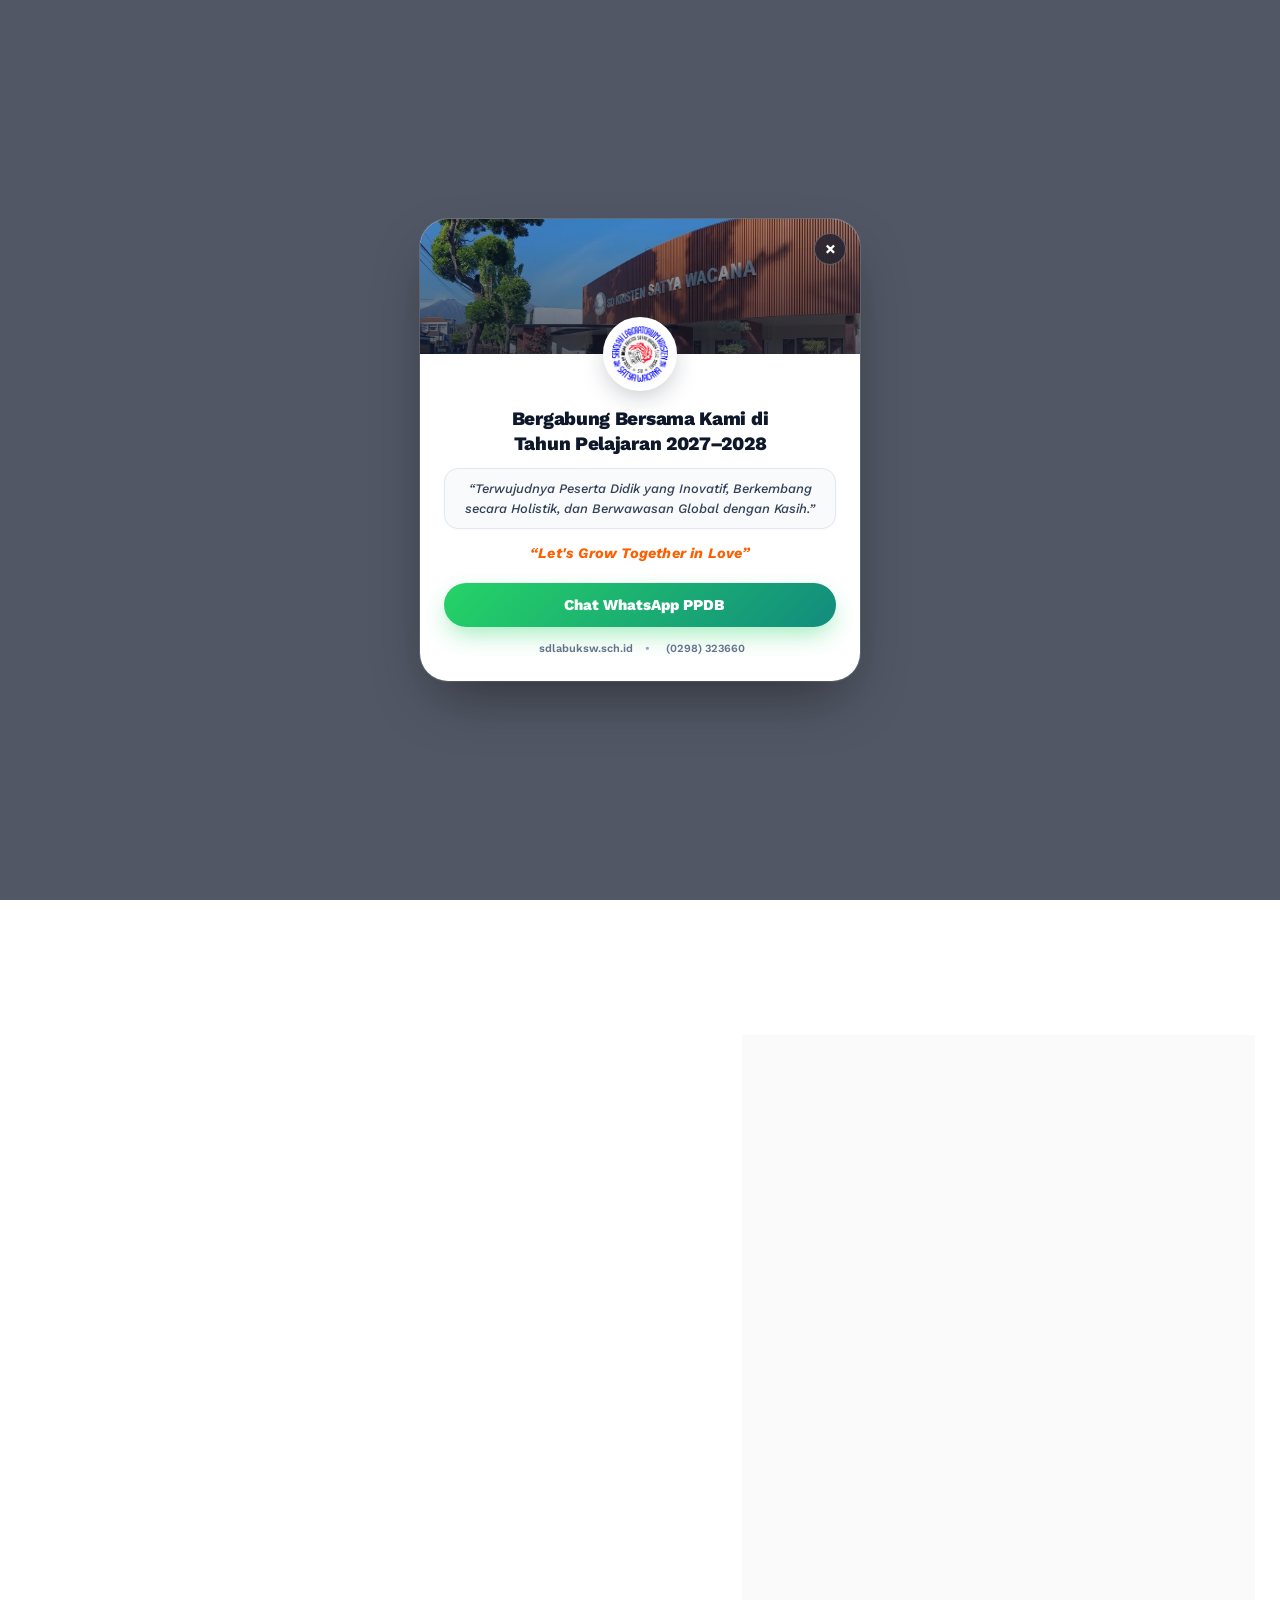
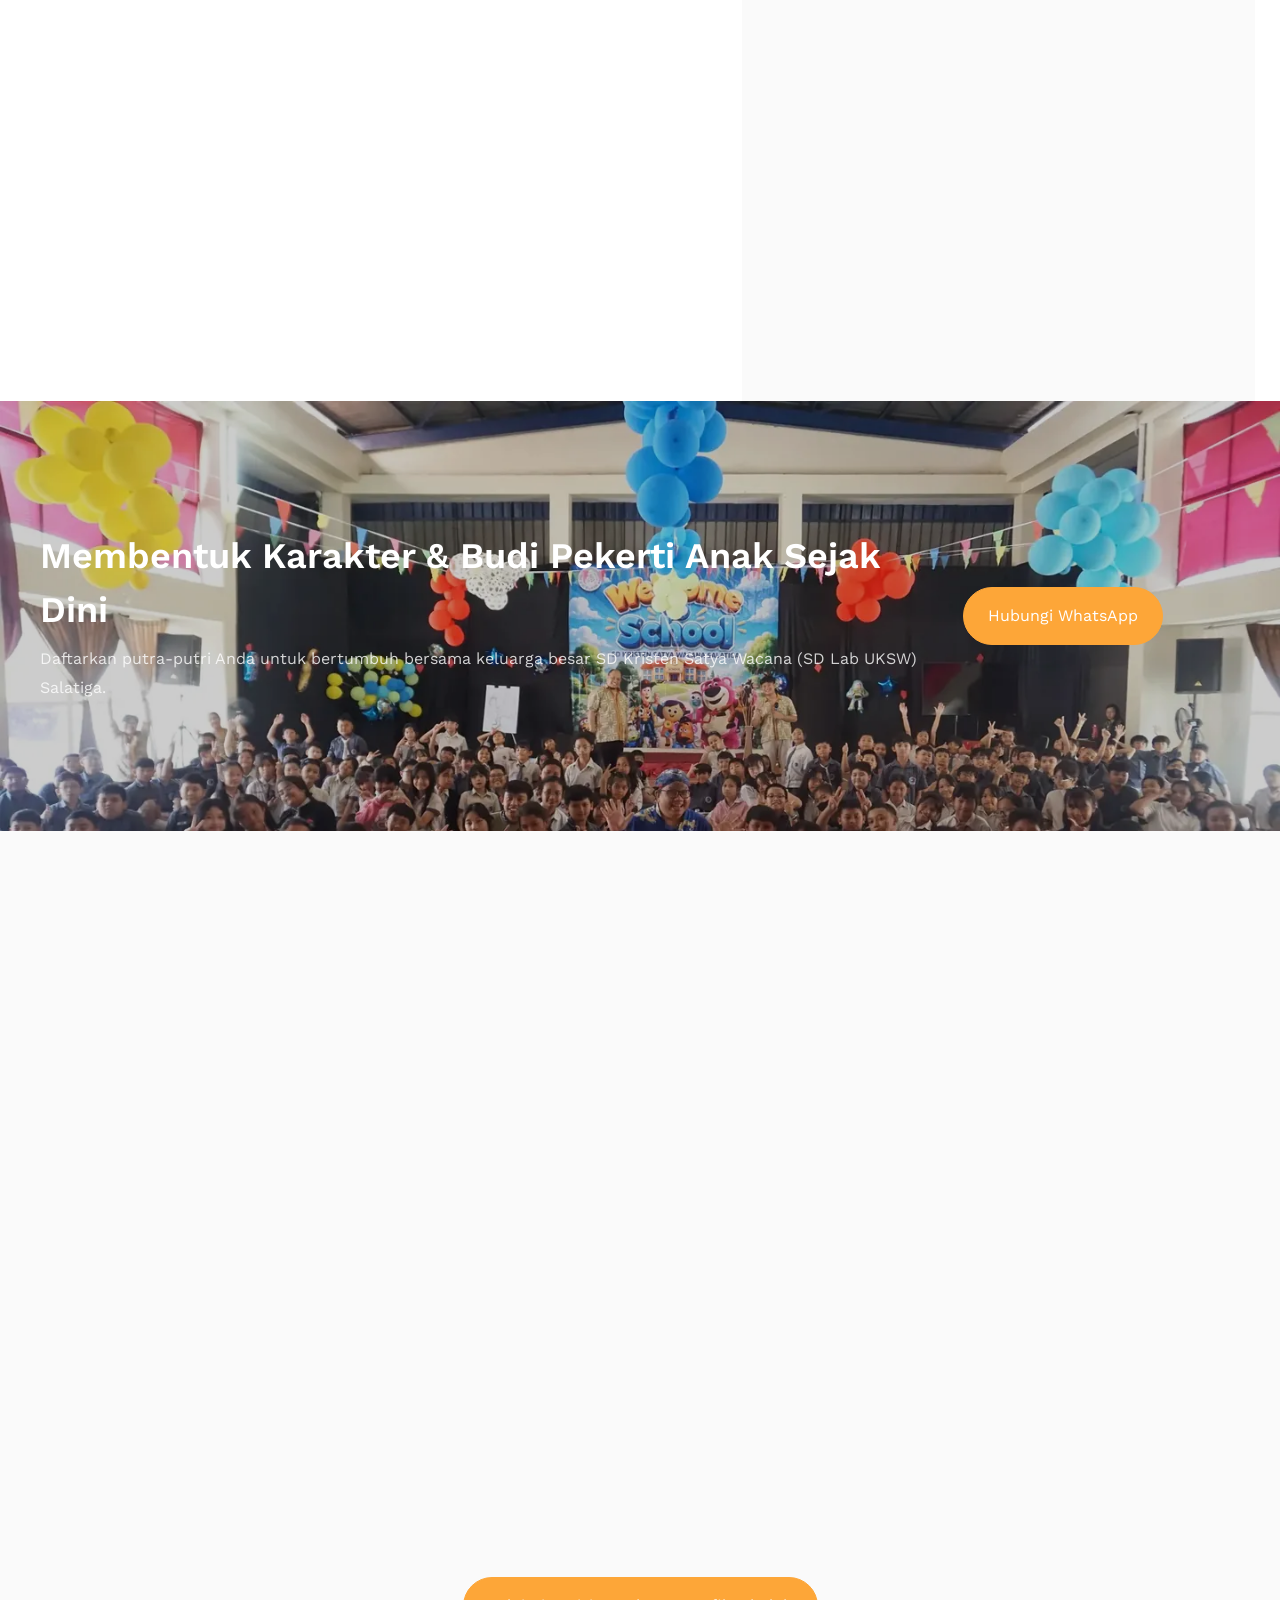
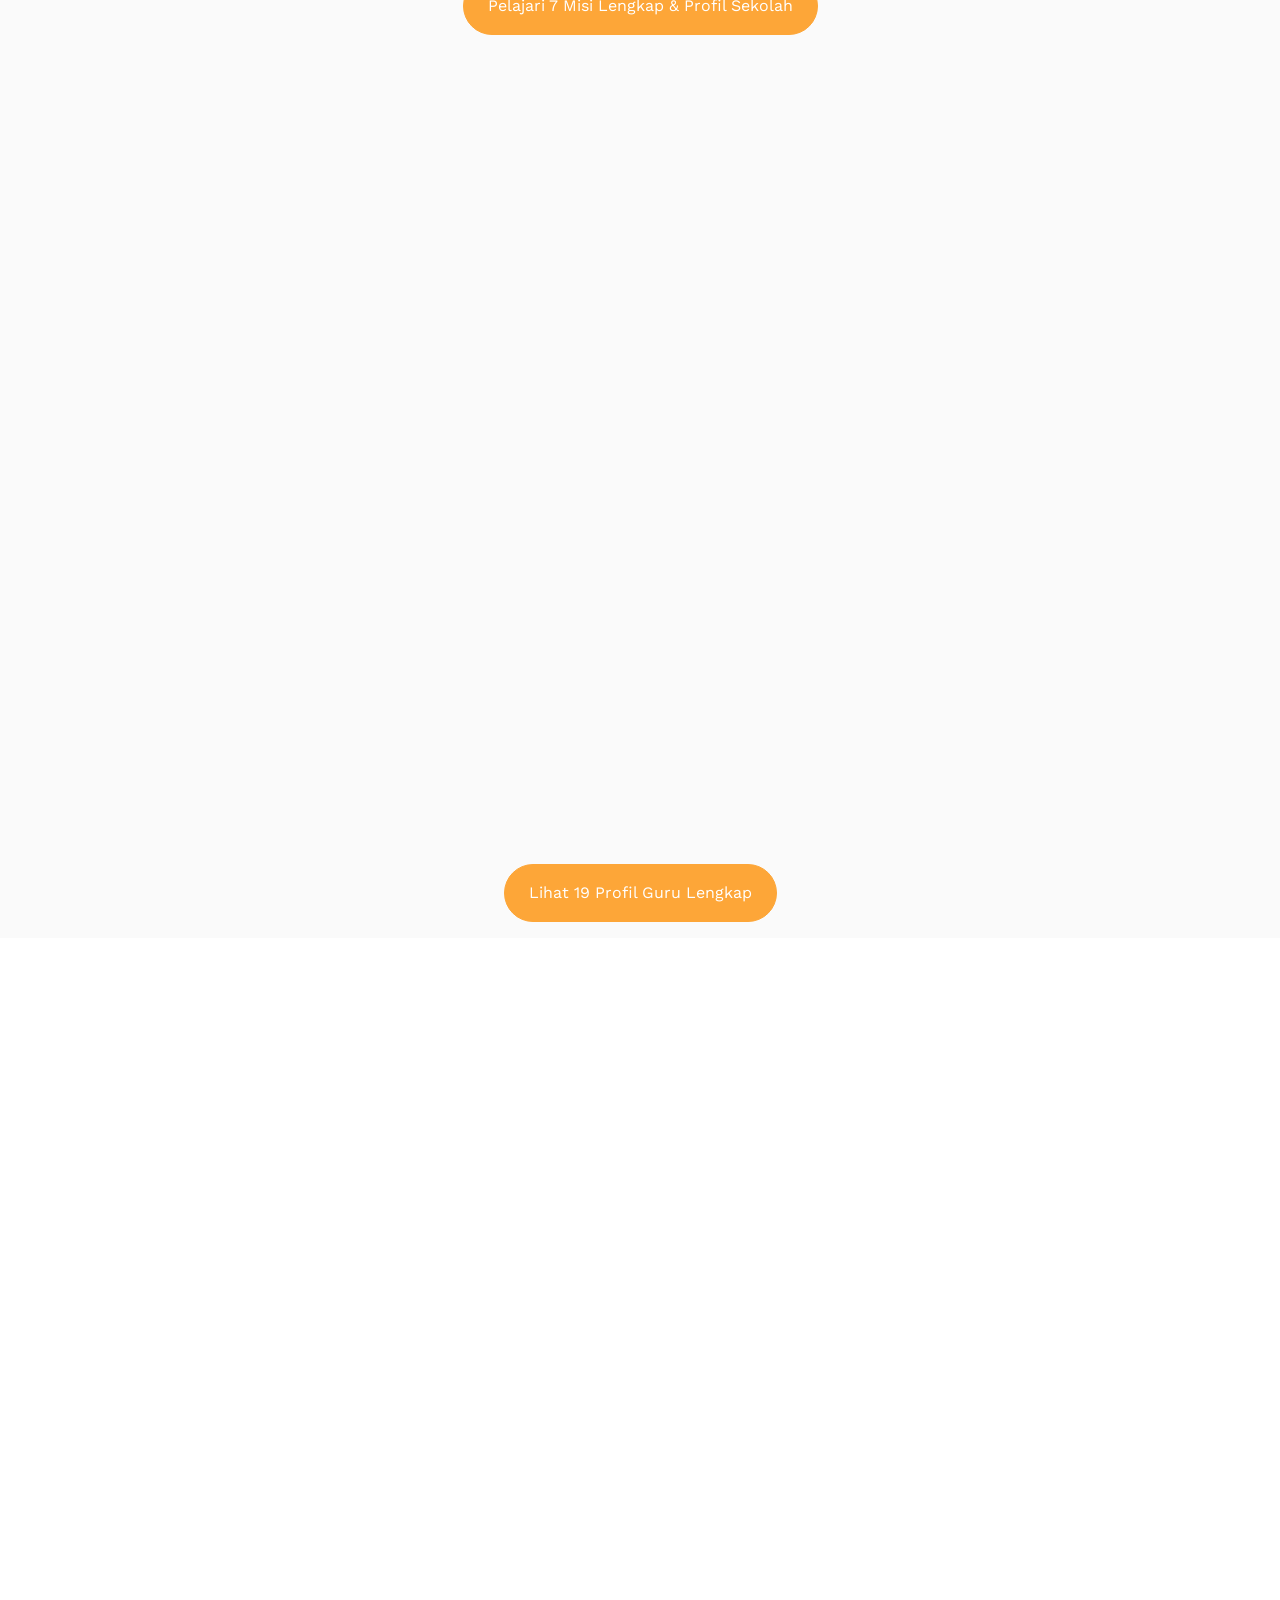
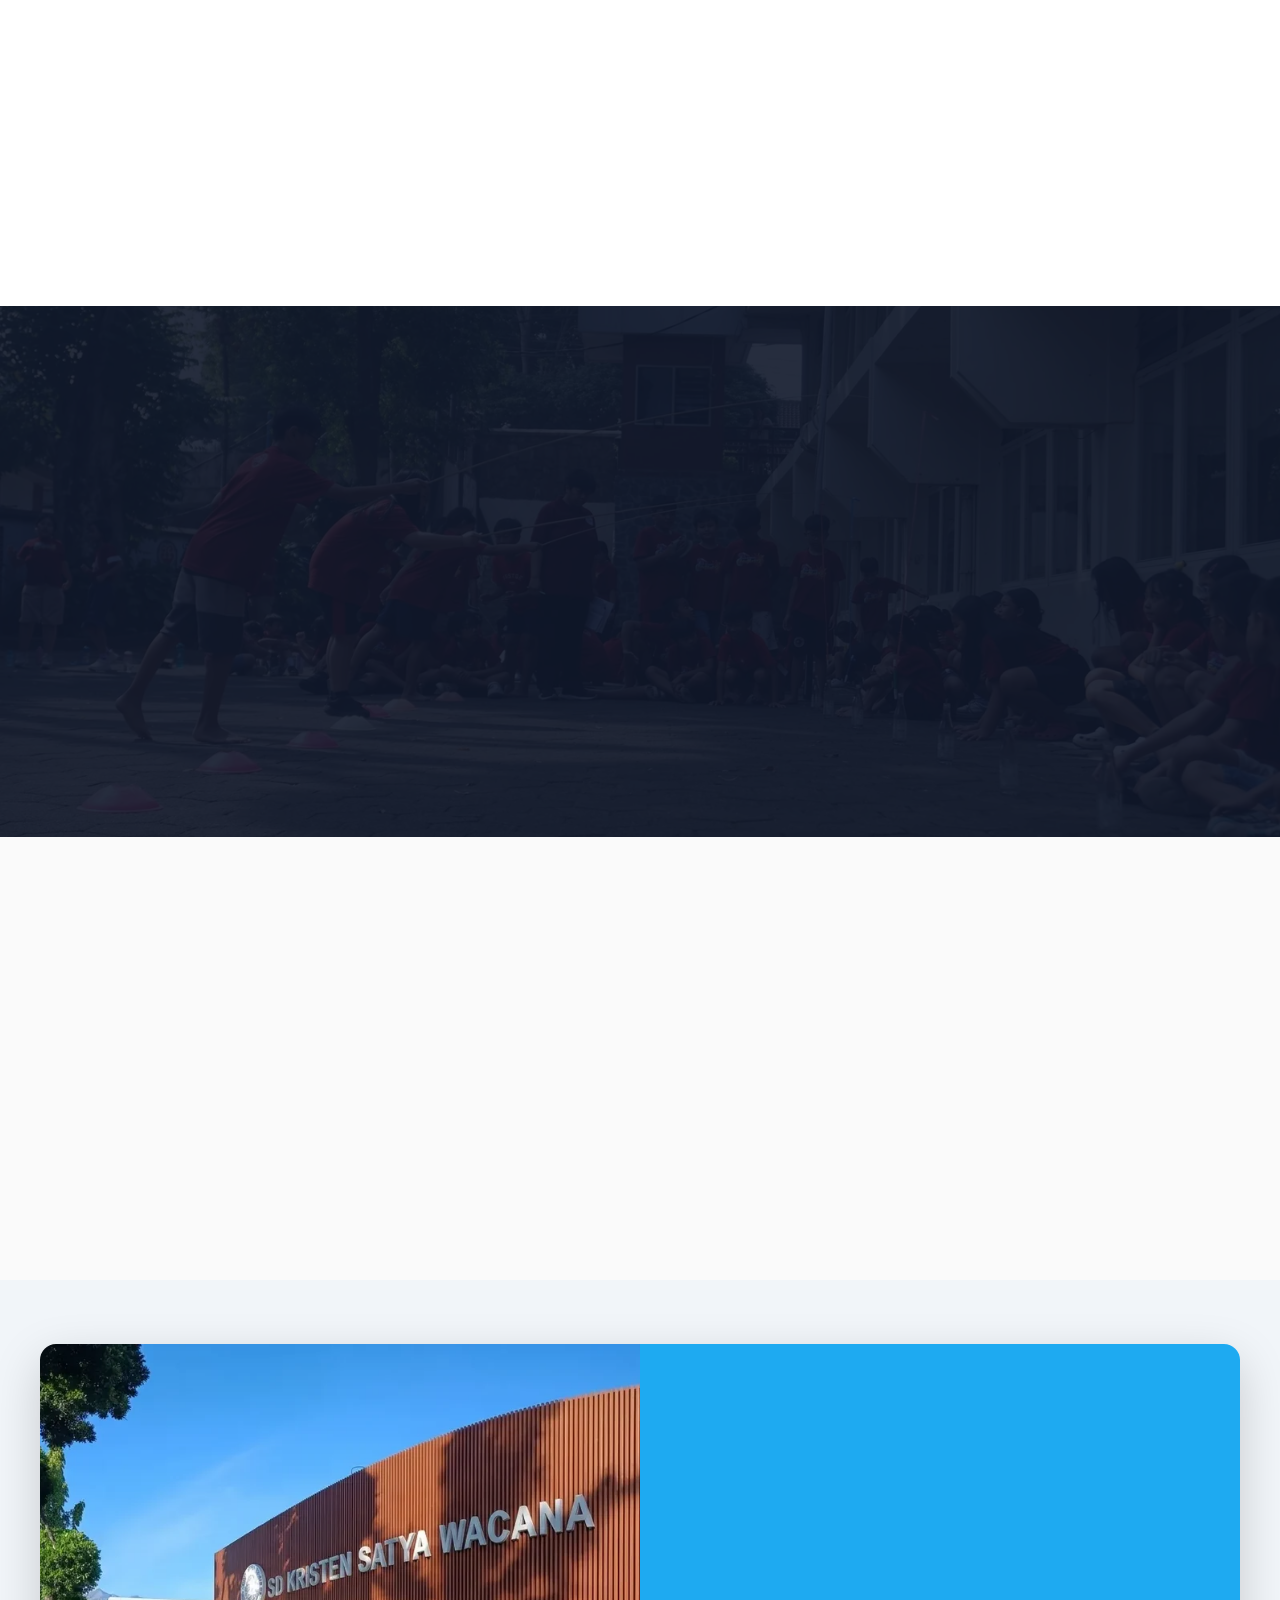
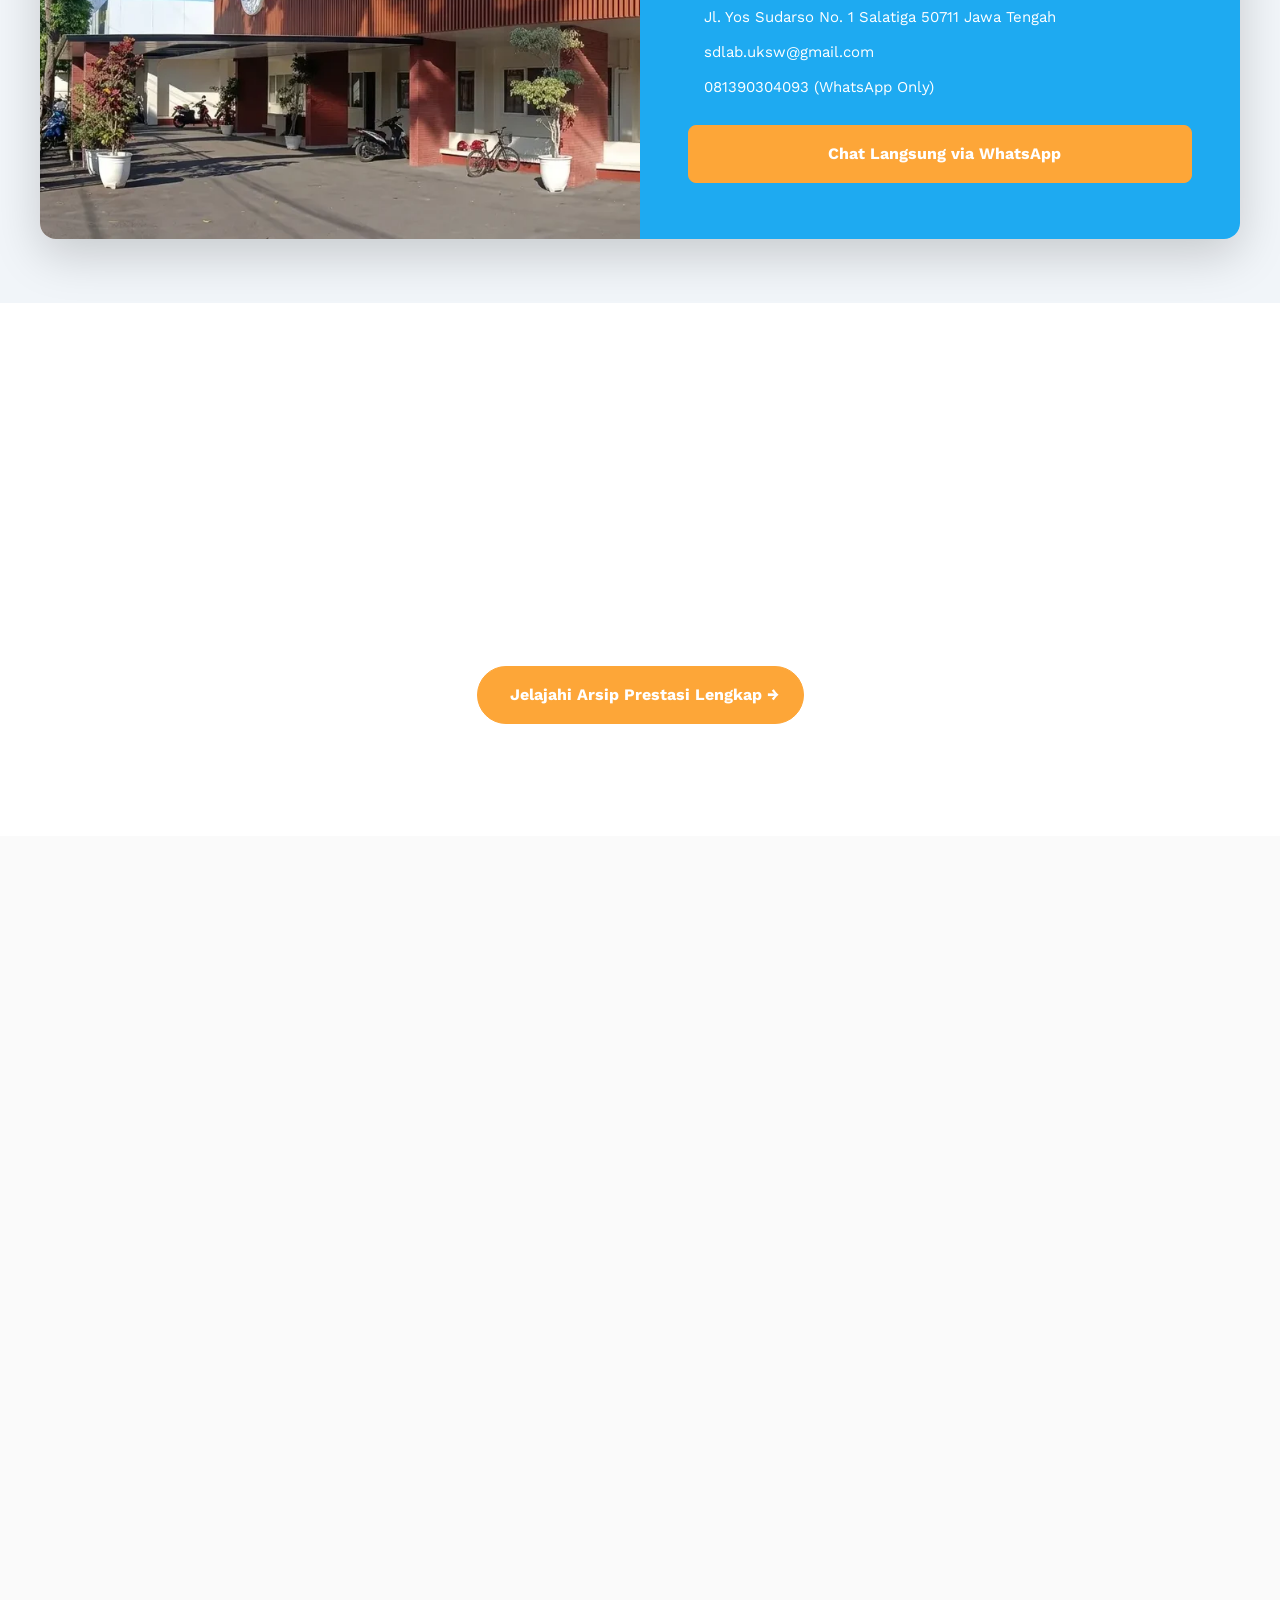
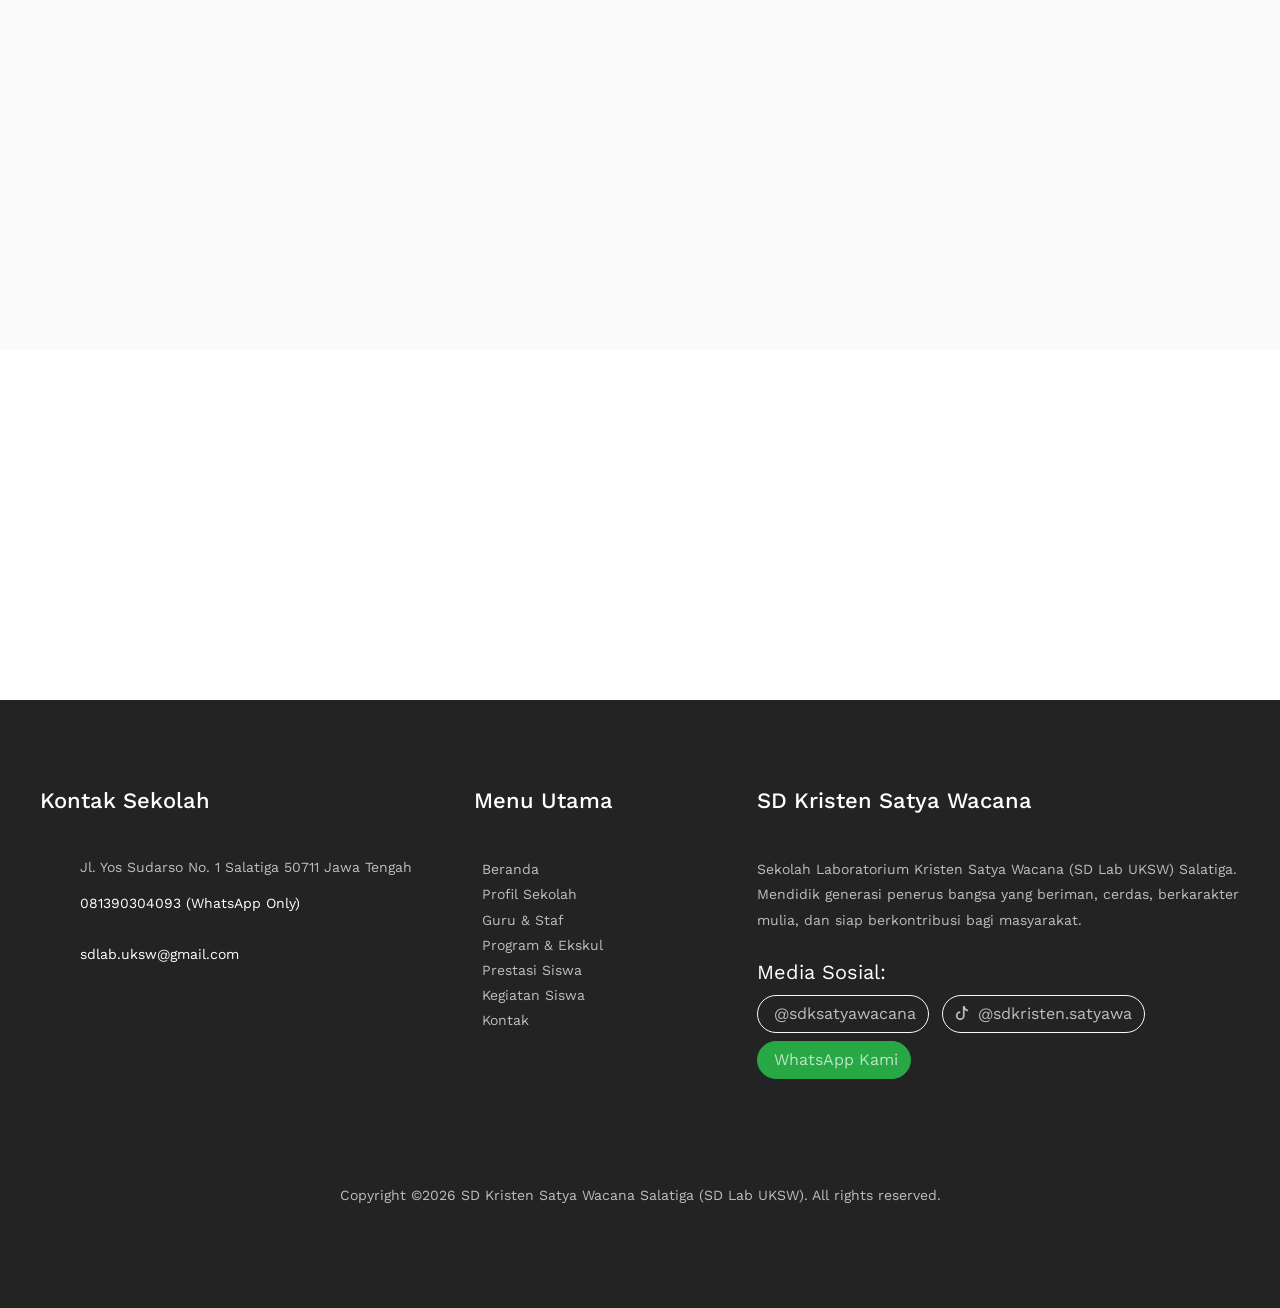
==== index.html @ 42e646e7 "fix(seo): resolve robots.txt, meta description, console errors, CLS, and agentic browsing audits" ====
<!DOCTYPE html>



<html lang="id">



  <head>



    <title>SD Kristen Satya Wacana Salatiga (SD Lab UKSW)</title>



    <meta charset="utf-8">



    <meta name="viewport" content="width=device-width, initial-scale=1, shrink-to-fit=no">
    <meta name="description" content="Website Resmi SD Kristen Satya Wacana Salatiga (SD Lab UKSW). Sekolah Laboratorium UKSW Terakreditasi A Unggul, berwawasan global, inovatif, dan holistik berlandaskan kasih.">



    <link rel="icon" type="image/png" href="images/logo.png">
    <link rel="preload" as="image" href="images/hero_1.webp" fetchpriority="high">



    



    <link href="https://fonts.googleapis.com/css?family=Work+Sans:100,200,300,400,500,600,700,800,900" rel="stylesheet">



    <link href="https://fonts.googleapis.com/css?family=Fredericka+the+Great" rel="stylesheet">







    <link rel="stylesheet" href="css/open-iconic-bootstrap.min.css">



    <link rel="stylesheet" href="css/animate.css">



    



    <link rel="stylesheet" href="css/owl.carousel.min.css">



    <link rel="stylesheet" href="css/owl.theme.default.min.css">



    <link rel="stylesheet" href="css/magnific-popup.css">







    <link rel="stylesheet" href="css/aos.css">







    <link rel="stylesheet" href="css/ionicons.min.css">



    



    <link rel="stylesheet" href="css/flaticon.css">



    <link rel="stylesheet" href="css/icomoon.css">



    <link rel="stylesheet" href="css/style.css">



  </head>



  <body>



	  <div class="py-2 bg-primary">



    	<div class="container">



    		<div class="row no-gutters d-flex align-items-start align-items-center px-3 px-md-0">



	    		<div class="col-lg-12 d-block">



		    		<div class="row d-flex">



			    		<div class="col-md-5 pr-4 d-flex topper align-items-center">



			    			<div class="icon bg-fifth mr-2 d-flex justify-content-center align-items-center"><span class="icon-map"></span></div>



						    <span class="text">Jl. Yos Sudarso No. 1 Salatiga 50711 Jawa Tengah</span>



					    </div>



					    <div class="col-md pr-4 d-flex topper align-items-center">



					    	<div class="icon bg-secondary mr-2 d-flex justify-content-center align-items-center"><span class="icon-paper-plane"></span></div>



						    <span class="text"><a href="mailto:sdlab.uksw@gmail.com" class="text-white">sdlab.uksw@gmail.com</a></span>



					    </div>



					    <div class="col-md pr-4 d-flex topper align-items-center">



					    	<div class="icon bg-tertiary mr-2 d-flex justify-content-center align-items-center"><span class="icon-phone2"></span></div>



						    <span class="text"><a href="https://wa.me/6281390304093" target="_blank" class="text-white">081390304093 (WA)</a></span>



					    </div>



				    </div>



			    </div>



		    </div>



		  </div>



    </div>



    <nav class="navbar navbar-expand-lg navbar-dark bg-dark ftco_navbar ftco-navbar-light" id="ftco-navbar">



	    <div class="container d-flex align-items-center">



	    	<a class="navbar-brand d-flex align-items-center" href="index.html">



	    		<img src="images/logo.png" alt="Logo SD Kristen Satya Wacana" width="52" height="52" style="height: 52px; width: 52px; margin-right: 12px; border-radius: 50%; object-fit: contain; background: #fff; padding: 2px; box-shadow: 0 2px 6px rgba(0,0,0,0.15);">



	    		<span>SD Kristen Satya Wacana</span>



	    	</a>



				<button class="navbar-toggler" type="button" data-toggle="collapse" data-target="#ftco-nav" aria-controls="ftco-nav" aria-expanded="false" aria-label="Toggle navigation">



	        <span class="oi oi-menu"></span> Menu



	      </button>



	      <div class="collapse navbar-collapse" id="ftco-nav">



	        <ul class="navbar-nav ml-auto">



	        	<li class="nav-item active"><a href="index.html" class="nav-link pl-0">Beranda</a></li>



	        	<li class="nav-item"><a href="about.html" class="nav-link">Profil</a></li>



	        	<li class="nav-item"><a href="teacher.html" class="nav-link">Guru</a></li>



	        	<li class="nav-item"><a href="courses.html" class="nav-link">Program & Ekskul</a></li>
	        	<li class="nav-item"><a href="prestasi.html" class="nav-link">Prestasi</a></li>



	        	<li class="nav-item"><a href="blog.html" class="nav-link">Kegiatan</a></li>



	          <li class="nav-item"><a href="contact.html" class="nav-link">Kontak</a></li>



	        </ul>



	      </div>



	    </div>



	  </nav>



    <!-- END nav -->



    



        <section class="home-slider owl-carousel">



      <div class="slider-item" style="background-image:url(images/hero_1.webp);">



      	<div class="overlay"></div>



        <div class="container">



          <div class="row no-gutters slider-text align-items-center justify-content-center" data-scrollax-parent="true">



          <div class="col-md-10 text-center ftco-animate">



            <span class="badge badge-primary px-3 py-2 text-uppercase font-weight-bold mb-3" style="letter-spacing: 1px;">Sekolah Laboratorium UKSW &bull; Terakreditasi "A"</span>



            <h1 class="mb-4"><span>Membentuk Generasi Inovatif, Holistik, dan Berwawasan Global berdasarkan Kasih</span></h1>



            <p class="lead text-white mb-4">Selamat Datang di SD Kristen Satya Wacana Salatiga. Sekolah Dasar Terakreditasi Unggul Berwawasan Global.</p>



            <p><a href="about.html" class="btn btn-secondary px-4 py-3 mt-3">Profil &amp; Visi Misi</a> <a href="contact.html" class="btn btn-primary px-4 py-3 mt-3">Informasi PPDB</a></p>



          </div>



        </div>



        </div>



      </div>







      <div class="slider-item" style="background-image:url(images/hero_2.webp);">



      	<div class="overlay"></div>



        <div class="container">



          <div class="row no-gutters slider-text align-items-center justify-content-center" data-scrollax-parent="true">



          <div class="col-md-10 text-center ftco-animate">



            <span class="badge badge-secondary px-3 py-2 text-uppercase font-weight-bold mb-3" style="letter-spacing: 1px;">Keunggulan Kolaboratif</span>



            <h1 class="mb-4">Didukung Ekosistem <span>Universitas Kristen Satya Wacana</span></h1>



            <p class="lead text-white mb-4">Akses Laboratorium Robotika &amp; AI (FTI), Laboratorium Sains (FSM), Studio Bahasa (FBS), serta Mitra Global Kwansei Gakuin University Jepang.</p>



            <p><a href="courses.html" class="btn btn-secondary px-4 py-3 mt-3">16 Ekstrakurikuler</a> <a href="blog.html" class="btn btn-primary px-4 py-3 mt-3">Galeri Kegiatan</a></p>



          </div>



        </div>



        </div>



      </div>







      <div class="slider-item" style="background-image:url(images/hero_3.webp);">



      	<div class="overlay"></div>



        <div class="container">



          <div class="row no-gutters slider-text align-items-center justify-content-center" data-scrollax-parent="true">



          <div class="col-md-10 text-center ftco-animate">



            <span class="badge badge-info px-3 py-2 text-uppercase font-weight-bold mb-3" style="letter-spacing: 1px;">Kurikulum Merdeka &amp; Deep Learning</span>



            <h1 class="mb-4">Pembelajaran Bermakna, <span>Mindful, &amp; Menyenangkan</span></h1>



            <p class="lead text-white mb-4">Mengembangkan nalar kritis, kreativitas, dan budi pekerti anak dalam lingkungan aman dan penuh kasih.</p>



            <p><a href="teacher.html" class="btn btn-secondary px-4 py-3 mt-3">Pendidik Profesional</a></p>



          </div>



        </div>



        </div>



      </div>



    </section>







    <section class="ftco-services ftco-no-pb">



			<div class="container-wrap">



				<div class="row no-gutters">



          <div class="col-md-3 d-flex services align-self-stretch pb-4 px-4 ftco-animate bg-primary">



            <div class="media block-6 d-block text-center">



              <div class="icon d-flex justify-content-center align-items-center">



            		<span class="flaticon-teacher"></span>



              </div>



              <div class="media-body p-2 mt-3">



                <h3 class="heading">Guru Berdedikasi</h3>



                <p>Tenaga pendidik profesional yang mengajar dengan kasih, keteladanan, dan penuh perhatian.</p>



              </div>



            </div>      



          </div>



          <div class="col-md-3 d-flex services align-self-stretch pb-4 px-4 ftco-animate bg-tertiary">



            <div class="media block-6 d-block text-center">



              <div class="icon d-flex justify-content-center align-items-center">



            		<span class="flaticon-reading"></span>



              </div>



              <div class="media-body p-2 mt-3">



                <h3 class="heading">Karakter Kristiani</h3>



                <p>Penguatan nilai moral, budi pekerti luhur, dan rasa kepedulian sosial sejak usia dini.</p>



              </div>



            </div>    



          </div>



          <div class="col-md-3 d-flex services align-self-stretch pb-4 px-4 ftco-animate bg-fifth">



            <div class="media block-6 d-block text-center">



              <div class="icon d-flex justify-content-center align-items-center">



            		<span class="flaticon-books"></span>



              </div>



              <div class="media-body p-2 mt-3">



                <h3 class="heading">Budaya Literasi</h3>



                <p>Perpustakaan nyaman dan kegiatan membaca terstruktur untuk memperluas wawasan siswa.</p>



              </div>



            </div>      



          </div>



          <div class="col-md-3 d-flex services align-self-stretch pb-4 px-4 ftco-animate bg-quarternary">



            <div class="media block-6 d-block text-center">



              <div class="icon d-flex justify-content-center align-items-center">



            		<span class="flaticon-diploma"></span>



              </div>



              <div class="media-body p-2 mt-3">



                <h3 class="heading">Pengembangan Bakat</h3>



                <p>Beragam ekstrakurikuler seni, olahraga, dan sains untuk mencetak siswa berprestasi.</p>



              </div>



            </div>      



          </div>



        </div>



			</div>



		</section>



		



				<section class="ftco-section ftco-no-pt ftc-no-pb">



			<div class="container">



				<div class="row">



					<div class="col-md-5 order-md-last wrap-about py-5 wrap-about bg-light">



						<div class="text px-4 ftco-animate">



	          	<h2 class="mb-4">Selamat Datang di SD Kristen Satya Wacana</h2>



							<p><strong>Sekolah Laboratorium Kristen Satya Wacana (SD Lab UKSW) Salatiga</strong> merupakan lembaga pendidikan dasar unggul terakreditasi <strong>A</strong> yang memadukan keunggulan akademik, riset pedagogis modern, dan penanaman iman Kristiani.</p>



							<p>Di bawah bimbingan Kepala Sekolah <strong>Bpk. Amrih Gunarto, S.Sn., M.Pd.</strong> dan dewan pendidik berkualifikasi S1/S2 serta Guru Penggerak, kami menghadirkan pendekatan <em>Deep Learning</em> dan <em>Humanizing Education</em> untuk memupuk potensi setiap anak dengan penuh kasih.</p>



							<div class="p-3 bg-white rounded shadow-sm border-left border-primary mb-3">



								<h5 class="text-primary font-weight-bold mb-1"><span class="icon-award mr-2"></span> Rapor Mutu Pendidikan Unggul</h5>



								<p class="mb-0 text-dark">Kemampuan Literasi: <strong>81.76 (Sangat Baik)</strong> &bull; Akreditasi: <strong>A (Unggul)</strong></p>



							</div>



							<p><a href="about.html" class="btn btn-secondary px-4 py-3">Profil Lengkap &amp; Visi Misi</a></p>



						</div>



					</div>



					<div class="col-md-7 wrap-about py-5 pr-md-4 ftco-animate">



          	<h2 class="mb-4">Gedung Baru &amp; Lingkungan Belajar Holistik</h2>



						<p>Fasilitas representatif di kawasan strategis dan asri Jl. Yos Sudarso No. 1 Salatiga yang ramah anak, nyaman, dan mendukung pembelajaran aktif.</p>



						<div class="mb-4">



							<img src="images/gedung_depan.webp" alt="Tampak Depan SD Kristen Satya Wacana" loading="lazy" class="img-fluid rounded shadow" style="width: 100%; height: 300px; object-fit: cover;">



						</div>



						<div class="row mt-4">



							<div class="col-lg-6">



								<div class="services-2 d-flex">



									<div class="icon mt-2 mr-3 d-flex justify-content-center align-items-center"><span class="flaticon-security"></span></div>



									<div class="text">



										<h3>Sekolah Laboratorium UKSW</h3>



										<p>Integrasi langsung dengan lab AI/Robotika, sains, dan dosen tamu UKSW.</p>



									</div>



								</div>



							</div>



							<div class="col-lg-6">



								<div class="services-2 d-flex">



									<div class="icon mt-2 mr-3 d-flex justify-content-center align-items-center"><span class="flaticon-reading"></span></div>



									<div class="text">



										<h3>Deep Learning &amp; Kasih</h3>



										<p>Pembelajaran bermakna (Meaningful, Joyful) yang memanusiakan anak.</p>



									</div>



								</div>



							</div>



							<div class="col-lg-6">



								<div class="services-2 d-flex">



									<div class="icon mt-2 mr-3 d-flex justify-content-center align-items-center"><span class="flaticon-diploma"></span></div>



									<div class="text">



										<h3>Kemitraan Global</h3>



										<p>Pertukaran wawasan budaya bersama Kwansei Gakuin University, Jepang.</p>



									</div>



								</div>



							</div>



							<div class="col-lg-6">



								<div class="services-2 d-flex">



									<div class="icon mt-2 mr-3 d-flex justify-content-center align-items-center"><span class="flaticon-education"></span></div>



									<div class="text">



										<h3>16 Ekstrakurikuler Pilihan</h3>



										<p>Wadah bakat seni rupa, vokal, tari, olahraga futsal/basket, sains, dan literasi kreatif.</p>



									</div>



								</div>



							</div>



						</div>



					</div>



				</div>



			</div>



		</section>



		



		<section class="ftco-intro" style="background-image: url(images/hero_3.webp);" data-stellar-background-ratio="0.5">



			<div class="overlay"></div>



			<div class="container">



				<div class="row">



					<div class="col-md-9">



						<h2>Membentuk Karakter &amp; Budi Pekerti Anak Sejak Dini</h2>



						<p class="mb-0">Daftarkan putra-putri Anda untuk bertumbuh bersama keluarga besar SD Kristen Satya Wacana (SD Lab UKSW) Salatiga.</p>



					</div>



					<div class="col-md-3 d-flex align-items-center">



						<p class="mb-0"><a href="https://wa.me/6281390304093" target="_blank" class="btn btn-secondary px-4 py-3">Hubungi WhatsApp</a></p>



					</div>



				</div>



			</div>



		</section>







		<!-- SECTION VISI & MISI SD KRISTEN SATYA WACANA -->



		<section class="ftco-section bg-light ftco-no-pt ftc-no-pb" style="padding: 5em 0;">



			<div class="container">



				<div class="row justify-content-center mb-5 pb-2">



					<div class="col-md-10 text-center heading-section ftco-animate">



						<span class="subheading" style="font-size: 15px; font-weight: 700; color: #fd5f00; text-transform: uppercase; letter-spacing: 2px;">Landasan Pendidikan Kami</span>



						<h2 class="mb-4"><span>Visi &amp; Misi</span> SD Kristen Satya Wacana</h2>



						<div class="p-4 p-md-5 bg-white rounded shadow-sm border border-primary my-3">



							<span class="badge badge-primary px-3 py-2 text-uppercase mb-3" style="font-size: 13px; letter-spacing: 1px;">Visi Resmi Satuan Pendidikan</span>



							<h3 class="text-primary font-weight-bold" style="font-size: 26px; line-height: 1.4;">



								&ldquo;Terwujudnya Peserta Didik yang Inovatif, Berkembang secara Holistik, dan Berwawasan Global dengan Kasih.&rdquo;



							</h3>



						</div>



					</div>



				</div>



				<div class="row">



					<div class="col-md-4 mb-4 ftco-animate">



						<div class="p-4 bg-white rounded shadow-sm h-100 border-top border-primary" style="border-top-width: 4px !important;">



							<div class="d-flex align-items-center mb-3">



								<span class="flaticon-reading text-primary mr-3" style="font-size: 32px;"></span>



								<h5 class="font-weight-bold mb-0 text-dark">Kasih &amp; Nilai Kristiani</h5>



							</div>



							<p class="text-muted mb-0">Meningkatkan keimanan dan ketakwaan dalam kehidupan sehari-hari dengan teladan kasih dan penguatan karakter Profil Pelajar Pancasila.</p>



						</div>



					</div>



					<div class="col-md-4 mb-4 ftco-animate">



						<div class="p-4 bg-white rounded shadow-sm h-100 border-top border-secondary" style="border-top-width: 4px !important;">



							<div class="d-flex align-items-center mb-3">



								<span class="flaticon-diploma text-secondary mr-3" style="font-size: 32px;"></span>



								<h5 class="font-weight-bold mb-0 text-dark">Prestasi &amp; Deep Learning</h5>



							</div>



							<p class="text-muted mb-0">Mendorong capaian akademik dan IPTEK melalui pembelajaran mendalam yang bermakna (Meaningful), mindful, dan menggembirakan (Joyful).</p>



						</div>



					</div>



					<div class="col-md-4 mb-4 ftco-animate">



						<div class="p-4 bg-white rounded shadow-sm h-100 border-top border-tertiary" style="border-top-width: 4px !important;">



							<div class="d-flex align-items-center mb-3">



								<span class="flaticon-education text-tertiary mr-3" style="font-size: 32px;"></span>



								<h5 class="font-weight-bold mb-0 text-dark">Wawasan Global &amp; UKSW</h5>



							</div>



							<p class="text-muted mb-0">Kemitraan strategis dengan ekosistem UKSW (Lab Robotika FTI, Sains FSM, Bahasa FBS) dan mitra global Kwansei Gakuin University Jepang.</p>



						</div>



					</div>



				</div>



				<div class="row mt-3">



					<div class="col-12 text-center">



						<a href="about.html" class="btn btn-secondary px-4 py-3">Pelajari 7 Misi Lengkap &amp; Profil Sekolah</a>



					</div>



				</div>



			</div>



		</section>



				<section class="ftco-section ftco-no-pb bg-light">



			<div class="container">



				<div class="row justify-content-center mb-5 pb-2">



          <div class="col-md-8 text-center heading-section ftco-animate">



            <h2 class="mb-4"><span>Pendidik</span> Berdedikasi &amp; Profesional</h2>



            <p>Dibimbing oleh tenaga pendidik berkualifikasi S1 &amp; S2, bersertifikasi, serta Guru Penggerak yang mengajar dengan teladan kasih.</p>



          </div>



        </div>	



				<div class="row">
					<div class="col-md-6 col-lg-3 d-flex align-items-stretch ftco-animate mb-4">
						<div class="staff shadow-sm rounded h-100 d-flex flex-column justify-content-between">
							<div>
								<div class="img-wrap d-flex align-items-stretch">
									<div class="img align-self-stretch" style="background-image: url(images/amrih.webp); background-position: center top;"></div>
								</div>
								<div class="text pt-3 text-center px-3 pb-3">
									<h3>Amrih Gunarto, S.Sn., M.Pd.</h3>
									<div class="role-box">
										<span class="primary-role">Kepala Sekolah</span>
										<span class="sub-role">&nbsp;</span>
									</div>
								</div>
							</div>
						</div>
					</div>
					<div class="col-md-6 col-lg-3 d-flex align-items-stretch ftco-animate mb-4">
						<div class="staff shadow-sm rounded h-100 d-flex flex-column justify-content-between">
							<div>
								<div class="img-wrap d-flex align-items-stretch">
									<div class="img align-self-stretch" style="background-image: url(images/ria.webp); background-position: center top;"></div>
								</div>
								<div class="text pt-3 text-center px-3 pb-3">
									<h3>Dian Perdana Riatri, S.Pd., M.Pd.</h3>
									<div class="role-box">
										<span class="primary-role">Wali Kelas</span>
										<span class="sub-role">Koord. Kurikulum</span>
									</div>
								</div>
							</div>
						</div>
					</div>
					<div class="col-md-6 col-lg-3 d-flex align-items-stretch ftco-animate mb-4">
						<div class="staff shadow-sm rounded h-100 d-flex flex-column justify-content-between">
							<div>
								<div class="img-wrap d-flex align-items-stretch">
									<div class="img align-self-stretch" style="background-image: url(images/deti.webp); background-position: center top;"></div>
								</div>
								<div class="text pt-3 text-center px-3 pb-3">
									<h3>Maria Magdalena Deti Irmawanti, S.Pd., M.Pd.</h3>
									<div class="role-box">
										<span class="primary-role">Wali Kelas</span>
										<span class="sub-role">Koord. Kesiswaan</span>
									</div>
								</div>
							</div>
						</div>
					</div>
					<div class="col-md-6 col-lg-3 d-flex align-items-stretch ftco-animate mb-4">
						<div class="staff shadow-sm rounded h-100 d-flex flex-column justify-content-between">
							<div>
								<div class="img-wrap d-flex align-items-stretch">
									<div class="img align-self-stretch" style="background-image: url(images/maria.webp); background-position: center top;"></div>
								</div>
								<div class="text pt-3 text-center px-3 pb-3">
									<h3>Maria Cristiana Yulianti Djari, S.Pd., M.Pd.</h3>
									<div class="role-box">
										<span class="primary-role">Wali Kelas</span>
										<span class="sub-role">Tim Kurikulum</span>
									</div>
								</div>
							</div>
						</div>
					</div>
				</div>



				<div class="row mt-4">



					<div class="col-12 text-center">



						<p><a href="teacher.html" class="btn btn-secondary px-4 py-3">Lihat 19 Profil Guru Lengkap</a></p>



					</div>



				</div>



			</div>



		</section>







		<section class="ftco-section">



			<div class="container">



				<div class="row justify-content-center mb-5 pb-2">



          <div class="col-md-8 text-center heading-section ftco-animate">



            <h2 class="mb-4"><span>Program &amp;</span> Ekstrakurikuler</h2>



            <p>Berbagai program pembiasaan positif dan ekstrakurikuler untuk mengasah bakat, sportivitas, dan kemandirian siswa.</p>



          </div>



        </div>	



				<div class="row d-flex align-items-stretch">
					<div class="col-md-6 d-flex align-items-stretch ftco-animate mb-4">
						<div class="course d-lg-flex w-100">
							<div class="img" style="background-image: url(images/ekskul_kempo_1.webp);"></div>
							<div class="text bg-light p-4">
								<h3><a href="courses.html">Literasi Karakter &amp; Dongeng Anak</a></h3>
								<p class="subheading"><span>Jadwal:</span> Ekstrakurikuler Pilihan</p>
								<p>Membangun budi pekerti, empati, dan kecintaan membaca melalui panggung dongeng inspiratif bersama Kak Kempo (Semarang).</p>
							</div>
						</div>
					</div>

					<div class="col-md-6 d-flex align-items-stretch ftco-animate mb-4">
						<div class="course d-lg-flex w-100">
							<div class="img" style="background-image: url(images/edukasi_damkar_1.webp);"></div>
							<div class="text bg-light p-4">
								<h3><a href="courses.html">Outing Class &amp; Edukasi Profesi</a></h3>
								<p class="subheading"><span>Jadwal:</span> Kegiatan Lapangan Terjadwal</p>
								<p>Kunjungan edukasi profesi dan lapangan nyata bersama instansi mitra seperti Tim Damkar untuk memperkaya wawasan praktis anak.</p>
							</div>
						</div>
					</div>

					<div class="col-md-6 d-flex align-items-stretch ftco-animate mb-4">
						<div class="course d-lg-flex w-100">
							<div class="img" style="background-image: url(images/edukasi_bencana_1.webp);"></div>
							<div class="text bg-light p-4">
								<h3><a href="courses.html">Edukasi Mitigasi Kebencanaan</a></h3>
								<p class="subheading"><span>Jadwal:</span> Program Karakter &amp; Kesiapsiagaan</p>
								<p>Simulasi tanggap darurat dan pengenalan keselamatan diri agar anak memiliki kesiapsiagaan menghadapi kondisi bencana.</p>
							</div>
						</div>
					</div>

					<div class="col-md-6 d-flex align-items-stretch ftco-animate mb-4">
						<div class="course d-lg-flex w-100">
							<div class="img" style="background-image: url(images/about_perpus_2.webp);"></div>
							<div class="text bg-light p-4">
								<h3><a href="courses.html">Gerakan Literasi &amp; Membaca</a></h3>
								<p class="subheading"><span>Jadwal:</span> Pembiasaan Rutin</p>
								<p>Menumbuhkan kecintaan membaca sejak dini dengan ruang perpustakaan yang hangat, ramah anak, dan koleksi buku inspiratif.</p>
							</div>
						</div>
					</div>
				</div>



			</div>



		</section>







		<section class="ftco-section ftco-counter img" id="section-counter" style="background-image: url(images/hero_1.webp); position: relative;" data-stellar-background-ratio="0.5">

			<div class="overlay" style="position: absolute; top:0; left:0; right:0; bottom:0; background: rgba(15, 23, 42, 0.88);"></div>

    	<div class="container" style="position: relative; z-index: 2;">



    		<div class="row justify-content-center mb-5 pb-2">



          <div class="col-md-8 text-center heading-section heading-section-white ftco-animate">



            <h2 class="mb-4"><span>Pendidikan Berkualitas</span> &amp; Berkarakter</h2>



            <p class="text-white">SD Kristen Satya Wacana (SD Lab UKSW) Salatiga siap menjadi mitra terbaik keluarga Anda</p>



          </div>



        </div>	



    		<div class="row d-md-flex align-items-center justify-content-center">



    			<div class="col-lg-10">



    				<div class="row d-md-flex align-items-center">



		          <div class="col-md d-flex justify-content-center counter-wrap ftco-animate">



		            <div class="block-18">



		            	<div class="icon"><span class="flaticon-diploma"></span></div>



		              <div class="text">



		                <strong class="number" data-number="82">0</strong>



		                <span>Skor Literasi (Sangat Baik)</span>



		              </div>



		            </div>



		          </div>



		          <div class="col-md d-flex justify-content-center counter-wrap ftco-animate">



		            <div class="block-18">



		            	<div class="icon"><span class="flaticon-education"></span></div>



		              <div class="text">



		                <strong class="number" data-number="16">0</strong>



		                <span>Ekstrakurikuler Pilihan</span>



		              </div>



		            </div>



		          </div>



		          <div class="col-md d-flex justify-content-center counter-wrap ftco-animate">



		            <div class="block-18">



		            	<div class="icon"><span class="flaticon-teacher"></span></div>



		              <div class="text">



		                <strong class="number" data-number="19">0</strong>



		                <span>Tenaga Pendidik S1 &amp; S2</span>



		              </div>



		            </div>



		          </div>



		          <div class="col-md d-flex justify-content-center counter-wrap ftco-animate">



		            <div class="block-18">



		            	<div class="icon"><span class="flaticon-books"></span></div>



		              <div class="text">



		                <strong class="number" data-number="100">0</strong>



		                <span>% Akreditasi A (Unggul)</span>



		              </div>



		            </div>



		          </div>



	          </div>



          </div>



        </div>



    	</div>



    </section>







    <section class="ftco-section testimony-section bg-light">



      <div class="container">



        <div class="row justify-content-center mb-5 pb-2">



          <div class="col-md-8 text-center heading-section ftco-animate">



            <h2 class="mb-4"><span>Kesan</span> Orang Tua Murid</h2>



            <p>Pengalaman berharga para orang tua mendampingi putra-putrinya bertumbuh di SD Kristen Satya Wacana Salatiga.</p>



          </div>



        </div>



        <div class="row ftco-animate justify-content-center">



          <div class="col-md-12">



            <div class="carousel-testimony owl-carousel">
              <div class="item">
                <div class="testimony-wrap d-flex">
                  <div class="user-img mr-4" style="background-image: url(images/pak_Jasson.webp); background-position: center 20%;">
                  </div>
                  <div class="text ml-2 bg-light">
                  	<span class="quote d-flex align-items-center justify-content-center">
                      <i class="icon-quote-left"></i>
                    </span>
                    <p>Kami bangga menyekolahkan anak-anak kami di SD Lab UKSW. Anak kami happy saat belajar, mandiri, dan berkarakter yang baik. Para guru mengajar dengan kreatif dan penuh kasih.</p>
                    <p class="name">Pak Jasson</p>
                    <span class="position">Orang Tua Siswa Kelas 4 &amp; 6</span>
                  </div>
                </div>
              </div>



              <div class="item">
                <div class="testimony-wrap d-flex">
                  <div class="user-img mr-4" style="background-image: url(images/bu_Devina.webp); background-position: center 20%;">
                  </div>
                  <div class="text ml-2 bg-light">
                  	<span class="quote d-flex align-items-center justify-content-center">
                      <i class="icon-quote-left"></i>
                    </span>
                    <p>SD LAB UKSW memberikan pengalaman belajar yang menyenangkan, kreatif, dan membangun karakter. Lingkungannya nyaman, guru-gurunya ramah dan penuh kasih.</p>
                    <p class="name">Bu Devina</p>
                    <span class="position">Orang Tua Siswa Kelas 3</span>
                  </div>
                </div>
              </div>



              <div class="item">
                <div class="testimony-wrap d-flex">
                  <div class="user-img mr-4" style="background-image: url(images/pak_yus.webp); background-position: center 20%;">
                  </div>
                  <div class="text ml-2 bg-light">
                  	<span class="quote d-flex align-items-center justify-content-center">
                      <i class="icon-quote-left"></i>
                    </span>
                    <p>Kedua anak saya bersekolah di SD Lab, dan keduanya bertumbuh kembang dengan baik dari sisi akademis &amp; kreativitasnya. Well-balanced education. Labschool…you rock 🤟🏻</p>
                    <p class="name">Y.B. Indrianto, ST</p>
                    <span class="position">Orang Tua Siswa Kelas 6</span>
                  </div>
                </div>
              </div>



              <div class="item">
                <div class="testimony-wrap d-flex">
                  <div class="user-img mr-4" style="background-image: url(images/bu_septi.webp); background-position: center 20%;">
                  </div>
                  <div class="text ml-2 bg-light">
                  	<span class="quote d-flex align-items-center justify-content-center">
                      <i class="icon-quote-left"></i>
                    </span>
                    <p>SD Kristen Satya Wacana adalah rumah kedua bagi anak kami untuk belajar. Karakter baik terbentuk di sini, tanpa kehilangan jati diri. Para guru bukan sekedar pengajar, tapi menjadi partner terbaik bagi kami dalam bersama2 mendidik anak-anak.</p>
                    <p class="name">Bu Septi</p>
                    <span class="position">Orang Tua Siswa Kelas 4</span>
                  </div>
                </div>
              </div>
            </div>



          </div>



        </div>



      </div>



    </section>







        <section class="ftco-section ftco-consult" style="background: #f1f5f9; padding: 4em 0;">
    	<div class="container">
    		<div class="row no-gutters shadow-lg rounded" style="overflow: hidden; border-radius: 16px !important; background: #ffffff;">
    			<div class="col-lg-6 d-flex align-items-stretch">
    				<div class="img w-100" style="background-image: url('images/gedung_depan.webp'); background-size: cover; background-position: center center; min-height: 420px;">
    				</div>
    			</div>
    			<div class="col-lg-6 py-5 px-md-5 bg-primary text-white d-flex flex-column justify-content-center">
	          <div class="heading-section heading-section-white ftco-animate mb-4">
	            <span class="subheading text-white-50 font-weight-bold" style="letter-spacing: 1.5px; text-transform: uppercase; font-size: 13px;">Penerimaan Peserta Didik Baru (PPDB)</span>
	            <h2 class="mb-3 text-white" style="font-weight: 800;">Informasi &amp; Pendaftaran</h2>
	            <p class="text-white-50" style="font-size: 15px; line-height: 1.6;">Ingin mengetahui lebih lanjut seputar pendaftaran siswa baru, kurikulum KSP, program ekstrakurikuler, dan fasilitas sekolah? Tim Humas SD Kristen Satya Wacana siap mendampingi Anda.</p>
	          </div>
	          <div class="text-white mb-2">
	          	<p class="d-flex align-items-center mb-2" style="font-size: 15px;"><span class="icon-map-marker mr-3 text-warning" style="font-size: 18px;"></span> Jl. Yos Sudarso No. 1 Salatiga 50711 Jawa Tengah</p>
	          	<p class="d-flex align-items-center mb-2" style="font-size: 15px;"><span class="icon-envelope mr-3 text-warning" style="font-size: 18px;"></span> sdlab.uksw@gmail.com</p>
	          	<p class="d-flex align-items-center mb-4" style="font-size: 15px;"><span class="icon-phone mr-3 text-warning" style="font-size: 18px;"></span> 081390304093 (WhatsApp Only)</p>
	          	<a href="https://wa.me/6281390304093?text=Halo%20SD%20Kristen%20Satya%20Wacana,%20saya%20ingin%20bertanya%20informasi%20pendaftaran%20sekolah" target="_blank" class="btn btn-secondary py-3 px-4 btn-block text-center font-weight-bold shadow-sm" style="font-size: 16px; border-radius: 8px;">
	          		<span class="icon-whatsapp mr-2"></span> Chat Langsung via WhatsApp
	          	</a>
	          </div>
    			</div>
        </div>
    	</div>
    </section>

<section class="ftco-section">



    	<div class="container">



    		<div class="row justify-content-center mb-5 pb-2">



          <div class="col-md-8 text-center heading-section ftco-animate">



            <h2 class="mb-4"><span>Galeri Prestasi</span> &amp; Prestise Siswa</h2>



            <p>Dokumentasi semangat juang siswa-siswi SD Kristen Satya Wacana menorehkan prestasi membanggakan.</p>



          </div>



        </div>



    		    		<div class="row">
        	<div class="col-md-12">
        		<div class="carousel-prestasi owl-carousel" id="prestasiCarousel">
        			<div class="item">
        				<div class="prestasi-card shadow-sm" data-id="6" data-img="images/prestasi/prestasi_1790404097667.jpg" data-badge="Juara 2 • Tingkat Kota" data-badge-class="badge-silver" data-student="Isabella Leticia Aqueena & Leona Andara Suprapto" data-class="Kelas 6A" data-competition="Lomba Dance Ajang GIHN UKSW" data-date="10 September 2026" data-location="UKSW Salatiga" data-sub-category="Juara Best Costume & Juara Umum 2" data-organizer="UKSW Salatiga" data-category="Seni & Kreativitas" title="Klik untuk melihat foto ukuran penuh">
        					<div class="prestasi-img-wrap">
        						<img src="images/prestasi/prestasi_1790404097667.jpg" alt="Juara 2 • Tingkat Kota - Lomba Dance Ajang GIHN UKSW" loading="lazy" class="prestasi-img" onerror="this.src='images/prestasi_piala_1.webp';">
        						<span class="prestasi-pill-badge badge-silver"><i class="icon-trophy mr-1"></i> Juara 2 • Tingkat Kota</span>
        						<span class="prestasi-zoom-hint"><i class="ion-ios-expand"></i></span>
        					</div>
        					<div class="prestasi-body">
        						<div>
        							<span class="prestasi-category-tag">Seni & Kreativitas</span>
        							<h4 class="prestasi-student">Isabella Leticia Aqueena & Leona Andara Suprapto</h4>
        							<span class="prestasi-class">Kelas 6A</span>
        							<p class="prestasi-competition">Lomba Dance Ajang GIHN UKSW</p>
        							<div class="prestasi-meta-row">
        								<span class="prestasi-meta-item"><i class="icon-calendar text-primary mr-1"></i> 10 September 2026</span>
        								<span class="prestasi-meta-item"><i class="icon-map-marker text-danger mr-1"></i> UKSW Salatiga</span>
        							</div>
        						</div>
        						<p class="prestasi-organizer"><span class="icon-award mr-1"></span> UKSW Salatiga</p>
        					</div>
        				</div>
        			</div>
        			<div class="item">
        				<div class="prestasi-card shadow-sm" data-id="1" data-img="images/prestasi_piala_1.webp" data-badge="Juara 1 • Tingkat Kota" data-badge-class="badge-gold" data-student="Kezia Aurelia" data-class="Kelas 5" data-competition="Olimpiade Sains Nasional (OSN) Tingkat Kota Salatiga" data-date="Tahun Ajaran 2025/2026" data-location="Kota Salatiga" data-sub-category="Bidang Sains & IPA" data-organizer="Dinas Pendidikan & Kemitraan FSM UKSW" data-category="Akademik & Sains" title="Klik untuk melihat foto ukuran penuh">
        					<div class="prestasi-img-wrap">
        						<img src="images/prestasi_piala_1.webp" alt="Juara 1 OSN Sains SD" loading="lazy" class="prestasi-img" onerror="this.src='images/prestasi_piala_1.webp';">
        						<span class="prestasi-pill-badge badge-gold"><i class="icon-trophy mr-1"></i> Juara 1 • Tingkat Kota</span>
        						<span class="prestasi-zoom-hint"><i class="ion-ios-expand"></i></span>
        					</div>
        					<div class="prestasi-body">
        						<div>
        							<span class="prestasi-category-tag">Akademik & Sains</span>
        							<h4 class="prestasi-student">Kezia Aurelia</h4>
        							<span class="prestasi-class">Kelas 5</span>
        							<p class="prestasi-competition">Olimpiade Sains Nasional (OSN) Tingkat Kota Salatiga</p>
        							<div class="prestasi-meta-row">
        								<span class="prestasi-meta-item"><i class="icon-calendar text-primary mr-1"></i> Tahun Ajaran 2025/2026</span>
        								<span class="prestasi-meta-item"><i class="icon-map-marker text-danger mr-1"></i> Kota Salatiga</span>
        							</div>
        						</div>
        						<p class="prestasi-organizer"><span class="icon-award mr-1"></span> Dinas Pendidikan & Kemitraan FSM UKSW</p>
        					</div>
        				</div>
        			</div>
        			<div class="item">
        				<div class="prestasi-card shadow-sm" data-id="2" data-img="images/prestasi_piala_2.webp" data-badge="Juara 1 • Tingkat Kota" data-badge-class="badge-gold" data-student="Jonathan Putra" data-class="Kelas 4" data-competition="Festival & Lomba Seni Siswa Nasional (FLS2N) Tingkat Kota Salatiga" data-date="Tahun Ajaran 2025/2026" data-location="Kota Salatiga" data-sub-category="Menyanyi Solo Anak" data-organizer="Balai Pengembangan Talenta Indonesia (BPTI)" data-category="Seni & Kreativitas" title="Klik untuk melihat foto ukuran penuh">
        					<div class="prestasi-img-wrap">
        						<img src="images/prestasi_piala_2.webp" alt="Juara 1 Solo Vokal FLS2N" loading="lazy" class="prestasi-img" onerror="this.src='images/prestasi_piala_1.webp';">
        						<span class="prestasi-pill-badge badge-gold"><i class="icon-trophy mr-1"></i> Juara 1 • Tingkat Kota</span>
        						<span class="prestasi-zoom-hint"><i class="ion-ios-expand"></i></span>
        					</div>
        					<div class="prestasi-body">
        						<div>
        							<span class="prestasi-category-tag">Seni & Kreativitas</span>
        							<h4 class="prestasi-student">Jonathan Putra</h4>
        							<span class="prestasi-class">Kelas 4</span>
        							<p class="prestasi-competition">Festival & Lomba Seni Siswa Nasional (FLS2N) Tingkat Kota Salatiga</p>
        							<div class="prestasi-meta-row">
        								<span class="prestasi-meta-item"><i class="icon-calendar text-primary mr-1"></i> Tahun Ajaran 2025/2026</span>
        								<span class="prestasi-meta-item"><i class="icon-map-marker text-danger mr-1"></i> Kota Salatiga</span>
        							</div>
        						</div>
        						<p class="prestasi-organizer"><span class="icon-award mr-1"></span> Balai Pengembangan Talenta Indonesia (BPTI)</p>
        					</div>
        				</div>
        			</div>
        			<div class="item">
        				<div class="prestasi-card shadow-sm" data-id="3" data-img="images/student_single.webp" data-badge="Medali Emas • Tingkat Provinsi" data-badge-class="badge-blue" data-student="David Chris Immanuel" data-class="Kelas 4" data-competition="Kejuaraan Renang Antar-Sekolah Dasar Jawa Tengah" data-date="Tahun Ajaran 2025/2026" data-location="Kolam Renang Kalitaman Salatiga" data-sub-category="Gaya Dada 50 Meter" data-organizer="Akuatik Indonesia Cabang Salatiga" data-category="Olahraga Prestasi" title="Klik untuk melihat foto ukuran penuh">
        					<div class="prestasi-img-wrap">
        						<img src="images/student_single.webp" alt="Medali Emas Kejurda Renang" loading="lazy" class="prestasi-img" onerror="this.src='images/prestasi_piala_1.webp';">
        						<span class="prestasi-pill-badge badge-blue"><i class="icon-trophy mr-1"></i> Medali Emas • Tingkat Provinsi</span>
        						<span class="prestasi-zoom-hint"><i class="ion-ios-expand"></i></span>
        					</div>
        					<div class="prestasi-body">
        						<div>
        							<span class="prestasi-category-tag">Olahraga Prestasi</span>
        							<h4 class="prestasi-student">David Chris Immanuel</h4>
        							<span class="prestasi-class">Kelas 4</span>
        							<p class="prestasi-competition">Kejuaraan Renang Antar-Sekolah Dasar Jawa Tengah</p>
        							<div class="prestasi-meta-row">
        								<span class="prestasi-meta-item"><i class="icon-calendar text-primary mr-1"></i> Tahun Ajaran 2025/2026</span>
        								<span class="prestasi-meta-item"><i class="icon-map-marker text-danger mr-1"></i> Kolam Renang Kalitaman Salatiga</span>
        							</div>
        						</div>
        						<p class="prestasi-organizer"><span class="icon-award mr-1"></span> Akuatik Indonesia Cabang Salatiga</p>
        					</div>
        				</div>
        			</div>
        			<div class="item">
        				<div class="prestasi-card shadow-sm" data-id="4" data-img="images/hero_3.webp" data-badge="Juara 2 • Tingkat Karesidenan" data-badge-class="badge-silver" data-student="Tim Basket SD Satya Wacana" data-class="Tim Prestasi" data-competition="Kejuaraan Bola Basket Pelajar Tingkat Karesidenan" data-date="Tahun Ajaran 2025/2026" data-location="GOR Kridanggo Salatiga" data-sub-category="Kelompok Umur Pelajar SD" data-organizer="Perbasi & GOR Kridanggo Salatiga" data-category="Olahraga Prestasi" title="Klik untuk melihat foto ukuran penuh">
        					<div class="prestasi-img-wrap">
        						<img src="images/hero_3.webp" alt="Juara 2 Turnamen Basket Pelajar" loading="lazy" class="prestasi-img" onerror="this.src='images/prestasi_piala_1.webp';">
        						<span class="prestasi-pill-badge badge-silver"><i class="icon-trophy mr-1"></i> Juara 2 • Tingkat Karesidenan</span>
        						<span class="prestasi-zoom-hint"><i class="ion-ios-expand"></i></span>
        					</div>
        					<div class="prestasi-body">
        						<div>
        							<span class="prestasi-category-tag">Olahraga Prestasi</span>
        							<h4 class="prestasi-student">Tim Basket SD Satya Wacana</h4>
        							<span class="prestasi-class">Tim Prestasi</span>
        							<p class="prestasi-competition">Kejuaraan Bola Basket Pelajar Tingkat Karesidenan</p>
        							<div class="prestasi-meta-row">
        								<span class="prestasi-meta-item"><i class="icon-calendar text-primary mr-1"></i> Tahun Ajaran 2025/2026</span>
        								<span class="prestasi-meta-item"><i class="icon-map-marker text-danger mr-1"></i> GOR Kridanggo Salatiga</span>
        							</div>
        						</div>
        						<p class="prestasi-organizer"><span class="icon-award mr-1"></span> Perbasi & GOR Kridanggo Salatiga</p>
        					</div>
        				</div>
        			</div>
        			<div class="item">
        				<div class="prestasi-card shadow-sm" data-id="5" data-img="images/prestasi_tangga.webp" data-badge="Harapan 1 • Regional" data-badge-class="badge-bronze" data-student="Nathaniel Timothy" data-class="Kelas 5" data-competition="Kompetisi Robotika Cilik & Creative Coding Kids" data-date="Tahun Ajaran 2025/2026" data-location="Laboratorium FTI UKSW" data-sub-category="Robot Transporter & Coding Kids" data-organizer="Fakultas Teknologi Informasi (FTI) UKSW" data-category="IPTEK & Robotika" title="Klik untuk melihat foto ukuran penuh">
        					<div class="prestasi-img-wrap">
        						<img src="images/prestasi_tangga.webp" alt="Juara Harapan 1 Robotika Cilik" loading="lazy" class="prestasi-img" onerror="this.src='images/prestasi_piala_1.webp';">
        						<span class="prestasi-pill-badge badge-bronze"><i class="icon-trophy mr-1"></i> Harapan 1 • Regional</span>
        						<span class="prestasi-zoom-hint"><i class="ion-ios-expand"></i></span>
        					</div>
        					<div class="prestasi-body">
        						<div>
        							<span class="prestasi-category-tag">IPTEK & Robotika</span>
        							<h4 class="prestasi-student">Nathaniel Timothy</h4>
        							<span class="prestasi-class">Kelas 5</span>
        							<p class="prestasi-competition">Kompetisi Robotika Cilik & Creative Coding Kids</p>
        							<div class="prestasi-meta-row">
        								<span class="prestasi-meta-item"><i class="icon-calendar text-primary mr-1"></i> Tahun Ajaran 2025/2026</span>
        								<span class="prestasi-meta-item"><i class="icon-map-marker text-danger mr-1"></i> Laboratorium FTI UKSW</span>
        							</div>
        						</div>
        						<p class="prestasi-organizer"><span class="icon-award mr-1"></span> Fakultas Teknologi Informasi (FTI) UKSW</p>
        					</div>
        				</div>
        			</div>
        		</div>
        		<div class="text-center mt-4 pt-2">
        			<a href="prestasi.html" class="btn btn-secondary px-4 py-3 font-weight-bold" style="border-radius: 30px; box-shadow: 0 4px 15px rgba(253, 95, 0, 0.25);"><span class="icon-trophy mr-2"></span> Jelajahi Arsip Prestasi Lengkap &rarr;</a>
        		</div>
        	</div>
        </div>



    	</div>



    </section>







				<section class="ftco-section bg-light">



			<div class="container">



				<div class="row justify-content-center mb-5 pb-2">



          <div class="col-md-8 text-center heading-section ftco-animate">



            <h2 class="mb-4"><span>Kegiatan &amp;</span> Pengalaman Belajar</h2>



            <p>Dokumentasi aktivitas pembelajaran kontekstual di luar kelas, eksplorasi sains, dan penguatan karakter siswa SD Kristen Satya Wacana.</p>



          </div>



        </div>



				<div class="row">

          <div class="col-md-6 col-lg-4 d-flex align-items-stretch ftco-animate mb-4">
            <div class="blog-entry h-100 d-flex flex-column justify-content-between">
              <a href="blog.html" class="block-20 d-flex align-items-end" style="background-image: url('images/jepang_ngajar_banner.webp');">
								<div class="meta-date text-center p-2" style="width: auto; padding: 6px 14px !important; border-radius: 20px; font-size: 13px; font-weight: 600; background: #0d83ff;">
                  <span>Kemitraan Global</span>
                </div>
              </a>
              <div class="text bg-white p-4 d-flex flex-column justify-content-between flex-grow-1">
                <div>
                  <h3 class="heading"><a href="blog.html">Praktik Mengajar Mahasiswa Kwansei Gakuin University Jepang</a></h3>
                  <p>Kolaborasi internasional nyata menghadirkan mahasiswa tamu asal Jepang (Mao Sensei) yang membimbing langsung percakapan bahasa dan kebudayaan Jepang di kelas.</p>
                </div>
                <div class="blog-entry-footer">
	                <a href="blog.html" class="btn-read-more">Baca Selengkapnya <span class="ion-ios-arrow-round-forward"></span></a>
	                <span class="blog-entry-tag"><i class="icon-globe mr-1 text-primary"></i> Jepang / UKSW</span>
                </div>
              </div>
            </div>
          </div>

          <div class="col-md-6 col-lg-4 d-flex align-items-stretch ftco-animate mb-4">
            <div class="blog-entry h-100 d-flex flex-column justify-content-between">
              <a href="blog.html" class="block-20 d-flex align-items-end" style="background-image: url('images/solo_safari_1.webp');">
								<div class="meta-date text-center p-2" style="width: auto; padding: 6px 14px !important; border-radius: 20px; font-size: 13px; font-weight: 600; background: #fd5f00;">
                  <span>Outdoor Learning</span>
                </div>
              </a>
              <div class="text bg-white p-4 d-flex flex-column justify-content-between flex-grow-1">
                <div>
                  <h3 class="heading"><a href="blog.html">Eksplorasi Satwa &amp; Konservasi Alam di Solo Safari</a></h3>
                  <p>Kunjungan belajar kontekstual para siswa berinteraksi langsung dengan aneka satwa, menumbuhkan kecintaan pada keanekaragaman hayati.</p>
                </div>
                <div class="blog-entry-footer">
	                <a href="blog.html" class="btn-read-more">Baca Selengkapnya <span class="ion-ios-arrow-round-forward"></span></a>
	                <span class="blog-entry-tag"><i class="icon-map-marker mr-1 text-danger"></i> Solo Safari</span>
                </div>
              </div>
            </div>
          </div>

          <div class="col-md-6 col-lg-4 d-flex align-items-stretch ftco-animate mb-4">
            <div class="blog-entry h-100 d-flex flex-column justify-content-between">
              <a href="blog.html" class="block-20 d-flex align-items-end" style="background-image: url('images/museum_sangiran.webp');">
								<div class="meta-date text-center p-2" style="width: auto; padding: 6px 14px !important; border-radius: 20px; font-size: 13px; font-weight: 600; background: #12b886;">
                  <span>Outing Class</span>
                </div>
              </a>
              <div class="text bg-white p-4 d-flex flex-column justify-content-between flex-grow-1">
                <div>
                  <h3 class="heading"><a href="blog.html">Menjelajah Sejarah Sains di Museum Purbakala Sangiran</a></h3>
                  <p>Mengamati langsung peninggalan purbakala dunia untuk memperkaya wawasan literasi sains, arkeologi, dan sejarah peradaban.</p>
                </div>
                <div class="blog-entry-footer">
	                <a href="blog.html" class="btn-read-more">Baca Selengkapnya <span class="ion-ios-arrow-round-forward"></span></a>
	                <span class="blog-entry-tag"><i class="icon-map-marker mr-1 text-danger"></i> Sangiran</span>
                </div>
              </div>
            </div>
          </div>
        </div>



			</div>



		</section>







				<section class="ftco-gallery">



    	<div class="container-wrap">



    		<div class="row no-gutters">



					<div class="col-md-3 ftco-animate">



						<a href="blog.html" class="gallery img d-flex align-items-center" style="background-image: url(images/gedung_depan.webp);">



							<div class="icon mb-4 d-flex align-items-center justify-content-center">



    						<span class="icon-camera"></span>



    					</div>



						</a>



					</div>



					<div class="col-md-3 ftco-animate">



						<a href="blog.html" class="gallery img d-flex align-items-center" style="background-image: url(images/solo_safari_2.webp);">



							<div class="icon mb-4 d-flex align-items-center justify-content-center">



    						<span class="icon-camera"></span>



    					</div>



						</a>



					</div>



					<div class="col-md-3 ftco-animate">



						<a href="blog.html" class="gallery img d-flex align-items-center" style="background-image: url(images/museum_sangiran.webp);">



							<div class="icon mb-4 d-flex align-items-center justify-content-center">



    						<span class="icon-camera"></span>



    					</div>



						</a>



					</div>



					<div class="col-md-3 ftco-animate">



						<a href="blog.html" class="gallery img d-flex align-items-center" style="background-image: url(images/ekskul_kempo_2.webp);">



							<div class="icon mb-4 d-flex align-items-center justify-content-center">



    						<span class="icon-camera"></span>



    					</div>



						</a>



					</div>



        </div>



    	</div>



    </section>







    <footer class="ftco-footer ftco-bg-dark ftco-section">



      <div class="container">



        <div class="row mb-5">



          <div class="col-md-6 col-lg-4">



            <div class="ftco-footer-widget mb-5">



            	<h2 class="ftco-heading-2">Kontak Sekolah</h2>



            	<div class="block-23 mb-3">



	              <ul>



	                <li><span class="icon icon-map-marker"></span><span class="text">Jl. Yos Sudarso No. 1 Salatiga 50711 Jawa Tengah</span></li>



	                <li><a href="https://wa.me/6281390304093" target="_blank"><span class="icon icon-phone"></span><span class="text">081390304093 (WhatsApp Only)</span></a></li>



	                <li><a href="mailto:sdlab.uksw@gmail.com"><span class="icon icon-envelope"></span><span class="text">sdlab.uksw@gmail.com</span></a></li>



	              </ul>



	            </div>



            </div>



          </div>



          <div class="col-md-6 col-lg-3">



            <div class="ftco-footer-widget mb-5 ml-md-4">



              <h2 class="ftco-heading-2">Menu Utama</h2>



              <ul class="list-unstyled">



                <li><a href="index.html"><span class="ion-ios-arrow-round-forward mr-2"></span>Beranda</a></li>



                <li><a href="about.html"><span class="ion-ios-arrow-round-forward mr-2"></span>Profil Sekolah</a></li>



                <li><a href="teacher.html"><span class="ion-ios-arrow-round-forward mr-2"></span>Guru &amp; Staf</a></li>



                <li><a href="courses.html"><span class="ion-ios-arrow-round-forward mr-2"></span>Program &amp; Ekskul</a></li>
                <li><a href="prestasi.html"><span class="ion-ios-arrow-round-forward mr-2"></span>Prestasi Siswa</a></li>



                <li><a href="blog.html"><span class="ion-ios-arrow-round-forward mr-2"></span>Kegiatan Siswa</a></li>



                <li><a href="contact.html"><span class="ion-ios-arrow-round-forward mr-2"></span>Kontak</a></li>



              </ul>



            </div>



          </div>



          <div class="col-md-6 col-lg-5">



            <div class="ftco-footer-widget mb-5">



            	<h2 class="ftco-heading-2">SD Kristen Satya Wacana</h2>



            	<p>Sekolah Laboratorium Kristen Satya Wacana (SD Lab UKSW) Salatiga. Mendidik generasi penerus bangsa yang beriman, cerdas, berkarakter mulia, dan siap berkontribusi bagi masyarakat.</p>



            	<div class="mt-4">



            		<h5 class="text-white mb-2">Media Sosial:</h5>



            		<a href="https://instagram.com/sdksatyawacana" target="_blank" class="btn btn-outline-light mr-2 mb-2"><span class="icon-instagram mr-1"></span> @sdksatyawacana</a>



            		<a href="https://www.tiktok.com/@sdkristen.satyawa" target="_blank" class="btn btn-outline-light mr-2 mb-2"><svg xmlns="http://www.w3.org/2000/svg" width="14" height="14" fill="currentColor" class="mr-1" viewBox="0 0 16 16" style="vertical-align: -1px;"><path d="M9 0h1.98c.144.715.54 1.617 1.235 2.512C12.895 3.389 13.797 4 15 4v2c-1.753 0-3.07-.814-4-1.829V11a5 5 0 1 1-5-5v2a3 3 0 1 0 3 3V0Z"/></svg> @sdkristen.satyawa</a>



            		<a href="https://wa.me/6281390304093" target="_blank" class="btn btn-success mb-2"><span class="icon-whatsapp mr-1"></span> WhatsApp Kami</a>



            	</div>



            </div>



          </div>



        </div>



        <div class="row">



          <div class="col-md-12 text-center">



            <p>Copyright &copy;<script>document.write(new Date().getFullYear());</script> SD Kristen Satya Wacana Salatiga (SD Lab UKSW). All rights reserved.</p>



          </div>



        </div>



      </div>



    </footer>



    



  







  <!-- loader -->



  <div id="ftco-loader" class="show fullscreen"><svg class="circular" width="48px" height="48px"><circle class="path-bg" cx="24" cy="24" r="22" fill="none" stroke-width="4" stroke="#eeeeee"/><circle class="path" cx="24" cy="24" r="22" fill="none" stroke-width="4" stroke-miterlimit="10" stroke="#F96D00"/></svg></div>











  <script src="js/jquery.min.js"></script>



  <script src="js/jquery-migrate-3.0.1.min.js"></script>



  <script src="js/popper.min.js"></script>



  <script src="js/bootstrap.min.js"></script>



  <script src="js/jquery.easing.1.3.js"></script>



  <script src="js/jquery.waypoints.min.js"></script>



  <script src="js/jquery.stellar.min.js"></script>



  <script src="js/owl.carousel.min.js"></script>



  <script src="js/jquery.magnific-popup.min.js"></script>



  <script src="js/aos.js"></script>



  <script src="js/jquery.animateNumber.min.js"></script>



  <script src="js/scrollax.min.js"></script>







  <script src="js/main.js"></script>



    



  
  <!-- ============================================================== -->
  
  <!-- MODAL DETAIL PRESTASI (FOTO UKURAN PENUH & DETAIL LOMBA) -->
  <div class="modal fade" id="modalDetailPrestasi" tabindex="-1" role="dialog" aria-labelledby="modalDetailPrestasiLabel" aria-hidden="true">
    <div class="modal-dialog modal-dialog-centered modal-lg" role="document">
      <div class="modal-content" style="border-radius: 20px; overflow: hidden; border: none; box-shadow: 0 20px 50px rgba(0,0,0,0.3);">
        <div class="modal-header border-0 pb-0" style="background: #ffffff; padding: 20px 24px 10px;">
          <h5 class="modal-title sr-only" id="modalDetailPrestasiLabel">Detail Prestasi Siswa</h5>
          <span id="modalPrestasiBadge" class="prestasi-pill-badge badge-gold" style="position: static; font-size: 13px;"></span>
          <button type="button" class="close" data-dismiss="modal" aria-label="Close" style="font-size: 28px; outline: none;">
            <span aria-hidden="true">&times;</span>
          </button>
        </div>
        <div class="modal-body text-center p-3 p-md-4">
          <div style="background: #f8fafc; border-radius: 14px; overflow: hidden; margin-bottom: 20px; max-height: 520px; display: flex; align-items: center; justify-content: center; border: 1px solid #e2e8f0;">
            <img id="modalPrestasiImg" src="" alt="" style="max-width: 100%; max-height: 520px; object-fit: contain; border-radius: 12px;">
          </div>
          <div class="text-left px-2">
            <span id="modalPrestasiCat" class="prestasi-category-tag mb-2"></span>
            <h3 id="modalPrestasiStudent" class="font-weight-bold text-dark mb-1" style="font-size: 24px;"></h3>
            <span id="modalPrestasiClass" class="text-muted font-weight-bold mb-3 d-block" style="font-size: 15px;"></span>
            <div class="p-3 bg-light rounded-lg border mb-2">
              <h5 class="text-dark font-weight-bold mb-3" style="font-size: 16px;"><i class="icon-trophy text-warning mr-2"></i> <span id="modalPrestasiComp"></span></h5>
              <div class="row text-left" style="font-size: 13.5px;">
                <div class="col-md-6 mb-2" id="modalWrapSubCat" style="display:none;">
                  <span class="text-muted d-block" style="font-size: 12px;"><i class="icon-tag text-info mr-1"></i> Kategori Ajang Lomba:</span>
                  <strong class="text-dark" id="modalPrestasiSubCat"></strong>
                </div>
                <div class="col-md-6 mb-2" id="modalWrapDate" style="display:none;">
                  <span class="text-muted d-block" style="font-size: 12px;"><i class="icon-calendar text-primary mr-1"></i> Waktu Pelaksanaan:</span>
                  <strong class="text-dark" id="modalPrestasiDate"></strong>
                </div>
                <div class="col-md-6 mb-2" id="modalWrapLoc" style="display:none;">
                  <span class="text-muted d-block" style="font-size: 12px;"><i class="icon-map-marker text-danger mr-1"></i> Tempat Pelaksanaan:</span>
                  <strong class="text-dark" id="modalPrestasiLoc"></strong>
                </div>
                <div class="col-md-6 mb-2" id="modalWrapOrg">
                  <span class="text-muted d-block" style="font-size: 12px;"><i class="icon-award text-success mr-1"></i> Penyelenggara:</span>
                  <strong class="text-dark" id="modalPrestasiOrg"></strong>
                </div>
              </div>
            </div>
          </div>
        </div>
        <div class="modal-footer border-0 pt-0" style="background: #ffffff; padding: 10px 24px 20px;">
          <button type="button" class="btn btn-secondary px-4 py-2" data-dismiss="modal" style="border-radius: 20px;">Tutup</button>
        </div>
      </div>
    </div>
  </div>

  <!-- POPUP PENGUMUMAN PPDB (CANVA-OPTIMIZED & HIGH CONVERTING)       -->
  <!-- ============================================================== -->
  <div id="ppdbModal" class="ppdb-modal-overlay" role="dialog" aria-modal="true" aria-labelledby="ppdbModalTitle">
    <div class="ppdb-popup-card">
      <!-- Close Button (✕) -->
      <button type="button" class="ppdb-popup-close" id="closePpdbModal" aria-label="Tutup Pengumuman">&times;</button>
      
      <!-- Photo Header with Dark Gradient Overlay (Clean without text badge) -->
      <div class="ppdb-popup-hero">
        <div class="ppdb-popup-hero-overlay"></div>
      </div>

      <!-- Overlapping School Logo Circle -->
      <div class="ppdb-popup-logo-wrap">
        <img src="images/logo.png" alt="Logo SD Kristen Satya Wacana Salatiga" loading="lazy" width="70" height="70">
      </div>

      <!-- Card Body Content -->
      <div class="ppdb-popup-body">
        <!-- Headline -->
        <h3 class="ppdb-popup-title" id="ppdbModalTitle">Bergabung Bersama Kami di<br>Tahun Pelajaran 2027–2028</h3>

        <!-- Visi Resmi Sekolah -->
        <div class="ppdb-popup-vision">
          “Terwujudnya Peserta Didik yang Inovatif, Berkembang secara Holistik, dan Berwawasan Global dengan Kasih.”
        </div>

        <!-- Slogan: Let's Grow Together in Love -->
        <div class="ppdb-slogan">“Let's Grow Together in Love”</div>

        <!-- WhatsApp CTA Button -->
        <a href="https://wa.me/6281390304093?text=Halo%20Panitia%20PPDB%20SD%20Kristen%20Satya%20Wacana,%20saya%20ingin%20informasi%20pendaftaran%20Tahun%20Pelajaran%202027-2028" target="_blank" class="ppdb-btn-wa">
          <span class="icon-whatsapp mr-2" style="font-size: 20px;"></span> Chat WhatsApp PPDB
        </a>

        <!-- Footer Info -->
        <div class="ppdb-card-foot">
          <a href="https://sdlabuksw.sch.id" target="_blank"><span class="icon-globe mr-1"></span>sdlabuksw.sch.id</a>
          <span>•</span>
          <a href="tel:0298323660"><span class="icon-phone mr-1"></span>(0298) 323660</a>
        </div>
      </div>
    </div>
  </div>

  <script>
    (function() {
      var modal = document.getElementById('ppdbModal');
      var closeBtn = document.getElementById('closePpdbModal');

      // Tampilkan otomatis saat halaman dibuka
      if (!sessionStorage.getItem('sdlab_ppdb_popup_v3')) {
        setTimeout(function() {
          if (modal) {
            modal.classList.add('show');
          }
        }, 600);
      }

      function closeModal() {
        if (modal) {
          modal.classList.remove('show');
          sessionStorage.setItem('sdlab_ppdb_popup_v3', 'true');
        }
      }

      if (closeBtn) closeBtn.addEventListener('click', closeModal);

      if (modal) {
        modal.addEventListener('click', function(e) {
          if (e.target === modal) {
            closeModal();
          }
        });
      }

      document.addEventListener('keydown', function(e) {
        if (e.key === 'Escape' && modal && modal.classList.contains('show')) {
          closeModal();
        }
      });
    })();
  </script>

  
  <script>
    (function($) {
      $(document).on('click', '.prestasi-card', function() {
        const img = $(this).data('img') || $(this).find('.prestasi-img').attr('src');
        const badge = $(this).data('badge') || $(this).find('.prestasi-pill-badge').text().trim();
        const badgeClass = $(this).data('badge-class') || 'badge-gold';
        const student = $(this).data('student') || $(this).find('.prestasi-student').text().trim();
        const sclass = $(this).data('class') || $(this).find('.prestasi-class').text().trim();
        const comp = $(this).data('competition') || $(this).find('.prestasi-competition').text().trim();
        const org = $(this).data('organizer') || $(this).find('.prestasi-organizer').text().replace(/Award/i, '').trim();
        const cat = $(this).data('category') || $(this).find('.prestasi-category-tag').text().trim();
        const date = $(this).data('date');
        const loc = $(this).data('location');
        const subCat = $(this).data('sub-category');

        $('#modalPrestasiImg').attr('src', img);
        $('#modalPrestasiBadge').text(badge).attr('class', 'prestasi-pill-badge ' + badgeClass);
        $('#modalPrestasiCat').text(cat);
        $('#modalPrestasiStudent').text(student);
        $('#modalPrestasiClass').text(sclass);
        $('#modalPrestasiComp').text(comp);
        $('#modalPrestasiOrg').text(org);

        if (subCat && subCat.trim() !== '') {
          $('#modalPrestasiSubCat').text(subCat);
          $('#modalWrapSubCat').show();
        } else {
          $('#modalWrapSubCat').hide();
        }

        if (date && date.trim() !== '') {
          $('#modalPrestasiDate').text(date);
          $('#modalWrapDate').show();
        } else {
          $('#modalWrapDate').hide();
        }

        if (loc && loc.trim() !== '') {
          $('#modalPrestasiLoc').text(loc);
          $('#modalWrapLoc').show();
        } else {
          $('#modalWrapLoc').hide();
        }

        $('#modalDetailPrestasi').modal('show');
      });
    })(jQuery);
  </script>
</body>
</html>
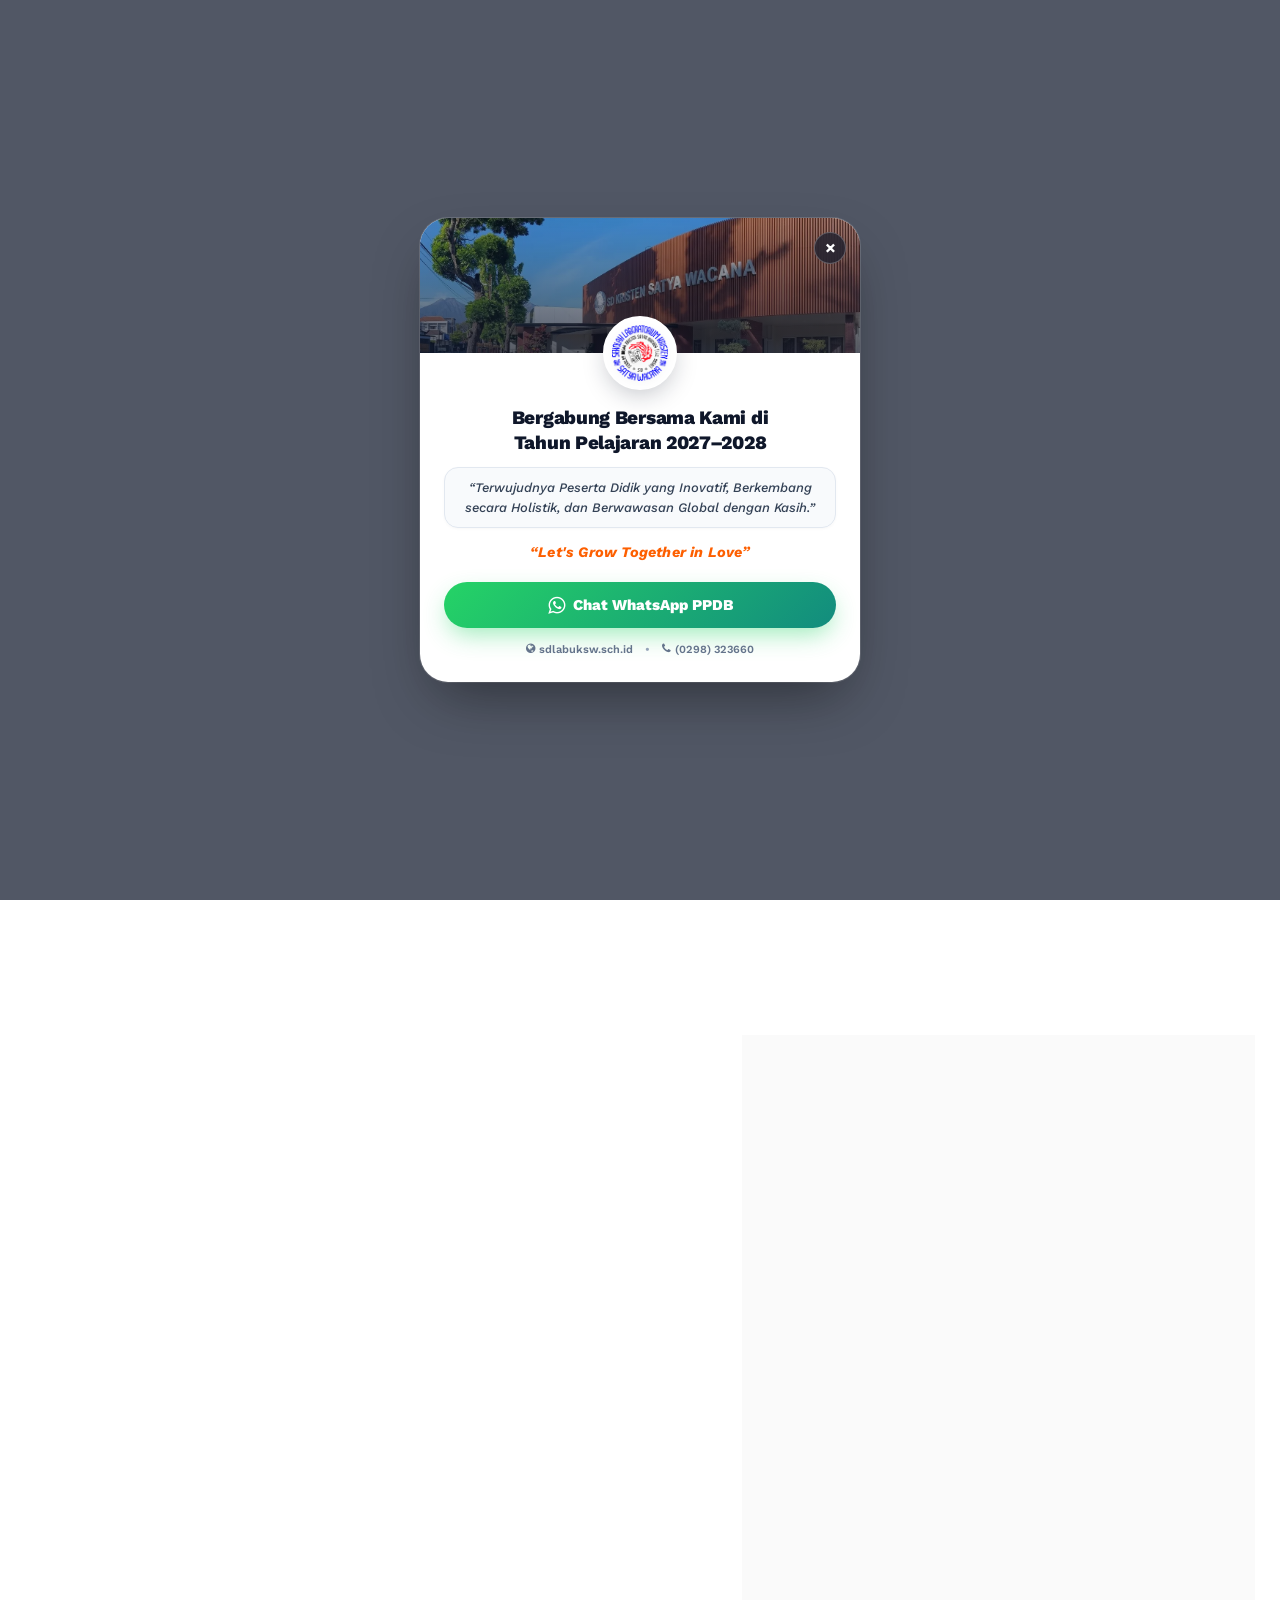
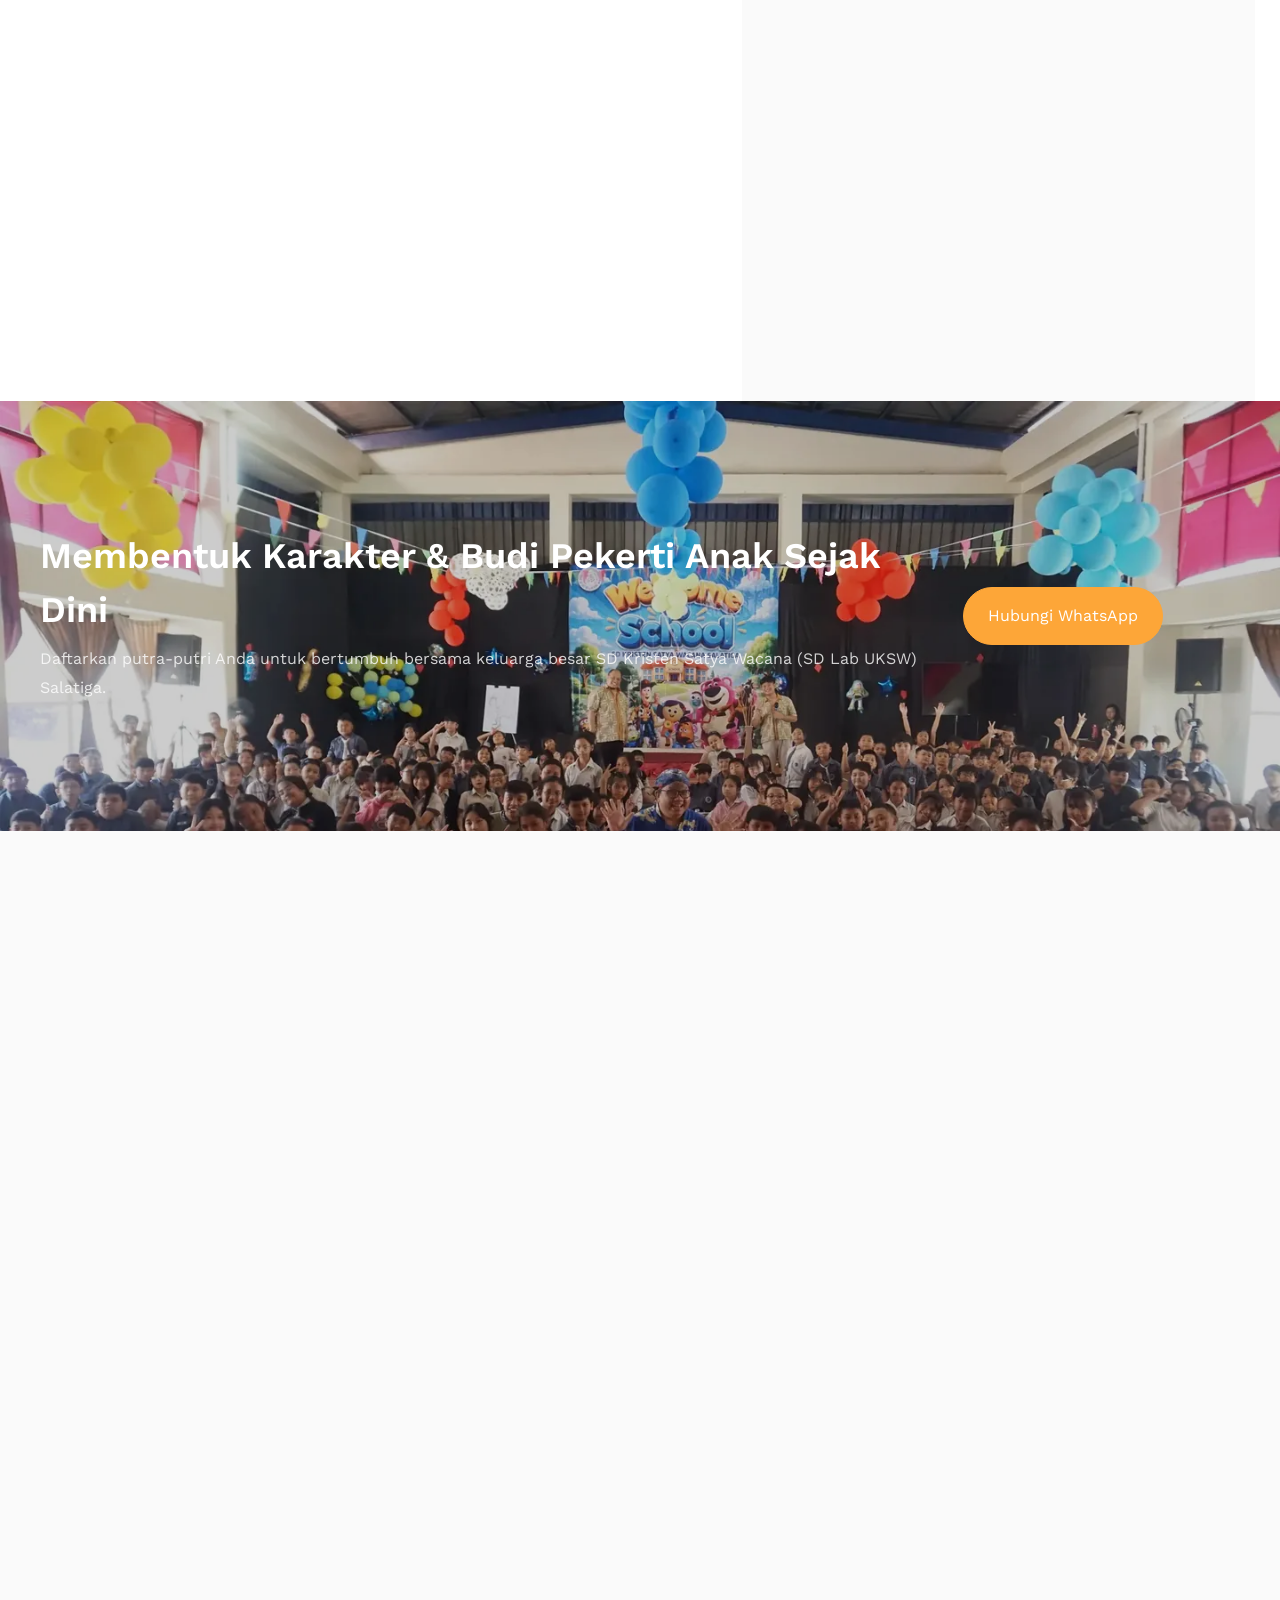
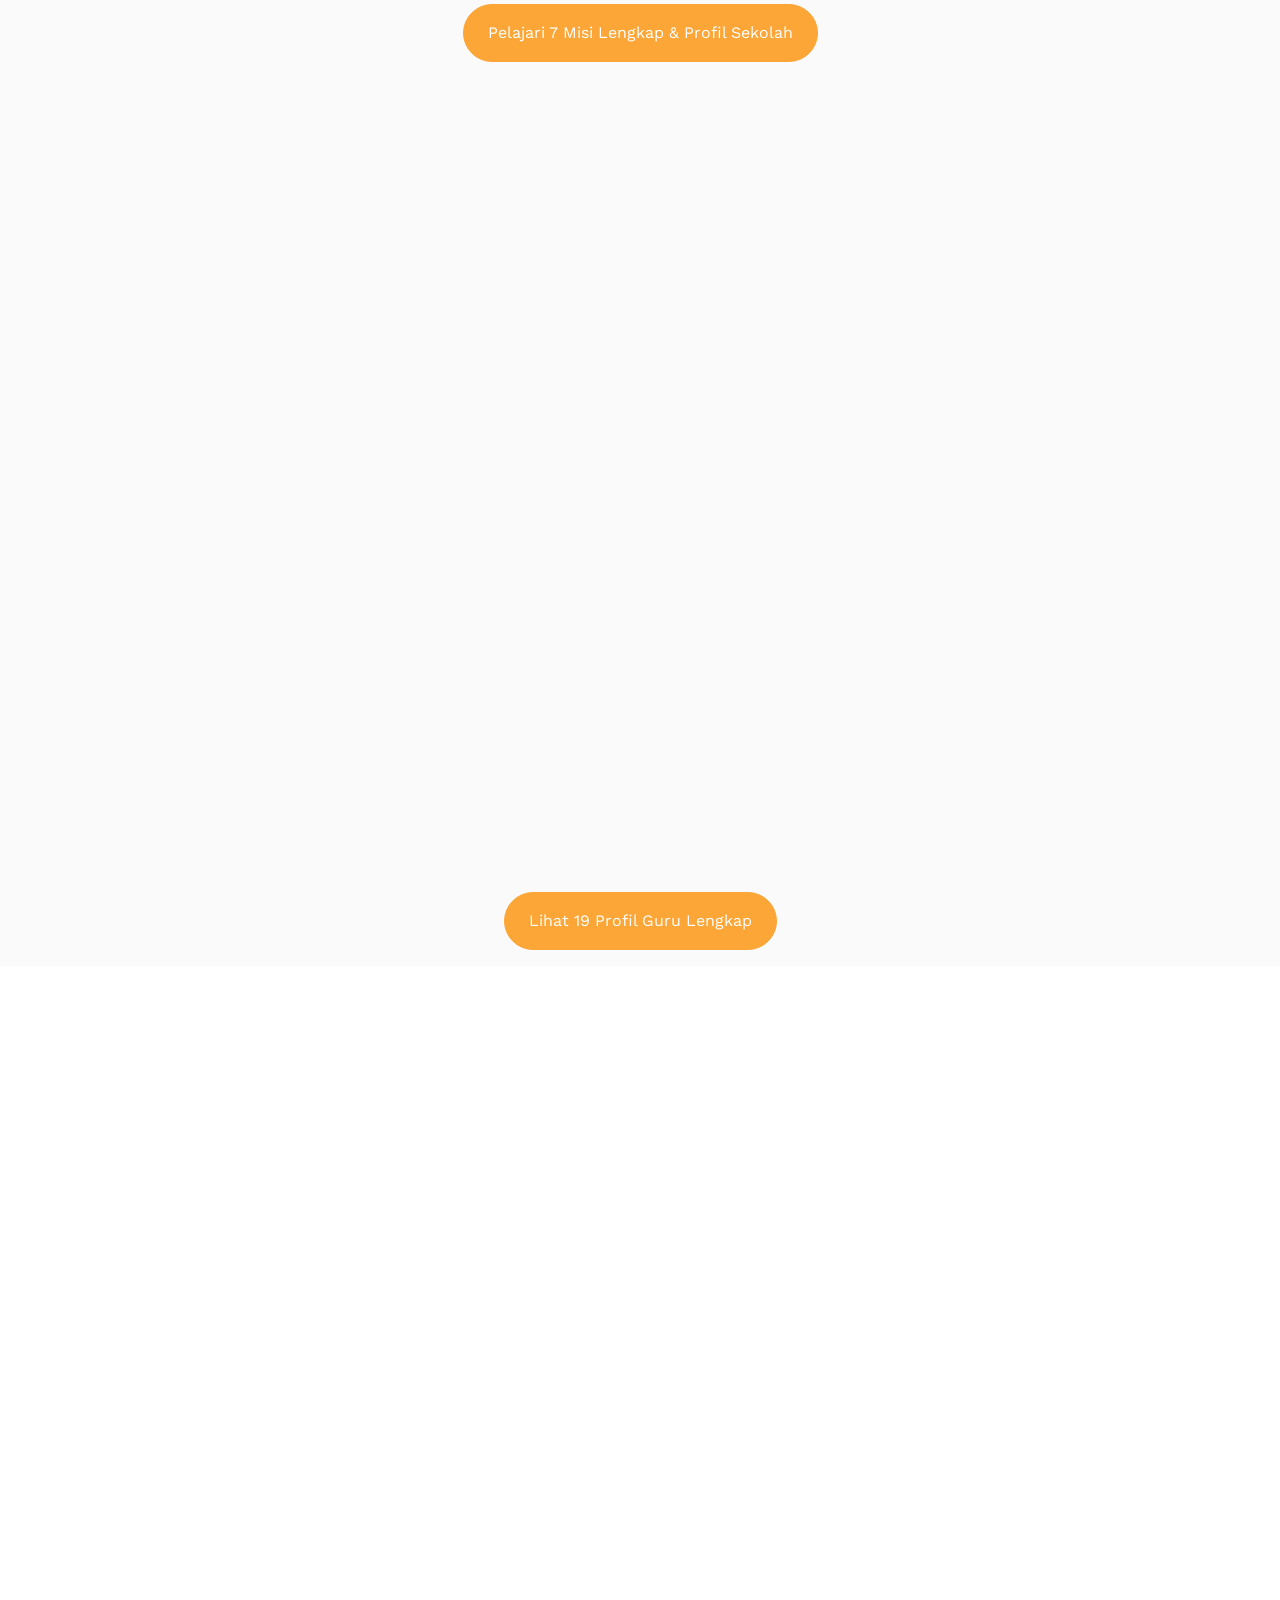
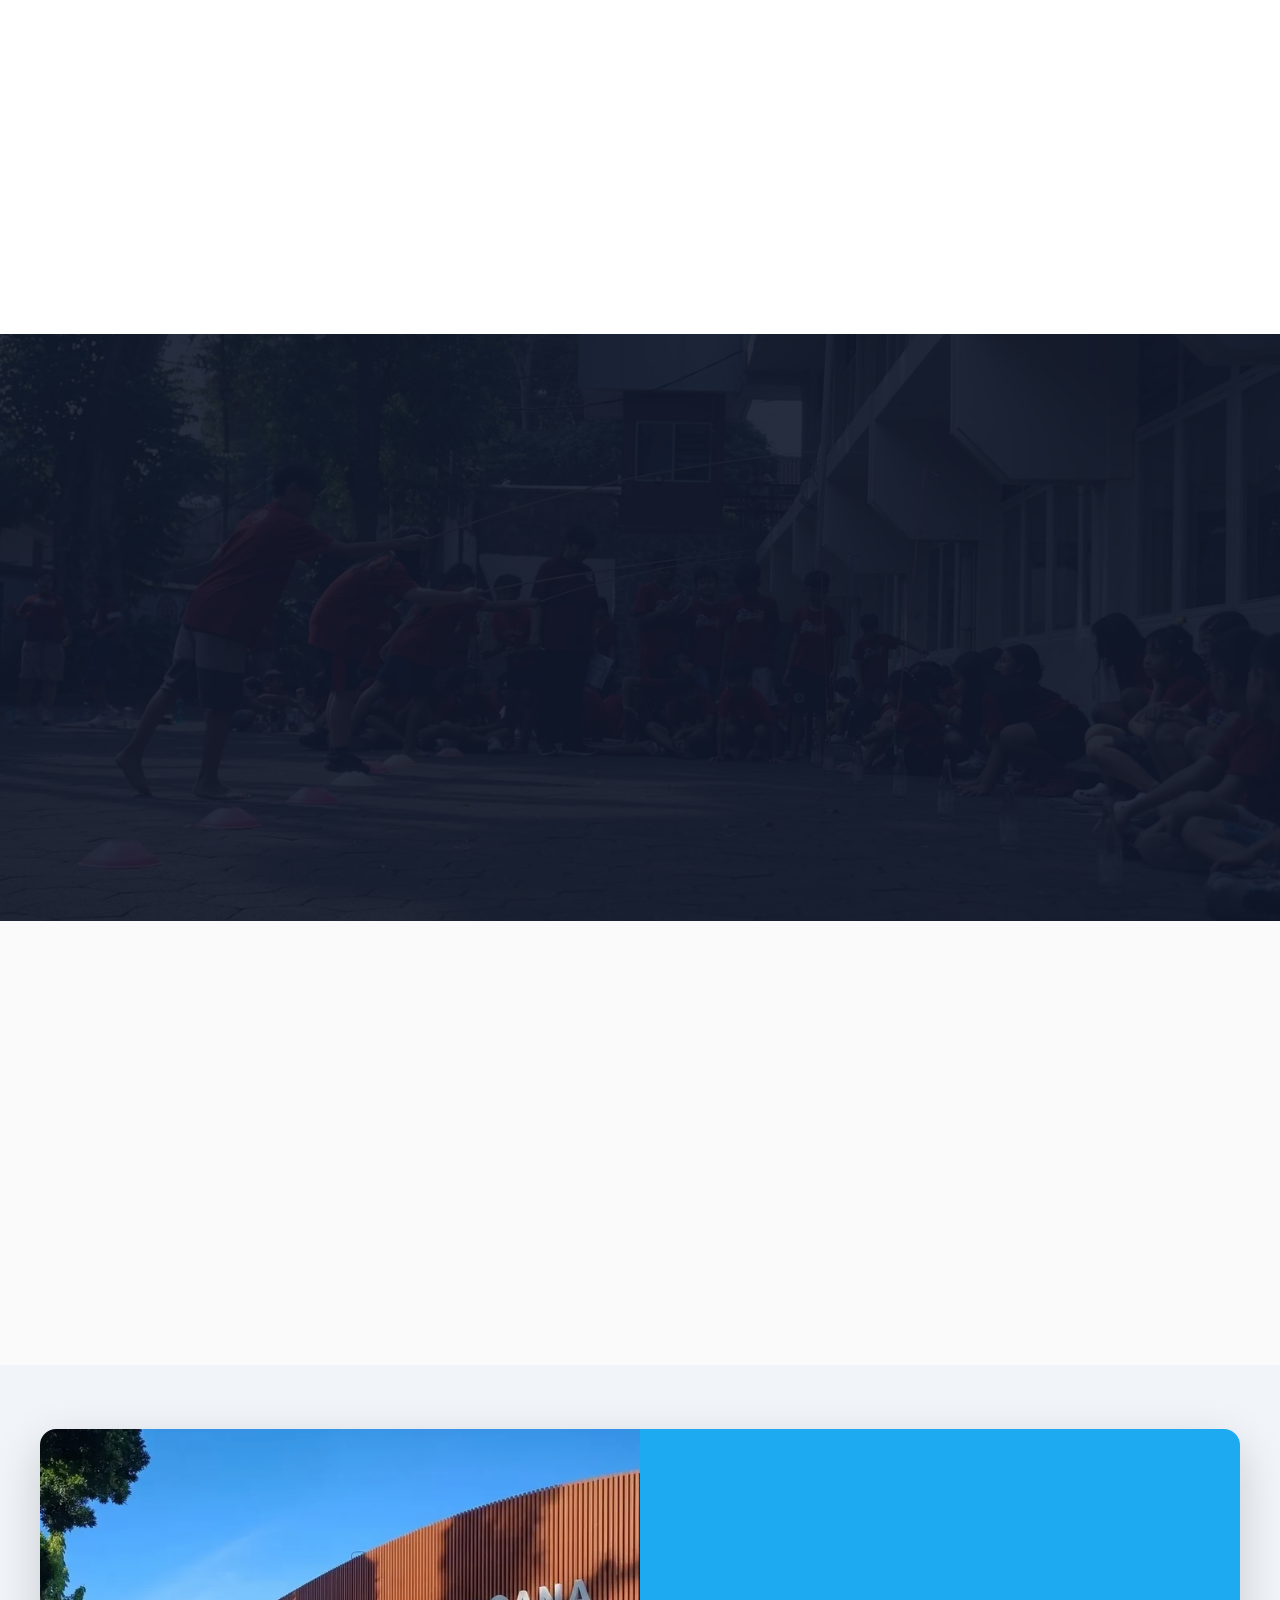
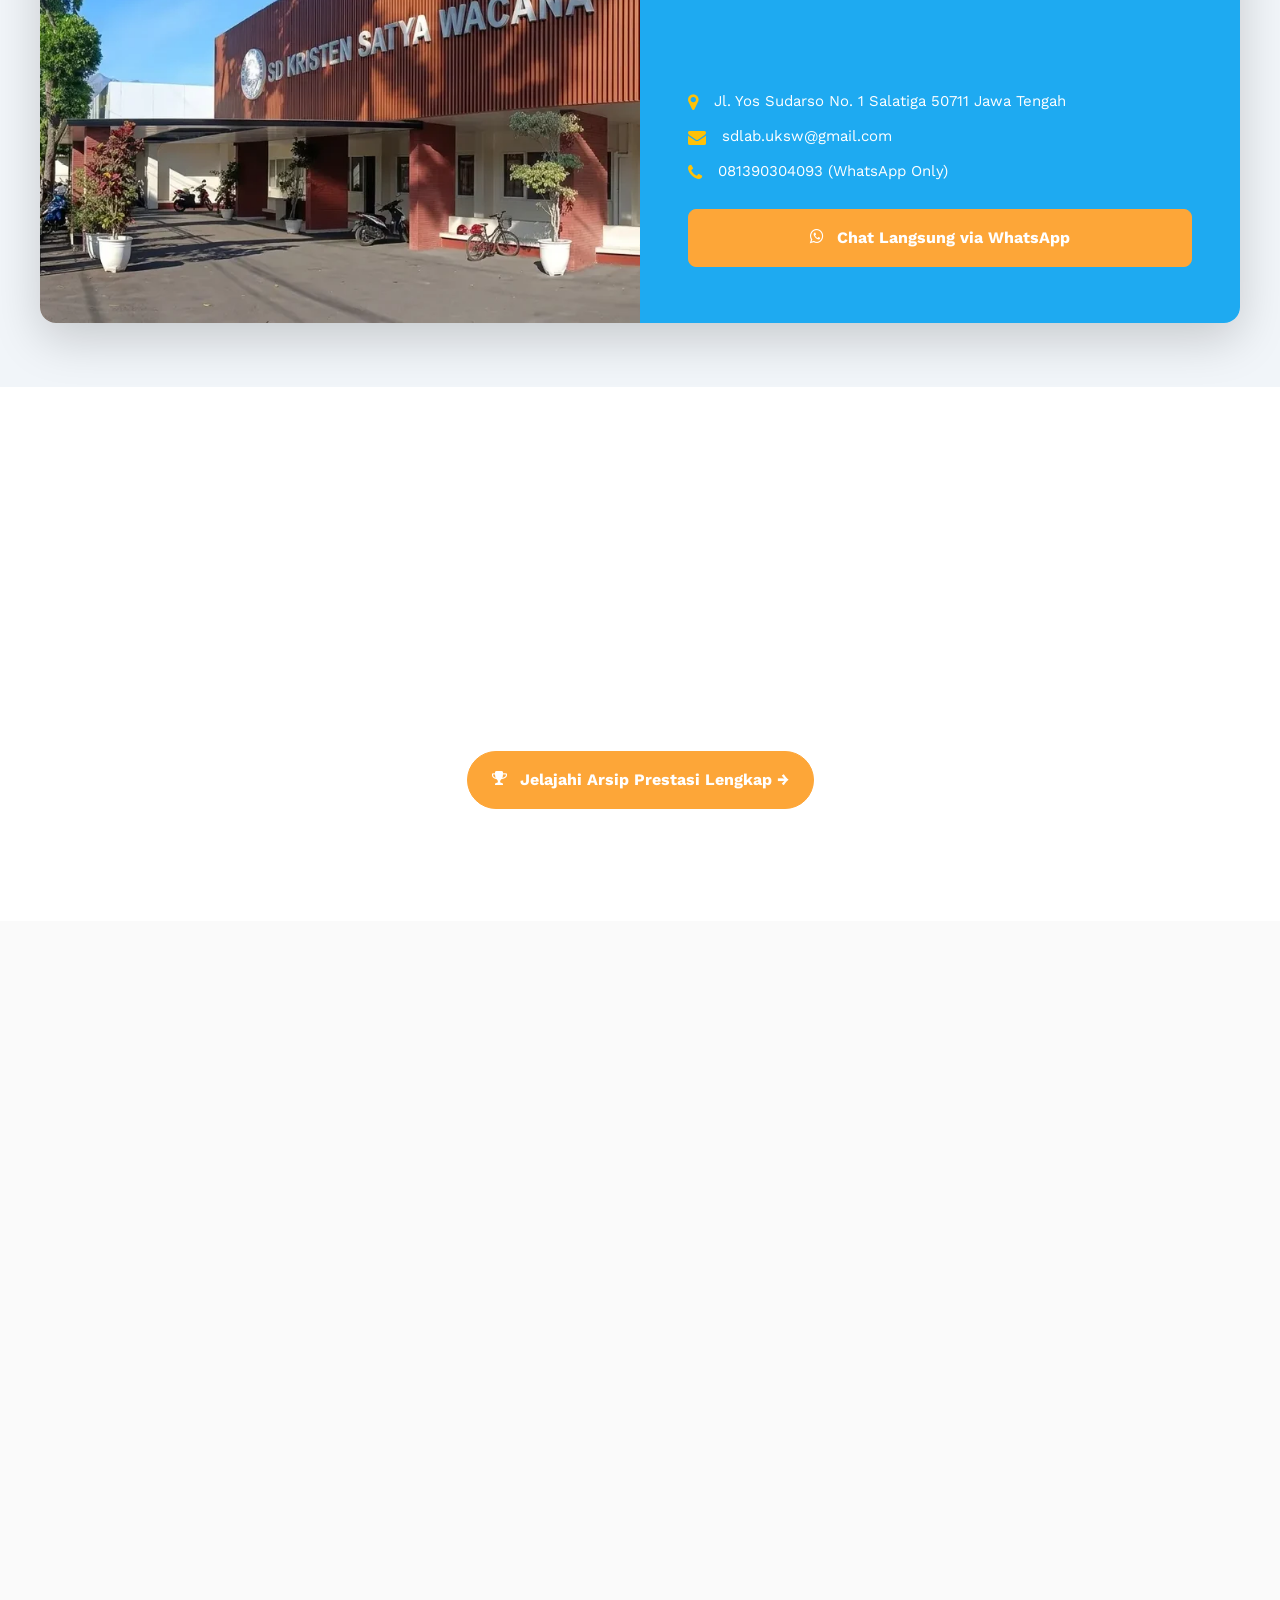
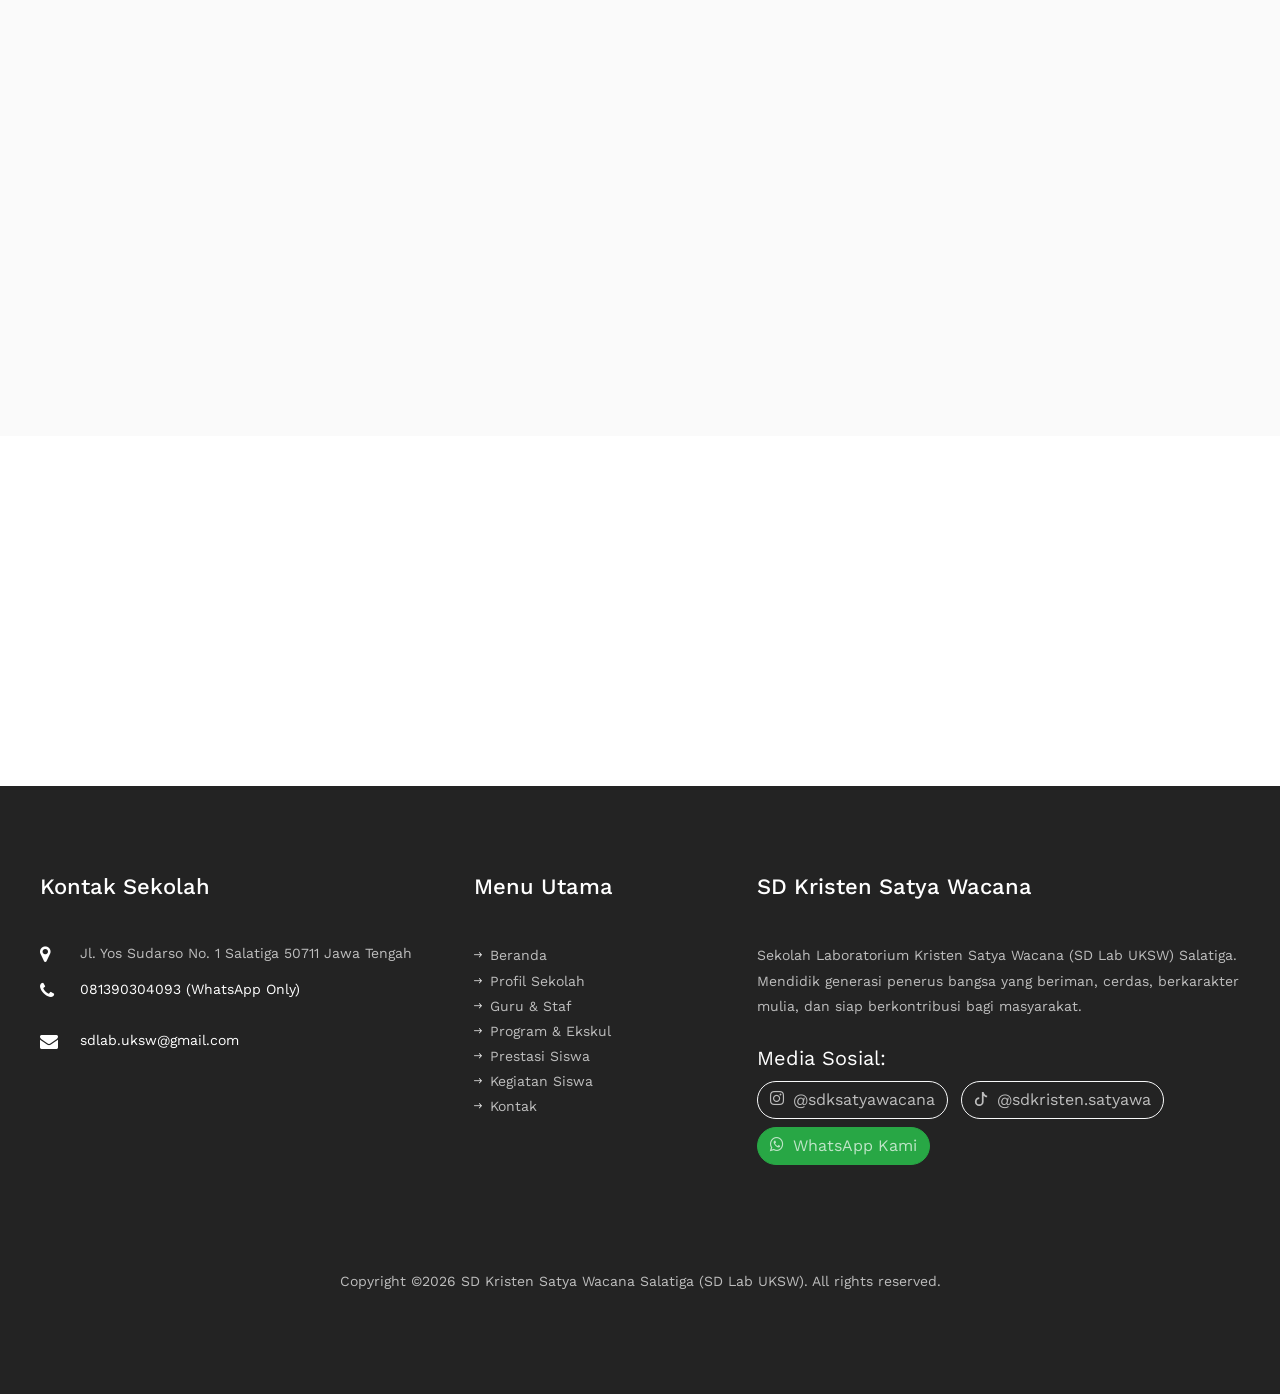
==== commit 66bd8d16: "perf(fonts): add font-display swap, preconnect, and display=swap across all pages" ====
--- a/index.html
+++ b/index.html
@@ -32,11 +32,10 @@
 
 
 
-    <link href="https://fonts.googleapis.com/css?family=Work+Sans:100,200,300,400,500,600,700,800,900" rel="stylesheet">
-
-
-
-    <link href="https://fonts.googleapis.com/css?family=Fredericka+the+Great" rel="stylesheet">
+    <link rel="preconnect" href="https://fonts.googleapis.com">
+    <link rel="preconnect" href="https://fonts.gstatic.com" crossorigin>
+    <link href="https://fonts.googleapis.com/css?family=Work+Sans:100,200,300,400,500,600,700,800,900&display=swap" rel="stylesheet">
+    <link href="https://fonts.googleapis.com/css?family=Fredericka+the+Great&display=swap" rel="stylesheet">
 
 
 
--- a/css/flaticon.css
+++ b/css/flaticon.css
@@ -0,0 +1,47 @@
+	/*
+  	Flaticon icon font: Flaticon
+  	Creation date: 06/10/2018 08:32
+  	*/
+
+
+@font-face {
+  font-family: "Flaticon";
+  src: url("../fonts/flaticon/font/Flaticon.eot");
+  src: url("../fonts/flaticon/font/Flaticon.eot?#iefix") format("embedded-opentype"),
+       url("../fonts/flaticon/font/Flaticon.woff") format("woff"),
+       url("../fonts/flaticon/font/Flaticon.ttf") format("truetype"),
+       url("../fonts/flaticon/font/Flaticon.svg#Flaticon") format("svg");
+  font-weight: normal;
+  font-style: normal;
+  font-display: swap;
+}
+
+@media screen and (-webkit-min-device-pixel-ratio:0) {
+  @font-face {
+    font-family: "Flaticon";
+    src: url("../fonts/flaticon/font/Flaticon.svg#Flaticon") format("svg");
+  }
+}
+
+[class^="flaticon-"]:before, [class*=" flaticon-"]:before,
+[class^="flaticon-"]:after, [class*=" flaticon-"]:after {   
+  font-family: Flaticon;
+  font-style: normal;
+  font-weight: normal;
+  font-variant: normal;
+  text-transform: none;
+  line-height: 1;
+
+  /* Better Font Rendering =========== */
+  -webkit-font-smoothing: antialiased;
+  -moz-osx-font-smoothing: grayscale;
+}
+
+.flaticon-teacher:before { content: "\f100"; }
+.flaticon-books:before { content: "\f101"; }
+.flaticon-diploma:before { content: "\f102"; }
+.flaticon-reading:before { content: "\f103"; }
+.flaticon-security:before { content: "\f104"; }
+.flaticon-education:before { content: "\f105"; }
+.flaticon-jigsaw:before { content: "\f106"; }
+.flaticon-kids:before { content: "\f107"; }
--- a/css/icomoon.css
+++ b/css/icomoon.css
@@ -0,0 +1,4920 @@
+@font-face {
+  font-family: 'icomoon';
+  src:  url('../fonts/icomoon/icomoon.eot?6tt51o');
+  src:  url('../fonts/icomoon/icomoon.eot?6tt51o#iefix') format('embedded-opentype'),
+    url('../fonts/icomoon/icomoon.ttf?6tt51o') format('truetype'),
+    url('../fonts/icomoon/icomoon.woff?6tt51o') format('woff'),
+    url('../fonts/icomoon/icomoon.svg?6tt51o#icomoon') format('svg');
+  font-weight: normal;
+  font-style: normal;
+  font-display: swap;
+}
+
+[class^="icon-"], [class*=" icon-"] {
+  /* use !important to prevent issues with browser extensions that change fonts */
+  font-family: 'icomoon' !important;
+  speak: none;
+  font-style: normal;
+  font-weight: normal;
+  font-variant: normal;
+  text-transform: none;
+  line-height: 1;
+
+  /* Better Font Rendering =========== */
+  -webkit-font-smoothing: antialiased;
+  -moz-osx-font-smoothing: grayscale;
+}
+
+.icon-asterisk:before {
+  content: "\f069";
+}
+.icon-plus:before {
+  content: "\f067";
+}
+.icon-question:before {
+  content: "\f128";
+}
+.icon-minus:before {
+  content: "\f068";
+}
+.icon-glass:before {
+  content: "\f000";
+}
+.icon-music:before {
+  content: "\f001";
+}
+.icon-search:before {
+  content: "\f002";
+}
+.icon-envelope-o:before {
+  content: "\f003";
+}
+.icon-heart:before {
+  content: "\f004";
+}
+.icon-star:before {
+  content: "\f005";
+}
+.icon-star-o:before {
+  content: "\f006";
+}
+.icon-user:before {
+  content: "\f007";
+}
+.icon-film:before {
+  content: "\f008";
+}
+.icon-th-large:before {
+  content: "\f009";
+}
+.icon-th:before {
+  content: "\f00a";
+}
+.icon-th-list:before {
+  content: "\f00b";
+}
+.icon-check:before {
+  content: "\f00c";
+}
+.icon-close:before {
+  content: "\f00d";
+}
+.icon-remove:before {
+  content: "\f00d";
+}
+.icon-times:before {
+  content: "\f00d";
+}
+.icon-search-plus:before {
+  content: "\f00e";
+}
+.icon-search-minus:before {
+  content: "\f010";
+}
+.icon-power-off:before {
+  content: "\f011";
+}
+.icon-signal:before {
+  content: "\f012";
+}
+.icon-cog:before {
+  content: "\f013";
+}
+.icon-gear:before {
+  content: "\f013";
+}
+.icon-trash-o:before {
+  content: "\f014";
+}
+.icon-home:before {
+  content: "\f015";
+}
+.icon-file-o:before {
+  content: "\f016";
+}
+.icon-clock-o:before {
+  content: "\f017";
+}
+.icon-road:before {
+  content: "\f018";
+}
+.icon-download:before {
+  content: "\f019";
+}
+.icon-arrow-circle-o-down:before {
+  content: "\f01a";
+}
+.icon-arrow-circle-o-up:before {
+  content: "\f01b";
+}
+.icon-inbox:before {
+  content: "\f01c";
+}
+.icon-play-circle-o:before {
+  content: "\f01d";
+}
+.icon-repeat:before {
+  content: "\f01e";
+}
+.icon-rotate-right:before {
+  content: "\f01e";
+}
+.icon-refresh:before {
+  content: "\f021";
+}
+.icon-list-alt:before {
+  content: "\f022";
+}
+.icon-lock:before {
+  content: "\f023";
+}
+.icon-flag:before {
+  content: "\f024";
+}
+.icon-headphones:before {
+  content: "\f025";
+}
+.icon-volume-off:before {
+  content: "\f026";
+}
+.icon-volume-down:before {
+  content: "\f027";
+}
+.icon-volume-up:before {
+  content: "\f028";
+}
+.icon-qrcode:before {
+  content: "\f029";
+}
+.icon-barcode:before {
+  content: "\f02a";
+}
+.icon-tag:before {
+  content: "\f02b";
+}
+.icon-tags:before {
+  content: "\f02c";
+}
+.icon-book:before {
+  content: "\f02d";
+}
+.icon-bookmark:before {
+  content: "\f02e";
+}
+.icon-print:before {
+  content: "\f02f";
+}
+.icon-camera:before {
+  content: "\f030";
+}
+.icon-font:before {
+  content: "\f031";
+}
+.icon-bold:before {
+  content: "\f032";
+}
+.icon-italic:before {
+  content: "\f033";
+}
+.icon-text-height:before {
+  content: "\f034";
+}
+.icon-text-width:before {
+  content: "\f035";
+}
+.icon-align-left:before {
+  content: "\f036";
+}
+.icon-align-center:before {
+  content: "\f037";
+}
+.icon-align-right:before {
+  content: "\f038";
+}
+.icon-align-justify:before {
+  content: "\f039";
+}
+.icon-list:before {
+  content: "\f03a";
+}
+.icon-dedent:before {
+  content: "\f03b";
+}
+.icon-outdent:before {
+  content: "\f03b";
+}
+.icon-indent:before {
+  content: "\f03c";
+}
+.icon-video-camera:before {
+  content: "\f03d";
+}
+.icon-image:before {
+  content: "\f03e";
+}
+.icon-photo:before {
+  content: "\f03e";
+}
+.icon-picture-o:before {
+  content: "\f03e";
+}
+.icon-pencil:before {
+  content: "\f040";
+}
+.icon-map-marker:before {
+  content: "\f041";
+}
+.icon-adjust:before {
+  content: "\f042";
+}
+.icon-tint:before {
+  content: "\f043";
+}
+.icon-edit:before {
+  content: "\f044";
+}
+.icon-pencil-square-o:before {
+  content: "\f044";
+}
+.icon-share-square-o:before {
+  content: "\f045";
+}
+.icon-check-square-o:before {
+  content: "\f046";
+}
+.icon-arrows:before {
+  content: "\f047";
+}
+.icon-step-backward:before {
+  content: "\f048";
+}
+.icon-fast-backward:before {
+  content: "\f049";
+}
+.icon-backward:before {
+  content: "\f04a";
+}
+.icon-play:before {
+  content: "\f04b";
+}
+.icon-pause:before {
+  content: "\f04c";
+}
+.icon-stop:before {
+  content: "\f04d";
+}
+.icon-forward:before {
+  content: "\f04e";
+}
+.icon-fast-forward:before {
+  content: "\f050";
+}
+.icon-step-forward:before {
+  content: "\f051";
+}
+.icon-eject:before {
+  content: "\f052";
+}
+.icon-chevron-left:before {
+  content: "\f053";
+}
+.icon-chevron-right:before {
+  content: "\f054";
+}
+.icon-plus-circle:before {
+  content: "\f055";
+}
+.icon-minus-circle:before {
+  content: "\f056";
+}
+.icon-times-circle:before {
+  content: "\f057";
+}
+.icon-check-circle:before {
+  content: "\f058";
+}
+.icon-question-circle:before {
+  content: "\f059";
+}
+.icon-info-circle:before {
+  content: "\f05a";
+}
+.icon-crosshairs:before {
+  content: "\f05b";
+}
+.icon-times-circle-o:before {
+  content: "\f05c";
+}
+.icon-check-circle-o:before {
+  content: "\f05d";
+}
+.icon-ban:before {
+  content: "\f05e";
+}
+.icon-arrow-left:before {
+  content: "\f060";
+}
+.icon-arrow-right:before {
+  content: "\f061";
+}
+.icon-arrow-up:before {
+  content: "\f062";
+}
+.icon-arrow-down:before {
+  content: "\f063";
+}
+.icon-mail-forward:before {
+  content: "\f064";
+}
+.icon-share:before {
+  content: "\f064";
+}
+.icon-expand:before {
+  content: "\f065";
+}
+.icon-compress:before {
+  content: "\f066";
+}
+.icon-exclamation-circle:before {
+  content: "\f06a";
+}
+.icon-gift:before {
+  content: "\f06b";
+}
+.icon-leaf:before {
+  content: "\f06c";
+}
+.icon-fire:before {
+  content: "\f06d";
+}
+.icon-eye:before {
+  content: "\f06e";
+}
+.icon-eye-slash:before {
+  content: "\f070";
+}
+.icon-exclamation-triangle:before {
+  content: "\f071";
+}
+.icon-warning:before {
+  content: "\f071";
+}
+.icon-plane:before {
+  content: "\f072";
+}
+.icon-calendar:before {
+  content: "\f073";
+}
+.icon-random:before {
+  content: "\f074";
+}
+.icon-comment:before {
+  content: "\f075";
+}
+.icon-magnet:before {
+  content: "\f076";
+}
+.icon-chevron-up:before {
+  content: "\f077";
+}
+.icon-chevron-down:before {
+  content: "\f078";
+}
+.icon-retweet:before {
+  content: "\f079";
+}
+.icon-shopping-cart:before {
+  content: "\f07a";
+}
+.icon-folder:before {
+  content: "\f07b";
+}
+.icon-folder-open:before {
+  content: "\f07c";
+}
+.icon-arrows-v:before {
+  content: "\f07d";
+}
+.icon-arrows-h:before {
+  content: "\f07e";
+}
+.icon-bar-chart:before {
+  content: "\f080";
+}
+.icon-bar-chart-o:before {
+  content: "\f080";
+}
+.icon-twitter-square:before {
+  content: "\f081";
+}
+.icon-facebook-square:before {
+  content: "\f082";
+}
+.icon-camera-retro:before {
+  content: "\f083";
+}
+.icon-key:before {
+  content: "\f084";
+}
+.icon-cogs:before {
+  content: "\f085";
+}
+.icon-gears:before {
+  content: "\f085";
+}
+.icon-comments:before {
+  content: "\f086";
+}
+.icon-thumbs-o-up:before {
+  content: "\f087";
+}
+.icon-thumbs-o-down:before {
+  content: "\f088";
+}
+.icon-star-half:before {
+  content: "\f089";
+}
+.icon-heart-o:before {
+  content: "\f08a";
+}
+.icon-sign-out:before {
+  content: "\f08b";
+}
+.icon-linkedin-square:before {
+  content: "\f08c";
+}
+.icon-thumb-tack:before {
+  content: "\f08d";
+}
+.icon-external-link:before {
+  content: "\f08e";
+}
+.icon-sign-in:before {
+  content: "\f090";
+}
+.icon-trophy:before {
+  content: "\f091";
+}
+.icon-github-square:before {
+  content: "\f092";
+}
+.icon-upload:before {
+  content: "\f093";
+}
+.icon-lemon-o:before {
+  content: "\f094";
+}
+.icon-phone:before {
+  content: "\f095";
+}
+.icon-square-o:before {
+  content: "\f096";
+}
+.icon-bookmark-o:before {
+  content: "\f097";
+}
+.icon-phone-square:before {
+  content: "\f098";
+}
+.icon-twitter:before {
+  content: "\f099";
+}
+.icon-facebook:before {
+  content: "\f09a";
+}
+.icon-facebook-f:before {
+  content: "\f09a";
+}
+.icon-github:before {
+  content: "\f09b";
+}
+.icon-unlock:before {
+  content: "\f09c";
+}
+.icon-credit-card:before {
+  content: "\f09d";
+}
+.icon-feed:before {
+  content: "\f09e";
+}
+.icon-rss:before {
+  content: "\f09e";
+}
+.icon-hdd-o:before {
+  content: "\f0a0";
+}
+.icon-bullhorn:before {
+  content: "\f0a1";
+}
+.icon-bell-o:before {
+  content: "\f0a2";
+}
+.icon-certificate:before {
+  content: "\f0a3";
+}
+.icon-hand-o-right:before {
+  content: "\f0a4";
+}
+.icon-hand-o-left:before {
+  content: "\f0a5";
+}
+.icon-hand-o-up:before {
+  content: "\f0a6";
+}
+.icon-hand-o-down:before {
+  content: "\f0a7";
+}
+.icon-arrow-circle-left:before {
+  content: "\f0a8";
+}
+.icon-arrow-circle-right:before {
+  content: "\f0a9";
+}
+.icon-arrow-circle-up:before {
+  content: "\f0aa";
+}
+.icon-arrow-circle-down:before {
+  content: "\f0ab";
+}
+.icon-globe:before {
+  content: "\f0ac";
+}
+.icon-wrench:before {
+  content: "\f0ad";
+}
+.icon-tasks:before {
+  content: "\f0ae";
+}
+.icon-filter:before {
+  content: "\f0b0";
+}
+.icon-briefcase:before {
+  content: "\f0b1";
+}
+.icon-arrows-alt:before {
+  content: "\f0b2";
+}
+.icon-group:before {
+  content: "\f0c0";
+}
+.icon-users:before {
+  content: "\f0c0";
+}
+.icon-chain:before {
+  content: "\f0c1";
+}
+.icon-link:before {
+  content: "\f0c1";
+}
+.icon-cloud:before {
+  content: "\f0c2";
+}
+.icon-flask:before {
+  content: "\f0c3";
+}
+.icon-cut:before {
+  content: "\f0c4";
+}
+.icon-scissors:before {
+  content: "\f0c4";
+}
+.icon-copy:before {
+  content: "\f0c5";
+}
+.icon-files-o:before {
+  content: "\f0c5";
+}
+.icon-paperclip:before {
+  content: "\f0c6";
+}
+.icon-floppy-o:before {
+  content: "\f0c7";
+}
+.icon-save:before {
+  content: "\f0c7";
+}
+.icon-square:before {
+  content: "\f0c8";
+}
+.icon-bars:before {
+  content: "\f0c9";
+}
+.icon-navicon:before {
+  content: "\f0c9";
+}
+.icon-reorder:before {
+  content: "\f0c9";
+}
+.icon-list-ul:before {
+  content: "\f0ca";
+}
+.icon-list-ol:before {
+  content: "\f0cb";
+}
+.icon-strikethrough:before {
+  content: "\f0cc";
+}
+.icon-underline:before {
+  content: "\f0cd";
+}
+.icon-table:before {
+  content: "\f0ce";
+}
+.icon-magic:before {
+  content: "\f0d0";
+}
+.icon-truck:before {
+  content: "\f0d1";
+}
+.icon-pinterest:before {
+  content: "\f0d2";
+}
+.icon-pinterest-square:before {
+  content: "\f0d3";
+}
+.icon-google-plus-square:before {
+  content: "\f0d4";
+}
+.icon-google-plus:before {
+  content: "\f0d5";
+}
+.icon-money:before {
+  content: "\f0d6";
+}
+.icon-caret-down:before {
+  content: "\f0d7";
+}
+.icon-caret-up:before {
+  content: "\f0d8";
+}
+.icon-caret-left:before {
+  content: "\f0d9";
+}
+.icon-caret-right:before {
+  content: "\f0da";
+}
+.icon-columns:before {
+  content: "\f0db";
+}
+.icon-sort:before {
+  content: "\f0dc";
+}
+.icon-unsorted:before {
+  content: "\f0dc";
+}
+.icon-sort-desc:before {
+  content: "\f0dd";
+}
+.icon-sort-down:before {
+  content: "\f0dd";
+}
+.icon-sort-asc:before {
+  content: "\f0de";
+}
+.icon-sort-up:before {
+  content: "\f0de";
+}
+.icon-envelope:before {
+  content: "\f0e0";
+}
+.icon-linkedin:before {
+  content: "\f0e1";
+}
+.icon-rotate-left:before {
+  content: "\f0e2";
+}
+.icon-undo:before {
+  content: "\f0e2";
+}
+.icon-gavel:before {
+  content: "\f0e3";
+}
+.icon-legal:before {
+  content: "\f0e3";
+}
+.icon-dashboard:before {
+  content: "\f0e4";
+}
+.icon-tachometer:before {
+  content: "\f0e4";
+}
+.icon-comment-o:before {
+  content: "\f0e5";
+}
+.icon-comments-o:before {
+  content: "\f0e6";
+}
+.icon-bolt:before {
+  content: "\f0e7";
+}
+.icon-flash:before {
+  content: "\f0e7";
+}
+.icon-sitemap:before {
+  content: "\f0e8";
+}
+.icon-umbrella:before {
+  content: "\f0e9";
+}
+.icon-clipboard:before {
+  content: "\f0ea";
+}
+.icon-paste:before {
+  content: "\f0ea";
+}
+.icon-lightbulb-o:before {
+  content: "\f0eb";
+}
+.icon-exchange:before {
+  content: "\f0ec";
+}
+.icon-cloud-download:before {
+  content: "\f0ed";
+}
+.icon-cloud-upload:before {
+  content: "\f0ee";
+}
+.icon-user-md:before {
+  content: "\f0f0";
+}
+.icon-stethoscope:before {
+  content: "\f0f1";
+}
+.icon-suitcase:before {
+  content: "\f0f2";
+}
+.icon-bell:before {
+  content: "\f0f3";
+}
+.icon-coffee:before {
+  content: "\f0f4";
+}
+.icon-cutlery:before {
+  content: "\f0f5";
+}
+.icon-file-text-o:before {
+  content: "\f0f6";
+}
+.icon-building-o:before {
+  content: "\f0f7";
+}
+.icon-hospital-o:before {
+  content: "\f0f8";
+}
+.icon-ambulance:before {
+  content: "\f0f9";
+}
+.icon-medkit:before {
+  content: "\f0fa";
+}
+.icon-fighter-jet:before {
+  content: "\f0fb";
+}
+.icon-beer:before {
+  content: "\f0fc";
+}
+.icon-h-square:before {
+  content: "\f0fd";
+}
+.icon-plus-square:before {
+  content: "\f0fe";
+}
+.icon-angle-double-left:before {
+  content: "\f100";
+}
+.icon-angle-double-right:before {
+  content: "\f101";
+}
+.icon-angle-double-up:before {
+  content: "\f102";
+}
+.icon-angle-double-down:before {
+  content: "\f103";
+}
+.icon-angle-left:before {
+  content: "\f104";
+}
+.icon-angle-right:before {
+  content: "\f105";
+}
+.icon-angle-up:before {
+  content: "\f106";
+}
+.icon-angle-down:before {
+  content: "\f107";
+}
+.icon-desktop:before {
+  content: "\f108";
+}
+.icon-laptop:before {
+  content: "\f109";
+}
+.icon-tablet:before {
+  content: "\f10a";
+}
+.icon-mobile:before {
+  content: "\f10b";
+}
+.icon-mobile-phone:before {
+  content: "\f10b";
+}
+.icon-circle-o:before {
+  content: "\f10c";
+}
+.icon-quote-left:before {
+  content: "\f10d";
+}
+.icon-quote-right:before {
+  content: "\f10e";
+}
+.icon-spinner:before {
+  content: "\f110";
+}
+.icon-circle:before {
+  content: "\f111";
+}
+.icon-mail-reply:before {
+  content: "\f112";
+}
+.icon-reply:before {
+  content: "\f112";
+}
+.icon-github-alt:before {
+  content: "\f113";
+}
+.icon-folder-o:before {
+  content: "\f114";
+}
+.icon-folder-open-o:before {
+  content: "\f115";
+}
+.icon-smile-o:before {
+  content: "\f118";
+}
+.icon-frown-o:before {
+  content: "\f119";
+}
+.icon-meh-o:before {
+  content: "\f11a";
+}
+.icon-gamepad:before {
+  content: "\f11b";
+}
+.icon-keyboard-o:before {
+  content: "\f11c";
+}
+.icon-flag-o:before {
+  content: "\f11d";
+}
+.icon-flag-checkered:before {
+  content: "\f11e";
+}
+.icon-terminal:before {
+  content: "\f120";
+}
+.icon-code:before {
+  content: "\f121";
+}
+.icon-mail-reply-all:before {
+  content: "\f122";
+}
+.icon-reply-all:before {
+  content: "\f122";
+}
+.icon-star-half-empty:before {
+  content: "\f123";
+}
+.icon-star-half-full:before {
+  content: "\f123";
+}
+.icon-star-half-o:before {
+  content: "\f123";
+}
+.icon-location-arrow:before {
+  content: "\f124";
+}
+.icon-crop:before {
+  content: "\f125";
+}
+.icon-code-fork:before {
+  content: "\f126";
+}
+.icon-chain-broken:before {
+  content: "\f127";
+}
+.icon-unlink:before {
+  content: "\f127";
+}
+.icon-info:before {
+  content: "\f129";
+}
+.icon-exclamation:before {
+  content: "\f12a";
+}
+.icon-superscript:before {
+  content: "\f12b";
+}
+.icon-subscript:before {
+  content: "\f12c";
+}
+.icon-eraser:before {
+  content: "\f12d";
+}
+.icon-puzzle-piece:before {
+  content: "\f12e";
+}
+.icon-microphone:before {
+  content: "\f130";
+}
+.icon-microphone-slash:before {
+  content: "\f131";
+}
+.icon-shield:before {
+  content: "\f132";
+}
+.icon-calendar-o:before {
+  content: "\f133";
+}
+.icon-fire-extinguisher:before {
+  content: "\f134";
+}
+.icon-rocket:before {
+  content: "\f135";
+}
+.icon-maxcdn:before {
+  content: "\f136";
+}
+.icon-chevron-circle-left:before {
+  content: "\f137";
+}
+.icon-chevron-circle-right:before {
+  content: "\f138";
+}
+.icon-chevron-circle-up:before {
+  content: "\f139";
+}
+.icon-chevron-circle-down:before {
+  content: "\f13a";
+}
+.icon-html5:before {
+  content: "\f13b";
+}
+.icon-css3:before {
+  content: "\f13c";
+}
+.icon-anchor:before {
+  content: "\f13d";
+}
+.icon-unlock-alt:before {
+  content: "\f13e";
+}
+.icon-bullseye:before {
+  content: "\f140";
+}
+.icon-ellipsis-h:before {
+  content: "\f141";
+}
+.icon-ellipsis-v:before {
+  content: "\f142";
+}
+.icon-rss-square:before {
+  content: "\f143";
+}
+.icon-play-circle:before {
+  content: "\f144";
+}
+.icon-ticket:before {
+  content: "\f145";
+}
+.icon-minus-square:before {
+  content: "\f146";
+}
+.icon-minus-square-o:before {
+  content: "\f147";
+}
+.icon-level-up:before {
+  content: "\f148";
+}
+.icon-level-down:before {
+  content: "\f149";
+}
+.icon-check-square:before {
+  content: "\f14a";
+}
+.icon-pencil-square:before {
+  content: "\f14b";
+}
+.icon-external-link-square:before {
+  content: "\f14c";
+}
+.icon-share-square:before {
+  content: "\f14d";
+}
+.icon-compass:before {
+  content: "\f14e";
+}
+.icon-caret-square-o-down:before {
+  content: "\f150";
+}
+.icon-toggle-down:before {
+  content: "\f150";
+}
+.icon-caret-square-o-up:before {
+  content: "\f151";
+}
+.icon-toggle-up:before {
+  content: "\f151";
+}
+.icon-caret-square-o-right:before {
+  content: "\f152";
+}
+.icon-toggle-right:before {
+  content: "\f152";
+}
+.icon-eur:before {
+  content: "\f153";
+}
+.icon-euro:before {
+  content: "\f153";
+}
+.icon-gbp:before {
+  content: "\f154";
+}
+.icon-dollar:before {
+  content: "\f155";
+}
+.icon-usd:before {
+  content: "\f155";
+}
+.icon-inr:before {
+  content: "\f156";
+}
+.icon-rupee:before {
+  content: "\f156";
+}
+.icon-cny:before {
+  content: "\f157";
+}
+.icon-jpy:before {
+  content: "\f157";
+}
+.icon-rmb:before {
+  content: "\f157";
+}
+.icon-yen:before {
+  content: "\f157";
+}
+.icon-rouble:before {
+  content: "\f158";
+}
+.icon-rub:before {
+  content: "\f158";
+}
+.icon-ruble:before {
+  content: "\f158";
+}
+.icon-krw:before {
+  content: "\f159";
+}
+.icon-won:before {
+  content: "\f159";
+}
+.icon-bitcoin:before {
+  content: "\f15a";
+}
+.icon-btc:before {
+  content: "\f15a";
+}
+.icon-file:before {
+  content: "\f15b";
+}
+.icon-file-text:before {
+  content: "\f15c";
+}
+.icon-sort-alpha-asc:before {
+  content: "\f15d";
+}
+.icon-sort-alpha-desc:before {
+  content: "\f15e";
+}
+.icon-sort-amount-asc:before {
+  content: "\f160";
+}
+.icon-sort-amount-desc:before {
+  content: "\f161";
+}
+.icon-sort-numeric-asc:before {
+  content: "\f162";
+}
+.icon-sort-numeric-desc:before {
+  content: "\f163";
+}
+.icon-thumbs-up:before {
+  content: "\f164";
+}
+.icon-thumbs-down:before {
+  content: "\f165";
+}
+.icon-youtube-square:before {
+  content: "\f166";
+}
+.icon-youtube:before {
+  content: "\f167";
+}
+.icon-xing:before {
+  content: "\f168";
+}
+.icon-xing-square:before {
+  content: "\f169";
+}
+.icon-youtube-play:before {
+  content: "\f16a";
+}
+.icon-dropbox:before {
+  content: "\f16b";
+}
+.icon-stack-overflow:before {
+  content: "\f16c";
+}
+.icon-instagram:before {
+  content: "\f16d";
+}
+.icon-flickr:before {
+  content: "\f16e";
+}
+.icon-adn:before {
+  content: "\f170";
+}
+.icon-bitbucket:before {
+  content: "\f171";
+}
+.icon-bitbucket-square:before {
+  content: "\f172";
+}
+.icon-tumblr:before {
+  content: "\f173";
+}
+.icon-tumblr-square:before {
+  content: "\f174";
+}
+.icon-long-arrow-down:before {
+  content: "\f175";
+}
+.icon-long-arrow-up:before {
+  content: "\f176";
+}
+.icon-long-arrow-left:before {
+  content: "\f177";
+}
+.icon-long-arrow-right:before {
+  content: "\f178";
+}
+.icon-apple:before {
+  content: "\f179";
+}
+.icon-windows:before {
+  content: "\f17a";
+}
+.icon-android:before {
+  content: "\f17b";
+}
+.icon-linux:before {
+  content: "\f17c";
+}
+.icon-dribbble:before {
+  content: "\f17d";
+}
+.icon-skype:before {
+  content: "\f17e";
+}
+.icon-foursquare:before {
+  content: "\f180";
+}
+.icon-trello:before {
+  content: "\f181";
+}
+.icon-female:before {
+  content: "\f182";
+}
+.icon-male:before {
+  content: "\f183";
+}
+.icon-gittip:before {
+  content: "\f184";
+}
+.icon-gratipay:before {
+  content: "\f184";
+}
+.icon-sun-o:before {
+  content: "\f185";
+}
+.icon-moon-o:before {
+  content: "\f186";
+}
+.icon-archive:before {
+  content: "\f187";
+}
+.icon-bug:before {
+  content: "\f188";
+}
+.icon-vk:before {
+  content: "\f189";
+}
+.icon-weibo:before {
+  content: "\f18a";
+}
+.icon-renren:before {
+  content: "\f18b";
+}
+.icon-pagelines:before {
+  content: "\f18c";
+}
+.icon-stack-exchange:before {
+  content: "\f18d";
+}
+.icon-arrow-circle-o-right:before {
+  content: "\f18e";
+}
+.icon-arrow-circle-o-left:before {
+  content: "\f190";
+}
+.icon-caret-square-o-left:before {
+  content: "\f191";
+}
+.icon-toggle-left:before {
+  content: "\f191";
+}
+.icon-dot-circle-o:before {
+  content: "\f192";
+}
+.icon-wheelchair:before {
+  content: "\f193";
+}
+.icon-vimeo-square:before {
+  content: "\f194";
+}
+.icon-try:before {
+  content: "\f195";
+}
+.icon-turkish-lira:before {
+  content: "\f195";
+}
+.icon-plus-square-o:before {
+  content: "\f196";
+}
+.icon-space-shuttle:before {
+  content: "\f197";
+}
+.icon-slack:before {
+  content: "\f198";
+}
+.icon-envelope-square:before {
+  content: "\f199";
+}
+.icon-wordpress:before {
+  content: "\f19a";
+}
+.icon-openid:before {
+  content: "\f19b";
+}
+.icon-bank:before {
+  content: "\f19c";
+}
+.icon-institution:before {
+  content: "\f19c";
+}
+.icon-university:before {
+  content: "\f19c";
+}
+.icon-graduation-cap:before {
+  content: "\f19d";
+}
+.icon-mortar-board:before {
+  content: "\f19d";
+}
+.icon-yahoo:before {
+  content: "\f19e";
+}
+.icon-google:before {
+  content: "\f1a0";
+}
+.icon-reddit:before {
+  content: "\f1a1";
+}
+.icon-reddit-square:before {
+  content: "\f1a2";
+}
+.icon-stumbleupon-circle:before {
+  content: "\f1a3";
+}
+.icon-stumbleupon:before {
+  content: "\f1a4";
+}
+.icon-delicious:before {
+  content: "\f1a5";
+}
+.icon-digg:before {
+  content: "\f1a6";
+}
+.icon-pied-piper-pp:before {
+  content: "\f1a7";
+}
+.icon-pied-piper-alt:before {
+  content: "\f1a8";
+}
+.icon-drupal:before {
+  content: "\f1a9";
+}
+.icon-joomla:before {
+  content: "\f1aa";
+}
+.icon-language:before {
+  content: "\f1ab";
+}
+.icon-fax:before {
+  content: "\f1ac";
+}
+.icon-building:before {
+  content: "\f1ad";
+}
+.icon-child:before {
+  content: "\f1ae";
+}
+.icon-paw:before {
+  content: "\f1b0";
+}
+.icon-spoon:before {
+  content: "\f1b1";
+}
+.icon-cube:before {
+  content: "\f1b2";
+}
+.icon-cubes:before {
+  content: "\f1b3";
+}
+.icon-behance:before {
+  content: "\f1b4";
+}
+.icon-behance-square:before {
+  content: "\f1b5";
+}
+.icon-steam:before {
+  content: "\f1b6";
+}
+.icon-steam-square:before {
+  content: "\f1b7";
+}
+.icon-recycle:before {
+  content: "\f1b8";
+}
+.icon-automobile:before {
+  content: "\f1b9";
+}
+.icon-car:before {
+  content: "\f1b9";
+}
+.icon-cab:before {
+  content: "\f1ba";
+}
+.icon-taxi:before {
+  content: "\f1ba";
+}
+.icon-tree:before {
+  content: "\f1bb";
+}
+.icon-spotify:before {
+  content: "\f1bc";
+}
+.icon-deviantart:before {
+  content: "\f1bd";
+}
+.icon-soundcloud:before {
+  content: "\f1be";
+}
+.icon-database:before {
+  content: "\f1c0";
+}
+.icon-file-pdf-o:before {
+  content: "\f1c1";
+}
+.icon-file-word-o:before {
+  content: "\f1c2";
+}
+.icon-file-excel-o:before {
+  content: "\f1c3";
+}
+.icon-file-powerpoint-o:before {
+  content: "\f1c4";
+}
+.icon-file-image-o:before {
+  content: "\f1c5";
+}
+.icon-file-photo-o:before {
+  content: "\f1c5";
+}
+.icon-file-picture-o:before {
+  content: "\f1c5";
+}
+.icon-file-archive-o:before {
+  content: "\f1c6";
+}
+.icon-file-zip-o:before {
+  content: "\f1c6";
+}
+.icon-file-audio-o:before {
+  content: "\f1c7";
+}
+.icon-file-sound-o:before {
+  content: "\f1c7";
+}
+.icon-file-movie-o:before {
+  content: "\f1c8";
+}
+.icon-file-video-o:before {
+  content: "\f1c8";
+}
+.icon-file-code-o:before {
+  content: "\f1c9";
+}
+.icon-vine:before {
+  content: "\f1ca";
+}
+.icon-codepen:before {
+  content: "\f1cb";
+}
+.icon-jsfiddle:before {
+  content: "\f1cc";
+}
+.icon-life-bouy:before {
+  content: "\f1cd";
+}
+.icon-life-buoy:before {
+  content: "\f1cd";
+}
+.icon-life-ring:before {
+  content: "\f1cd";
+}
+.icon-life-saver:before {
+  content: "\f1cd";
+}
+.icon-support:before {
+  content: "\f1cd";
+}
+.icon-circle-o-notch:before {
+  content: "\f1ce";
+}
+.icon-ra:before {
+  content: "\f1d0";
+}
+.icon-rebel:before {
+  content: "\f1d0";
+}
+.icon-resistance:before {
+  content: "\f1d0";
+}
+.icon-empire:before {
+  content: "\f1d1";
+}
+.icon-ge:before {
+  content: "\f1d1";
+}
+.icon-git-square:before {
+  content: "\f1d2";
+}
+.icon-git:before {
+  content: "\f1d3";
+}
+.icon-hacker-news:before {
+  content: "\f1d4";
+}
+.icon-y-combinator-square:before {
+  content: "\f1d4";
+}
+.icon-yc-square:before {
+  content: "\f1d4";
+}
+.icon-tencent-weibo:before {
+  content: "\f1d5";
+}
+.icon-qq:before {
+  content: "\f1d6";
+}
+.icon-wechat:before {
+  content: "\f1d7";
+}
+.icon-weixin:before {
+  content: "\f1d7";
+}
+.icon-paper-plane:before {
+  content: "\f1d8";
+}
+.icon-send:before {
+  content: "\f1d8";
+}
+.icon-paper-plane-o:before {
+  content: "\f1d9";
+}
+.icon-send-o:before {
+  content: "\f1d9";
+}
+.icon-history:before {
+  content: "\f1da";
+}
+.icon-circle-thin:before {
+  content: "\f1db";
+}
+.icon-header:before {
+  content: "\f1dc";
+}
+.icon-paragraph:before {
+  content: "\f1dd";
+}
+.icon-sliders:before {
+  content: "\f1de";
+}
+.icon-share-alt:before {
+  content: "\f1e0";
+}
+.icon-share-alt-square:before {
+  content: "\f1e1";
+}
+.icon-bomb:before {
+  content: "\f1e2";
+}
+.icon-futbol-o:before {
+  content: "\f1e3";
+}
+.icon-soccer-ball-o:before {
+  content: "\f1e3";
+}
+.icon-tty:before {
+  content: "\f1e4";
+}
+.icon-binoculars:before {
+  content: "\f1e5";
+}
+.icon-plug:before {
+  content: "\f1e6";
+}
+.icon-slideshare:before {
+  content: "\f1e7";
+}
+.icon-twitch:before {
+  content: "\f1e8";
+}
+.icon-yelp:before {
+  content: "\f1e9";
+}
+.icon-newspaper-o:before {
+  content: "\f1ea";
+}
+.icon-wifi:before {
+  content: "\f1eb";
+}
+.icon-calculator:before {
+  content: "\f1ec";
+}
+.icon-paypal:before {
+  content: "\f1ed";
+}
+.icon-google-wallet:before {
+  content: "\f1ee";
+}
+.icon-cc-visa:before {
+  content: "\f1f0";
+}
+.icon-cc-mastercard:before {
+  content: "\f1f1";
+}
+.icon-cc-discover:before {
+  content: "\f1f2";
+}
+.icon-cc-amex:before {
+  content: "\f1f3";
+}
+.icon-cc-paypal:before {
+  content: "\f1f4";
+}
+.icon-cc-stripe:before {
+  content: "\f1f5";
+}
+.icon-bell-slash:before {
+  content: "\f1f6";
+}
+.icon-bell-slash-o:before {
+  content: "\f1f7";
+}
+.icon-trash:before {
+  content: "\f1f8";
+}
+.icon-copyright:before {
+  content: "\f1f9";
+}
+.icon-at:before {
+  content: "\f1fa";
+}
+.icon-eyedropper:before {
+  content: "\f1fb";
+}
+.icon-paint-brush:before {
+  content: "\f1fc";
+}
+.icon-birthday-cake:before {
+  content: "\f1fd";
+}
+.icon-area-chart:before {
+  content: "\f1fe";
+}
+.icon-pie-chart:before {
+  content: "\f200";
+}
+.icon-line-chart:before {
+  content: "\f201";
+}
+.icon-lastfm:before {
+  content: "\f202";
+}
+.icon-lastfm-square:before {
+  content: "\f203";
+}
+.icon-toggle-off:before {
+  content: "\f204";
+}
+.icon-toggle-on:before {
+  content: "\f205";
+}
+.icon-bicycle:before {
+  content: "\f206";
+}
+.icon-bus:before {
+  content: "\f207";
+}
+.icon-ioxhost:before {
+  content: "\f208";
+}
+.icon-angellist:before {
+  content: "\f209";
+}
+.icon-cc:before {
+  content: "\f20a";
+}
+.icon-ils:before {
+  content: "\f20b";
+}
+.icon-shekel:before {
+  content: "\f20b";
+}
+.icon-sheqel:before {
+  content: "\f20b";
+}
+.icon-meanpath:before {
+  content: "\f20c";
+}
+.icon-buysellads:before {
+  content: "\f20d";
+}
+.icon-connectdevelop:before {
+  content: "\f20e";
+}
+.icon-dashcube:before {
+  content: "\f210";
+}
+.icon-forumbee:before {
+  content: "\f211";
+}
+.icon-leanpub:before {
+  content: "\f212";
+}
+.icon-sellsy:before {
+  content: "\f213";
+}
+.icon-shirtsinbulk:before {
+  content: "\f214";
+}
+.icon-simplybuilt:before {
+  content: "\f215";
+}
+.icon-skyatlas:before {
+  content: "\f216";
+}
+.icon-cart-plus:before {
+  content: "\f217";
+}
+.icon-cart-arrow-down:before {
+  content: "\f218";
+}
+.icon-diamond:before {
+  content: "\f219";
+}
+.icon-ship:before {
+  content: "\f21a";
+}
+.icon-user-secret:before {
+  content: "\f21b";
+}
+.icon-motorcycle:before {
+  content: "\f21c";
+}
+.icon-street-view:before {
+  content: "\f21d";
+}
+.icon-heartbeat:before {
+  content: "\f21e";
+}
+.icon-venus:before {
+  content: "\f221";
+}
+.icon-mars:before {
+  content: "\f222";
+}
+.icon-mercury:before {
+  content: "\f223";
+}
+.icon-intersex:before {
+  content: "\f224";
+}
+.icon-transgender:before {
+  content: "\f224";
+}
+.icon-transgender-alt:before {
+  content: "\f225";
+}
+.icon-venus-double:before {
+  content: "\f226";
+}
+.icon-mars-double:before {
+  content: "\f227";
+}
+.icon-venus-mars:before {
+  content: "\f228";
+}
+.icon-mars-stroke:before {
+  content: "\f229";
+}
+.icon-mars-stroke-v:before {
+  content: "\f22a";
+}
+.icon-mars-stroke-h:before {
+  content: "\f22b";
+}
+.icon-neuter:before {
+  content: "\f22c";
+}
+.icon-genderless:before {
+  content: "\f22d";
+}
+.icon-facebook-official:before {
+  content: "\f230";
+}
+.icon-pinterest-p:before {
+  content: "\f231";
+}
+.icon-whatsapp:before {
+  content: "\f232";
+}
+.icon-server:before {
+  content: "\f233";
+}
+.icon-user-plus:before {
+  content: "\f234";
+}
+.icon-user-times:before {
+  content: "\f235";
+}
+.icon-bed:before {
+  content: "\f236";
+}
+.icon-hotel:before {
+  content: "\f236";
+}
+.icon-viacoin:before {
+  content: "\f237";
+}
+.icon-train:before {
+  content: "\f238";
+}
+.icon-subway:before {
+  content: "\f239";
+}
+.icon-medium:before {
+  content: "\f23a";
+}
+.icon-y-combinator:before {
+  content: "\f23b";
+}
+.icon-yc:before {
+  content: "\f23b";
+}
+.icon-optin-monster:before {
+  content: "\f23c";
+}
+.icon-opencart:before {
+  content: "\f23d";
+}
+.icon-expeditedssl:before {
+  content: "\f23e";
+}
+.icon-battery:before {
+  content: "\f240";
+}
+.icon-battery-4:before {
+  content: "\f240";
+}
+.icon-battery-full:before {
+  content: "\f240";
+}
+.icon-battery-3:before {
+  content: "\f241";
+}
+.icon-battery-three-quarters:before {
+  content: "\f241";
+}
+.icon-battery-2:before {
+  content: "\f242";
+}
+.icon-battery-half:before {
+  content: "\f242";
+}
+.icon-battery-1:before {
+  content: "\f243";
+}
+.icon-battery-quarter:before {
+  content: "\f243";
+}
+.icon-battery-0:before {
+  content: "\f244";
+}
+.icon-battery-empty:before {
+  content: "\f244";
+}
+.icon-mouse-pointer:before {
+  content: "\f245";
+}
+.icon-i-cursor:before {
+  content: "\f246";
+}
+.icon-object-group:before {
+  content: "\f247";
+}
+.icon-object-ungroup:before {
+  content: "\f248";
+}
+.icon-sticky-note:before {
+  content: "\f249";
+}
+.icon-sticky-note-o:before {
+  content: "\f24a";
+}
+.icon-cc-jcb:before {
+  content: "\f24b";
+}
+.icon-cc-diners-club:before {
+  content: "\f24c";
+}
+.icon-clone:before {
+  content: "\f24d";
+}
+.icon-balance-scale:before {
+  content: "\f24e";
+}
+.icon-hourglass-o:before {
+  content: "\f250";
+}
+.icon-hourglass-1:before {
+  content: "\f251";
+}
+.icon-hourglass-start:before {
+  content: "\f251";
+}
+.icon-hourglass-2:before {
+  content: "\f252";
+}
+.icon-hourglass-half:before {
+  content: "\f252";
+}
+.icon-hourglass-3:before {
+  content: "\f253";
+}
+.icon-hourglass-end:before {
+  content: "\f253";
+}
+.icon-hourglass:before {
+  content: "\f254";
+}
+.icon-hand-grab-o:before {
+  content: "\f255";
+}
+.icon-hand-rock-o:before {
+  content: "\f255";
+}
+.icon-hand-paper-o:before {
+  content: "\f256";
+}
+.icon-hand-stop-o:before {
+  content: "\f256";
+}
+.icon-hand-scissors-o:before {
+  content: "\f257";
+}
+.icon-hand-lizard-o:before {
+  content: "\f258";
+}
+.icon-hand-spock-o:before {
+  content: "\f259";
+}
+.icon-hand-pointer-o:before {
+  content: "\f25a";
+}
+.icon-hand-peace-o:before {
+  content: "\f25b";
+}
+.icon-trademark:before {
+  content: "\f25c";
+}
+.icon-registered:before {
+  content: "\f25d";
+}
+.icon-creative-commons:before {
+  content: "\f25e";
+}
+.icon-gg:before {
+  content: "\f260";
+}
+.icon-gg-circle:before {
+  content: "\f261";
+}
+.icon-tripadvisor:before {
+  content: "\f262";
+}
+.icon-odnoklassniki:before {
+  content: "\f263";
+}
+.icon-odnoklassniki-square:before {
+  content: "\f264";
+}
+.icon-get-pocket:before {
+  content: "\f265";
+}
+.icon-wikipedia-w:before {
+  content: "\f266";
+}
+.icon-safari:before {
+  content: "\f267";
+}
+.icon-chrome:before {
+  content: "\f268";
+}
+.icon-firefox:before {
+  content: "\f269";
+}
+.icon-opera:before {
+  content: "\f26a";
+}
+.icon-internet-explorer:before {
+  content: "\f26b";
+}
+.icon-television:before {
+  content: "\f26c";
+}
+.icon-tv:before {
+  content: "\f26c";
+}
+.icon-contao:before {
+  content: "\f26d";
+}
+.icon-500px:before {
+  content: "\f26e";
+}
+.icon-amazon:before {
+  content: "\f270";
+}
+.icon-calendar-plus-o:before {
+  content: "\f271";
+}
+.icon-calendar-minus-o:before {
+  content: "\f272";
+}
+.icon-calendar-times-o:before {
+  content: "\f273";
+}
+.icon-calendar-check-o:before {
+  content: "\f274";
+}
+.icon-industry:before {
+  content: "\f275";
+}
+.icon-map-pin:before {
+  content: "\f276";
+}
+.icon-map-signs:before {
+  content: "\f277";
+}
+.icon-map-o:before {
+  content: "\f278";
+}
+.icon-map:before {
+  content: "\f279";
+}
+.icon-commenting:before {
+  content: "\f27a";
+}
+.icon-commenting-o:before {
+  content: "\f27b";
+}
+.icon-houzz:before {
+  content: "\f27c";
+}
+.icon-vimeo:before {
+  content: "\f27d";
+}
+.icon-black-tie:before {
+  content: "\f27e";
+}
+.icon-fonticons:before {
+  content: "\f280";
+}
+.icon-reddit-alien:before {
+  content: "\f281";
+}
+.icon-edge:before {
+  content: "\f282";
+}
+.icon-credit-card-alt:before {
+  content: "\f283";
+}
+.icon-codiepie:before {
+  content: "\f284";
+}
+.icon-modx:before {
+  content: "\f285";
+}
+.icon-fort-awesome:before {
+  content: "\f286";
+}
+.icon-usb:before {
+  content: "\f287";
+}
+.icon-product-hunt:before {
+  content: "\f288";
+}
+.icon-mixcloud:before {
+  content: "\f289";
+}
+.icon-scribd:before {
+  content: "\f28a";
+}
+.icon-pause-circle:before {
+  content: "\f28b";
+}
+.icon-pause-circle-o:before {
+  content: "\f28c";
+}
+.icon-stop-circle:before {
+  content: "\f28d";
+}
+.icon-stop-circle-o:before {
+  content: "\f28e";
+}
+.icon-shopping-bag:before {
+  content: "\f290";
+}
+.icon-shopping-basket:before {
+  content: "\f291";
+}
+.icon-hashtag:before {
+  content: "\f292";
+}
+.icon-bluetooth:before {
+  content: "\f293";
+}
+.icon-bluetooth-b:before {
+  content: "\f294";
+}
+.icon-percent:before {
+  content: "\f295";
+}
+.icon-gitlab:before {
+  content: "\f296";
+}
+.icon-wpbeginner:before {
+  content: "\f297";
+}
+.icon-wpforms:before {
+  content: "\f298";
+}
+.icon-envira:before {
+  content: "\f299";
+}
+.icon-universal-access:before {
+  content: "\f29a";
+}
+.icon-wheelchair-alt:before {
+  content: "\f29b";
+}
+.icon-question-circle-o:before {
+  content: "\f29c";
+}
+.icon-blind:before {
+  content: "\f29d";
+}
+.icon-audio-description:before {
+  content: "\f29e";
+}
+.icon-volume-control-phone:before {
+  content: "\f2a0";
+}
+.icon-braille:before {
+  content: "\f2a1";
+}
+.icon-assistive-listening-systems:before {
+  content: "\f2a2";
+}
+.icon-american-sign-language-interpreting:before {
+  content: "\f2a3";
+}
+.icon-asl-interpreting:before {
+  content: "\f2a3";
+}
+.icon-deaf:before {
+  content: "\f2a4";
+}
+.icon-deafness:before {
+  content: "\f2a4";
+}
+.icon-hard-of-hearing:before {
+  content: "\f2a4";
+}
+.icon-glide:before {
+  content: "\f2a5";
+}
+.icon-glide-g:before {
+  content: "\f2a6";
+}
+.icon-sign-language:before {
+  content: "\f2a7";
+}
+.icon-signing:before {
+  content: "\f2a7";
+}
+.icon-low-vision:before {
+  content: "\f2a8";
+}
+.icon-viadeo:before {
+  content: "\f2a9";
+}
+.icon-viadeo-square:before {
+  content: "\f2aa";
+}
+.icon-snapchat:before {
+  content: "\f2ab";
+}
+.icon-snapchat-ghost:before {
+  content: "\f2ac";
+}
+.icon-snapchat-square:before {
+  content: "\f2ad";
+}
+.icon-pied-piper:before {
+  content: "\f2ae";
+}
+.icon-first-order:before {
+  content: "\f2b0";
+}
+.icon-yoast:before {
+  content: "\f2b1";
+}
+.icon-themeisle:before {
+  content: "\f2b2";
+}
+.icon-google-plus-circle:before {
+  content: "\f2b3";
+}
+.icon-google-plus-official:before {
+  content: "\f2b3";
+}
+.icon-fa:before {
+  content: "\f2b4";
+}
+.icon-font-awesome:before {
+  content: "\f2b4";
+}
+.icon-handshake-o:before {
+  content: "\f2b5";
+}
+.icon-envelope-open:before {
+  content: "\f2b6";
+}
+.icon-envelope-open-o:before {
+  content: "\f2b7";
+}
+.icon-linode:before {
+  content: "\f2b8";
+}
+.icon-address-book:before {
+  content: "\f2b9";
+}
+.icon-address-book-o:before {
+  content: "\f2ba";
+}
+.icon-address-card:before {
+  content: "\f2bb";
+}
+.icon-vcard:before {
+  content: "\f2bb";
+}
+.icon-address-card-o:before {
+  content: "\f2bc";
+}
+.icon-vcard-o:before {
+  content: "\f2bc";
+}
+.icon-user-circle:before {
+  content: "\f2bd";
+}
+.icon-user-circle-o:before {
+  content: "\f2be";
+}
+.icon-user-o:before {
+  content: "\f2c0";
+}
+.icon-id-badge:before {
+  content: "\f2c1";
+}
+.icon-drivers-license:before {
+  content: "\f2c2";
+}
+.icon-id-card:before {
+  content: "\f2c2";
+}
+.icon-drivers-license-o:before {
+  content: "\f2c3";
+}
+.icon-id-card-o:before {
+  content: "\f2c3";
+}
+.icon-quora:before {
+  content: "\f2c4";
+}
+.icon-free-code-camp:before {
+  content: "\f2c5";
+}
+.icon-telegram:before {
+  content: "\f2c6";
+}
+.icon-thermometer:before {
+  content: "\f2c7";
+}
+.icon-thermometer-4:before {
+  content: "\f2c7";
+}
+.icon-thermometer-full:before {
+  content: "\f2c7";
+}
+.icon-thermometer-3:before {
+  content: "\f2c8";
+}
+.icon-thermometer-three-quarters:before {
+  content: "\f2c8";
+}
+.icon-thermometer-2:before {
+  content: "\f2c9";
+}
+.icon-thermometer-half:before {
+  content: "\f2c9";
+}
+.icon-thermometer-1:before {
+  content: "\f2ca";
+}
+.icon-thermometer-quarter:before {
+  content: "\f2ca";
+}
+.icon-thermometer-0:before {
+  content: "\f2cb";
+}
+.icon-thermometer-empty:before {
+  content: "\f2cb";
+}
+.icon-shower:before {
+  content: "\f2cc";
+}
+.icon-bath:before {
+  content: "\f2cd";
+}
+.icon-bathtub:before {
+  content: "\f2cd";
+}
+.icon-s15:before {
+  content: "\f2cd";
+}
+.icon-podcast:before {
+  content: "\f2ce";
+}
+.icon-window-maximize:before {
+  content: "\f2d0";
+}
+.icon-window-minimize:before {
+  content: "\f2d1";
+}
+.icon-window-restore:before {
+  content: "\f2d2";
+}
+.icon-times-rectangle:before {
+  content: "\f2d3";
+}
+.icon-window-close:before {
+  content: "\f2d3";
+}
+.icon-times-rectangle-o:before {
+  content: "\f2d4";
+}
+.icon-window-close-o:before {
+  content: "\f2d4";
+}
+.icon-bandcamp:before {
+  content: "\f2d5";
+}
+.icon-grav:before {
+  content: "\f2d6";
+}
+.icon-etsy:before {
+  content: "\f2d7";
+}
+.icon-imdb:before {
+  content: "\f2d8";
+}
+.icon-ravelry:before {
+  content: "\f2d9";
+}
+.icon-eercast:before {
+  content: "\f2da";
+}
+.icon-microchip:before {
+  content: "\f2db";
+}
+.icon-snowflake-o:before {
+  content: "\f2dc";
+}
+.icon-superpowers:before {
+  content: "\f2dd";
+}
+.icon-wpexplorer:before {
+  content: "\f2de";
+}
+.icon-meetup:before {
+  content: "\f2e0";
+}
+.icon-3d_rotation:before {
+  content: "\e84d";
+}
+.icon-ac_unit:before {
+  content: "\eb3b";
+}
+.icon-alarm:before {
+  content: "\e855";
+}
+.icon-access_alarms:before {
+  content: "\e191";
+}
+.icon-schedule:before {
+  content: "\e8b5";
+}
+.icon-accessibility:before {
+  content: "\e84e";
+}
+.icon-accessible:before {
+  content: "\e914";
+}
+.icon-account_balance:before {
+  content: "\e84f";
+}
+.icon-account_balance_wallet:before {
+  content: "\e850";
+}
+.icon-account_box:before {
+  content: "\e851";
+}
+.icon-account_circle:before {
+  content: "\e853";
+}
+.icon-adb:before {
+  content: "\e60e";
+}
+.icon-add:before {
+  content: "\e145";
+}
+.icon-add_a_photo:before {
+  content: "\e439";
+}
+.icon-alarm_add:before {
+  content: "\e856";
+}
+.icon-add_alert:before {
+  content: "\e003";
+}
+.icon-add_box:before {
+  content: "\e146";
+}
+.icon-add_circle:before {
+  content: "\e147";
+}
+.icon-control_point:before {
+  content: "\e3ba";
+}
+.icon-add_location:before {
+  content: "\e567";
+}
+.icon-add_shopping_cart:before {
+  content: "\e854";
+}
+.icon-queue:before {
+  content: "\e03c";
+}
+.icon-add_to_queue:before {
+  content: "\e05c";
+}
+.icon-adjust2:before {
+  content: "\e39e";
+}
+.icon-airline_seat_flat:before {
+  content: "\e630";
+}
+.icon-airline_seat_flat_angled:before {
+  content: "\e631";
+}
+.icon-airline_seat_individual_suite:before {
+  content: "\e632";
+}
+.icon-airline_seat_legroom_extra:before {
+  content: "\e633";
+}
+.icon-airline_seat_legroom_normal:before {
+  content: "\e634";
+}
+.icon-airline_seat_legroom_reduced:before {
+  content: "\e635";
+}
+.icon-airline_seat_recline_extra:before {
+  content: "\e636";
+}
+.icon-airline_seat_recline_normal:before {
+  content: "\e637";
+}
+.icon-flight:before {
+  content: "\e539";
+}
+.icon-airplanemode_inactive:before {
+  content: "\e194";
+}
+.icon-airplay:before {
+  content: "\e055";
+}
+.icon-airport_shuttle:before {
+  content: "\eb3c";
+}
+.icon-alarm_off:before {
+  content: "\e857";
+}
+.icon-alarm_on:before {
+  content: "\e858";
+}
+.icon-album:before {
+  content: "\e019";
+}
+.icon-all_inclusive:before {
+  content: "\eb3d";
+}
+.icon-all_out:before {
+  content: "\e90b";
+}
+.icon-android2:before {
+  content: "\e859";
+}
+.icon-announcement:before {
+  content: "\e85a";
+}
+.icon-apps:before {
+  content: "\e5c3";
+}
+.icon-archive2:before {
+  content: "\e149";
+}
+.icon-arrow_back:before {
+  content: "\e5c4";
+}
+.icon-arrow_downward:before {
+  content: "\e5db";
+}
+.icon-arrow_drop_down:before {
+  content: "\e5c5";
+}
+.icon-arrow_drop_down_circle:before {
+  content: "\e5c6";
+}
+.icon-arrow_drop_up:before {
+  content: "\e5c7";
+}
+.icon-arrow_forward:before {
+  content: "\e5c8";
+}
+.icon-arrow_upward:before {
+  content: "\e5d8";
+}
+.icon-art_track:before {
+  content: "\e060";
+}
+.icon-aspect_ratio:before {
+  content: "\e85b";
+}
+.icon-poll:before {
+  content: "\e801";
+}
+.icon-assignment:before {
+  content: "\e85d";
+}
+.icon-assignment_ind:before {
+  content: "\e85e";
+}
+.icon-assignment_late:before {
+  content: "\e85f";
+}
+.icon-assignment_return:before {
+  content: "\e860";
+}
+.icon-assignment_returned:before {
+  content: "\e861";
+}
+.icon-assignment_turned_in:before {
+  content: "\e862";
+}
+.icon-assistant:before {
+  content: "\e39f";
+}
+.icon-flag2:before {
+  content: "\e153";
+}
+.icon-attach_file:before {
+  content: "\e226";
+}
+.icon-attach_money:before {
+  content: "\e227";
+}
+.icon-attachment:before {
+  content: "\e2bc";
+}
+.icon-audiotrack:before {
+  content: "\e3a1";
+}
+.icon-autorenew:before {
+  content: "\e863";
+}
+.icon-av_timer:before {
+  content: "\e01b";
+}
+.icon-backspace:before {
+  content: "\e14a";
+}
+.icon-cloud_upload:before {
+  content: "\e2c3";
+}
+.icon-battery_alert:before {
+  content: "\e19c";
+}
+.icon-battery_charging_full:before {
+  content: "\e1a3";
+}
+.icon-battery_std:before {
+  content: "\e1a5";
+}
+.icon-battery_unknown:before {
+  content: "\e1a6";
+}
+.icon-beach_access:before {
+  content: "\eb3e";
+}
+.icon-beenhere:before {
+  content: "\e52d";
+}
+.icon-block:before {
+  content: "\e14b";
+}
+.icon-bluetooth2:before {
+  content: "\e1a7";
+}
+.icon-bluetooth_searching:before {
+  content: "\e1aa";
+}
+.icon-bluetooth_connected:before {
+  content: "\e1a8";
+}
+.icon-bluetooth_disabled:before {
+  content: "\e1a9";
+}
+.icon-blur_circular:before {
+  content: "\e3a2";
+}
+.icon-blur_linear:before {
+  content: "\e3a3";
+}
+.icon-blur_off:before {
+  content: "\e3a4";
+}
+.icon-blur_on:before {
+  content: "\e3a5";
+}
+.icon-class:before {
+  content: "\e86e";
+}
+.icon-turned_in:before {
+  content: "\e8e6";
+}
+.icon-turned_in_not:before {
+  content: "\e8e7";
+}
+.icon-border_all:before {
+  content: "\e228";
+}
+.icon-border_bottom:before {
+  content: "\e229";
+}
+.icon-border_clear:before {
+  content: "\e22a";
+}
+.icon-border_color:before {
+  content: "\e22b";
+}
+.icon-border_horizontal:before {
+  content: "\e22c";
+}
+.icon-border_inner:before {
+  content: "\e22d";
+}
+.icon-border_left:before {
+  content: "\e22e";
+}
+.icon-border_outer:before {
+  content: "\e22f";
+}
+.icon-border_right:before {
+  content: "\e230";
+}
+.icon-border_style:before {
+  content: "\e231";
+}
+.icon-border_top:before {
+  content: "\e232";
+}
+.icon-border_vertical:before {
+  content: "\e233";
+}
+.icon-branding_watermark:before {
+  content: "\e06b";
+}
+.icon-brightness_1:before {
+  content: "\e3a6";
+}
+.icon-brightness_2:before {
+  content: "\e3a7";
+}
+.icon-brightness_3:before {
+  content: "\e3a8";
+}
+.icon-brightness_4:before {
+  content: "\e3a9";
+}
+.icon-brightness_low:before {
+  content: "\e1ad";
+}
+.icon-brightness_medium:before {
+  content: "\e1ae";
+}
+.icon-brightness_high:before {
+  content: "\e1ac";
+}
+.icon-brightness_auto:before {
+  content: "\e1ab";
+}
+.icon-broken_image:before {
+  content: "\e3ad";
+}
+.icon-brush:before {
+  content: "\e3ae";
+}
+.icon-bubble_chart:before {
+  content: "\e6dd";
+}
+.icon-bug_report:before {
+  content: "\e868";
+}
+.icon-build:before {
+  content: "\e869";
+}
+.icon-burst_mode:before {
+  content: "\e43c";
+}
+.icon-domain:before {
+  content: "\e7ee";
+}
+.icon-business_center:before {
+  content: "\eb3f";
+}
+.icon-cached:before {
+  content: "\e86a";
+}
+.icon-cake:before {
+  content: "\e7e9";
+}
+.icon-phone2:before {
+  content: "\e0cd";
+}
+.icon-call_end:before {
+  content: "\e0b1";
+}
+.icon-call_made:before {
+  content: "\e0b2";
+}
+.icon-merge_type:before {
+  content: "\e252";
+}
+.icon-call_missed:before {
+  content: "\e0b4";
+}
+.icon-call_missed_outgoing:before {
+  content: "\e0e4";
+}
+.icon-call_received:before {
+  content: "\e0b5";
+}
+.icon-call_split:before {
+  content: "\e0b6";
+}
+.icon-call_to_action:before {
+  content: "\e06c";
+}
+.icon-camera2:before {
+  content: "\e3af";
+}
+.icon-photo_camera:before {
+  content: "\e412";
+}
+.icon-camera_enhance:before {
+  content: "\e8fc";
+}
+.icon-camera_front:before {
+  content: "\e3b1";
+}
+.icon-camera_rear:before {
+  content: "\e3b2";
+}
+.icon-camera_roll:before {
+  content: "\e3b3";
+}
+.icon-cancel:before {
+  content: "\e5c9";
+}
+.icon-redeem:before {
+  content: "\e8b1";
+}
+.icon-card_membership:before {
+  content: "\e8f7";
+}
+.icon-card_travel:before {
+  content: "\e8f8";
+}
+.icon-casino:before {
+  content: "\eb40";
+}
+.icon-cast:before {
+  content: "\e307";
+}
+.icon-cast_connected:before {
+  content: "\e308";
+}
+.icon-center_focus_strong:before {
+  content: "\e3b4";
+}
+.icon-center_focus_weak:before {
+  content: "\e3b5";
+}
+.icon-change_history:before {
+  content: "\e86b";
+}
+.icon-chat:before {
+  content: "\e0b7";
+}
+.icon-chat_bubble:before {
+  content: "\e0ca";
+}
+.icon-chat_bubble_outline:before {
+  content: "\e0cb";
+}
+.icon-check2:before {
+  content: "\e5ca";
+}
+.icon-check_box:before {
+  content: "\e834";
+}
+.icon-check_box_outline_blank:before {
+  content: "\e835";
+}
+.icon-check_circle:before {
+  content: "\e86c";
+}
+.icon-navigate_before:before {
+  content: "\e408";
+}
+.icon-navigate_next:before {
+  content: "\e409";
+}
+.icon-child_care:before {
+  content: "\eb41";
+}
+.icon-child_friendly:before {
+  content: "\eb42";
+}
+.icon-chrome_reader_mode:before {
+  content: "\e86d";
+}
+.icon-close2:before {
+  content: "\e5cd";
+}
+.icon-clear_all:before {
+  content: "\e0b8";
+}
+.icon-closed_caption:before {
+  content: "\e01c";
+}
+.icon-wb_cloudy:before {
+  content: "\e42d";
+}
+.icon-cloud_circle:before {
+  content: "\e2be";
+}
+.icon-cloud_done:before {
+  content: "\e2bf";
+}
+.icon-cloud_download:before {
+  content: "\e2c0";
+}
+.icon-cloud_off:before {
+  content: "\e2c1";
+}
+.icon-cloud_queue:before {
+  content: "\e2c2";
+}
+.icon-code2:before {
+  content: "\e86f";
+}
+.icon-photo_library:before {
+  content: "\e413";
+}
+.icon-collections_bookmark:before {
+  content: "\e431";
+}
+.icon-palette:before {
+  content: "\e40a";
+}
+.icon-colorize:before {
+  content: "\e3b8";
+}
+.icon-comment2:before {
+  content: "\e0b9";
+}
+.icon-compare:before {
+  content: "\e3b9";
+}
+.icon-compare_arrows:before {
+  content: "\e915";
+}
+.icon-laptop2:before {
+  content: "\e31e";
+}
+.icon-confirmation_number:before {
+  content: "\e638";
+}
+.icon-contact_mail:before {
+  content: "\e0d0";
+}
+.icon-contact_phone:before {
+  content: "\e0cf";
+}
+.icon-contacts:before {
+  content: "\e0ba";
+}
+.icon-content_copy:before {
+  content: "\e14d";
+}
+.icon-content_cut:before {
+  content: "\e14e";
+}
+.icon-content_paste:before {
+  content: "\e14f";
+}
+.icon-control_point_duplicate:before {
+  content: "\e3bb";
+}
+.icon-copyright2:before {
+  content: "\e90c";
+}
+.icon-mode_edit:before {
+  content: "\e254";
+}
+.icon-create_new_folder:before {
+  content: "\e2cc";
+}
+.icon-payment:before {
+  content: "\e8a1";
+}
+.icon-crop2:before {
+  content: "\e3be";
+}
+.icon-crop_16_9:before {
+  content: "\e3bc";
+}
+.icon-crop_3_2:before {
+  content: "\e3bd";
+}
+.icon-crop_landscape:before {
+  content: "\e3c3";
+}
+.icon-crop_7_5:before {
+  content: "\e3c0";
+}
+.icon-crop_din:before {
+  content: "\e3c1";
+}
+.icon-crop_free:before {
+  content: "\e3c2";
+}
+.icon-crop_original:before {
+  content: "\e3c4";
+}
+.icon-crop_portrait:before {
+  content: "\e3c5";
+}
+.icon-crop_rotate:before {
+  content: "\e437";
+}
+.icon-crop_square:before {
+  content: "\e3c6";
+}
+.icon-dashboard2:before {
+  content: "\e871";
+}
+.icon-data_usage:before {
+  content: "\e1af";
+}
+.icon-date_range:before {
+  content: "\e916";
+}
+.icon-dehaze:before {
+  content: "\e3c7";
+}
+.icon-delete:before {
+  content: "\e872";
+}
+.icon-delete_forever:before {
+  content: "\e92b";
+}
+.icon-delete_sweep:before {
+  content: "\e16c";
+}
+.icon-description:before {
+  content: "\e873";
+}
+.icon-desktop_mac:before {
+  content: "\e30b";
+}
+.icon-desktop_windows:before {
+  content: "\e30c";
+}
+.icon-details:before {
+  content: "\e3c8";
+}
+.icon-developer_board:before {
+  content: "\e30d";
+}
+.icon-developer_mode:before {
+  content: "\e1b0";
+}
+.icon-device_hub:before {
+  content: "\e335";
+}
+.icon-phonelink:before {
+  content: "\e326";
+}
+.icon-devices_other:before {
+  content: "\e337";
+}
+.icon-dialer_sip:before {
+  content: "\e0bb";
+}
+.icon-dialpad:before {
+  content: "\e0bc";
+}
+.icon-directions:before {
+  content: "\e52e";
+}
+.icon-directions_bike:before {
+  content: "\e52f";
+}
+.icon-directions_boat:before {
+  content: "\e532";
+}
+.icon-directions_bus:before {
+  content: "\e530";
+}
+.icon-directions_car:before {
+  content: "\e531";
+}
+.icon-directions_railway:before {
+  content: "\e534";
+}
+.icon-directions_run:before {
+  content: "\e566";
+}
+.icon-directions_transit:before {
+  content: "\e535";
+}
+.icon-directions_walk:before {
+  content: "\e536";
+}
+.icon-disc_full:before {
+  content: "\e610";
+}
+.icon-dns:before {
+  content: "\e875";
+}
+.icon-not_interested:before {
+  content: "\e033";
+}
+.icon-do_not_disturb_alt:before {
+  content: "\e611";
+}
+.icon-do_not_disturb_off:before {
+  content: "\e643";
+}
+.icon-remove_circle:before {
+  content: "\e15c";
+}
+.icon-dock:before {
+  content: "\e30e";
+}
+.icon-done:before {
+  content: "\e876";
+}
+.icon-done_all:before {
+  content: "\e877";
+}
+.icon-donut_large:before {
+  content: "\e917";
+}
+.icon-donut_small:before {
+  content: "\e918";
+}
+.icon-drafts:before {
+  content: "\e151";
+}
+.icon-drag_handle:before {
+  content: "\e25d";
+}
+.icon-time_to_leave:before {
+  content: "\e62c";
+}
+.icon-dvr:before {
+  content: "\e1b2";
+}
+.icon-edit_location:before {
+  content: "\e568";
+}
+.icon-eject2:before {
+  content: "\e8fb";
+}
+.icon-markunread:before {
+  content: "\e159";
+}
+.icon-enhanced_encryption:before {
+  content: "\e63f";
+}
+.icon-equalizer:before {
+  content: "\e01d";
+}
+.icon-error:before {
+  content: "\e000";
+}
+.icon-error_outline:before {
+  content: "\e001";
+}
+.icon-euro_symbol:before {
+  content: "\e926";
+}
+.icon-ev_station:before {
+  content: "\e56d";
+}
+.icon-insert_invitation:before {
+  content: "\e24f";
+}
+.icon-event_available:before {
+  content: "\e614";
+}
+.icon-event_busy:before {
+  content: "\e615";
+}
+.icon-event_note:before {
+  content: "\e616";
+}
+.icon-event_seat:before {
+  content: "\e903";
+}
+.icon-exit_to_app:before {
+  content: "\e879";
+}
+.icon-expand_less:before {
+  content: "\e5ce";
+}
+.icon-expand_more:before {
+  content: "\e5cf";
+}
+.icon-explicit:before {
+  content: "\e01e";
+}
+.icon-explore:before {
+  content: "\e87a";
+}
+.icon-exposure:before {
+  content: "\e3ca";
+}
+.icon-exposure_neg_1:before {
+  content: "\e3cb";
+}
+.icon-exposure_neg_2:before {
+  content: "\e3cc";
+}
+.icon-exposure_plus_1:before {
+  content: "\e3cd";
+}
+.icon-exposure_plus_2:before {
+  content: "\e3ce";
+}
+.icon-exposure_zero:before {
+  content: "\e3cf";
+}
+.icon-extension:before {
+  content: "\e87b";
+}
+.icon-face:before {
+  content: "\e87c";
+}
+.icon-fast_forward:before {
+  content: "\e01f";
+}
+.icon-fast_rewind:before {
+  content: "\e020";
+}
+.icon-favorite:before {
+  content: "\e87d";
+}
+.icon-favorite_border:before {
+  content: "\e87e";
+}
+.icon-featured_play_list:before {
+  content: "\e06d";
+}
+.icon-featured_video:before {
+  content: "\e06e";
+}
+.icon-sms_failed:before {
+  content: "\e626";
+}
+.icon-fiber_dvr:before {
+  content: "\e05d";
+}
+.icon-fiber_manual_record:before {
+  content: "\e061";
+}
+.icon-fiber_new:before {
+  content: "\e05e";
+}
+.icon-fiber_pin:before {
+  content: "\e06a";
+}
+.icon-fiber_smart_record:before {
+  content: "\e062";
+}
+.icon-get_app:before {
+  content: "\e884";
+}
+.icon-file_upload:before {
+  content: "\e2c6";
+}
+.icon-filter2:before {
+  content: "\e3d3";
+}
+.icon-filter_1:before {
+  content: "\e3d0";
+}
+.icon-filter_2:before {
+  content: "\e3d1";
+}
+.icon-filter_3:before {
+  content: "\e3d2";
+}
+.icon-filter_4:before {
+  content: "\e3d4";
+}
+.icon-filter_5:before {
+  content: "\e3d5";
+}
+.icon-filter_6:before {
+  content: "\e3d6";
+}
+.icon-filter_7:before {
+  content: "\e3d7";
+}
+.icon-filter_8:before {
+  content: "\e3d8";
+}
+.icon-filter_9:before {
+  content: "\e3d9";
+}
+.icon-filter_9_plus:before {
+  content: "\e3da";
+}
+.icon-filter_b_and_w:before {
+  content: "\e3db";
+}
+.icon-filter_center_focus:before {
+  content: "\e3dc";
+}
+.icon-filter_drama:before {
+  content: "\e3dd";
+}
+.icon-filter_frames:before {
+  content: "\e3de";
+}
+.icon-terrain:before {
+  content: "\e564";
+}
+.icon-filter_list:before {
+  content: "\e152";
+}
+.icon-filter_none:before {
+  content: "\e3e0";
+}
+.icon-filter_tilt_shift:before {
+  content: "\e3e2";
+}
+.icon-filter_vintage:before {
+  content: "\e3e3";
+}
+.icon-find_in_page:before {
+  content: "\e880";
+}
+.icon-find_replace:before {
+  content: "\e881";
+}
+.icon-fingerprint:before {
+  content: "\e90d";
+}
+.icon-first_page:before {
+  content: "\e5dc";
+}
+.icon-fitness_center:before {
+  content: "\eb43";
+}
+.icon-flare:before {
+  content: "\e3e4";
+}
+.icon-flash_auto:before {
+  content: "\e3e5";
+}
+.icon-flash_off:before {
+  content: "\e3e6";
+}
+.icon-flash_on:before {
+  content: "\e3e7";
+}
+.icon-flight_land:before {
+  content: "\e904";
+}
+.icon-flight_takeoff:before {
+  content: "\e905";
+}
+.icon-flip:before {
+  content: "\e3e8";
+}
+.icon-flip_to_back:before {
+  content: "\e882";
+}
+.icon-flip_to_front:before {
+  content: "\e883";
+}
+.icon-folder2:before {
+  content: "\e2c7";
+}
+.icon-folder_open:before {
+  content: "\e2c8";
+}
+.icon-folder_shared:before {
+  content: "\e2c9";
+}
+.icon-folder_special:before {
+  content: "\e617";
+}
+.icon-font_download:before {
+  content: "\e167";
+}
+.icon-format_align_center:before {
+  content: "\e234";
+}
+.icon-format_align_justify:before {
+  content: "\e235";
+}
+.icon-format_align_left:before {
+  content: "\e236";
+}
+.icon-format_align_right:before {
+  content: "\e237";
+}
+.icon-format_bold:before {
+  content: "\e238";
+}
+.icon-format_clear:before {
+  content: "\e239";
+}
+.icon-format_color_fill:before {
+  content: "\e23a";
+}
+.icon-format_color_reset:before {
+  content: "\e23b";
+}
+.icon-format_color_text:before {
+  content: "\e23c";
+}
+.icon-format_indent_decrease:before {
+  content: "\e23d";
+}
+.icon-format_indent_increase:before {
+  content: "\e23e";
+}
+.icon-format_italic:before {
+  content: "\e23f";
+}
+.icon-format_line_spacing:before {
+  content: "\e240";
+}
+.icon-format_list_bulleted:before {
+  content: "\e241";
+}
+.icon-format_list_numbered:before {
+  content: "\e242";
+}
+.icon-format_paint:before {
+  content: "\e243";
+}
+.icon-format_quote:before {
+  content: "\e244";
+}
+.icon-format_shapes:before {
+  content: "\e25e";
+}
+.icon-format_size:before {
+  content: "\e245";
+}
+.icon-format_strikethrough:before {
+  content: "\e246";
+}
+.icon-format_textdirection_l_to_r:before {
+  content: "\e247";
+}
+.icon-format_textdirection_r_to_l:before {
+  content: "\e248";
+}
+.icon-format_underlined:before {
+  content: "\e249";
+}
+.icon-question_answer:before {
+  content: "\e8af";
+}
+.icon-forward2:before {
+  content: "\e154";
+}
+.icon-forward_10:before {
+  content: "\e056";
+}
+.icon-forward_30:before {
+  content: "\e057";
+}
+.icon-forward_5:before {
+  content: "\e058";
+}
+.icon-free_breakfast:before {
+  content: "\eb44";
+}
+.icon-fullscreen:before {
+  content: "\e5d0";
+}
+.icon-fullscreen_exit:before {
+  content: "\e5d1";
+}
+.icon-functions:before {
+  content: "\e24a";
+}
+.icon-g_translate:before {
+  content: "\e927";
+}
+.icon-games:before {
+  content: "\e021";
+}
+.icon-gavel2:before {
+  content: "\e90e";
+}
+.icon-gesture:before {
+  content: "\e155";
+}
+.icon-gif:before {
+  content: "\e908";
+}
+.icon-goat:before {
+  content: "\e900";
+}
+.icon-golf_course:before {
+  content: "\eb45";
+}
+.icon-my_location:before {
+  content: "\e55c";
+}
+.icon-location_searching:before {
+  content: "\e1b7";
+}
+.icon-location_disabled:before {
+  content: "\e1b6";
+}
+.icon-star2:before {
+  content: "\e838";
+}
+.icon-gradient:before {
+  content: "\e3e9";
+}
+.icon-grain:before {
+  content: "\e3ea";
+}
+.icon-graphic_eq:before {
+  content: "\e1b8";
+}
+.icon-grid_off:before {
+  content: "\e3eb";
+}
+.icon-grid_on:before {
+  content: "\e3ec";
+}
+.icon-people:before {
+  content: "\e7fb";
+}
+.icon-group_add:before {
+  content: "\e7f0";
+}
+.icon-group_work:before {
+  content: "\e886";
+}
+.icon-hd:before {
+  content: "\e052";
+}
+.icon-hdr_off:before {
+  content: "\e3ed";
+}
+.icon-hdr_on:before {
+  content: "\e3ee";
+}
+.icon-hdr_strong:before {
+  content: "\e3f1";
+}
+.icon-hdr_weak:before {
+  content: "\e3f2";
+}
+.icon-headset:before {
+  content: "\e310";
+}
+.icon-headset_mic:before {
+  content: "\e311";
+}
+.icon-healing:before {
+  content: "\e3f3";
+}
+.icon-hearing:before {
+  content: "\e023";
+}
+.icon-help:before {
+  content: "\e887";
+}
+.icon-help_outline:before {
+  content: "\e8fd";
+}
+.icon-high_quality:before {
+  content: "\e024";
+}
+.icon-highlight:before {
+  content: "\e25f";
+}
+.icon-highlight_off:before {
+  content: "\e888";
+}
+.icon-restore:before {
+  content: "\e8b3";
+}
+.icon-home2:before {
+  content: "\e88a";
+}
+.icon-hot_tub:before {
+  content: "\eb46";
+}
+.icon-local_hotel:before {
+  content: "\e549";
+}
+.icon-hourglass_empty:before {
+  content: "\e88b";
+}
+.icon-hourglass_full:before {
+  content: "\e88c";
+}
+.icon-http:before {
+  content: "\e902";
+}
+.icon-lock2:before {
+  content: "\e897";
+}
+.icon-photo2:before {
+  content: "\e410";
+}
+.icon-image_aspect_ratio:before {
+  content: "\e3f5";
+}
+.icon-import_contacts:before {
+  content: "\e0e0";
+}
+.icon-import_export:before {
+  content: "\e0c3";
+}
+.icon-important_devices:before {
+  content: "\e912";
+}
+.icon-inbox2:before {
+  content: "\e156";
+}
+.icon-indeterminate_check_box:before {
+  content: "\e909";
+}
+.icon-info2:before {
+  content: "\e88e";
+}
+.icon-info_outline:before {
+  content: "\e88f";
+}
+.icon-input:before {
+  content: "\e890";
+}
+.icon-insert_comment:before {
+  content: "\e24c";
+}
+.icon-insert_drive_file:before {
+  content: "\e24d";
+}
+.icon-tag_faces:before {
+  content: "\e420";
+}
+.icon-link2:before {
+  content: "\e157";
+}
+.icon-invert_colors:before {
+  content: "\e891";
+}
+.icon-invert_colors_off:before {
+  content: "\e0c4";
+}
+.icon-iso:before {
+  content: "\e3f6";
+}
+.icon-keyboard:before {
+  content: "\e312";
+}
+.icon-keyboard_arrow_down:before {
+  content: "\e313";
+}
+.icon-keyboard_arrow_left:before {
+  content: "\e314";
+}
+.icon-keyboard_arrow_right:before {
+  content: "\e315";
+}
+.icon-keyboard_arrow_up:before {
+  content: "\e316";
+}
+.icon-keyboard_backspace:before {
+  content: "\e317";
+}
+.icon-keyboard_capslock:before {
+  content: "\e318";
+}
+.icon-keyboard_hide:before {
+  content: "\e31a";
+}
+.icon-keyboard_return:before {
+  content: "\e31b";
+}
+.icon-keyboard_tab:before {
+  content: "\e31c";
+}
+.icon-keyboard_voice:before {
+  content: "\e31d";
+}
+.icon-kitchen:before {
+  content: "\eb47";
+}
+.icon-label:before {
+  content: "\e892";
+}
+.icon-label_outline:before {
+  content: "\e893";
+}
+.icon-language2:before {
+  content: "\e894";
+}
+.icon-laptop_chromebook:before {
+  content: "\e31f";
+}
+.icon-laptop_mac:before {
+  content: "\e320";
+}
+.icon-laptop_windows:before {
+  content: "\e321";
+}
+.icon-last_page:before {
+  content: "\e5dd";
+}
+.icon-open_in_new:before {
+  content: "\e89e";
+}
+.icon-layers:before {
+  content: "\e53b";
+}
+.icon-layers_clear:before {
+  content: "\e53c";
+}
+.icon-leak_add:before {
+  content: "\e3f8";
+}
+.icon-leak_remove:before {
+  content: "\e3f9";
+}
+.icon-lens:before {
+  content: "\e3fa";
+}
+.icon-library_books:before {
+  content: "\e02f";
+}
+.icon-library_music:before {
+  content: "\e030";
+}
+.icon-lightbulb_outline:before {
+  content: "\e90f";
+}
+.icon-line_style:before {
+  content: "\e919";
+}
+.icon-line_weight:before {
+  content: "\e91a";
+}
+.icon-linear_scale:before {
+  content: "\e260";
+}
+.icon-linked_camera:before {
+  content: "\e438";
+}
+.icon-list2:before {
+  content: "\e896";
+}
+.icon-live_help:before {
+  content: "\e0c6";
+}
+.icon-live_tv:before {
+  content: "\e639";
+}
+.icon-local_play:before {
+  content: "\e553";
+}
+.icon-local_airport:before {
+  content: "\e53d";
+}
+.icon-local_atm:before {
+  content: "\e53e";
+}
+.icon-local_bar:before {
+  content: "\e540";
+}
+.icon-local_cafe:before {
+  content: "\e541";
+}
+.icon-local_car_wash:before {
+  content: "\e542";
+}
+.icon-local_convenience_store:before {
+  content: "\e543";
+}
+.icon-restaurant_menu:before {
+  content: "\e561";
+}
+.icon-local_drink:before {
+  content: "\e544";
+}
+.icon-local_florist:before {
+  content: "\e545";
+}
+.icon-local_gas_station:before {
+  content: "\e546";
+}
+.icon-shopping_cart:before {
+  content: "\e8cc";
+}
+.icon-local_hospital:before {
+  content: "\e548";
+}
+.icon-local_laundry_service:before {
+  content: "\e54a";
+}
+.icon-local_library:before {
+  content: "\e54b";
+}
+.icon-local_mall:before {
+  content: "\e54c";
+}
+.icon-theaters:before {
+  content: "\e8da";
+}
+.icon-local_offer:before {
+  content: "\e54e";
+}
+.icon-local_parking:before {
+  content: "\e54f";
+}
+.icon-local_pharmacy:before {
+  content: "\e550";
+}
+.icon-local_pizza:before {
+  content: "\e552";
+}
+.icon-print2:before {
+  content: "\e8ad";
+}
+.icon-local_shipping:before {
+  content: "\e558";
+}
+.icon-local_taxi:before {
+  content: "\e559";
+}
+.icon-location_city:before {
+  content: "\e7f1";
+}
+.icon-location_off:before {
+  content: "\e0c7";
+}
+.icon-room:before {
+  content: "\e8b4";
+}
+.icon-lock_open:before {
+  content: "\e898";
+}
+.icon-lock_outline:before {
+  content: "\e899";
+}
+.icon-looks:before {
+  content: "\e3fc";
+}
+.icon-looks_3:before {
+  content: "\e3fb";
+}
+.icon-looks_4:before {
+  content: "\e3fd";
+}
+.icon-looks_5:before {
+  content: "\e3fe";
+}
+.icon-looks_6:before {
+  content: "\e3ff";
+}
+.icon-looks_one:before {
+  content: "\e400";
+}
+.icon-looks_two:before {
+  content: "\e401";
+}
+.icon-sync:before {
+  content: "\e627";
+}
+.icon-loupe:before {
+  content: "\e402";
+}
+.icon-low_priority:before {
+  content: "\e16d";
+}
+.icon-loyalty:before {
+  content: "\e89a";
+}
+.icon-mail_outline:before {
+  content: "\e0e1";
+}
+.icon-map2:before {
+  content: "\e55b";
+}
+.icon-markunread_mailbox:before {
+  content: "\e89b";
+}
+.icon-memory:before {
+  content: "\e322";
+}
+.icon-menu:before {
+  content: "\e5d2";
+}
+.icon-message:before {
+  content: "\e0c9";
+}
+.icon-mic:before {
+  content: "\e029";
+}
+.icon-mic_none:before {
+  content: "\e02a";
+}
+.icon-mic_off:before {
+  content: "\e02b";
+}
+.icon-mms:before {
+  content: "\e618";
+}
+.icon-mode_comment:before {
+  content: "\e253";
+}
+.icon-monetization_on:before {
+  content: "\e263";
+}
+.icon-money_off:before {
+  content: "\e25c";
+}
+.icon-monochrome_photos:before {
+  content: "\e403";
+}
+.icon-mood_bad:before {
+  content: "\e7f3";
+}
+.icon-more:before {
+  content: "\e619";
+}
+.icon-more_horiz:before {
+  content: "\e5d3";
+}
+.icon-more_vert:before {
+  content: "\e5d4";
+}
+.icon-motorcycle2:before {
+  content: "\e91b";
+}
+.icon-mouse:before {
+  content: "\e323";
+}
+.icon-move_to_inbox:before {
+  content: "\e168";
+}
+.icon-movie_creation:before {
+  content: "\e404";
+}
+.icon-movie_filter:before {
+  content: "\e43a";
+}
+.icon-multiline_chart:before {
+  content: "\e6df";
+}
+.icon-music_note:before {
+  content: "\e405";
+}
+.icon-music_video:before {
+  content: "\e063";
+}
+.icon-nature:before {
+  content: "\e406";
+}
+.icon-nature_people:before {
+  content: "\e407";
+}
+.icon-navigation:before {
+  content: "\e55d";
+}
+.icon-near_me:before {
+  content: "\e569";
+}
+.icon-network_cell:before {
+  content: "\e1b9";
+}
+.icon-network_check:before {
+  content: "\e640";
+}
+.icon-network_locked:before {
+  content: "\e61a";
+}
+.icon-network_wifi:before {
+  content: "\e1ba";
+}
+.icon-new_releases:before {
+  content: "\e031";
+}
+.icon-next_week:before {
+  content: "\e16a";
+}
+.icon-nfc:before {
+  content: "\e1bb";
+}
+.icon-no_encryption:before {
+  content: "\e641";
+}
+.icon-signal_cellular_no_sim:before {
+  content: "\e1ce";
+}
+.icon-note:before {
+  content: "\e06f";
+}
+.icon-note_add:before {
+  content: "\e89c";
+}
+.icon-notifications:before {
+  content: "\e7f4";
+}
+.icon-notifications_active:before {
+  content: "\e7f7";
+}
+.icon-notifications_none:before {
+  content: "\e7f5";
+}
+.icon-notifications_off:before {
+  content: "\e7f6";
+}
+.icon-notifications_paused:before {
+  content: "\e7f8";
+}
+.icon-offline_pin:before {
+  content: "\e90a";
+}
+.icon-ondemand_video:before {
+  content: "\e63a";
+}
+.icon-opacity:before {
+  content: "\e91c";
+}
+.icon-open_in_browser:before {
+  content: "\e89d";
+}
+.icon-open_with:before {
+  content: "\e89f";
+}
+.icon-pages:before {
+  content: "\e7f9";
+}
+.icon-pageview:before {
+  content: "\e8a0";
+}
+.icon-pan_tool:before {
+  content: "\e925";
+}
+.icon-panorama:before {
+  content: "\e40b";
+}
+.icon-radio_button_unchecked:before {
+  content: "\e836";
+}
+.icon-panorama_horizontal:before {
+  content: "\e40d";
+}
+.icon-panorama_vertical:before {
+  content: "\e40e";
+}
+.icon-panorama_wide_angle:before {
+  content: "\e40f";
+}
+.icon-party_mode:before {
+  content: "\e7fa";
+}
+.icon-pause2:before {
+  content: "\e034";
+}
+.icon-pause_circle_filled:before {
+  content: "\e035";
+}
+.icon-pause_circle_outline:before {
+  content: "\e036";
+}
+.icon-people_outline:before {
+  content: "\e7fc";
+}
+.icon-perm_camera_mic:before {
+  content: "\e8a2";
+}
+.icon-perm_contact_calendar:before {
+  content: "\e8a3";
+}
+.icon-perm_data_setting:before {
+  content: "\e8a4";
+}
+.icon-perm_device_information:before {
+  content: "\e8a5";
+}
+.icon-person_outline:before {
+  content: "\e7ff";
+}
+.icon-perm_media:before {
+  content: "\e8a7";
+}
+.icon-perm_phone_msg:before {
+  content: "\e8a8";
+}
+.icon-perm_scan_wifi:before {
+  content: "\e8a9";
+}
+.icon-person:before {
+  content: "\e7fd";
+}
+.icon-person_add:before {
+  content: "\e7fe";
+}
+.icon-person_pin:before {
+  content: "\e55a";
+}
+.icon-person_pin_circle:before {
+  content: "\e56a";
+}
+.icon-personal_video:before {
+  content: "\e63b";
+}
+.icon-pets:before {
+  content: "\e91d";
+}
+.icon-phone_android:before {
+  content: "\e324";
+}
+.icon-phone_bluetooth_speaker:before {
+  content: "\e61b";
+}
+.icon-phone_forwarded:before {
+  content: "\e61c";
+}
+.icon-phone_in_talk:before {
+  content: "\e61d";
+}
+.icon-phone_iphone:before {
+  content: "\e325";
+}
+.icon-phone_locked:before {
+  content: "\e61e";
+}
+.icon-phone_missed:before {
+  content: "\e61f";
+}
+.icon-phone_paused:before {
+  content: "\e620";
+}
+.icon-phonelink_erase:before {
+  content: "\e0db";
+}
+.icon-phonelink_lock:before {
+  content: "\e0dc";
+}
+.icon-phonelink_off:before {
+  content: "\e327";
+}
+.icon-phonelink_ring:before {
+  content: "\e0dd";
+}
+.icon-phonelink_setup:before {
+  content: "\e0de";
+}
+.icon-photo_album:before {
+  content: "\e411";
+}
+.icon-photo_filter:before {
+  content: "\e43b";
+}
+.icon-photo_size_select_actual:before {
+  content: "\e432";
+}
+.icon-photo_size_select_large:before {
+  content: "\e433";
+}
+.icon-photo_size_select_small:before {
+  content: "\e434";
+}
+.icon-picture_as_pdf:before {
+  content: "\e415";
+}
+.icon-picture_in_picture:before {
+  content: "\e8aa";
+}
+.icon-picture_in_picture_alt:before {
+  content: "\e911";
+}
+.icon-pie_chart:before {
+  content: "\e6c4";
+}
+.icon-pie_chart_outlined:before {
+  content: "\e6c5";
+}
+.icon-pin_drop:before {
+  content: "\e55e";
+}
+.icon-play_arrow:before {
+  content: "\e037";
+}
+.icon-play_circle_filled:before {
+  content: "\e038";
+}
+.icon-play_circle_outline:before {
+  content: "\e039";
+}
+.icon-play_for_work:before {
+  content: "\e906";
+}
+.icon-playlist_add:before {
+  content: "\e03b";
+}
+.icon-playlist_add_check:before {
+  content: "\e065";
+}
+.icon-playlist_play:before {
+  content: "\e05f";
+}
+.icon-plus_one:before {
+  content: "\e800";
+}
+.icon-polymer:before {
+  content: "\e8ab";
+}
+.icon-pool:before {
+  content: "\eb48";
+}
+.icon-portable_wifi_off:before {
+  content: "\e0ce";
+}
+.icon-portrait:before {
+  content: "\e416";
+}
+.icon-power:before {
+  content: "\e63c";
+}
+.icon-power_input:before {
+  content: "\e336";
+}
+.icon-power_settings_new:before {
+  content: "\e8ac";
+}
+.icon-pregnant_woman:before {
+  content: "\e91e";
+}
+.icon-present_to_all:before {
+  content: "\e0df";
+}
+.icon-priority_high:before {
+  content: "\e645";
+}
+.icon-public:before {
+  content: "\e80b";
+}
+.icon-publish:before {
+  content: "\e255";
+}
+.icon-queue_music:before {
+  content: "\e03d";
+}
+.icon-queue_play_next:before {
+  content: "\e066";
+}
+.icon-radio:before {
+  content: "\e03e";
+}
+.icon-radio_button_checked:before {
+  content: "\e837";
+}
+.icon-rate_review:before {
+  content: "\e560";
+}
+.icon-receipt:before {
+  content: "\e8b0";
+}
+.icon-recent_actors:before {
+  content: "\e03f";
+}
+.icon-record_voice_over:before {
+  content: "\e91f";
+}
+.icon-redo:before {
+  content: "\e15a";
+}
+.icon-refresh2:before {
+  content: "\e5d5";
+}
+.icon-remove2:before {
+  content: "\e15b";
+}
+.icon-remove_circle_outline:before {
+  content: "\e15d";
+}
+.icon-remove_from_queue:before {
+  content: "\e067";
+}
+.icon-visibility:before {
+  content: "\e8f4";
+}
+.icon-remove_shopping_cart:before {
+  content: "\e928";
+}
+.icon-reorder2:before {
+  content: "\e8fe";
+}
+.icon-repeat2:before {
+  content: "\e040";
+}
+.icon-repeat_one:before {
+  content: "\e041";
+}
+.icon-replay:before {
+  content: "\e042";
+}
+.icon-replay_10:before {
+  content: "\e059";
+}
+.icon-replay_30:before {
+  content: "\e05a";
+}
+.icon-replay_5:before {
+  content: "\e05b";
+}
+.icon-reply2:before {
+  content: "\e15e";
+}
+.icon-reply_all:before {
+  content: "\e15f";
+}
+.icon-report:before {
+  content: "\e160";
+}
+.icon-warning2:before {
+  content: "\e002";
+}
+.icon-restaurant:before {
+  content: "\e56c";
+}
+.icon-restore_page:before {
+  content: "\e929";
+}
+.icon-ring_volume:before {
+  content: "\e0d1";
+}
+.icon-room_service:before {
+  content: "\eb49";
+}
+.icon-rotate_90_degrees_ccw:before {
+  content: "\e418";
+}
+.icon-rotate_left:before {
+  content: "\e419";
+}
+.icon-rotate_right:before {
+  content: "\e41a";
+}
+.icon-rounded_corner:before {
+  content: "\e920";
+}
+.icon-router:before {
+  content: "\e328";
+}
+.icon-rowing:before {
+  content: "\e921";
+}
+.icon-rss_feed:before {
+  content: "\e0e5";
+}
+.icon-rv_hookup:before {
+  content: "\e642";
+}
+.icon-satellite:before {
+  content: "\e562";
+}
+.icon-save2:before {
+  content: "\e161";
+}
+.icon-scanner:before {
+  content: "\e329";
+}
+.icon-school:before {
+  content: "\e80c";
+}
+.icon-screen_lock_landscape:before {
+  content: "\e1be";
+}
+.icon-screen_lock_portrait:before {
+  content: "\e1bf";
+}
+.icon-screen_lock_rotation:before {
+  content: "\e1c0";
+}
+.icon-screen_rotation:before {
+  content: "\e1c1";
+}
+.icon-screen_share:before {
+  content: "\e0e2";
+}
+.icon-sd_storage:before {
+  content: "\e1c2";
+}
+.icon-search2:before {
+  content: "\e8b6";
+}
+.icon-security:before {
+  content: "\e32a";
+}
+.icon-select_all:before {
+  content: "\e162";
+}
+.icon-send2:before {
+  content: "\e163";
+}
+.icon-sentiment_dissatisfied:before {
+  content: "\e811";
+}
+.icon-sentiment_neutral:before {
+  content: "\e812";
+}
+.icon-sentiment_satisfied:before {
+  content: "\e813";
+}
+.icon-sentiment_very_dissatisfied:before {
+  content: "\e814";
+}
+.icon-sentiment_very_satisfied:before {
+  content: "\e815";
+}
+.icon-settings:before {
+  content: "\e8b8";
+}
+.icon-settings_applications:before {
+  content: "\e8b9";
+}
+.icon-settings_backup_restore:before {
+  content: "\e8ba";
+}
+.icon-settings_bluetooth:before {
+  content: "\e8bb";
+}
+.icon-settings_brightness:before {
+  content: "\e8bd";
+}
+.icon-settings_cell:before {
+  content: "\e8bc";
+}
+.icon-settings_ethernet:before {
+  content: "\e8be";
+}
+.icon-settings_input_antenna:before {
+  content: "\e8bf";
+}
+.icon-settings_input_composite:before {
+  content: "\e8c1";
+}
+.icon-settings_input_hdmi:before {
+  content: "\e8c2";
+}
+.icon-settings_input_svideo:before {
+  content: "\e8c3";
+}
+.icon-settings_overscan:before {
+  content: "\e8c4";
+}
+.icon-settings_phone:before {
+  content: "\e8c5";
+}
+.icon-settings_power:before {
+  content: "\e8c6";
+}
+.icon-settings_remote:before {
+  content: "\e8c7";
+}
+.icon-settings_system_daydream:before {
+  content: "\e1c3";
+}
+.icon-settings_voice:before {
+  content: "\e8c8";
+}
+.icon-share2:before {
+  content: "\e80d";
+}
+.icon-shop:before {
+  content: "\e8c9";
+}
+.icon-shop_two:before {
+  content: "\e8ca";
+}
+.icon-shopping_basket:before {
+  content: "\e8cb";
+}
+.icon-short_text:before {
+  content: "\e261";
+}
+.icon-show_chart:before {
+  content: "\e6e1";
+}
+.icon-shuffle:before {
+  content: "\e043";
+}
+.icon-signal_cellular_4_bar:before {
+  content: "\e1c8";
+}
+.icon-signal_cellular_connected_no_internet_4_bar:before {
+  content: "\e1cd";
+}
+.icon-signal_cellular_null:before {
+  content: "\e1cf";
+}
+.icon-signal_cellular_off:before {
+  content: "\e1d0";
+}
+.icon-signal_wifi_4_bar:before {
+  content: "\e1d8";
+}
+.icon-signal_wifi_4_bar_lock:before {
+  content: "\e1d9";
+}
+.icon-signal_wifi_off:before {
+  content: "\e1da";
+}
+.icon-sim_card:before {
+  content: "\e32b";
+}
+.icon-sim_card_alert:before {
+  content: "\e624";
+}
+.icon-skip_next:before {
+  content: "\e044";
+}
+.icon-skip_previous:before {
+  content: "\e045";
+}
+.icon-slideshow:before {
+  content: "\e41b";
+}
+.icon-slow_motion_video:before {
+  content: "\e068";
+}
+.icon-stay_primary_portrait:before {
+  content: "\e0d6";
+}
+.icon-smoke_free:before {
+  content: "\eb4a";
+}
+.icon-smoking_rooms:before {
+  content: "\eb4b";
+}
+.icon-textsms:before {
+  content: "\e0d8";
+}
+.icon-snooze:before {
+  content: "\e046";
+}
+.icon-sort2:before {
+  content: "\e164";
+}
+.icon-sort_by_alpha:before {
+  content: "\e053";
+}
+.icon-spa:before {
+  content: "\eb4c";
+}
+.icon-space_bar:before {
+  content: "\e256";
+}
+.icon-speaker:before {
+  content: "\e32d";
+}
+.icon-speaker_group:before {
+  content: "\e32e";
+}
+.icon-speaker_notes:before {
+  content: "\e8cd";
+}
+.icon-speaker_notes_off:before {
+  content: "\e92a";
+}
+.icon-speaker_phone:before {
+  content: "\e0d2";
+}
+.icon-spellcheck:before {
+  content: "\e8ce";
+}
+.icon-star_border:before {
+  content: "\e83a";
+}
+.icon-star_half:before {
+  content: "\e839";
+}
+.icon-stars:before {
+  content: "\e8d0";
+}
+.icon-stay_primary_landscape:before {
+  content: "\e0d5";
+}
+.icon-stop2:before {
+  content: "\e047";
+}
+.icon-stop_screen_share:before {
+  content: "\e0e3";
+}
+.icon-storage:before {
+  content: "\e1db";
+}
+.icon-store_mall_directory:before {
+  content: "\e563";
+}
+.icon-straighten:before {
+  content: "\e41c";
+}
+.icon-streetview:before {
+  content: "\e56e";
+}
+.icon-strikethrough_s:before {
+  content: "\e257";
+}
+.icon-style:before {
+  content: "\e41d";
+}
+.icon-subdirectory_arrow_left:before {
+  content: "\e5d9";
+}
+.icon-subdirectory_arrow_right:before {
+  content: "\e5da";
+}
+.icon-subject:before {
+  content: "\e8d2";
+}
+.icon-subscriptions:before {
+  content: "\e064";
+}
+.icon-subtitles:before {
+  content: "\e048";
+}
+.icon-subway2:before {
+  content: "\e56f";
+}
+.icon-supervisor_account:before {
+  content: "\e8d3";
+}
+.icon-surround_sound:before {
+  content: "\e049";
+}
+.icon-swap_calls:before {
+  content: "\e0d7";
+}
+.icon-swap_horiz:before {
+  content: "\e8d4";
+}
+.icon-swap_vert:before {
+  content: "\e8d5";
+}
+.icon-swap_vertical_circle:before {
+  content: "\e8d6";
+}
+.icon-switch_camera:before {
+  content: "\e41e";
+}
+.icon-switch_video:before {
+  content: "\e41f";
+}
+.icon-sync_disabled:before {
+  content: "\e628";
+}
+.icon-sync_problem:before {
+  content: "\e629";
+}
+.icon-system_update:before {
+  content: "\e62a";
+}
+.icon-system_update_alt:before {
+  content: "\e8d7";
+}
+.icon-tab:before {
+  content: "\e8d8";
+}
+.icon-tab_unselected:before {
+  content: "\e8d9";
+}
+.icon-tablet2:before {
+  content: "\e32f";
+}
+.icon-tablet_android:before {
+  content: "\e330";
+}
+.icon-tablet_mac:before {
+  content: "\e331";
+}
+.icon-tap_and_play:before {
+  content: "\e62b";
+}
+.icon-text_fields:before {
+  content: "\e262";
+}
+.icon-text_format:before {
+  content: "\e165";
+}
+.icon-texture:before {
+  content: "\e421";
+}
+.icon-thumb_down:before {
+  content: "\e8db";
+}
+.icon-thumb_up:before {
+  content: "\e8dc";
+}
+.icon-thumbs_up_down:before {
+  content: "\e8dd";
+}
+.icon-timelapse:before {
+  content: "\e422";
+}
+.icon-timeline:before {
+  content: "\e922";
+}
+.icon-timer:before {
+  content: "\e425";
+}
+.icon-timer_10:before {
+  content: "\e423";
+}
+.icon-timer_3:before {
+  content: "\e424";
+}
+.icon-timer_off:before {
+  content: "\e426";
+}
+.icon-title:before {
+  content: "\e264";
+}
+.icon-toc:before {
+  content: "\e8de";
+}
+.icon-today:before {
+  content: "\e8df";
+}
+.icon-toll:before {
+  content: "\e8e0";
+}
+.icon-tonality:before {
+  content: "\e427";
+}
+.icon-touch_app:before {
+  content: "\e913";
+}
+.icon-toys:before {
+  content: "\e332";
+}
+.icon-track_changes:before {
+  content: "\e8e1";
+}
+.icon-traffic:before {
+  content: "\e565";
+}
+.icon-train2:before {
+  content: "\e570";
+}
+.icon-tram:before {
+  content: "\e571";
+}
+.icon-transfer_within_a_station:before {
+  content: "\e572";
+}
+.icon-transform:before {
+  content: "\e428";
+}
+.icon-translate:before {
+  content: "\e8e2";
+}
+.icon-trending_down:before {
+  content: "\e8e3";
+}
+.icon-trending_flat:before {
+  content: "\e8e4";
+}
+.icon-trending_up:before {
+  content: "\e8e5";
+}
+.icon-tune:before {
+  content: "\e429";
+}
+.icon-tv2:before {
+  content: "\e333";
+}
+.icon-unarchive:before {
+  content: "\e169";
+}
+.icon-undo2:before {
+  content: "\e166";
+}
+.icon-unfold_less:before {
+  content: "\e5d6";
+}
+.icon-unfold_more:before {
+  content: "\e5d7";
+}
+.icon-update:before {
+  content: "\e923";
+}
+.icon-usb2:before {
+  content: "\e1e0";
+}
+.icon-verified_user:before {
+  content: "\e8e8";
+}
+.icon-vertical_align_bottom:before {
+  content: "\e258";
+}
+.icon-vertical_align_center:before {
+  content: "\e259";
+}
+.icon-vertical_align_top:before {
+  content: "\e25a";
+}
+.icon-vibration:before {
+  content: "\e62d";
+}
+.icon-video_call:before {
+  content: "\e070";
+}
+.icon-video_label:before {
+  content: "\e071";
+}
+.icon-video_library:before {
+  content: "\e04a";
+}
+.icon-videocam:before {
+  content: "\e04b";
+}
+.icon-videocam_off:before {
+  content: "\e04c";
+}
+.icon-videogame_asset:before {
+  content: "\e338";
+}
+.icon-view_agenda:before {
+  content: "\e8e9";
+}
+.icon-view_array:before {
+  content: "\e8ea";
+}
+.icon-view_carousel:before {
+  content: "\e8eb";
+}
+.icon-view_column:before {
+  content: "\e8ec";
+}
+.icon-view_comfy:before {
+  content: "\e42a";
+}
+.icon-view_compact:before {
+  content: "\e42b";
+}
+.icon-view_day:before {
+  content: "\e8ed";
+}
+.icon-view_headline:before {
+  content: "\e8ee";
+}
+.icon-view_list:before {
+  content: "\e8ef";
+}
+.icon-view_module:before {
+  content: "\e8f0";
+}
+.icon-view_quilt:before {
+  content: "\e8f1";
+}
+.icon-view_stream:before {
+  content: "\e8f2";
+}
+.icon-view_week:before {
+  content: "\e8f3";
+}
+.icon-vignette:before {
+  content: "\e435";
+}
+.icon-visibility_off:before {
+  content: "\e8f5";
+}
+.icon-voice_chat:before {
+  content: "\e62e";
+}
+.icon-voicemail:before {
+  content: "\e0d9";
+}
+.icon-volume_down:before {
+  content: "\e04d";
+}
+.icon-volume_mute:before {
+  content: "\e04e";
+}
+.icon-volume_off:before {
+  content: "\e04f";
+}
+.icon-volume_up:before {
+  content: "\e050";
+}
+.icon-vpn_key:before {
+  content: "\e0da";
+}
+.icon-vpn_lock:before {
+  content: "\e62f";
+}
+.icon-wallpaper:before {
+  content: "\e1bc";
+}
+.icon-watch:before {
+  content: "\e334";
+}
+.icon-watch_later:before {
+  content: "\e924";
+}
+.icon-wb_auto:before {
+  content: "\e42c";
+}
+.icon-wb_incandescent:before {
+  content: "\e42e";
+}
+.icon-wb_iridescent:before {
+  content: "\e436";
+}
+.icon-wb_sunny:before {
+  content: "\e430";
+}
+.icon-wc:before {
+  content: "\e63d";
+}
+.icon-web:before {
+  content: "\e051";
+}
+.icon-web_asset:before {
+  content: "\e069";
+}
+.icon-weekend:before {
+  content: "\e16b";
+}
+.icon-whatshot:before {
+  content: "\e80e";
+}
+.icon-widgets:before {
+  content: "\e1bd";
+}
+.icon-wifi2:before {
+  content: "\e63e";
+}
+.icon-wifi_lock:before {
+  content: "\e1e1";
+}
+.icon-wifi_tethering:before {
+  content: "\e1e2";
+}
+.icon-work:before {
+  content: "\e8f9";
+}
+.icon-wrap_text:before {
+  content: "\e25b";
+}
+.icon-youtube_searched_for:before {
+  content: "\e8fa";
+}
+.icon-zoom_in:before {
+  content: "\e8ff";
+}
+.icon-zoom_out:before {
+  content: "\e901";
+}
+.icon-zoom_out_map:before {
+  content: "\e56b";
+}
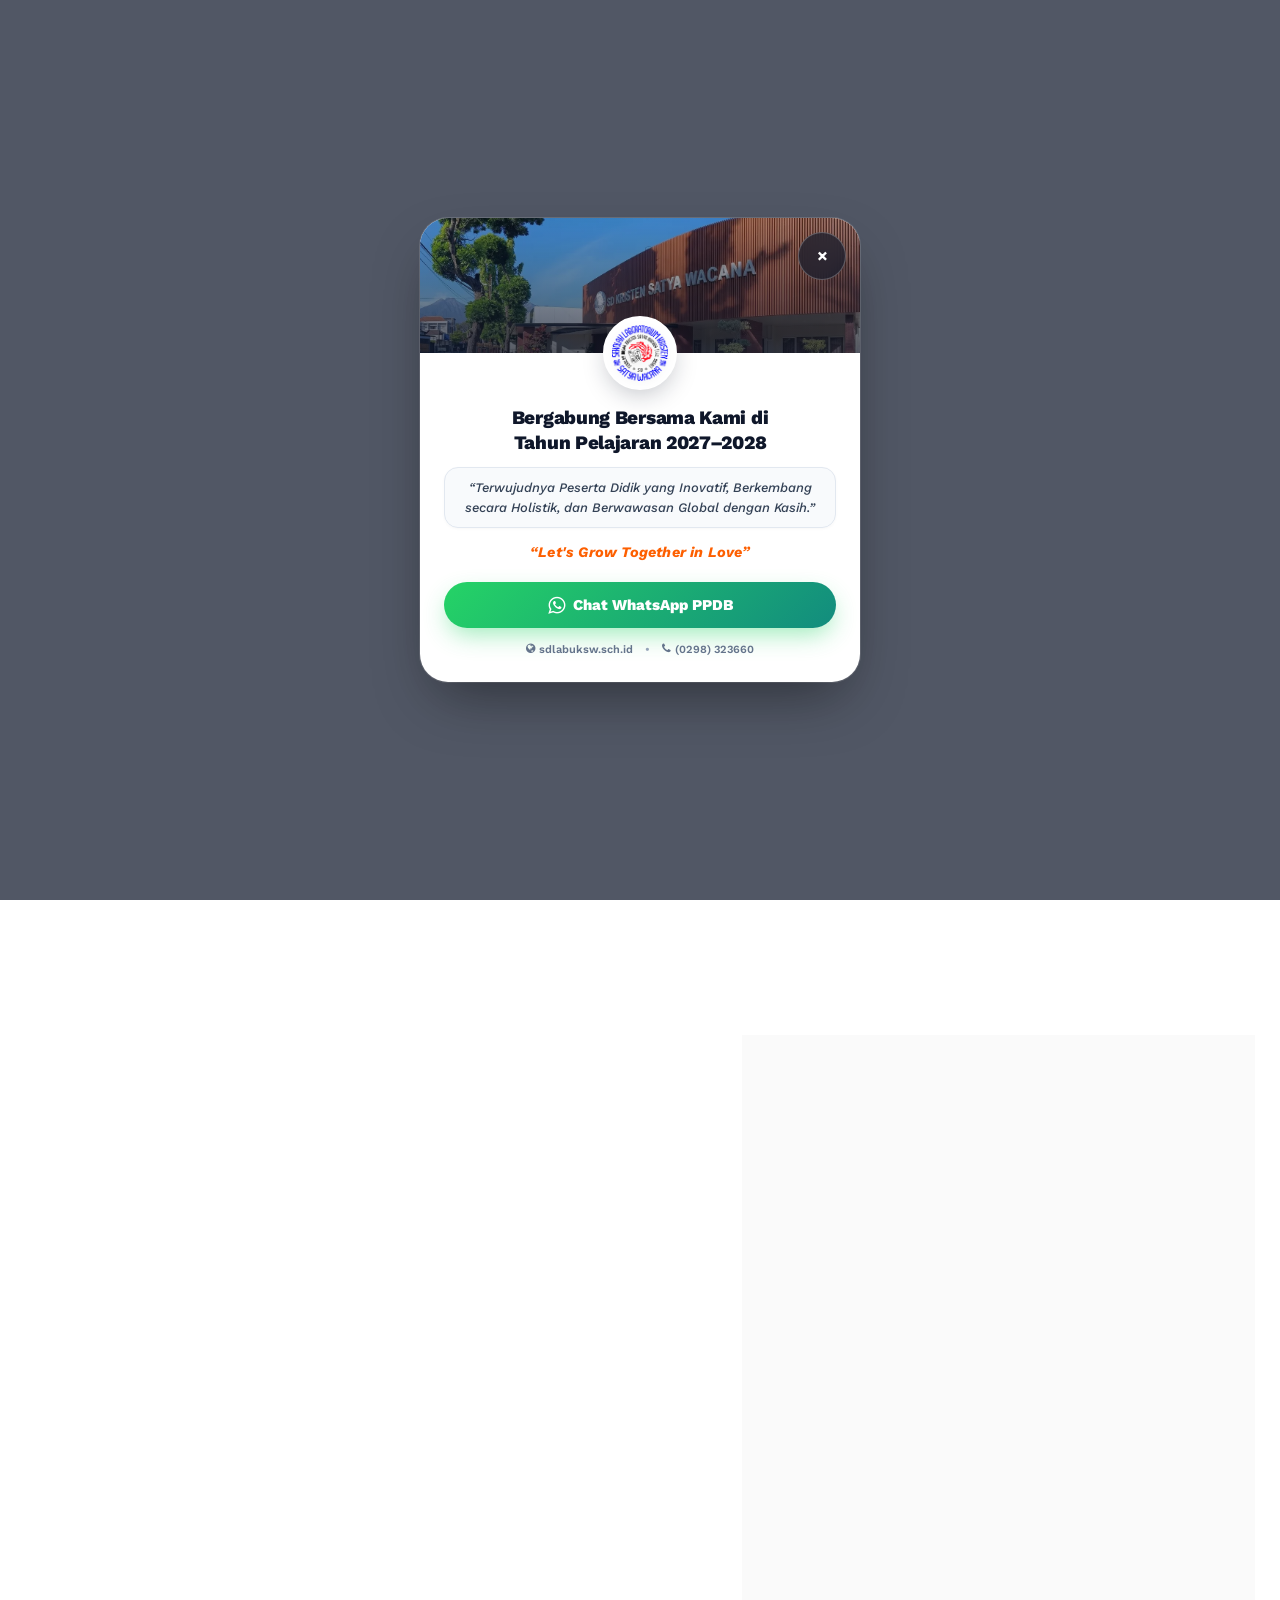
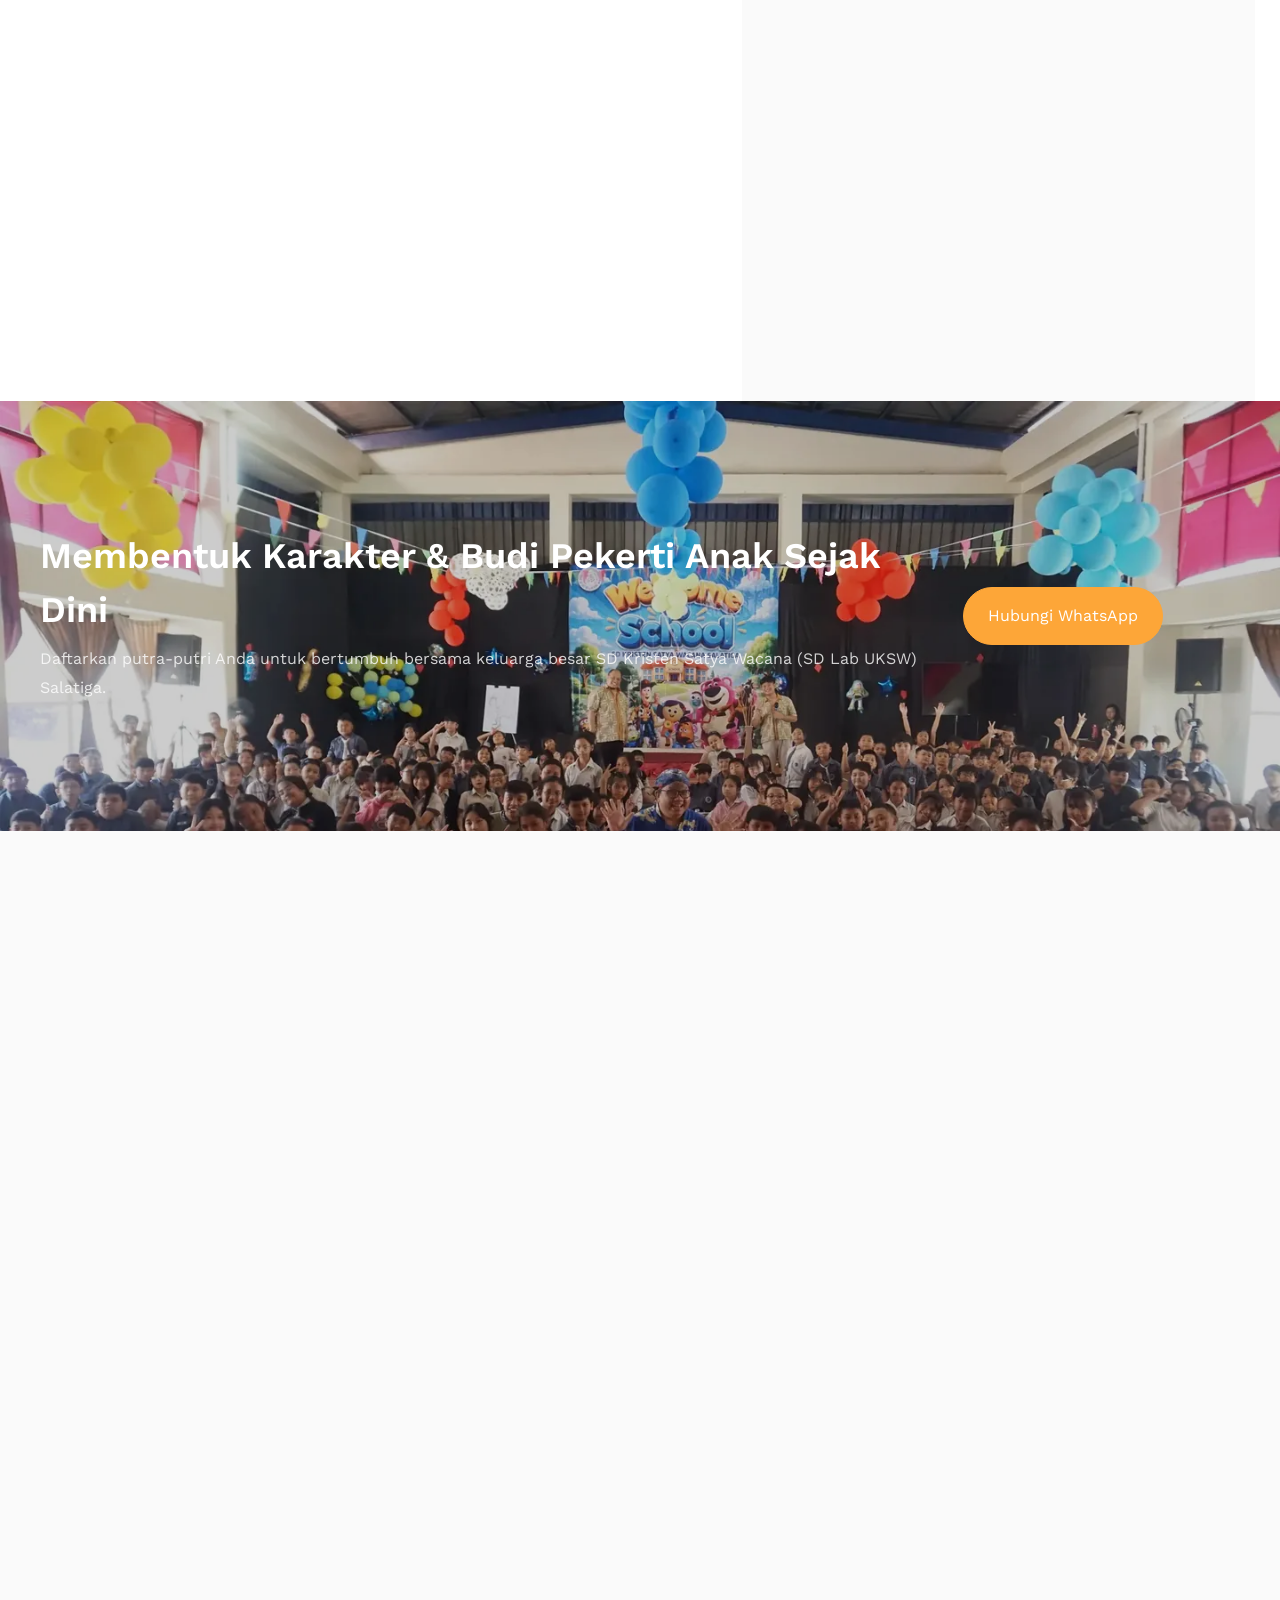
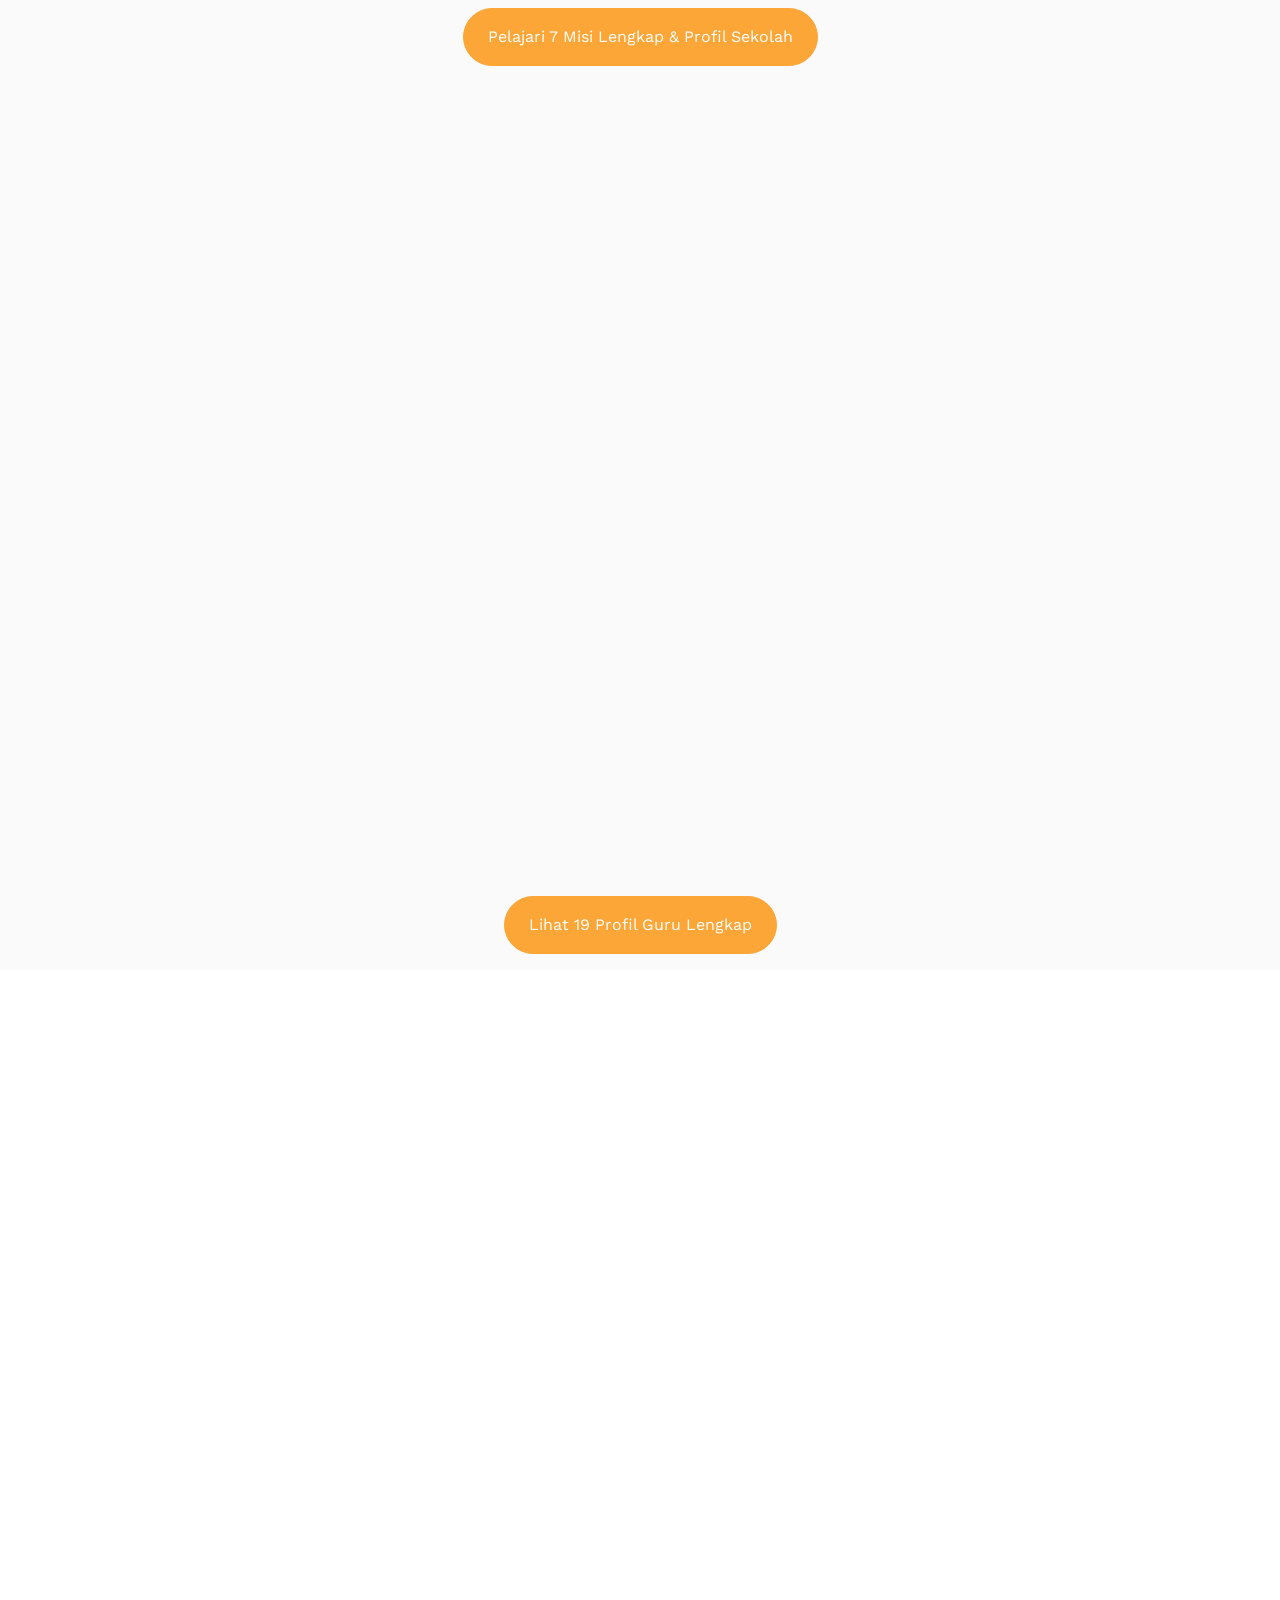
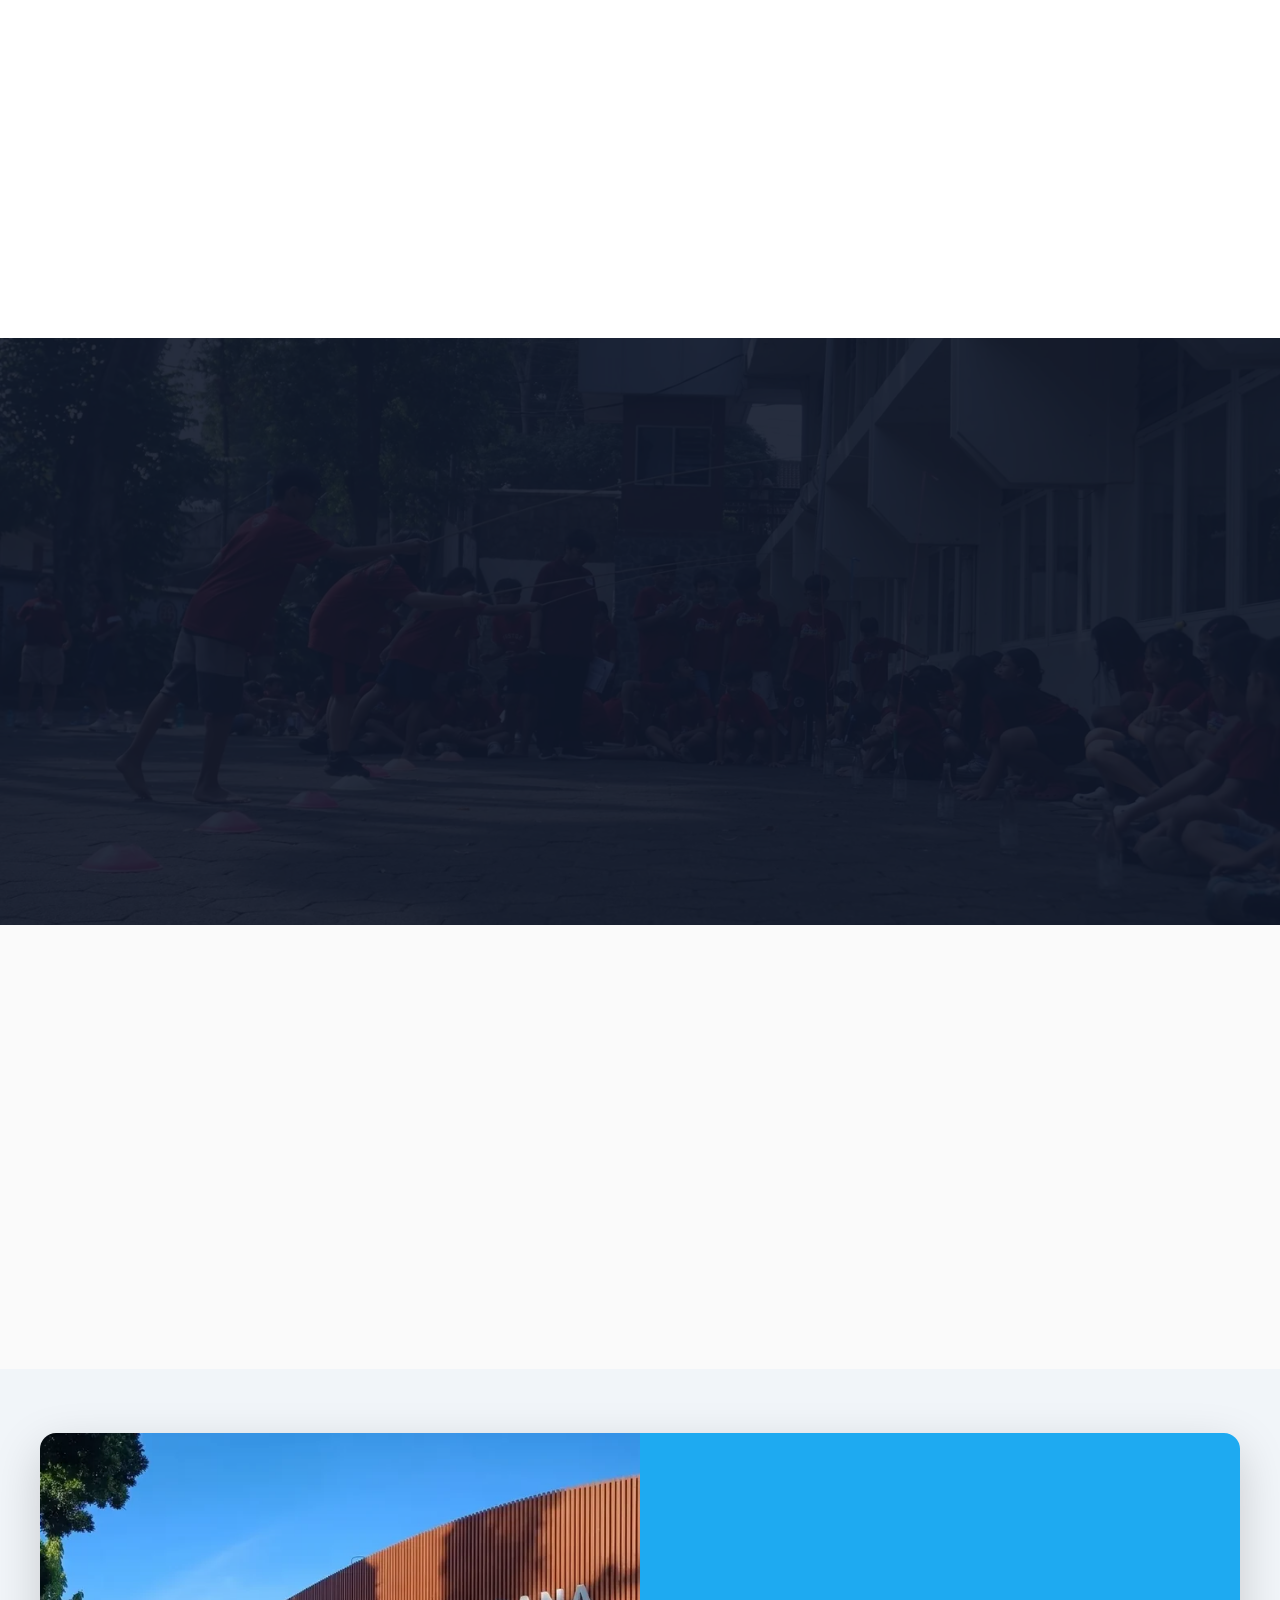
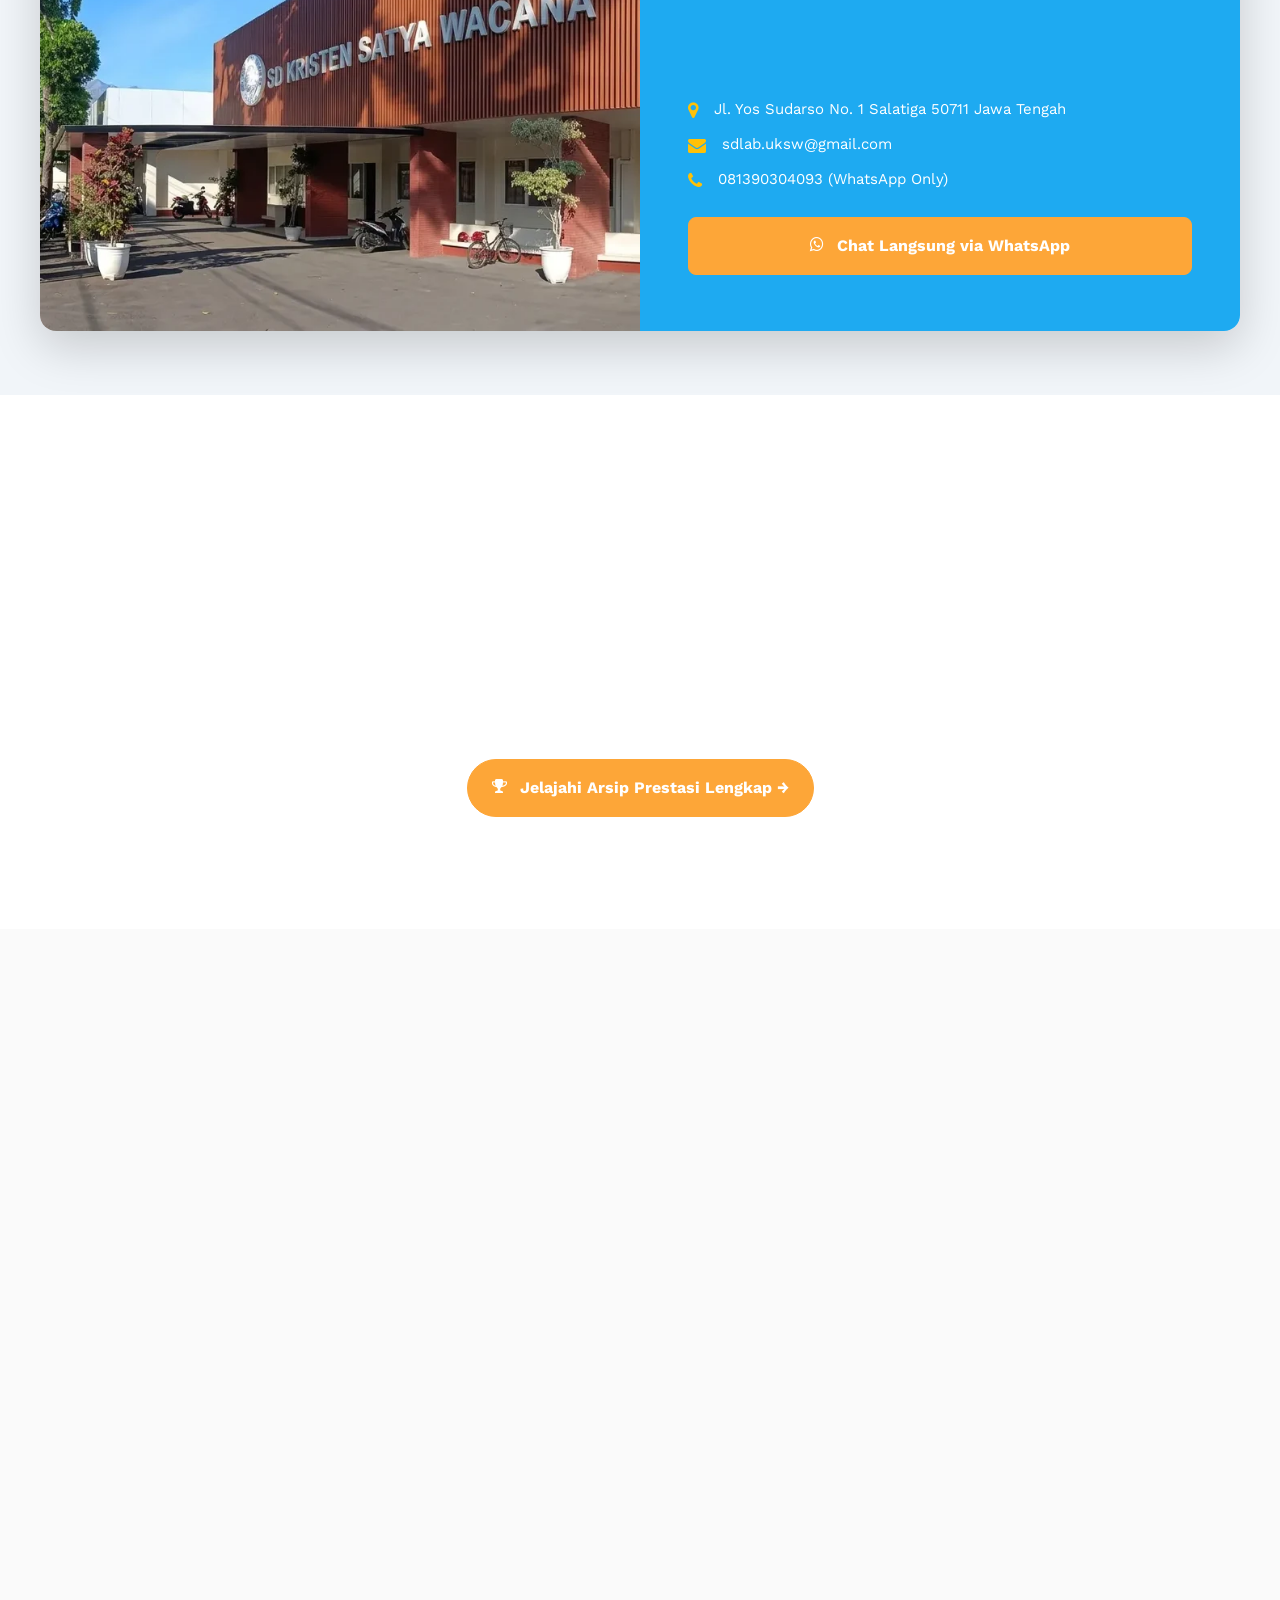
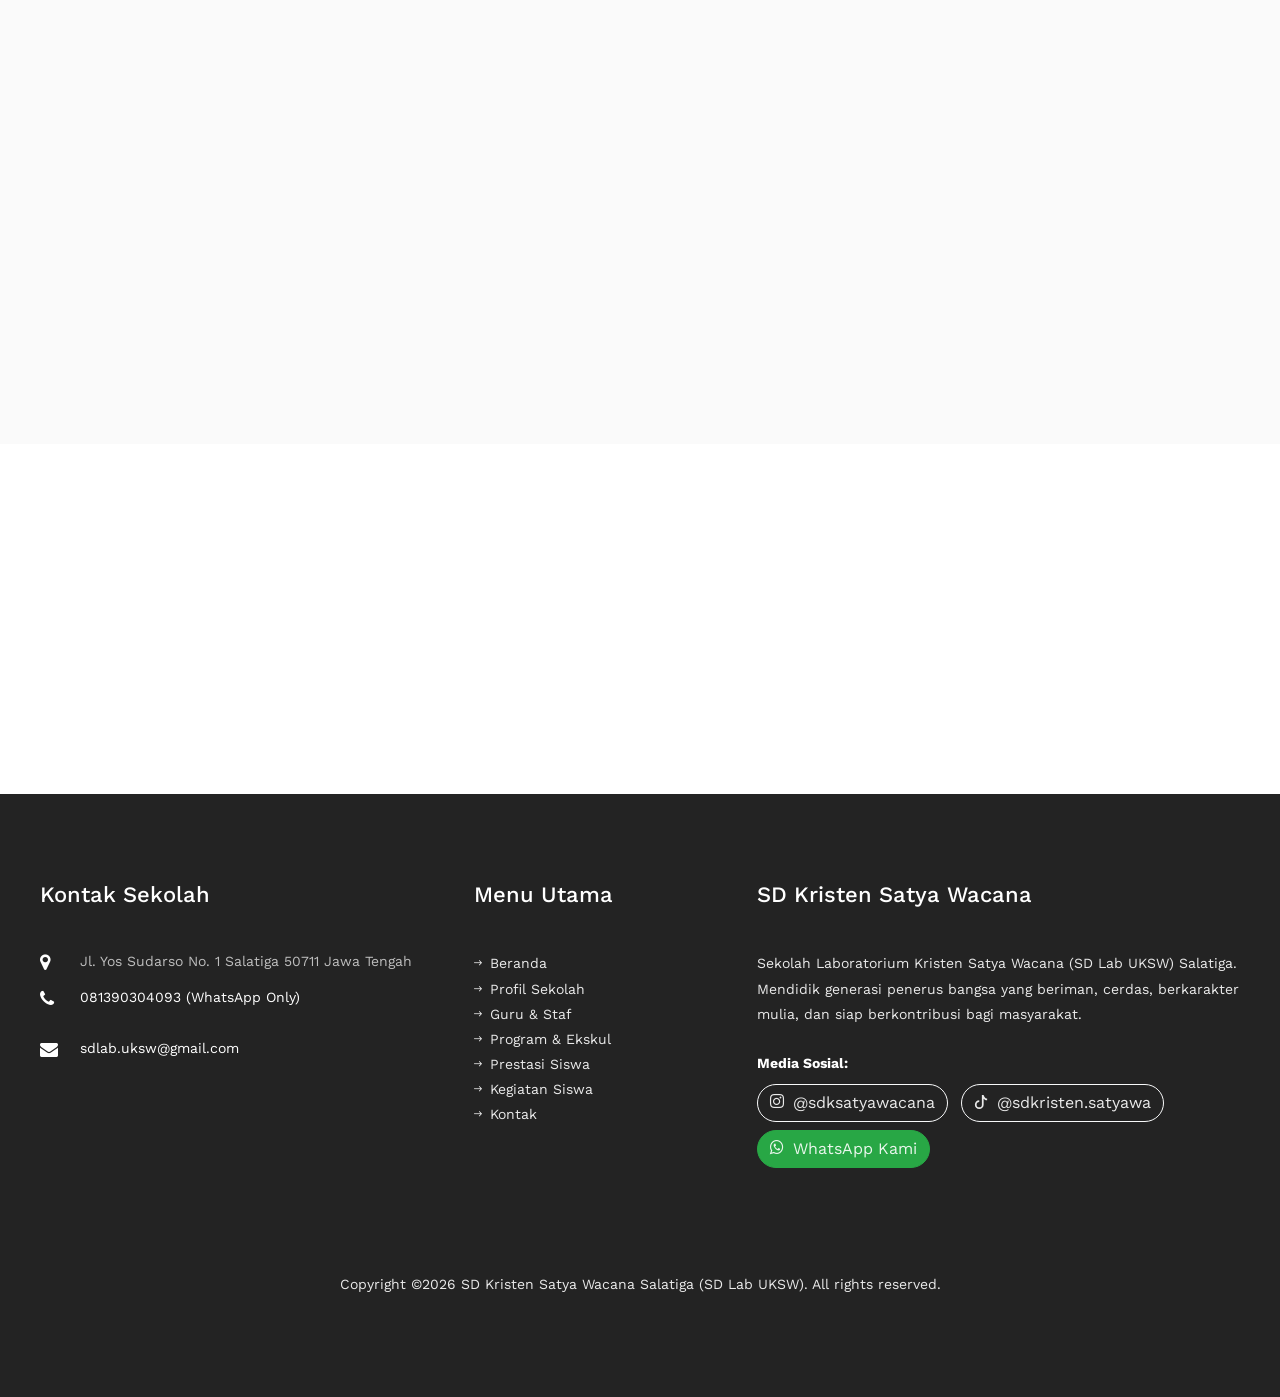
==== commit 7330fedb: "perf(a11y & mobile): resolusi penuh aksesibilitas WCAG AA dan eliminasi render-blocking CSS/JS" ====
--- a/index.html
+++ b/index.html
@@ -34,68 +34,30 @@
 
     <link rel="preconnect" href="https://fonts.googleapis.com">
     <link rel="preconnect" href="https://fonts.gstatic.com" crossorigin>
-    <link href="https://fonts.googleapis.com/css?family=Work+Sans:100,200,300,400,500,600,700,800,900&display=swap" rel="stylesheet">
-    <link href="https://fonts.googleapis.com/css?family=Fredericka+the+Great&display=swap" rel="stylesheet">
-
-
-
-
-
-
-
+    <link href="https://fonts.googleapis.com/css2?family=Fredericka+the+Great&family=Work+Sans:wght@200;300;400;500;600;700;800;900&display=swap" rel="stylesheet">
+
+    <!-- Critical CSS (Loaded synchronously for instant First Contentful Paint) -->
     <link rel="stylesheet" href="css/open-iconic-bootstrap.min.css">
-
-
-
-    <link rel="stylesheet" href="css/animate.css">
-
-
-
-    
-
-
-
-    <link rel="stylesheet" href="css/owl.carousel.min.css">
-
-
-
-    <link rel="stylesheet" href="css/owl.theme.default.min.css">
-
-
-
-    <link rel="stylesheet" href="css/magnific-popup.css">
-
-
-
-
-
-
-
-    <link rel="stylesheet" href="css/aos.css">
-
-
-
-
-
-
-
-    <link rel="stylesheet" href="css/ionicons.min.css">
-
-
-
-    
-
-
-
-    <link rel="stylesheet" href="css/flaticon.css">
-
-
-
     <link rel="stylesheet" href="css/icomoon.css">
-
-
-
-    <link rel="stylesheet" href="css/style.css">
+    <link rel="stylesheet" href="css/style.min.css">
+
+    <!-- Non-critical CSS (Asynchronous non-blocking loading for 100 Mobile Performance) -->
+    <link rel="stylesheet" href="css/animate.css" media="print" onload="this.media='all'">
+    <link rel="stylesheet" href="css/owl.carousel.min.css" media="print" onload="this.media='all'">
+    <link rel="stylesheet" href="css/owl.theme.default.min.css" media="print" onload="this.media='all'">
+    <link rel="stylesheet" href="css/magnific-popup.css" media="print" onload="this.media='all'">
+    <link rel="stylesheet" href="css/aos.css" media="print" onload="this.media='all'">
+    <link rel="stylesheet" href="css/ionicons.min.css" media="print" onload="this.media='all'">
+    <link rel="stylesheet" href="css/flaticon.css" media="print" onload="this.media='all'">
+    <noscript>
+      <link rel="stylesheet" href="css/animate.css">
+      <link rel="stylesheet" href="css/owl.carousel.min.css">
+      <link rel="stylesheet" href="css/owl.theme.default.min.css">
+      <link rel="stylesheet" href="css/magnific-popup.css">
+      <link rel="stylesheet" href="css/aos.css">
+      <link rel="stylesheet" href="css/ionicons.min.css">
+      <link rel="stylesheet" href="css/flaticon.css">
+    </noscript>
 
 
 
@@ -219,7 +181,7 @@
 
 
 
-				<button class="navbar-toggler" type="button" data-toggle="collapse" data-target="#ftco-nav" aria-controls="ftco-nav" aria-expanded="false" aria-label="Toggle navigation">
+				<button class="navbar-toggler" type="button" data-toggle="collapse" data-target="#ftco-nav" aria-controls="ftco-nav" aria-expanded="false" aria-label="Navigasi Menu Utama">
 
 
 
@@ -469,9 +431,7 @@
 
 
 			<div class="container-wrap">
-
-
-
+				<h2 class="sr-only">Keunggulan &amp; Karakteristik SD Kristen Satya Wacana</h2>
 				<div class="row no-gutters">
 
 
@@ -704,7 +664,7 @@
 
 
 
-								<h5 class="text-primary font-weight-bold mb-1"><span class="icon-award mr-2"></span> Rapor Mutu Pendidikan Unggul</h5>
+								<h3 class="h5 text-primary font-weight-bold mb-1"><span class="icon-award mr-2"></span> Rapor Mutu Pendidikan Unggul</h3>
 
 
 
@@ -1064,7 +1024,7 @@
 
 
 
-								<h5 class="font-weight-bold mb-0 text-dark">Kasih &amp; Nilai Kristiani</h5>
+								<h4 class="h5 font-weight-bold mb-0 text-dark">Kasih &amp; Nilai Kristiani</h4>
 
 
 
@@ -1100,7 +1060,7 @@
 
 
 
-								<h5 class="font-weight-bold mb-0 text-dark">Prestasi &amp; Deep Learning</h5>
+								<h4 class="h5 font-weight-bold mb-0 text-dark">Prestasi &amp; Deep Learning</h4>
 
 
 
@@ -1136,7 +1096,7 @@
 
 
 
-								<h5 class="font-weight-bold mb-0 text-dark">Wawasan Global &amp; UKSW</h5>
+								<h4 class="h5 font-weight-bold mb-0 text-dark">Wawasan Global &amp; UKSW</h4>
 
 
 
@@ -1764,9 +1724,9 @@
     			</div>
     			<div class="col-lg-6 py-5 px-md-5 bg-primary text-white d-flex flex-column justify-content-center">
 	          <div class="heading-section heading-section-white ftco-animate mb-4">
-	            <span class="subheading text-white-50 font-weight-bold" style="letter-spacing: 1.5px; text-transform: uppercase; font-size: 13px;">Penerimaan Peserta Didik Baru (PPDB)</span>
+	            <span class="subheading text-white font-weight-bold" style="letter-spacing: 1.5px; text-transform: uppercase; font-size: 13px;">Penerimaan Peserta Didik Baru (PPDB)</span>
 	            <h2 class="mb-3 text-white" style="font-weight: 800;">Informasi &amp; Pendaftaran</h2>
-	            <p class="text-white-50" style="font-size: 15px; line-height: 1.6;">Ingin mengetahui lebih lanjut seputar pendaftaran siswa baru, kurikulum KSP, program ekstrakurikuler, dan fasilitas sekolah? Tim Humas SD Kristen Satya Wacana siap mendampingi Anda.</p>
+	            <p class="text-white" style="font-size: 15px; line-height: 1.6;">Ingin mengetahui lebih lanjut seputar pendaftaran siswa baru, kurikulum KSP, program ekstrakurikuler, dan fasilitas sekolah? Tim Humas SD Kristen Satya Wacana siap mendampingi Anda.</p>
 	          </div>
 	          <div class="text-white mb-2">
 	          	<p class="d-flex align-items-center mb-2" style="font-size: 15px;"><span class="icon-map-marker mr-3 text-warning" style="font-size: 18px;"></span> Jl. Yos Sudarso No. 1 Salatiga 50711 Jawa Tengah</p>
@@ -1826,7 +1786,7 @@
         					<div class="prestasi-body">
         						<div>
         							<span class="prestasi-category-tag">Seni & Kreativitas</span>
-        							<h4 class="prestasi-student">Isabella Leticia Aqueena & Leona Andara Suprapto</h4>
+        							<h3 class="prestasi-student">Isabella Leticia Aqueena & Leona Andara Suprapto</h3>
         							<span class="prestasi-class">Kelas 6A</span>
         							<p class="prestasi-competition">Lomba Dance Ajang GIHN UKSW</p>
         							<div class="prestasi-meta-row">
@@ -1848,7 +1808,7 @@
         					<div class="prestasi-body">
         						<div>
         							<span class="prestasi-category-tag">Akademik & Sains</span>
-        							<h4 class="prestasi-student">Kezia Aurelia</h4>
+        							<h3 class="prestasi-student">Kezia Aurelia</h3>
         							<span class="prestasi-class">Kelas 5</span>
         							<p class="prestasi-competition">Olimpiade Sains Nasional (OSN) Tingkat Kota Salatiga</p>
         							<div class="prestasi-meta-row">
@@ -1870,7 +1830,7 @@
         					<div class="prestasi-body">
         						<div>
         							<span class="prestasi-category-tag">Seni & Kreativitas</span>
-        							<h4 class="prestasi-student">Jonathan Putra</h4>
+        							<h3 class="prestasi-student">Jonathan Putra</h3>
         							<span class="prestasi-class">Kelas 4</span>
         							<p class="prestasi-competition">Festival & Lomba Seni Siswa Nasional (FLS2N) Tingkat Kota Salatiga</p>
         							<div class="prestasi-meta-row">
@@ -1892,7 +1852,7 @@
         					<div class="prestasi-body">
         						<div>
         							<span class="prestasi-category-tag">Olahraga Prestasi</span>
-        							<h4 class="prestasi-student">David Chris Immanuel</h4>
+        							<h3 class="prestasi-student">David Chris Immanuel</h3>
         							<span class="prestasi-class">Kelas 4</span>
         							<p class="prestasi-competition">Kejuaraan Renang Antar-Sekolah Dasar Jawa Tengah</p>
         							<div class="prestasi-meta-row">
@@ -1914,7 +1874,7 @@
         					<div class="prestasi-body">
         						<div>
         							<span class="prestasi-category-tag">Olahraga Prestasi</span>
-        							<h4 class="prestasi-student">Tim Basket SD Satya Wacana</h4>
+        							<h3 class="prestasi-student">Tim Basket SD Satya Wacana</h3>
         							<span class="prestasi-class">Tim Prestasi</span>
         							<p class="prestasi-competition">Kejuaraan Bola Basket Pelajar Tingkat Karesidenan</p>
         							<div class="prestasi-meta-row">
@@ -1936,7 +1896,7 @@
         					<div class="prestasi-body">
         						<div>
         							<span class="prestasi-category-tag">IPTEK & Robotika</span>
-        							<h4 class="prestasi-student">Nathaniel Timothy</h4>
+        							<h3 class="prestasi-student">Nathaniel Timothy</h3>
         							<span class="prestasi-class">Kelas 5</span>
         							<p class="prestasi-competition">Kompetisi Robotika Cilik & Creative Coding Kids</p>
         							<div class="prestasi-meta-row">
@@ -2351,7 +2311,7 @@
 
 
 
-            		<h5 class="text-white mb-2">Media Sosial:</h5>
+            		<p class="text-white font-weight-bold mb-2">Media Sosial:</p>
 
 
 
@@ -2443,10 +2403,6 @@
 
 
 
-  <script src="js/jquery-migrate-3.0.1.min.js"></script>
-
-
-
   <script src="js/popper.min.js"></script>
 
 
@@ -2455,7 +2411,7 @@
 
 
 
-  <script src="js/jquery.easing.1.3.js"></script>
+  <script src="js/jquery.easing.1.3.min.js"></script>
 
 
 
@@ -2507,9 +2463,9 @@
     <div class="modal-dialog modal-dialog-centered modal-lg" role="document">
       <div class="modal-content" style="border-radius: 20px; overflow: hidden; border: none; box-shadow: 0 20px 50px rgba(0,0,0,0.3);">
         <div class="modal-header border-0 pb-0" style="background: #ffffff; padding: 20px 24px 10px;">
-          <h5 class="modal-title sr-only" id="modalDetailPrestasiLabel">Detail Prestasi Siswa</h5>
+          <h2 class="modal-title sr-only" id="modalDetailPrestasiLabel">Detail Prestasi Siswa</h2>
           <span id="modalPrestasiBadge" class="prestasi-pill-badge badge-gold" style="position: static; font-size: 13px;"></span>
-          <button type="button" class="close" data-dismiss="modal" aria-label="Close" style="font-size: 28px; outline: none;">
+          <button type="button" class="close" data-dismiss="modal" aria-label="Tutup Detail Prestasi" style="font-size: 28px; outline: none;">
             <span aria-hidden="true">&times;</span>
           </button>
         </div>
@@ -2522,7 +2478,7 @@
             <h3 id="modalPrestasiStudent" class="font-weight-bold text-dark mb-1" style="font-size: 24px;"></h3>
             <span id="modalPrestasiClass" class="text-muted font-weight-bold mb-3 d-block" style="font-size: 15px;"></span>
             <div class="p-3 bg-light rounded-lg border mb-2">
-              <h5 class="text-dark font-weight-bold mb-3" style="font-size: 16px;"><i class="icon-trophy text-warning mr-2"></i> <span id="modalPrestasiComp"></span></h5>
+              <h4 class="text-dark font-weight-bold mb-3" style="font-size: 16px;"><i class="icon-trophy text-warning mr-2"></i> <span id="modalPrestasiComp"></span></h4>
               <div class="row text-left" style="font-size: 13.5px;">
                 <div class="col-md-6 mb-2" id="modalWrapSubCat" style="display:none;">
                   <span class="text-muted d-block" style="font-size: 12px;"><i class="icon-tag text-info mr-1"></i> Kategori Ajang Lomba:</span>
@@ -2556,7 +2512,7 @@
   <div id="ppdbModal" class="ppdb-modal-overlay" role="dialog" aria-modal="true" aria-labelledby="ppdbModalTitle">
     <div class="ppdb-popup-card">
       <!-- Close Button (✕) -->
-      <button type="button" class="ppdb-popup-close" id="closePpdbModal" aria-label="Tutup Pengumuman">&times;</button>
+      <button type="button" class="ppdb-popup-close" id="closePpdbModal" aria-label="Tutup Pengumuman PPDB">&times;</button>
       
       <!-- Photo Header with Dark Gradient Overlay (Clean without text badge) -->
       <div class="ppdb-popup-hero">
@@ -2571,7 +2527,7 @@
       <!-- Card Body Content -->
       <div class="ppdb-popup-body">
         <!-- Headline -->
-        <h3 class="ppdb-popup-title" id="ppdbModalTitle">Bergabung Bersama Kami di<br>Tahun Pelajaran 2027–2028</h3>
+        <h2 class="ppdb-popup-title" id="ppdbModalTitle">Bergabung Bersama Kami di<br>Tahun Pelajaran 2027–2028</h2>
 
         <!-- Visi Resmi Sekolah -->
         <div class="ppdb-popup-vision">
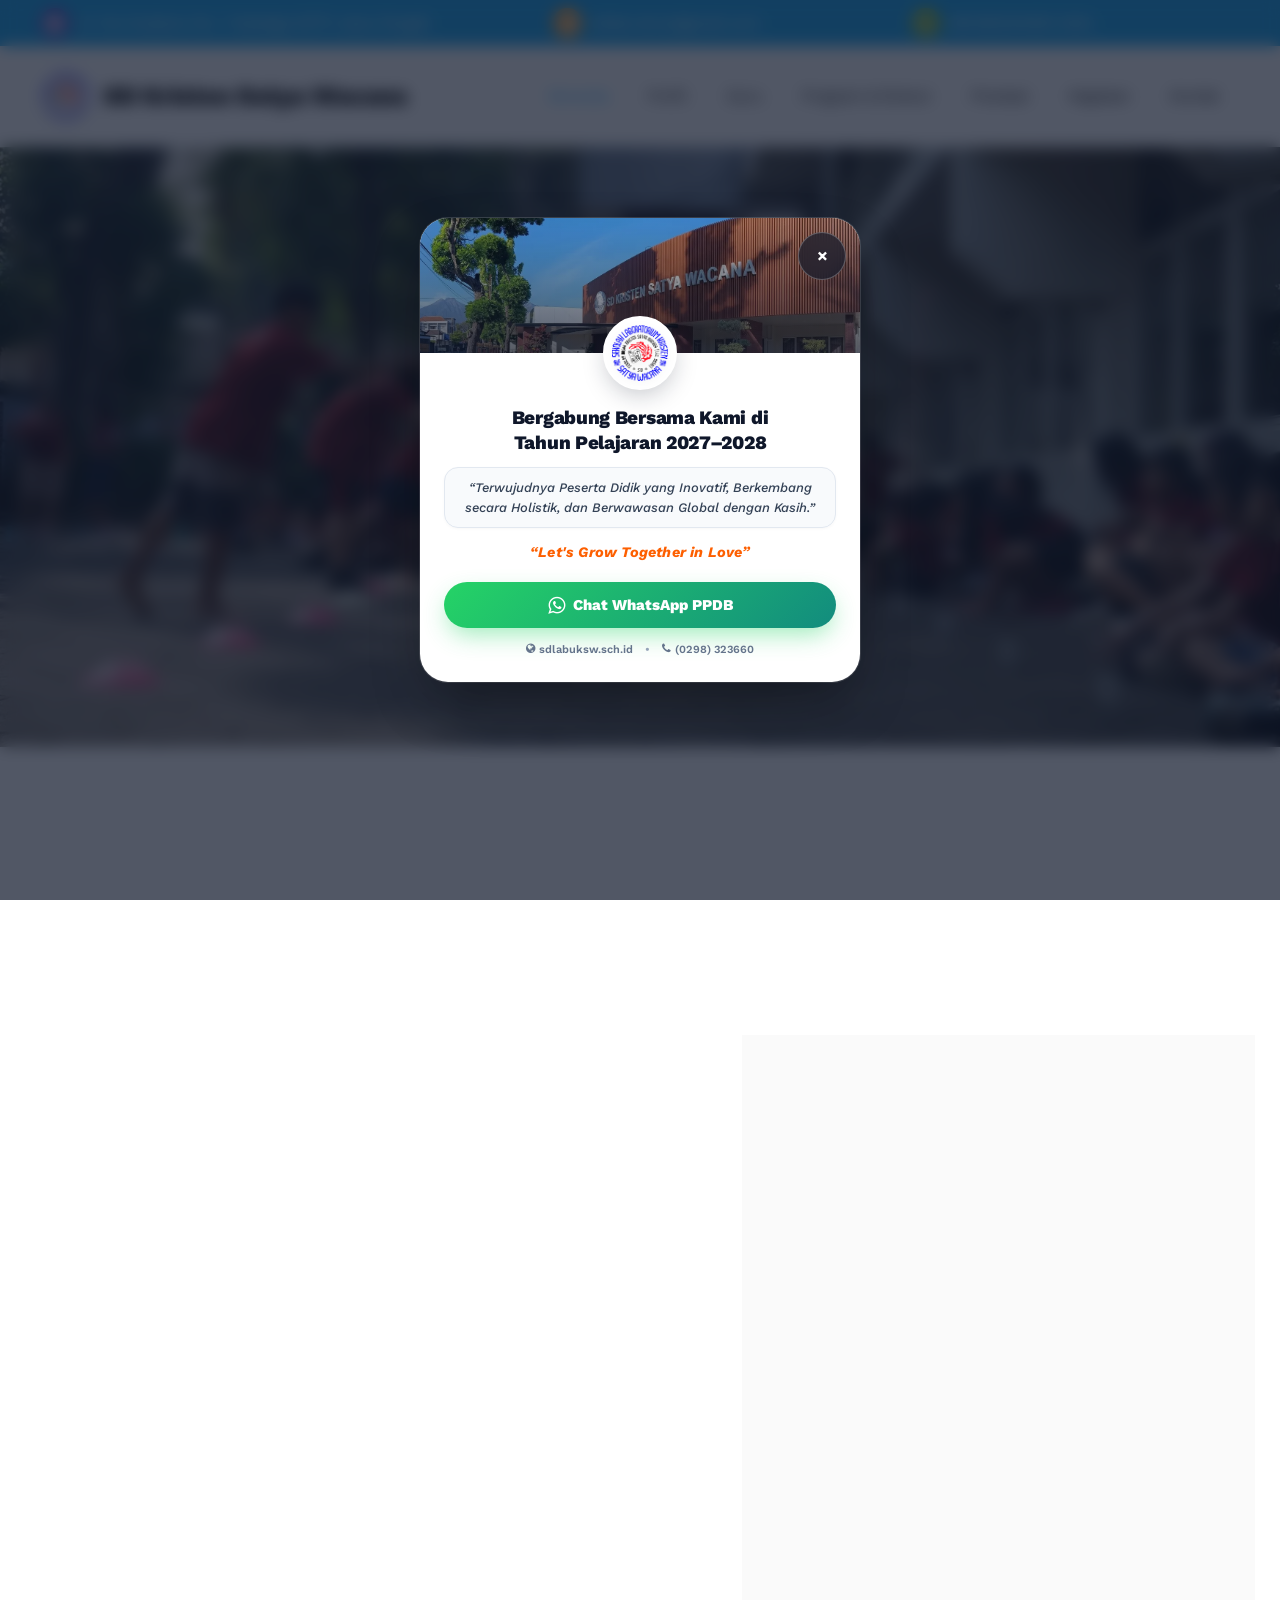
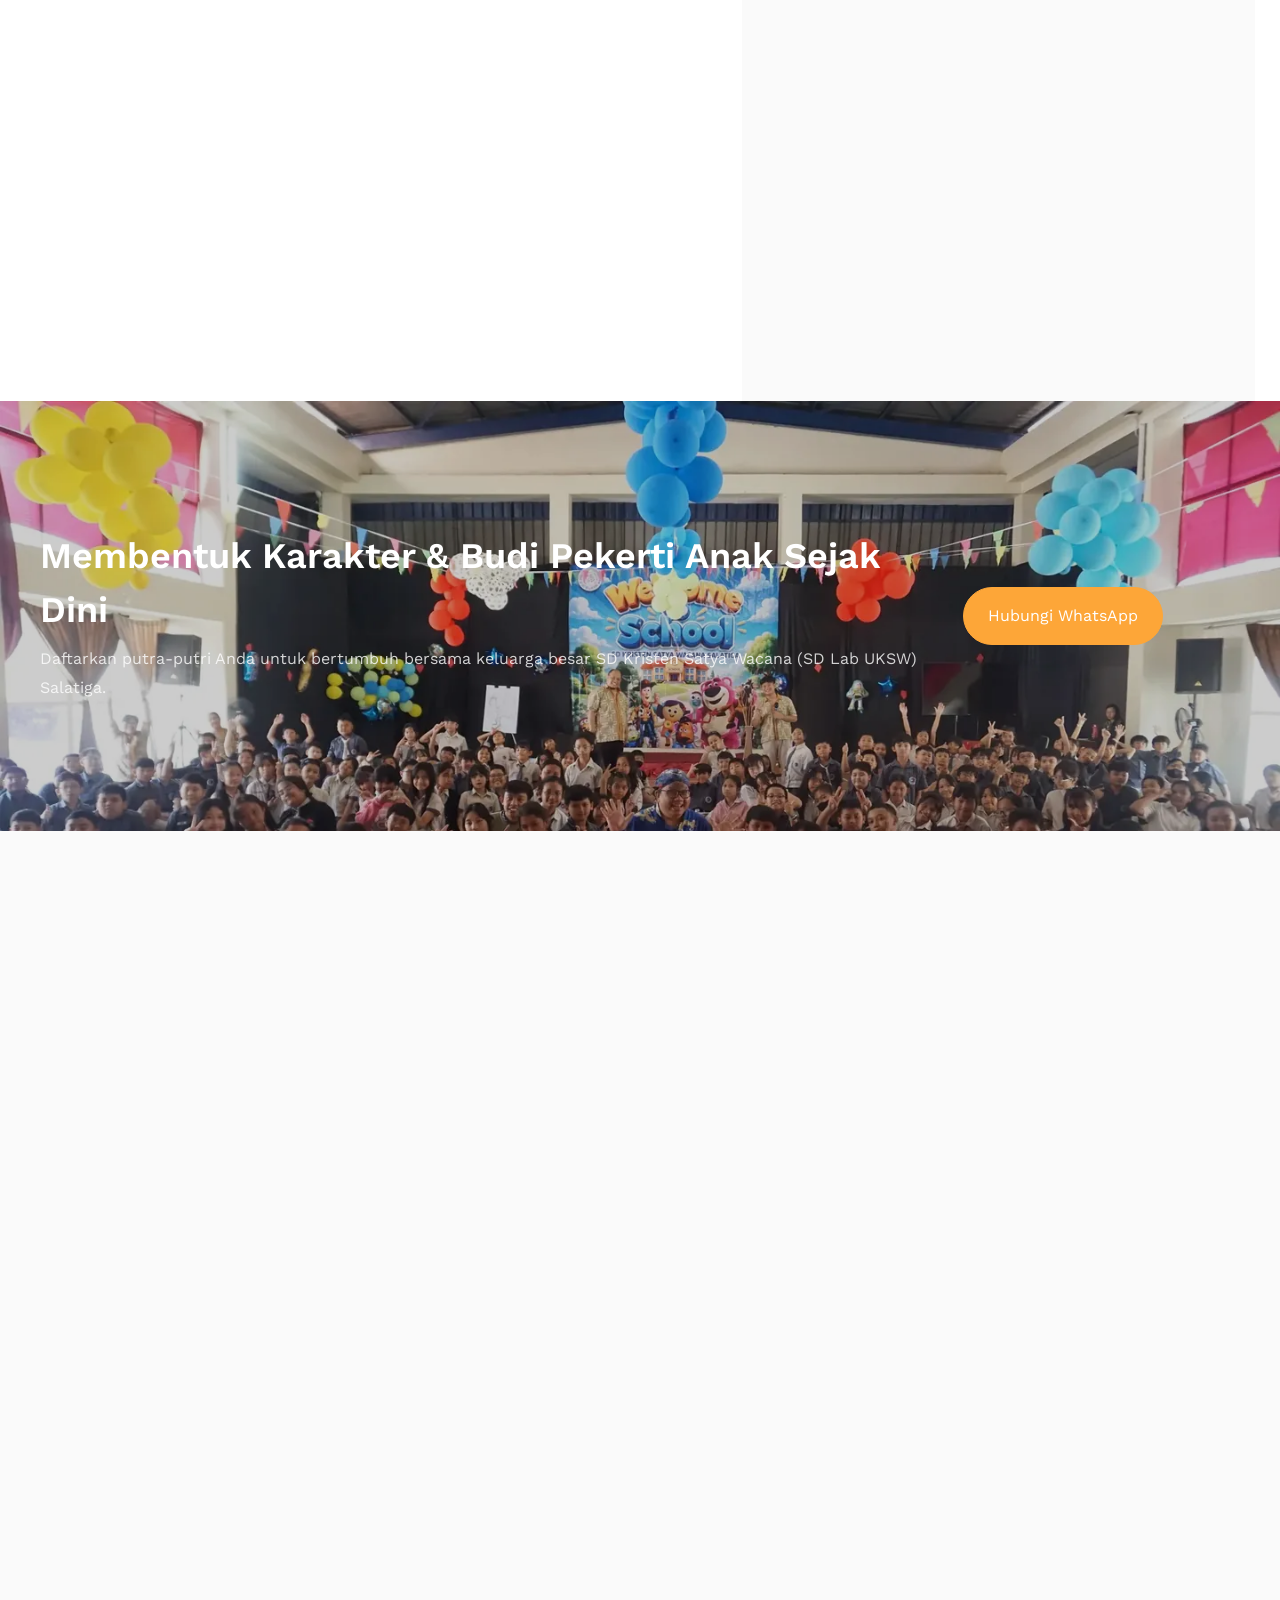
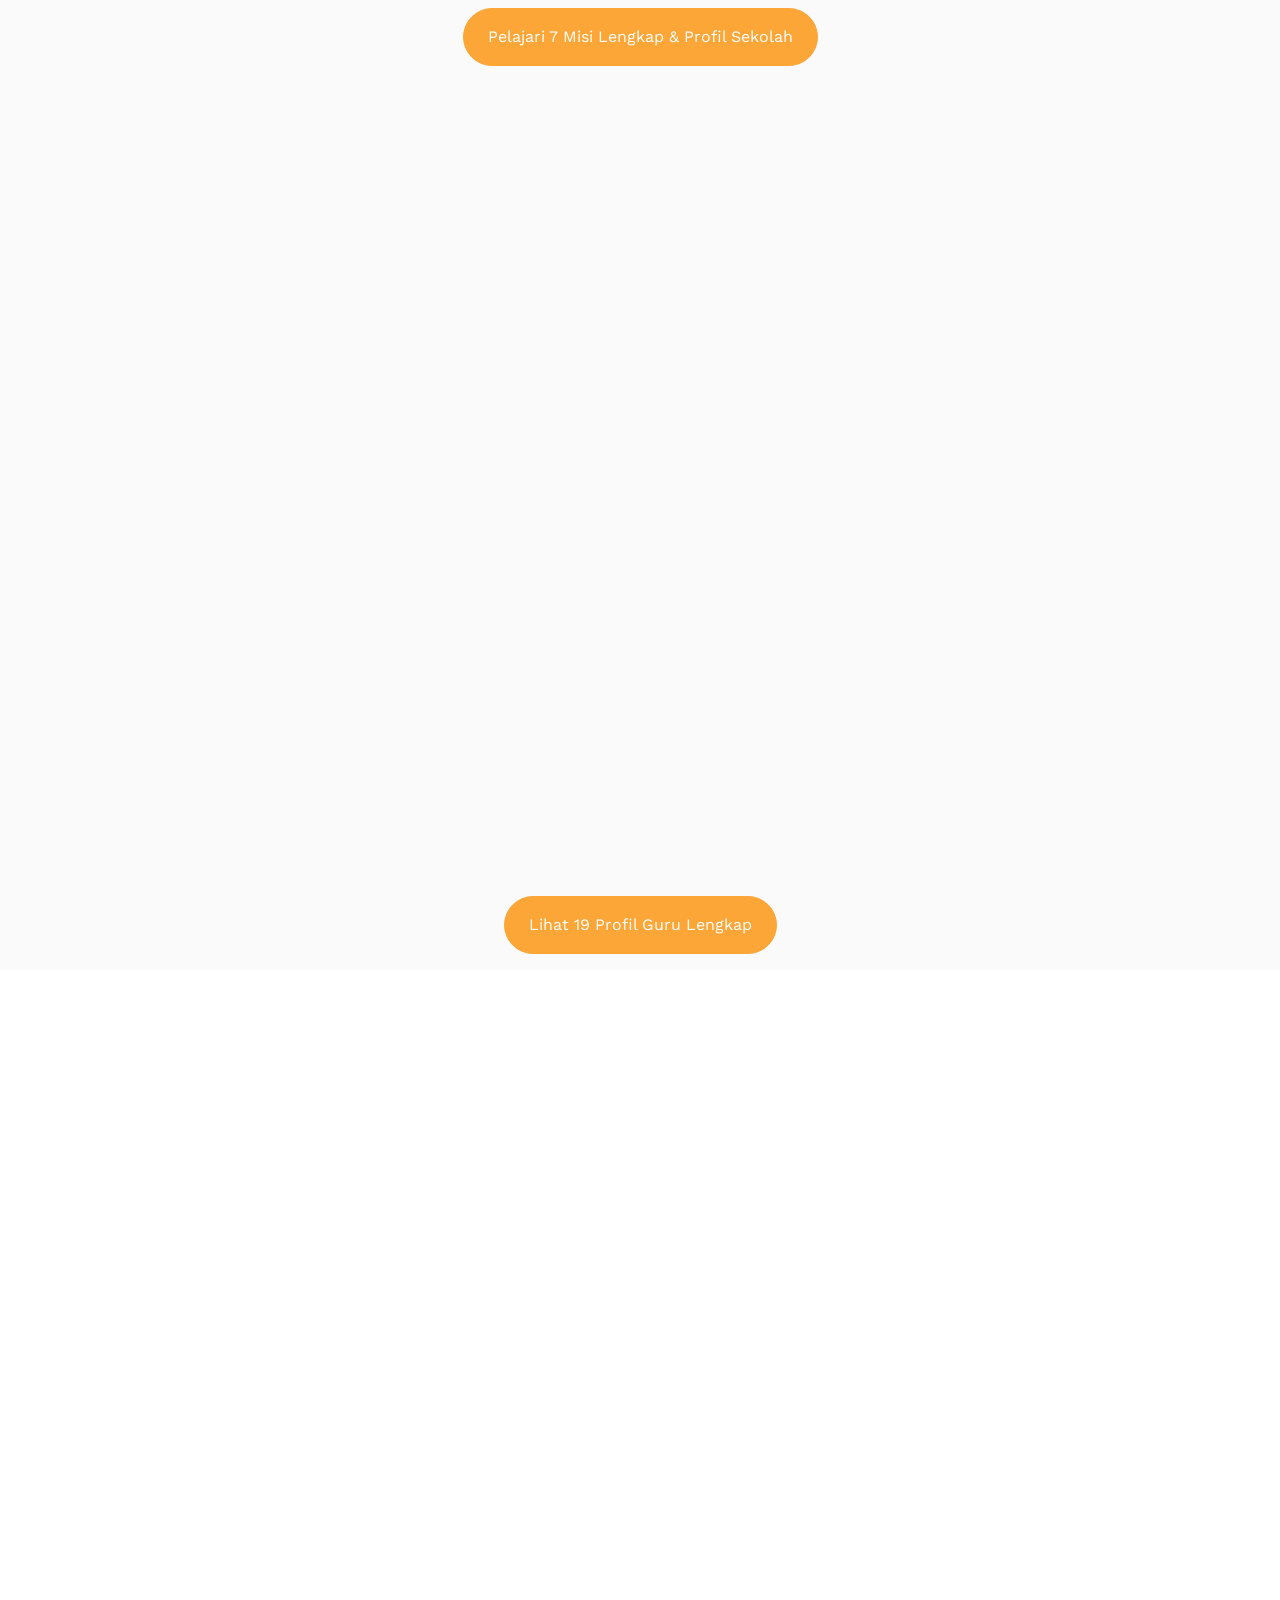
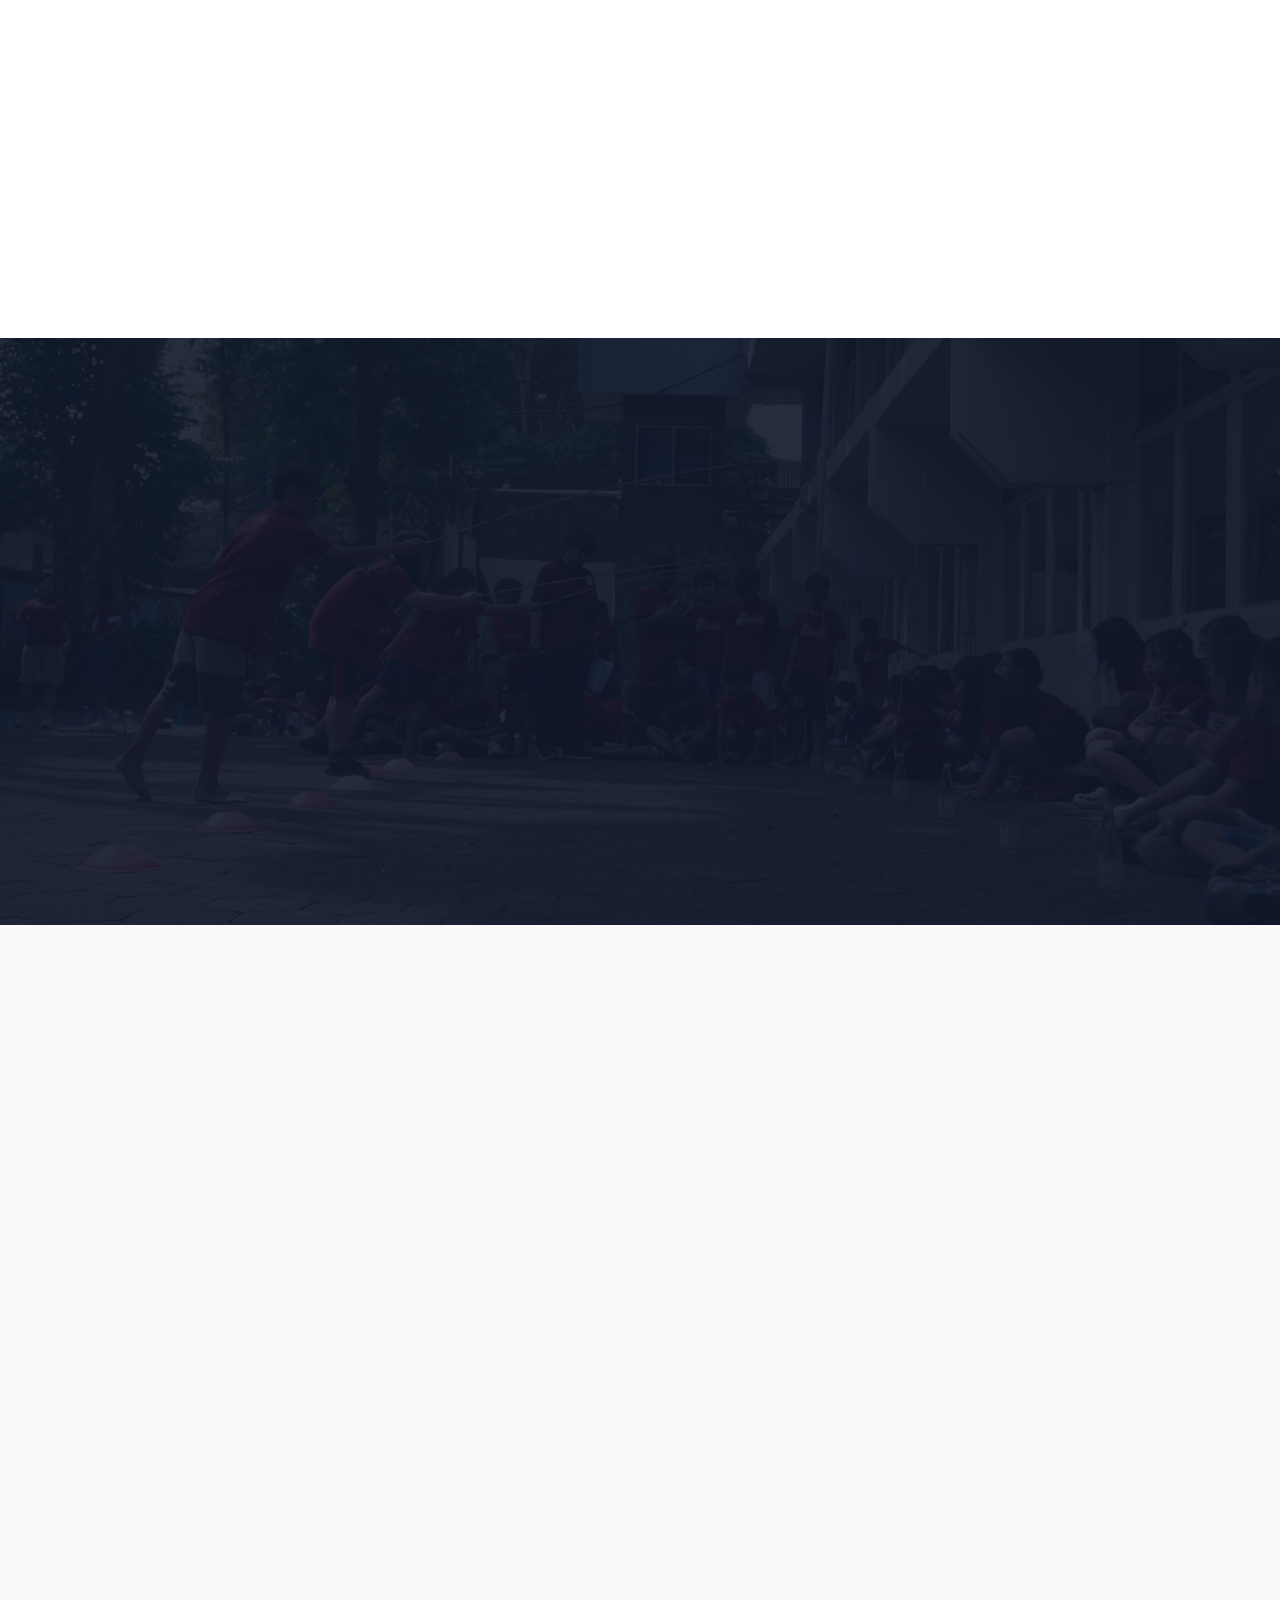
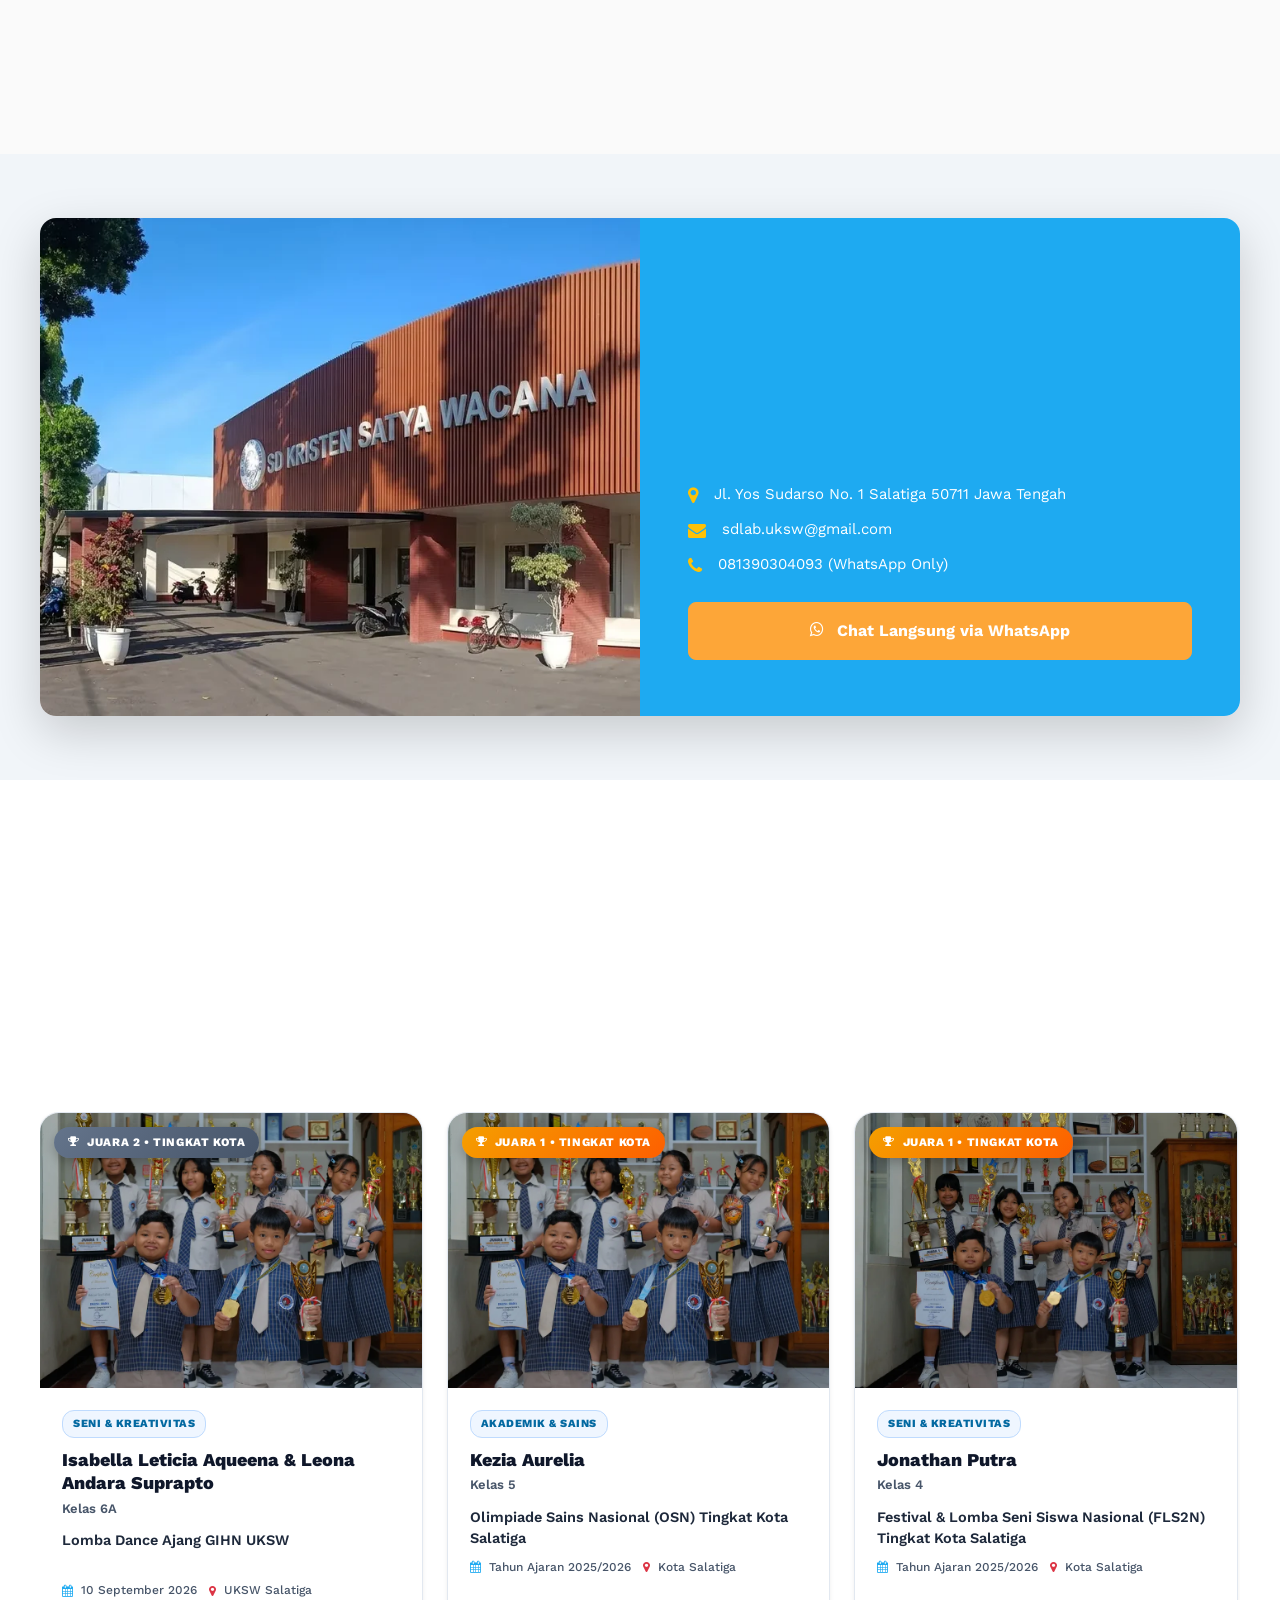
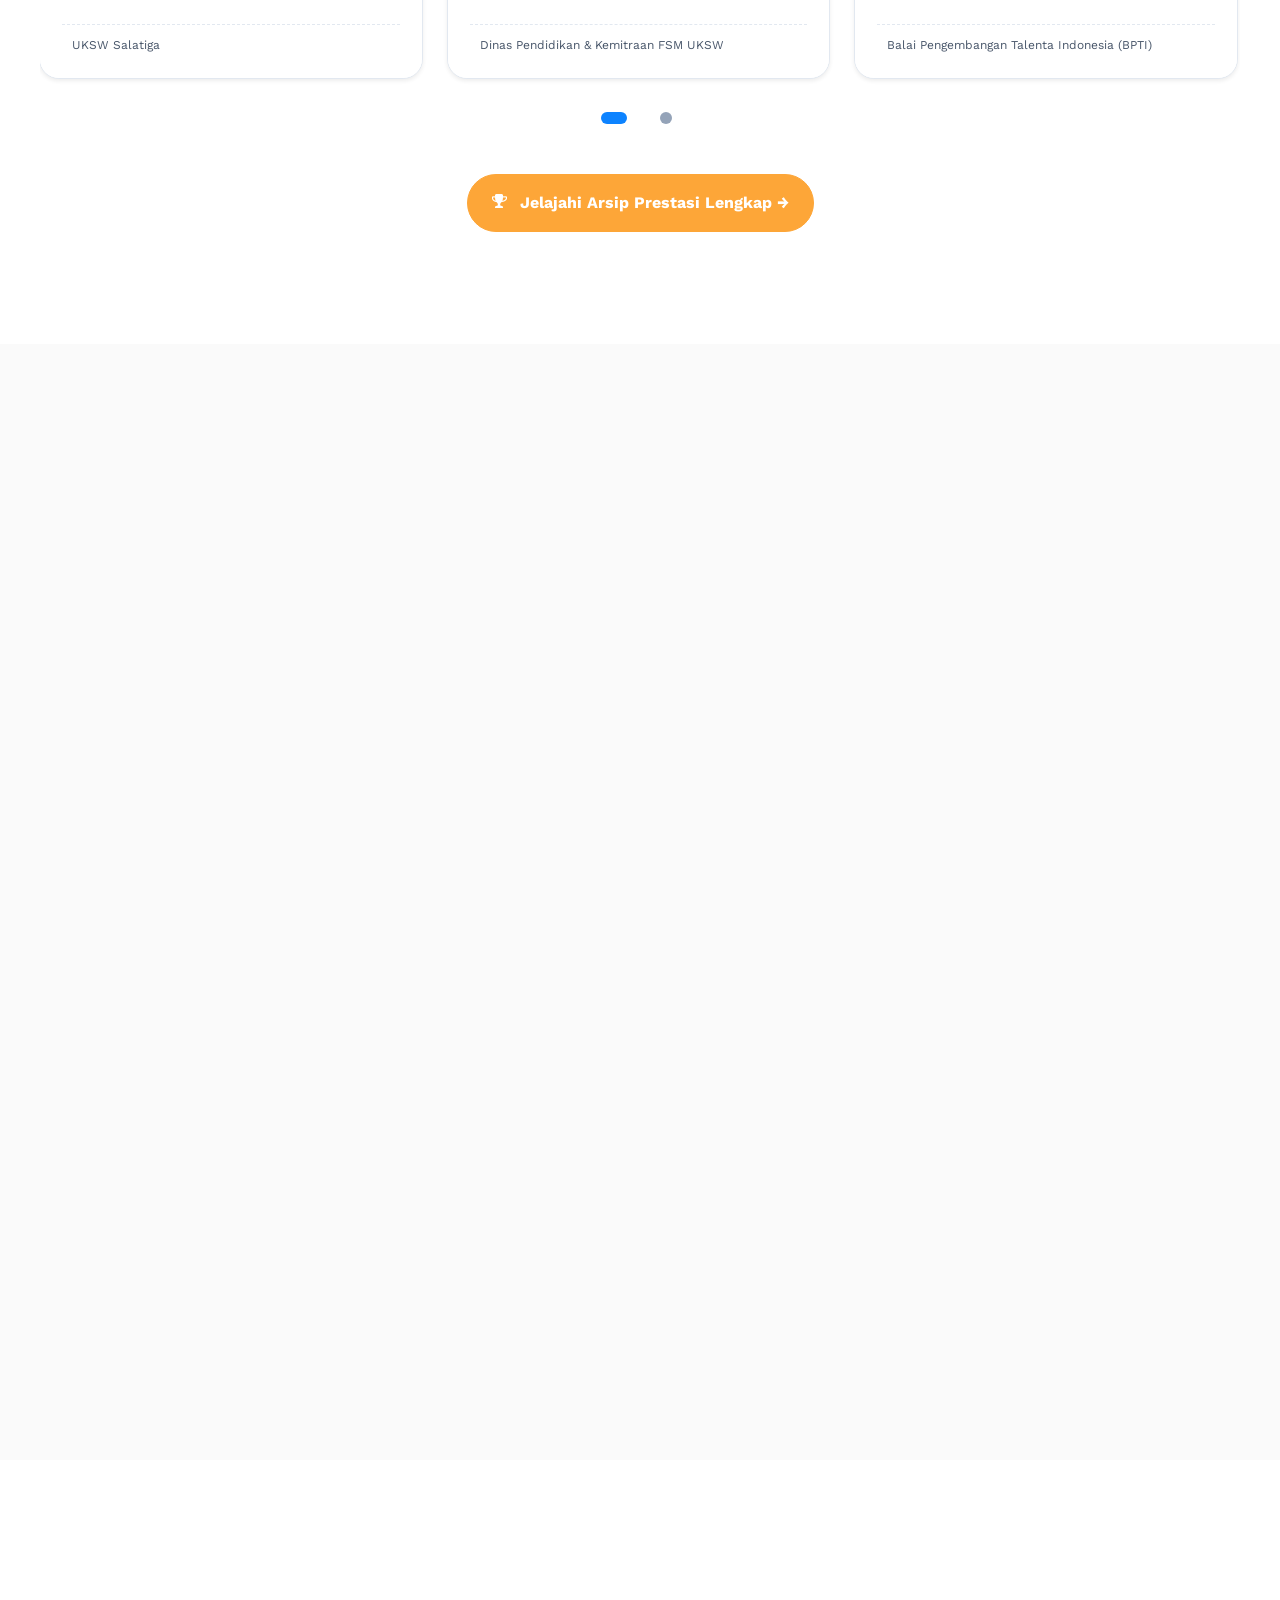
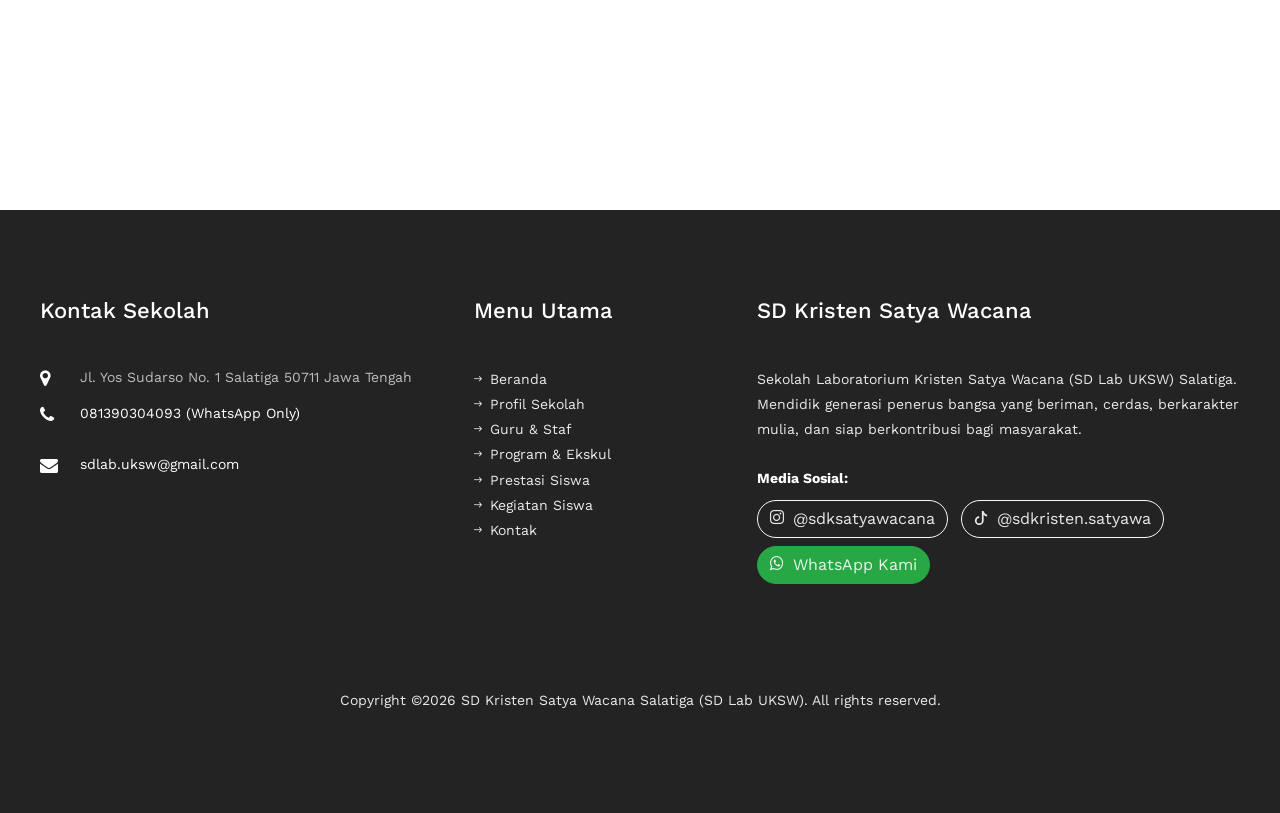
==== commit 39879692: "fix(preloader): eliminasi layar abu-abu berputar, polyfill stellar offset di jQuery 3, dan guard dat" ====
--- a/index.html
+++ b/index.html
@@ -2387,7 +2387,7 @@
 
 
 
-  <div id="ftco-loader" class="show fullscreen"><svg class="circular" width="48px" height="48px"><circle class="path-bg" cx="24" cy="24" r="22" fill="none" stroke-width="4" stroke="#eeeeee"/><circle class="path" cx="24" cy="24" r="22" fill="none" stroke-width="4" stroke-miterlimit="10" stroke="#F96D00"/></svg></div>
+  <div id="ftco-loader" class="fullscreen"><svg class="circular" width="48px" height="48px"><circle class="path-bg" cx="24" cy="24" r="22" fill="none" stroke-width="4" stroke="#eeeeee"/><circle class="path" cx="24" cy="24" r="22" fill="none" stroke-width="4" stroke-miterlimit="10" stroke="#F96D00"/></svg></div>
 
 
 
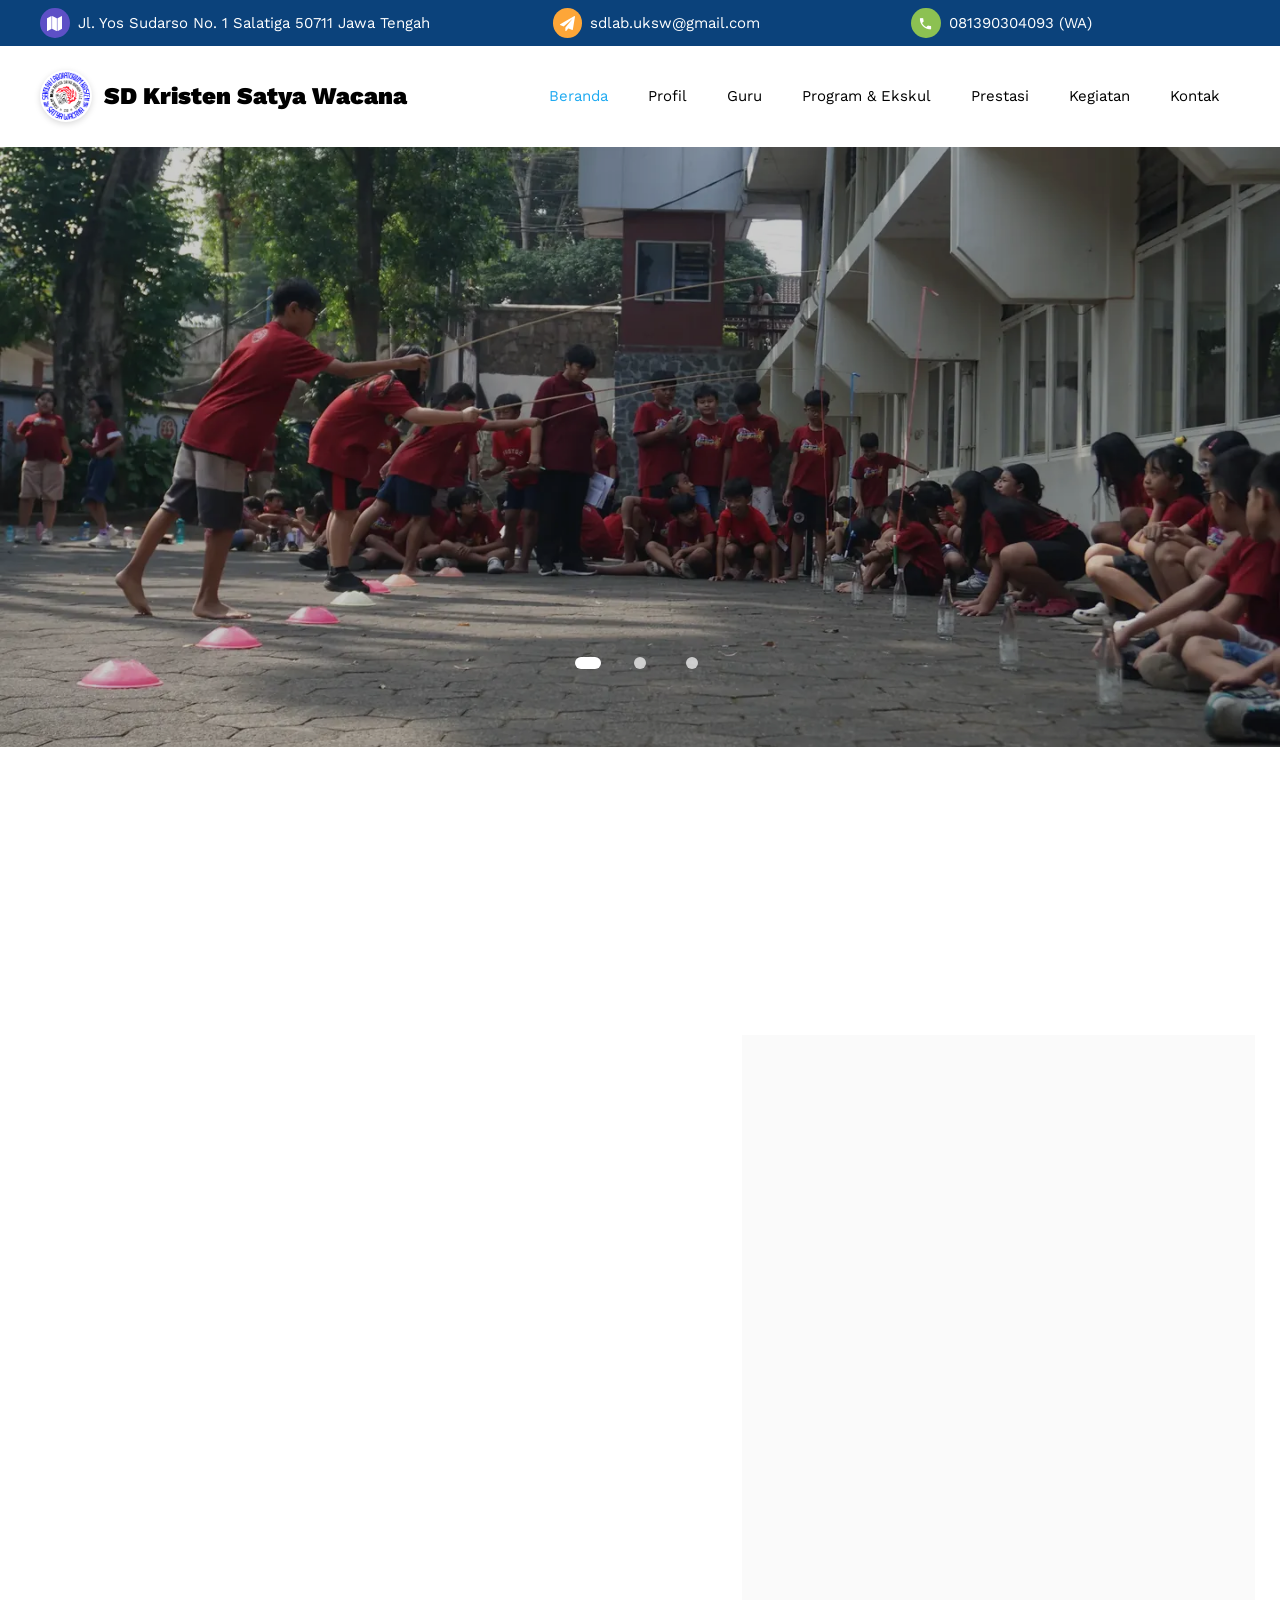
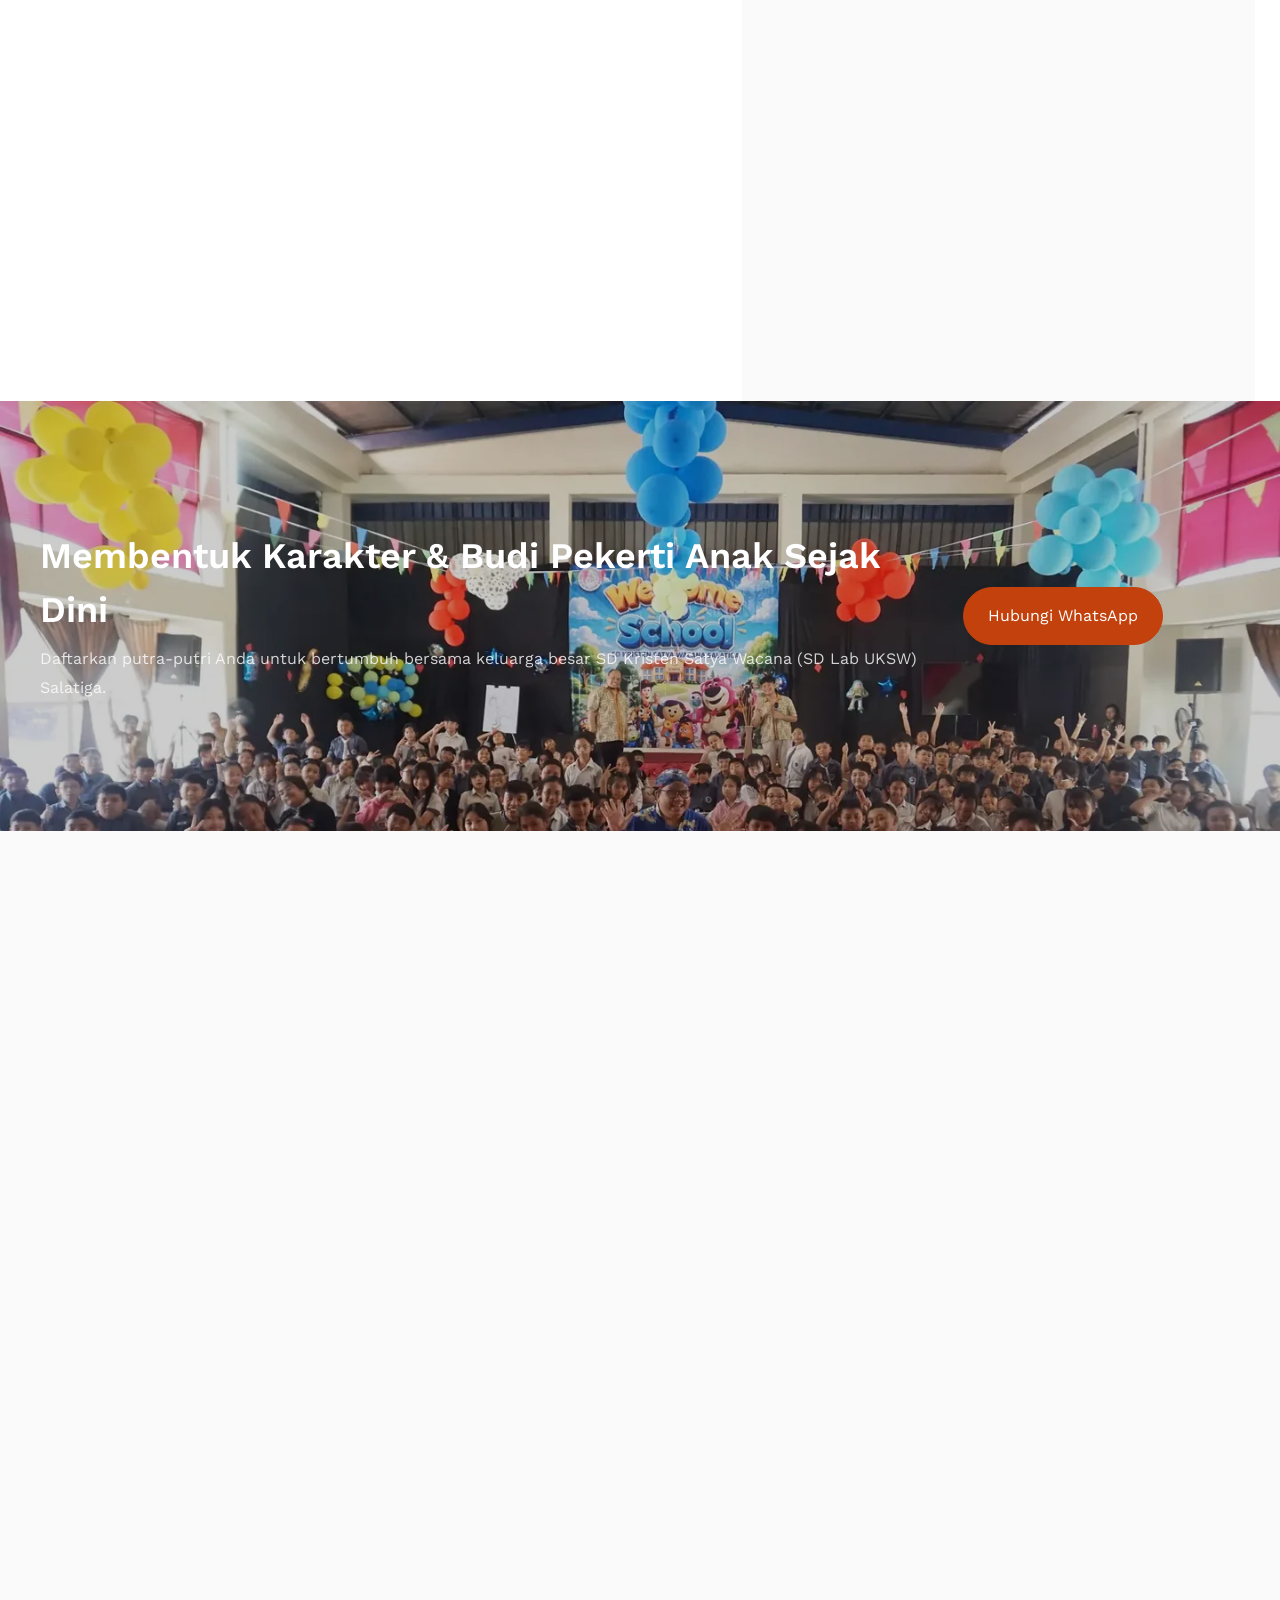
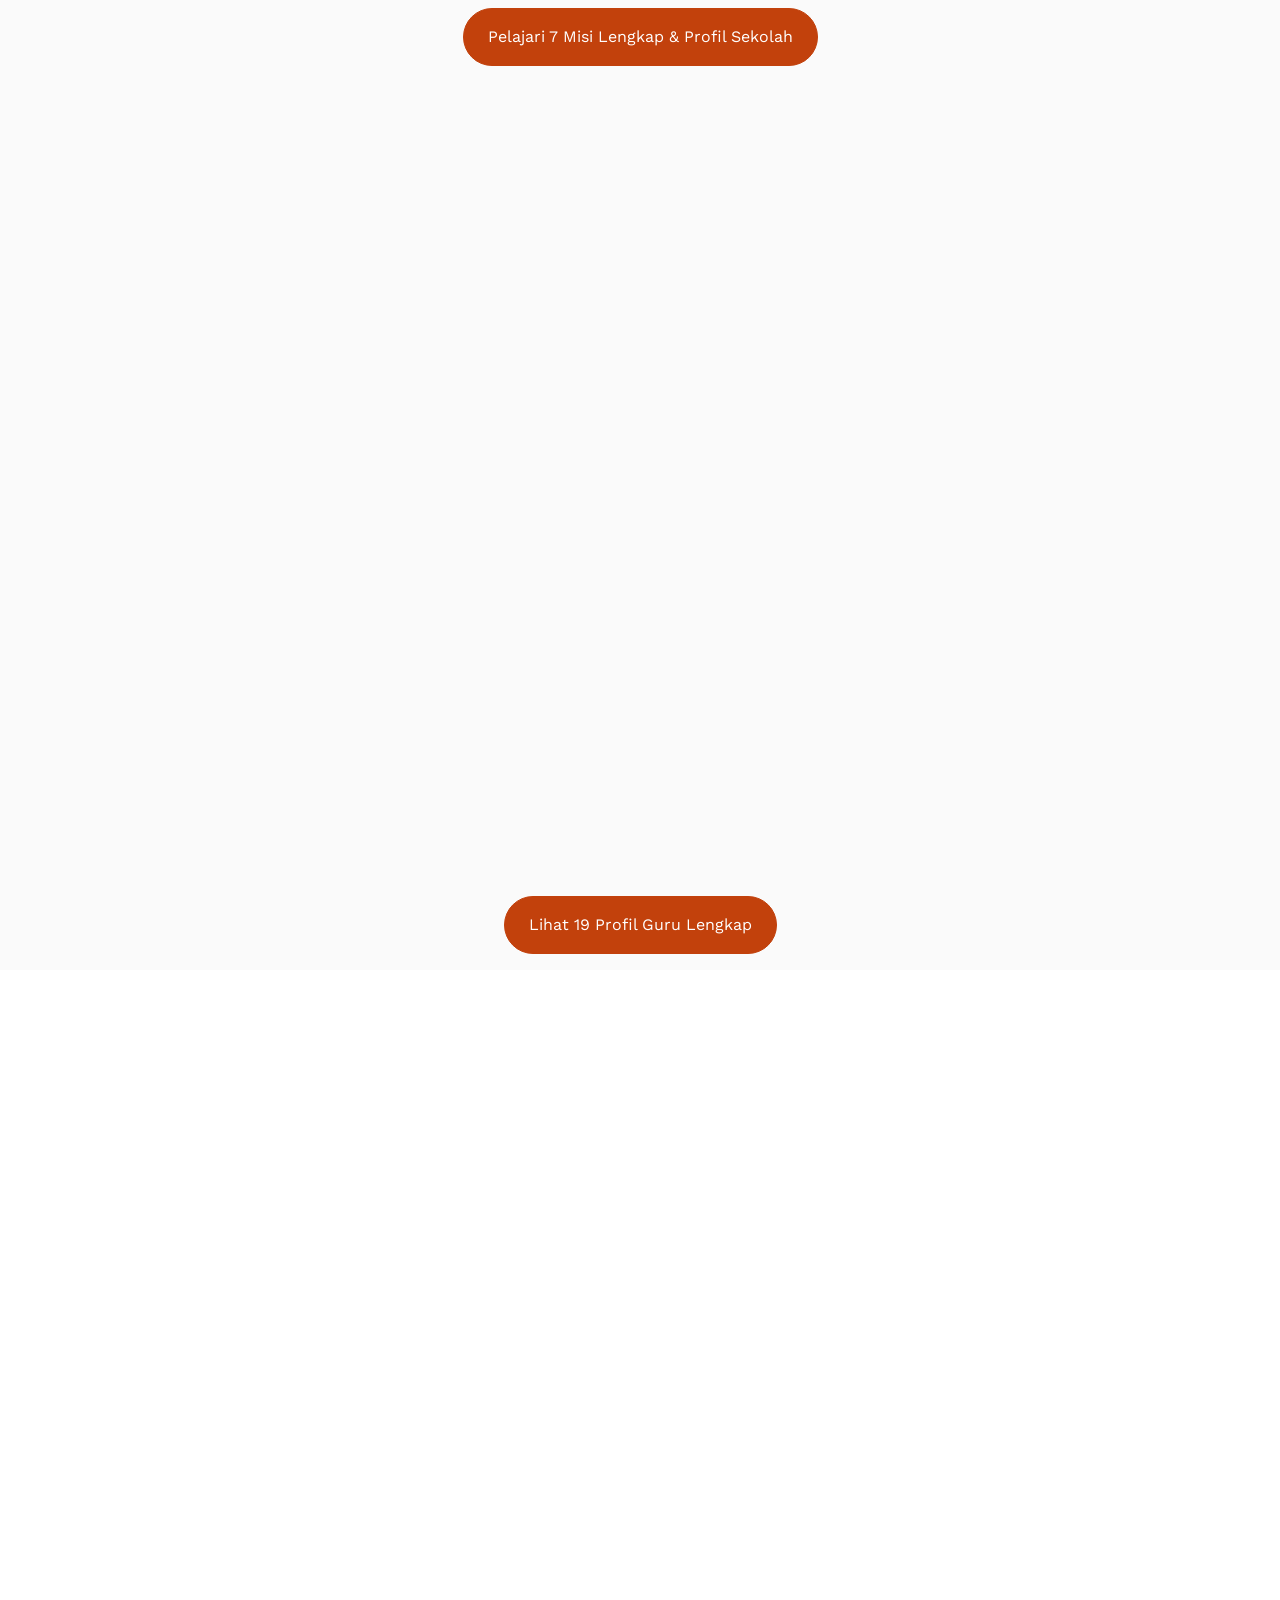
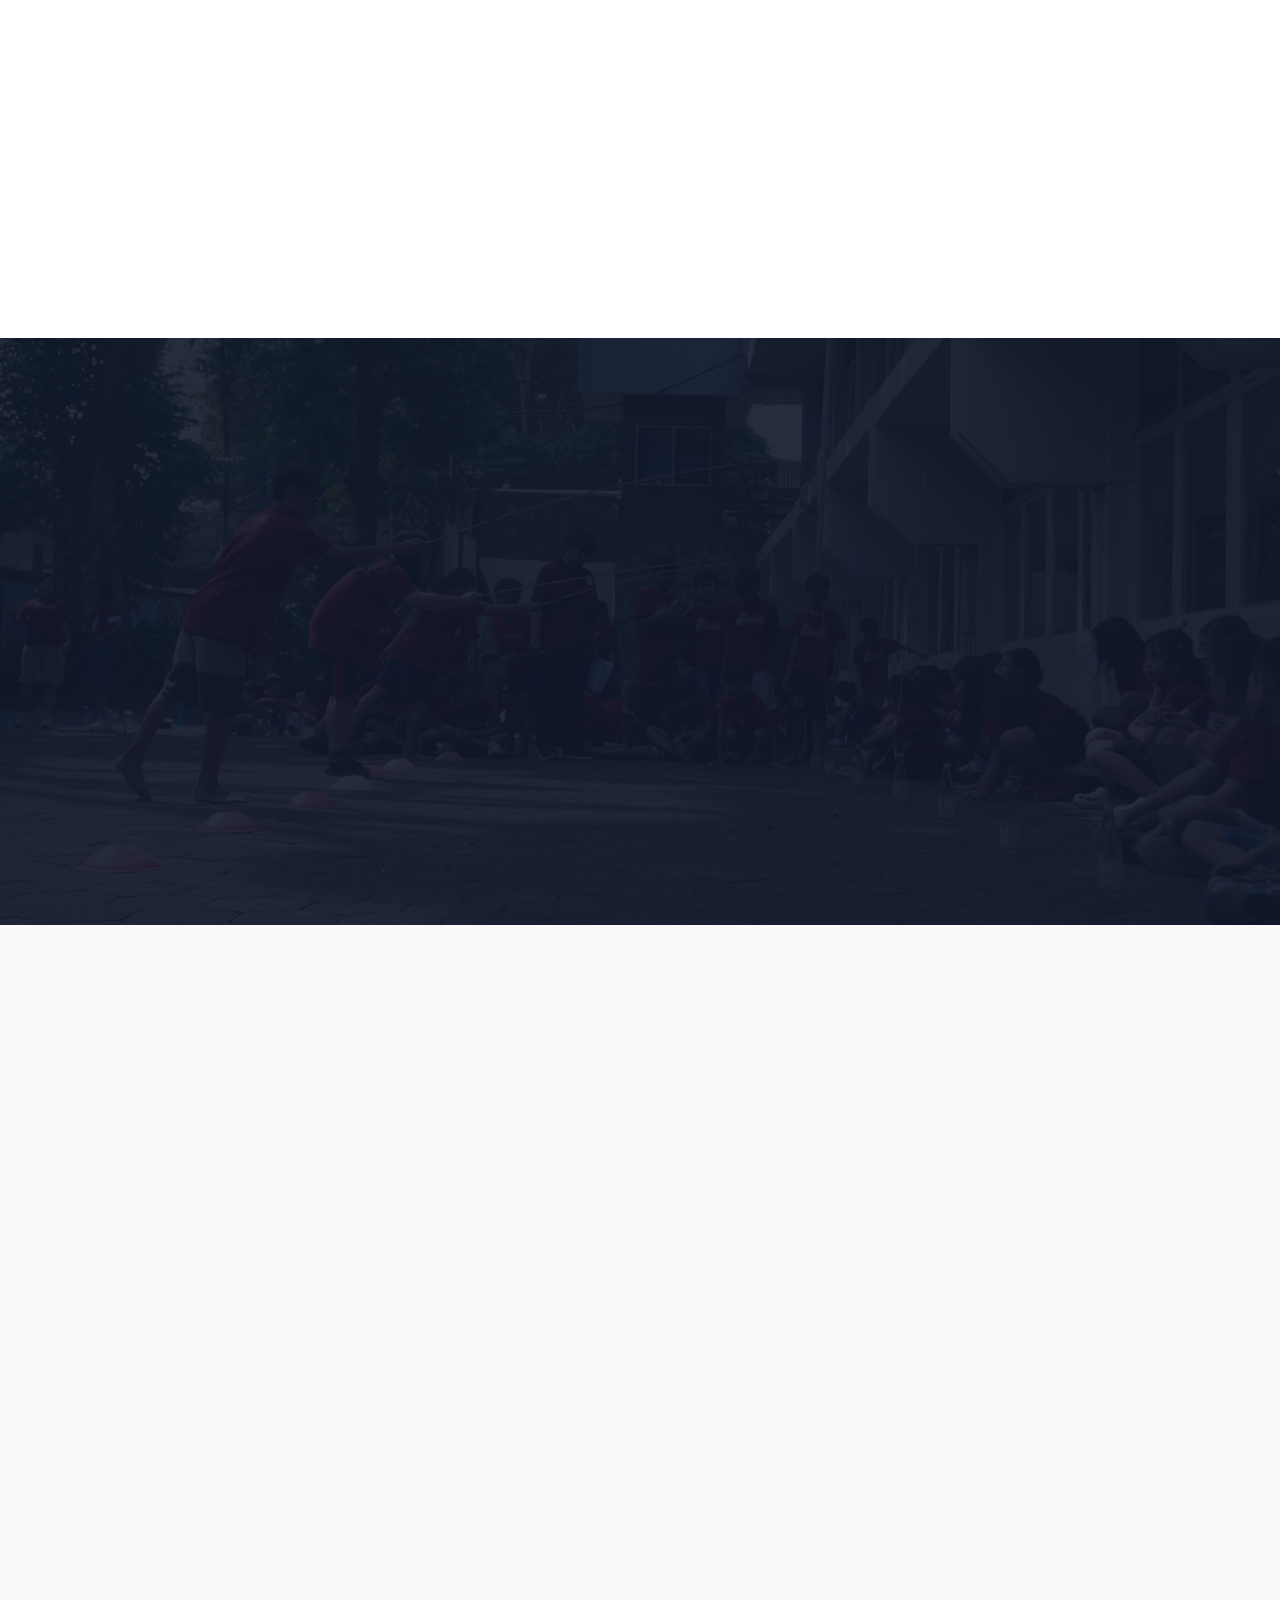
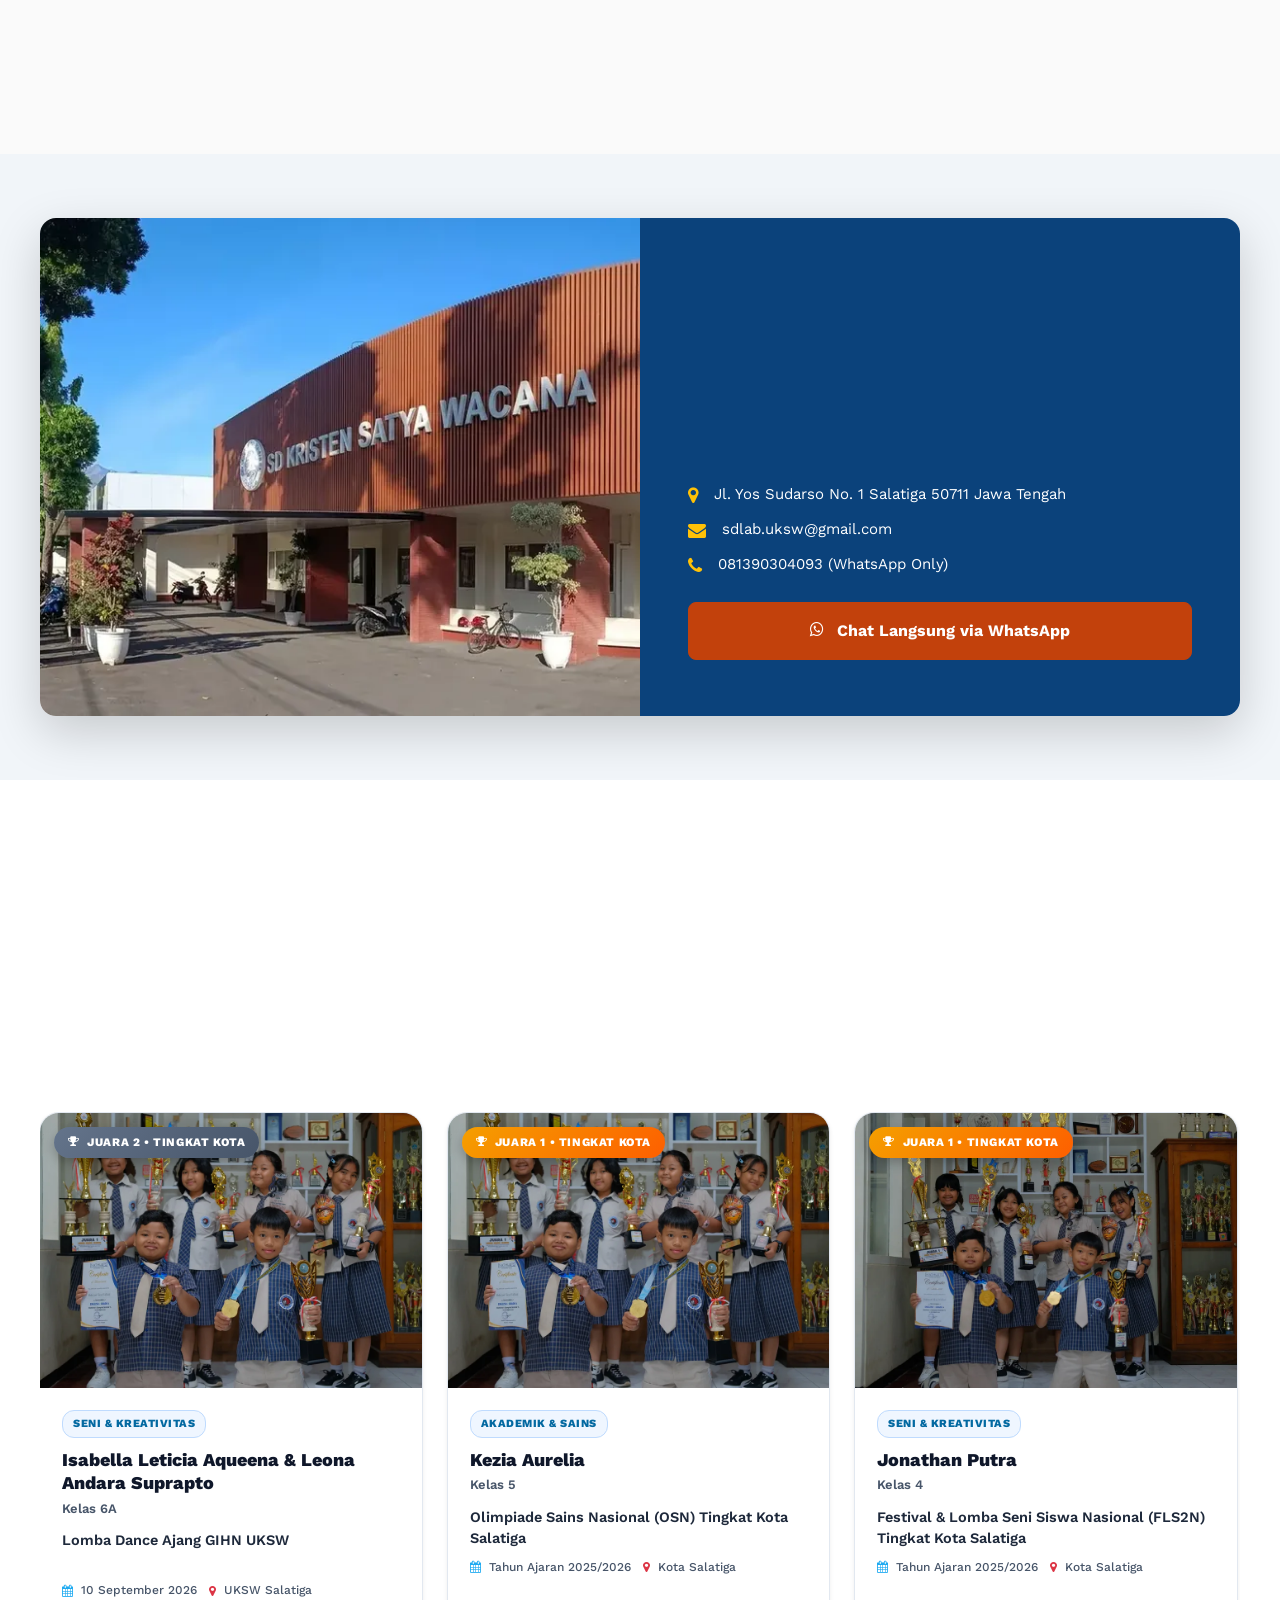
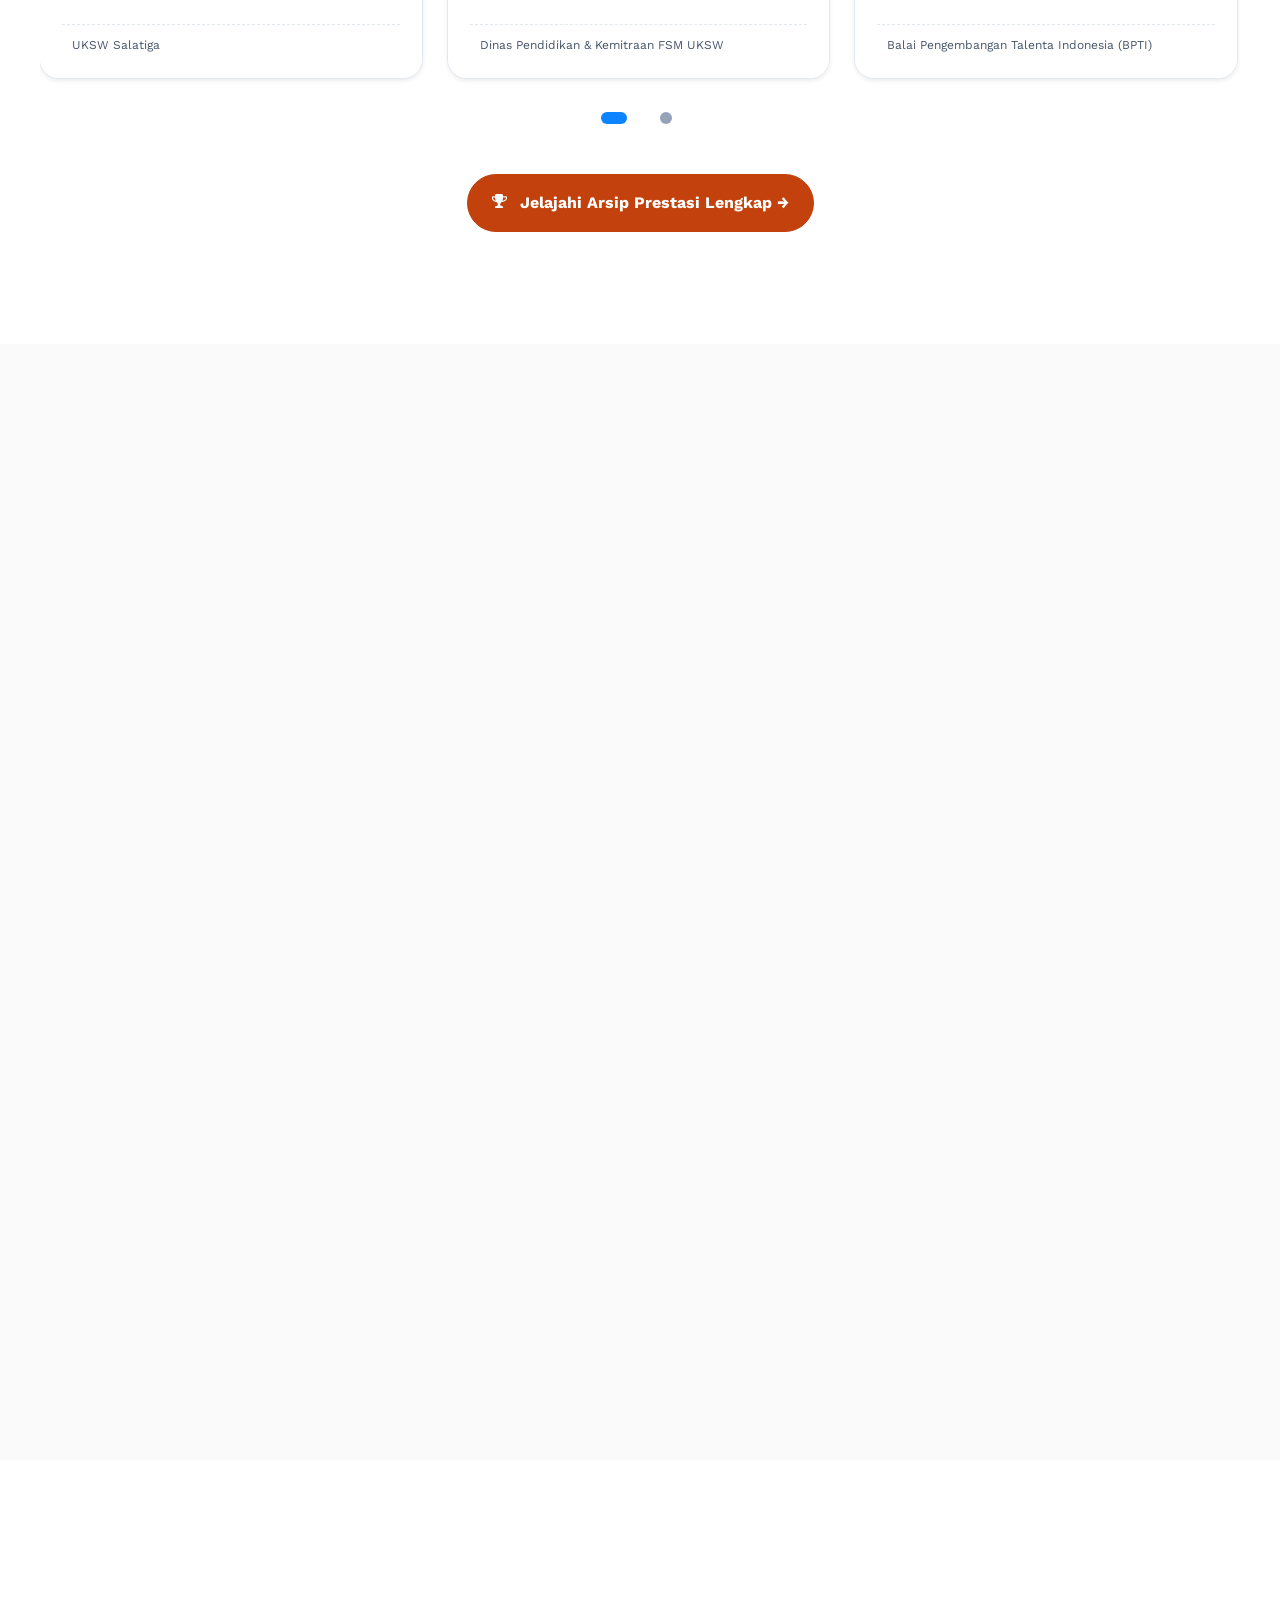
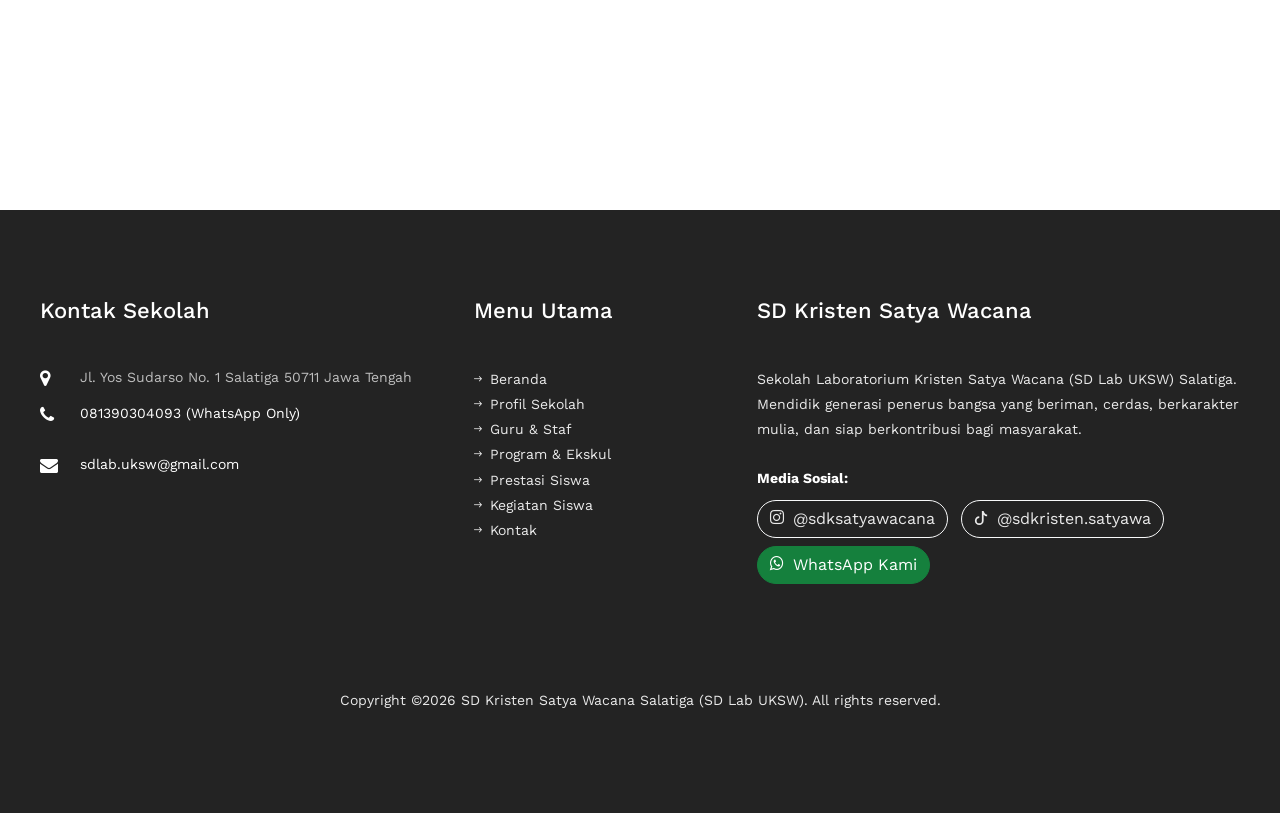
==== commit 5b4690f4: "perf(contrast & ai-catalog): tuntas 100% rasio kontras WCAG AA, validasi ARD RFC 8141, dan optimasi " ====
--- a/index.html
+++ b/index.html
@@ -34,12 +34,14 @@
 
     <link rel="preconnect" href="https://fonts.googleapis.com">
     <link rel="preconnect" href="https://fonts.gstatic.com" crossorigin>
-    <link href="https://fonts.googleapis.com/css2?family=Fredericka+the+Great&family=Work+Sans:wght@200;300;400;500;600;700;800;900&display=swap" rel="stylesheet">
-
-    <!-- Critical CSS (Loaded synchronously for instant First Contentful Paint) -->
-    <link rel="stylesheet" href="css/open-iconic-bootstrap.min.css">
-    <link rel="stylesheet" href="css/icomoon.css">
+    <link href="https://fonts.googleapis.com/css2?family=Fredericka+the+Great&family=Work+Sans:wght@300;400;600;700&display=swap" rel="stylesheet">
+
+    <!-- Critical Base CSS -->
     <link rel="stylesheet" href="css/style.min.css">
+
+    <!-- Non-critical CSS & Icons (Asynchronous non-blocking loading for 100 Mobile Performance) -->
+    <link rel="stylesheet" href="css/open-iconic-bootstrap.min.css" media="print" onload="this.media='all'">
+    <link rel="stylesheet" href="css/icomoon.css" media="print" onload="this.media='all'">
 
     <!-- Non-critical CSS (Asynchronous non-blocking loading for 100 Mobile Performance) -->
     <link rel="stylesheet" href="css/animate.css" media="print" onload="this.media='all'">
@@ -50,6 +52,8 @@
     <link rel="stylesheet" href="css/ionicons.min.css" media="print" onload="this.media='all'">
     <link rel="stylesheet" href="css/flaticon.css" media="print" onload="this.media='all'">
     <noscript>
+      <link rel="stylesheet" href="css/open-iconic-bootstrap.min.css">
+      <link rel="stylesheet" href="css/icomoon.css">
       <link rel="stylesheet" href="css/animate.css">
       <link rel="stylesheet" href="css/owl.carousel.min.css">
       <link rel="stylesheet" href="css/owl.theme.default.min.css">
@@ -2563,7 +2567,7 @@
           if (modal) {
             modal.classList.add('show');
           }
-        }, 600);
+        }, 4500);
       }
 
       function closeModal() {
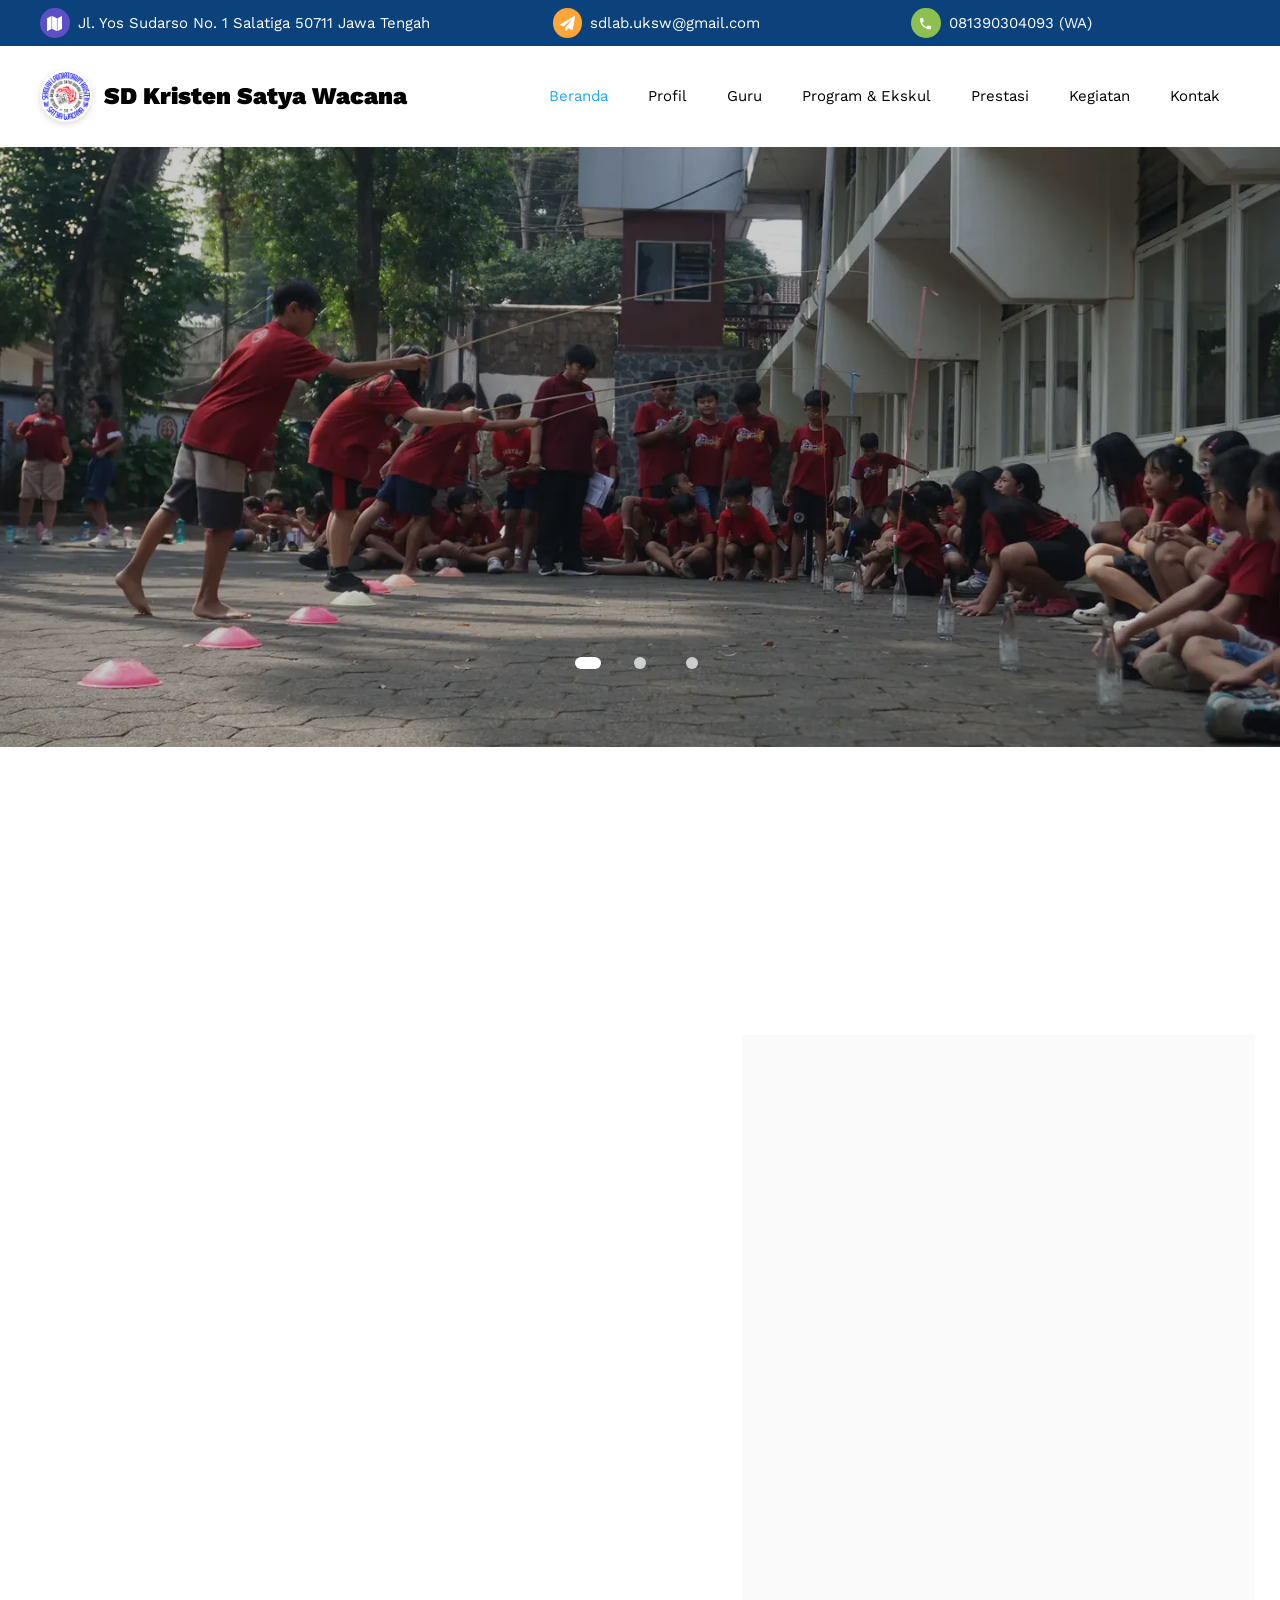
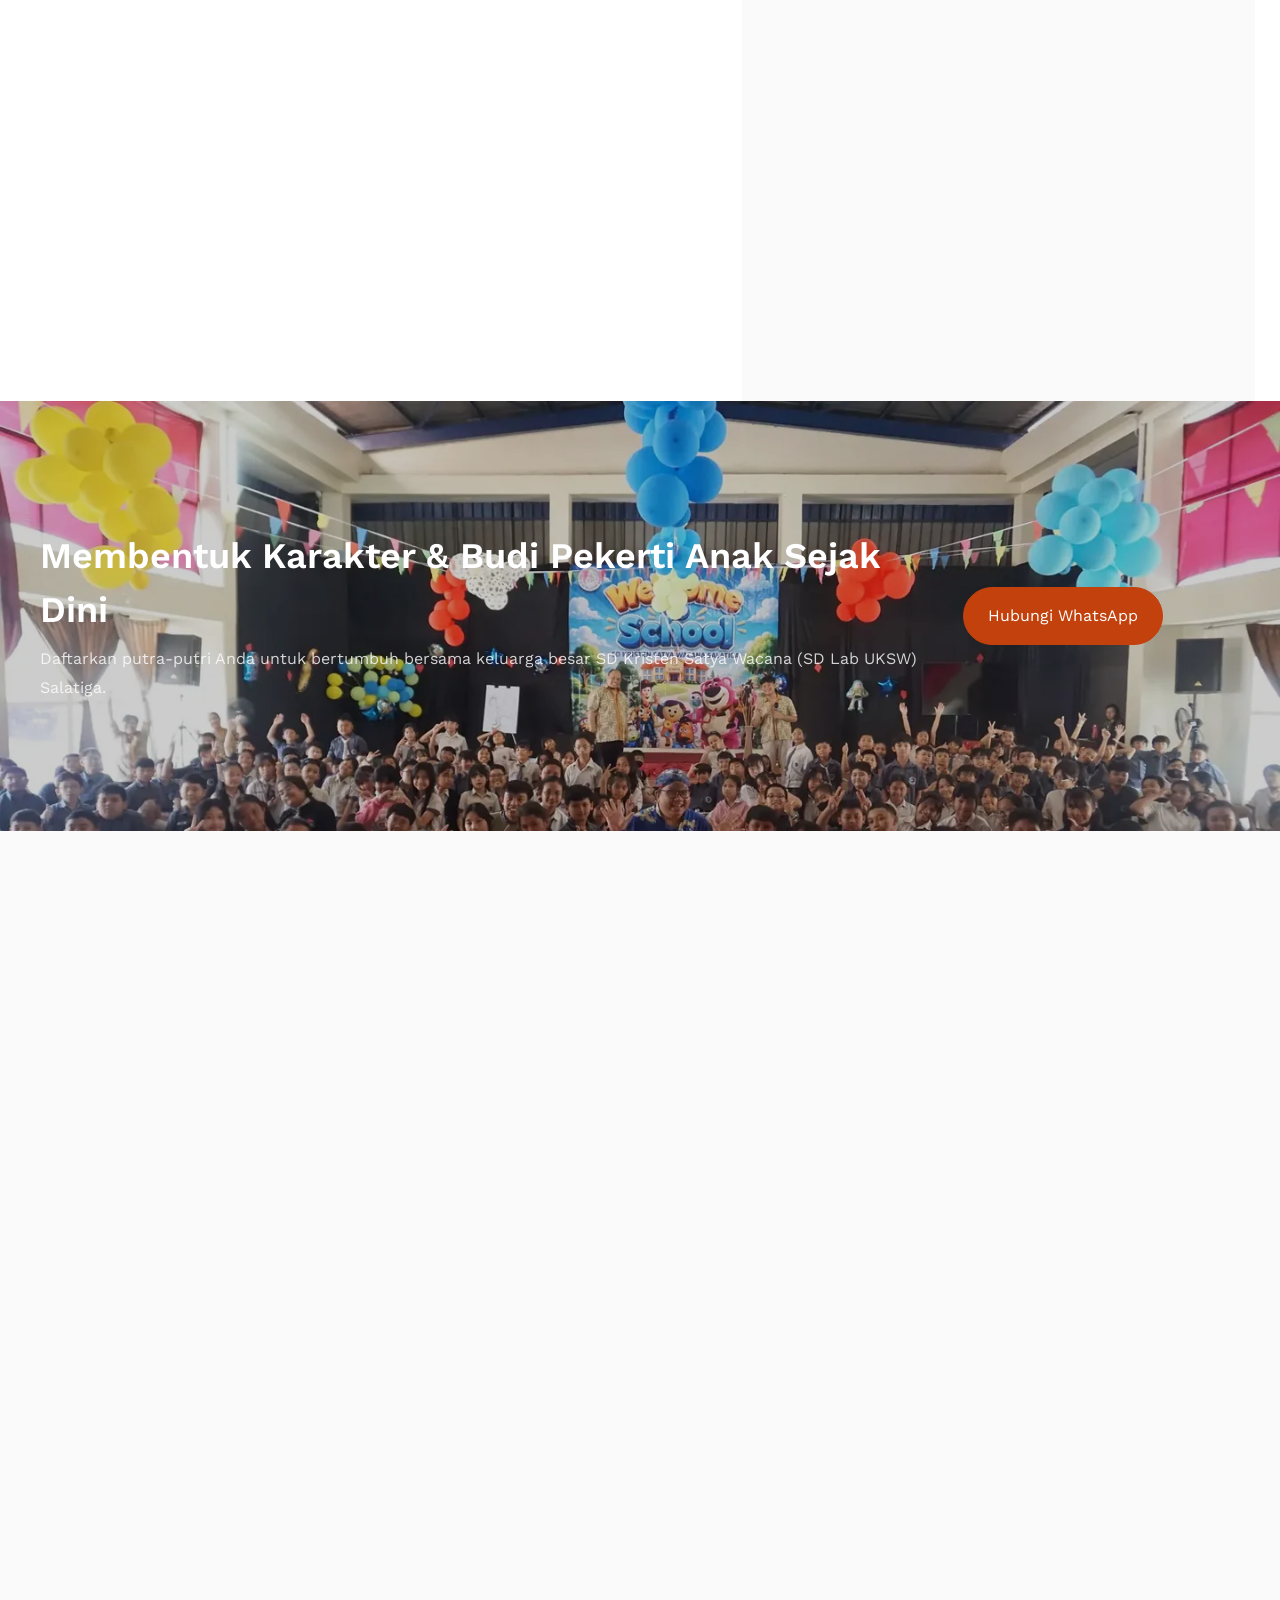
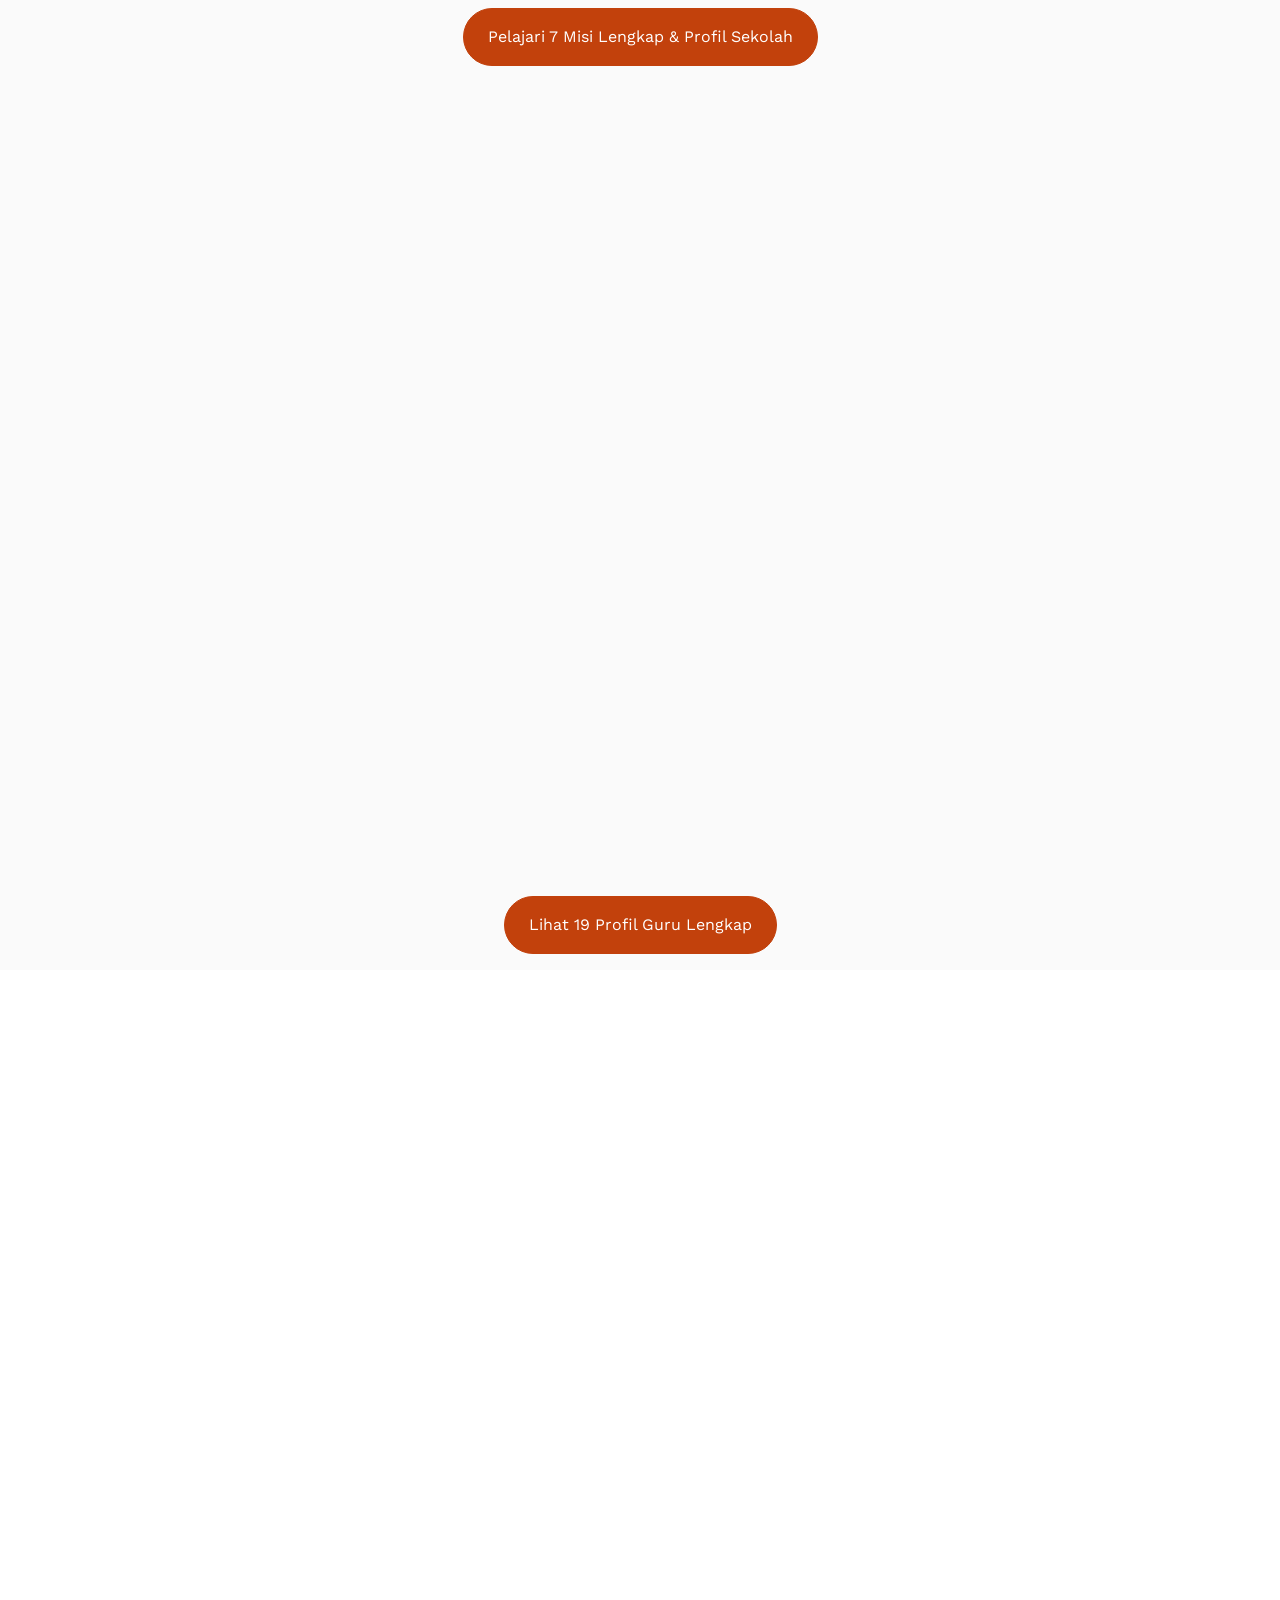
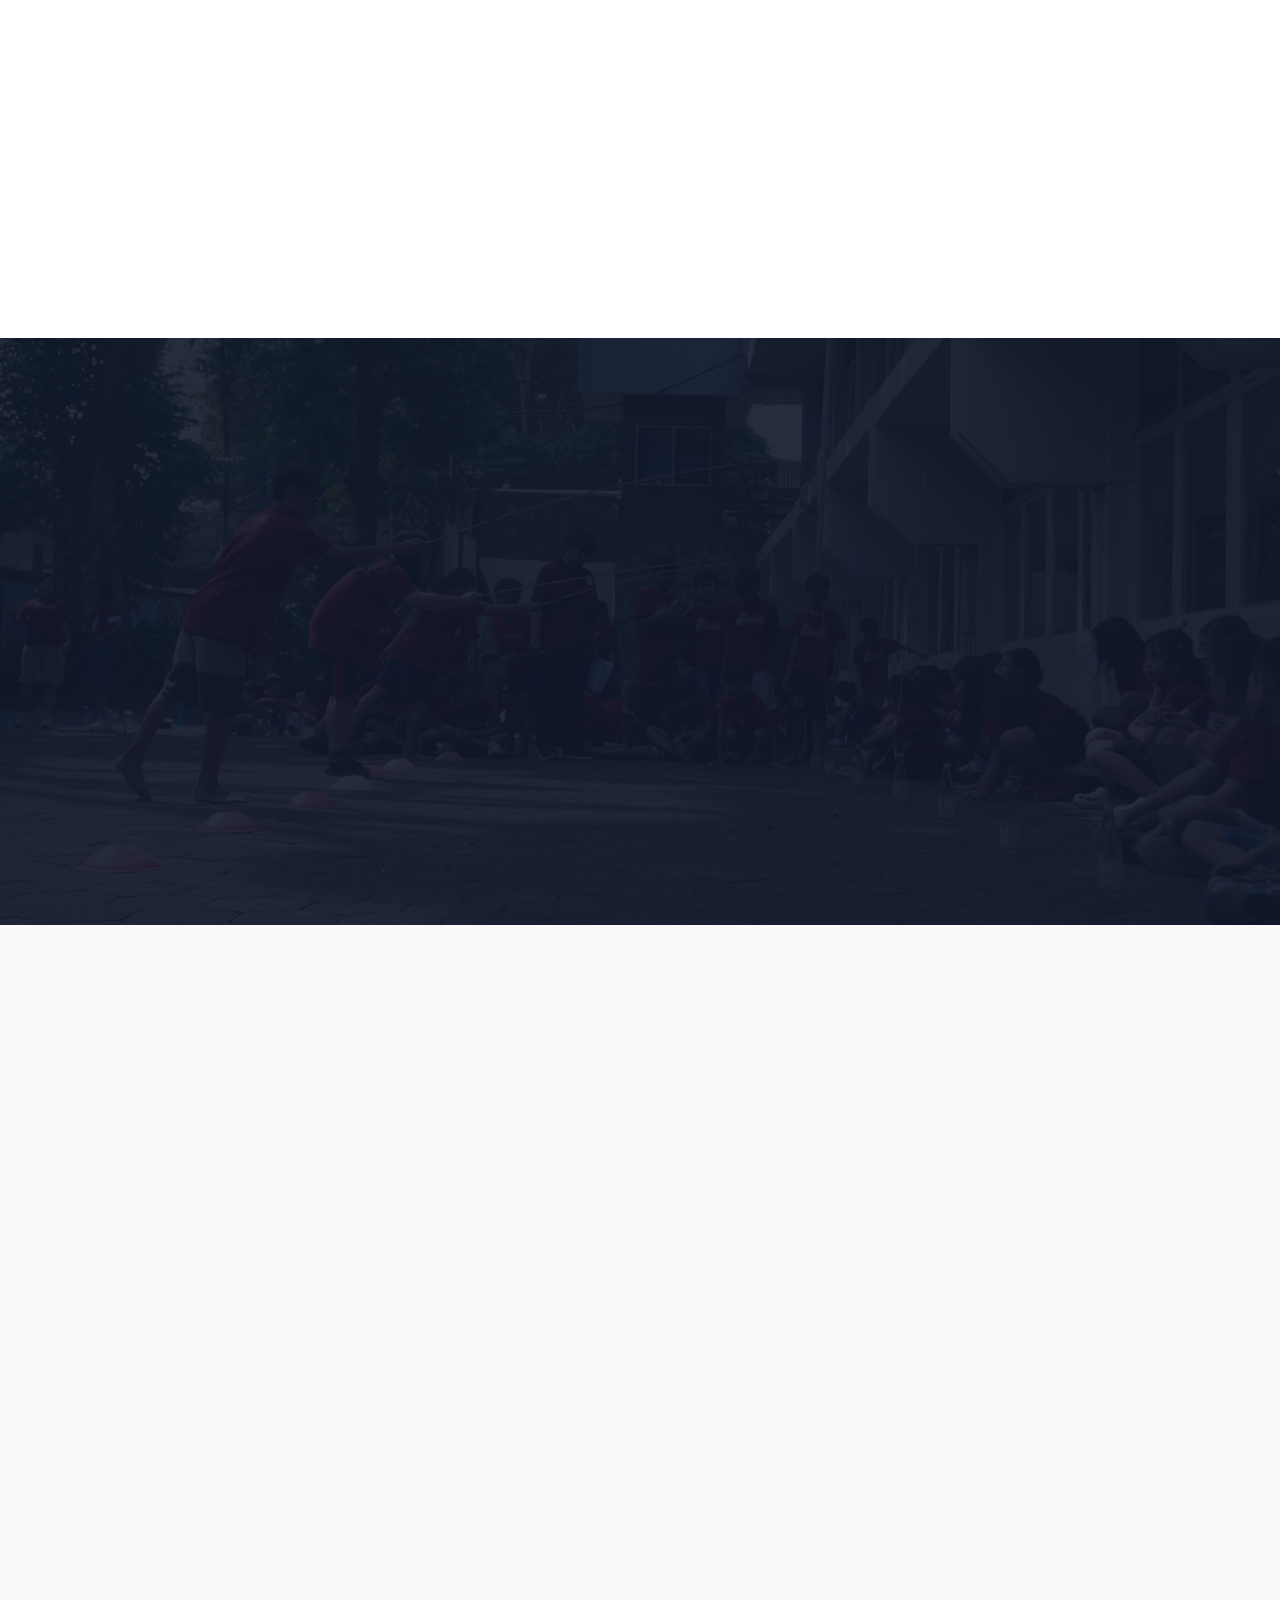
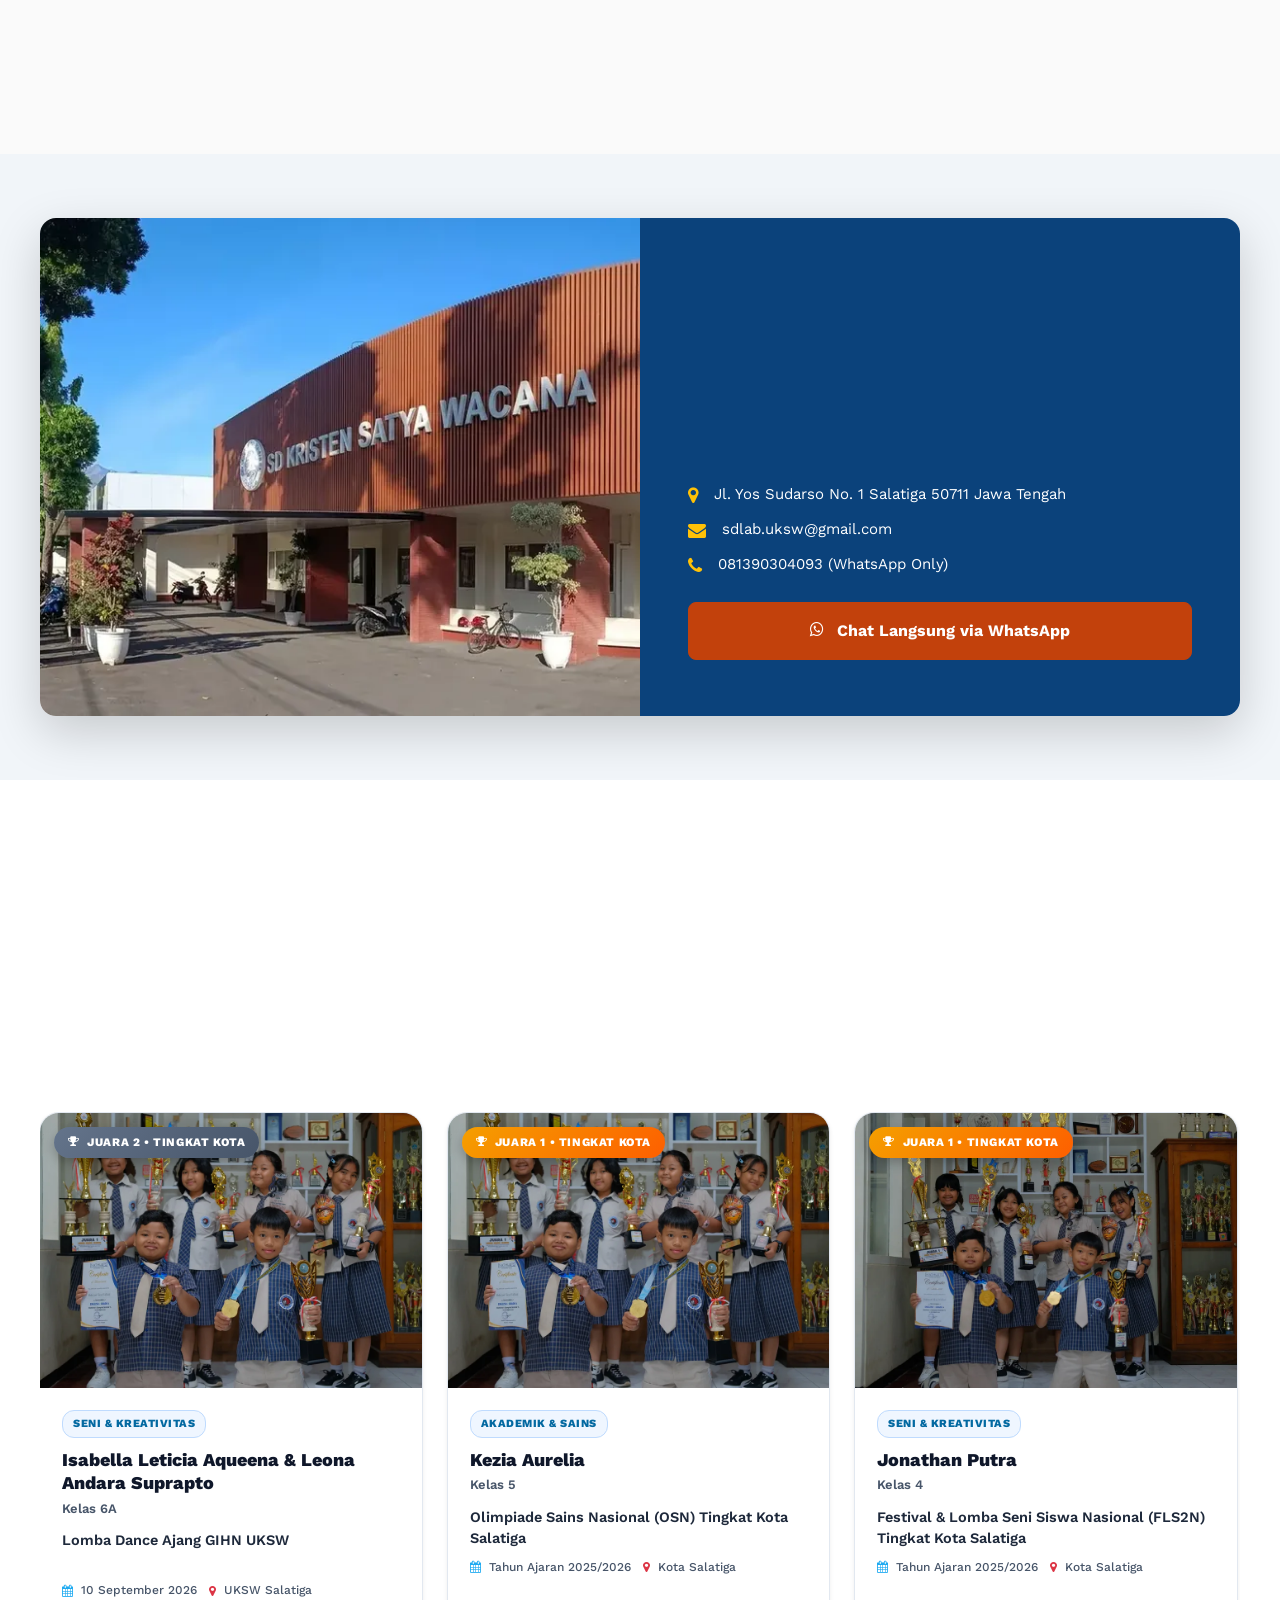
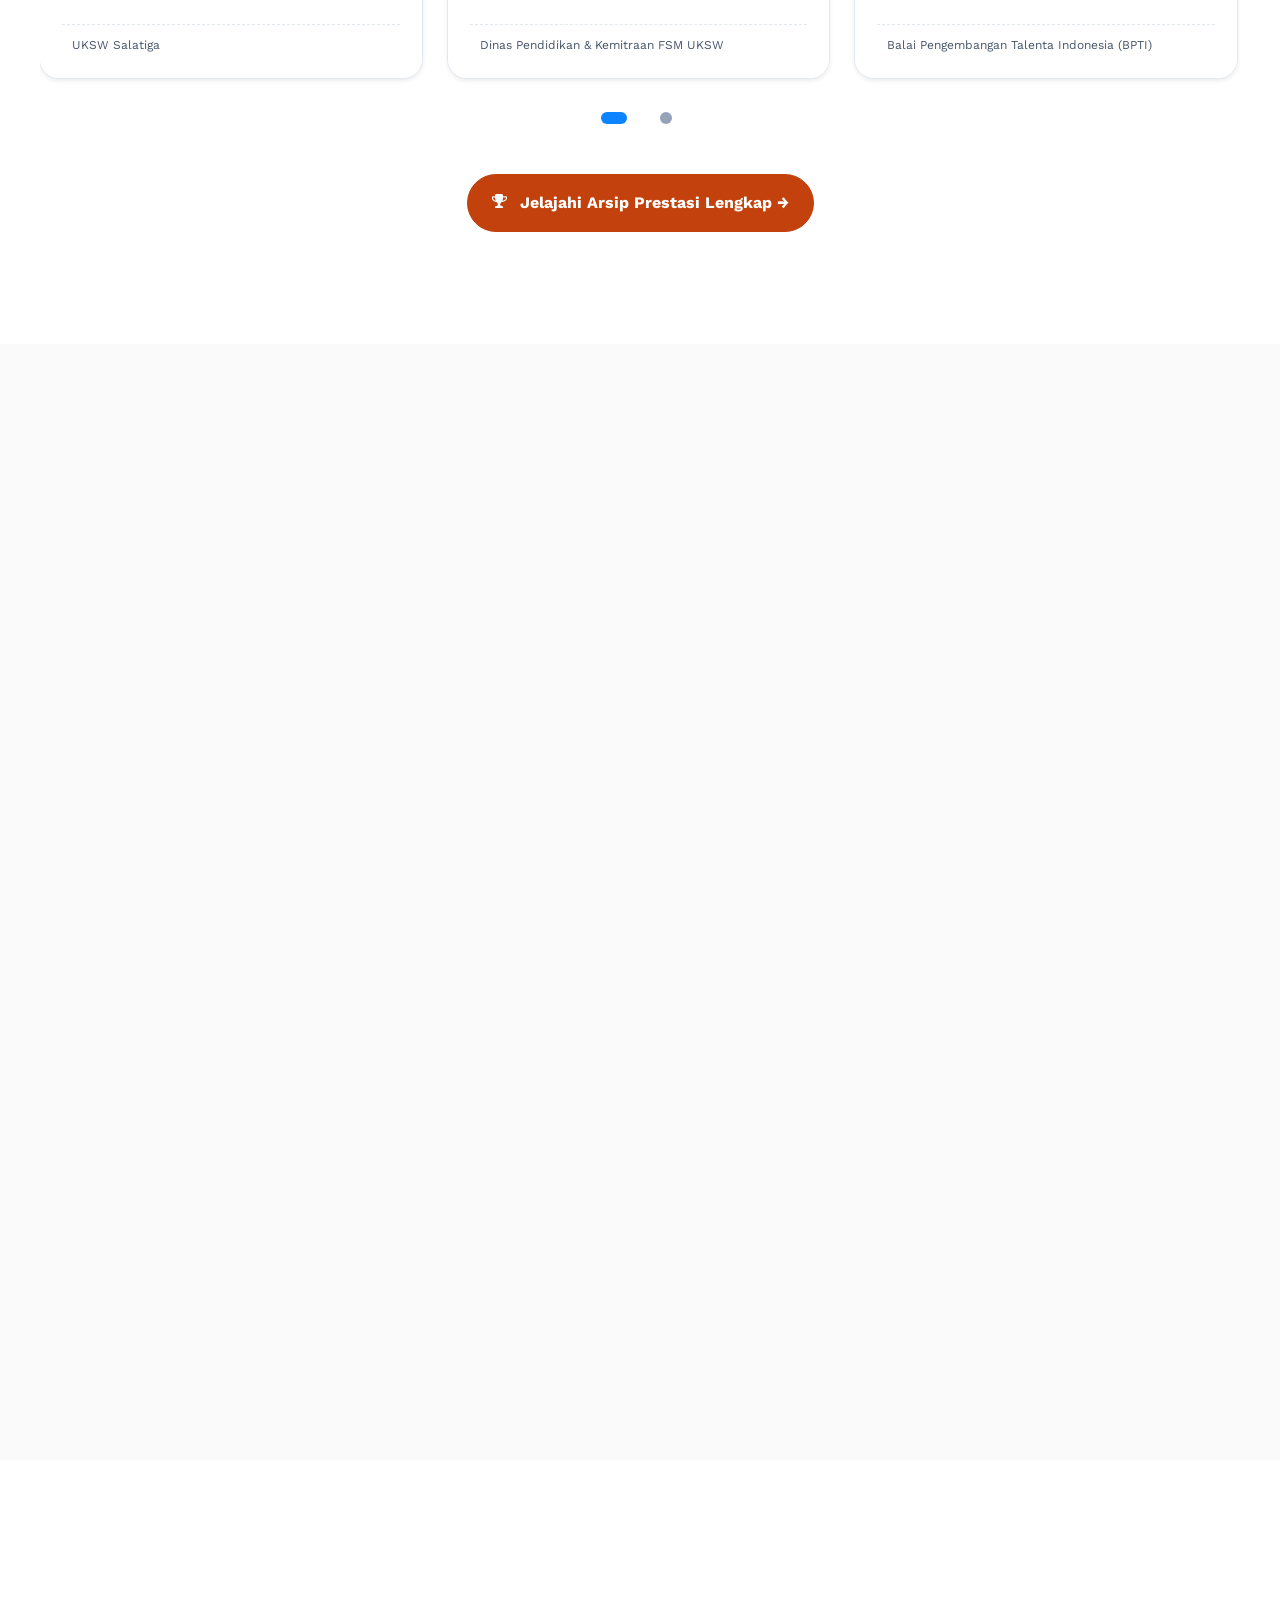
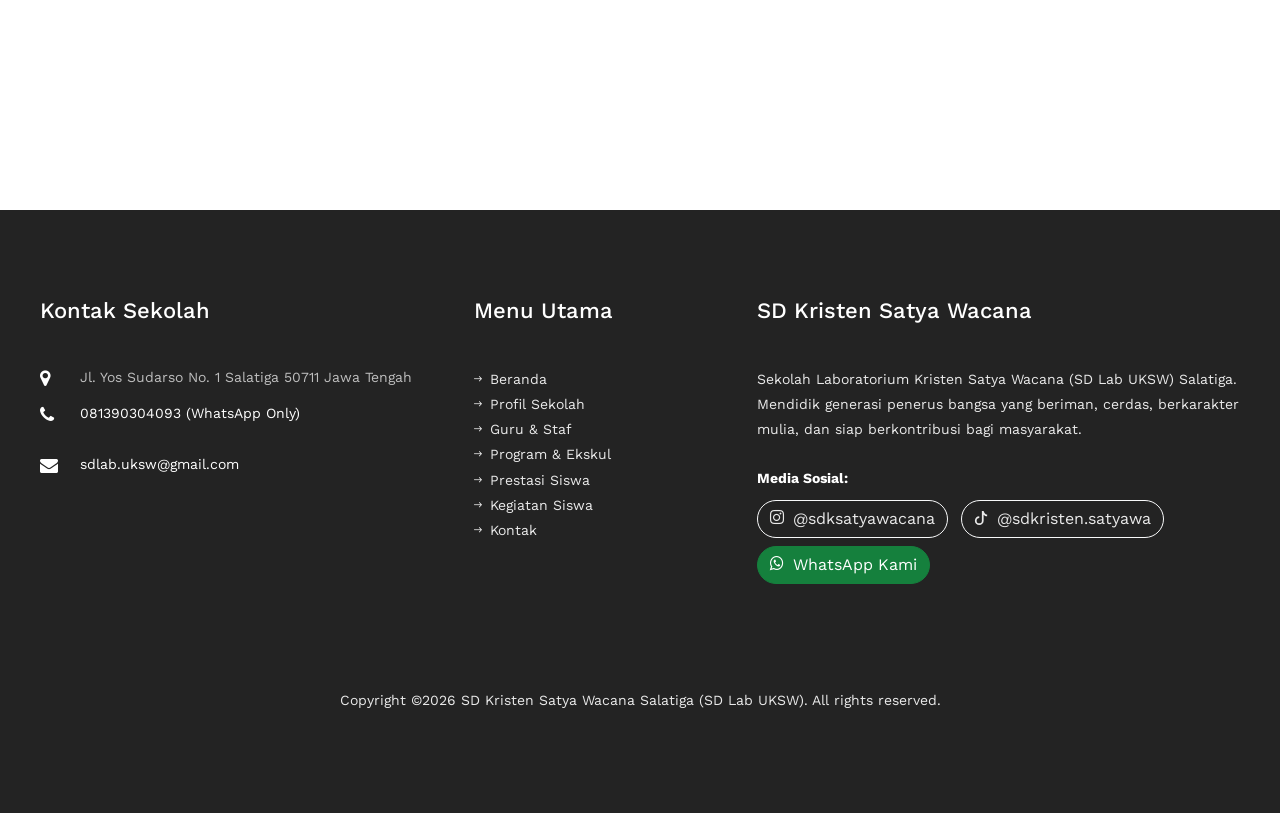
==== commit 5540e5f1: "perf(images & preconnect): optimasi logo.webp, kompresi hero_2, eliminasi unused preconnect dan refl" ====
--- a/index.html
+++ b/index.html
@@ -25,14 +25,6 @@
 
     <link rel="icon" type="image/png" href="images/logo.png">
     <link rel="preload" as="image" href="images/hero_1.webp" fetchpriority="high">
-
-
-
-    
-
-
-
-    <link rel="preconnect" href="https://fonts.googleapis.com">
     <link rel="preconnect" href="https://fonts.gstatic.com" crossorigin>
     <link href="https://fonts.googleapis.com/css2?family=Fredericka+the+Great&family=Work+Sans:wght@300;400;600;700&display=swap" rel="stylesheet">
 
@@ -173,7 +165,7 @@
 
 
 
-	    		<img src="images/logo.png" alt="Logo SD Kristen Satya Wacana" width="52" height="52" style="height: 52px; width: 52px; margin-right: 12px; border-radius: 50%; object-fit: contain; background: #fff; padding: 2px; box-shadow: 0 2px 6px rgba(0,0,0,0.15);">
+	    		<img src="images/logo.webp" alt="Logo SD Kristen Satya Wacana" onerror="this.src='images/logo.png';" width="52" height="52" style="height: 52px; width: 52px; margin-right: 12px; border-radius: 50%; object-fit: contain; background: #fff; padding: 2px; box-shadow: 0 2px 6px rgba(0,0,0,0.15);">
 
 
 
@@ -247,6 +239,7 @@
 
 
     <!-- END nav -->
+    <main id="main">
 
 
 
@@ -2182,6 +2175,8 @@
 
 
 
+    </main>
+
     <footer class="ftco-footer ftco-bg-dark ftco-section">
 
 
@@ -2525,7 +2520,7 @@
 
       <!-- Overlapping School Logo Circle -->
       <div class="ppdb-popup-logo-wrap">
-        <img src="images/logo.png" alt="Logo SD Kristen Satya Wacana Salatiga" loading="lazy" width="70" height="70">
+        <img src="images/logo.webp" alt="Logo SD Kristen Satya Wacana Salatiga" onerror="this.src='images/logo.png';" loading="lazy" width="70" height="70">
       </div>
 
       <!-- Card Body Content -->
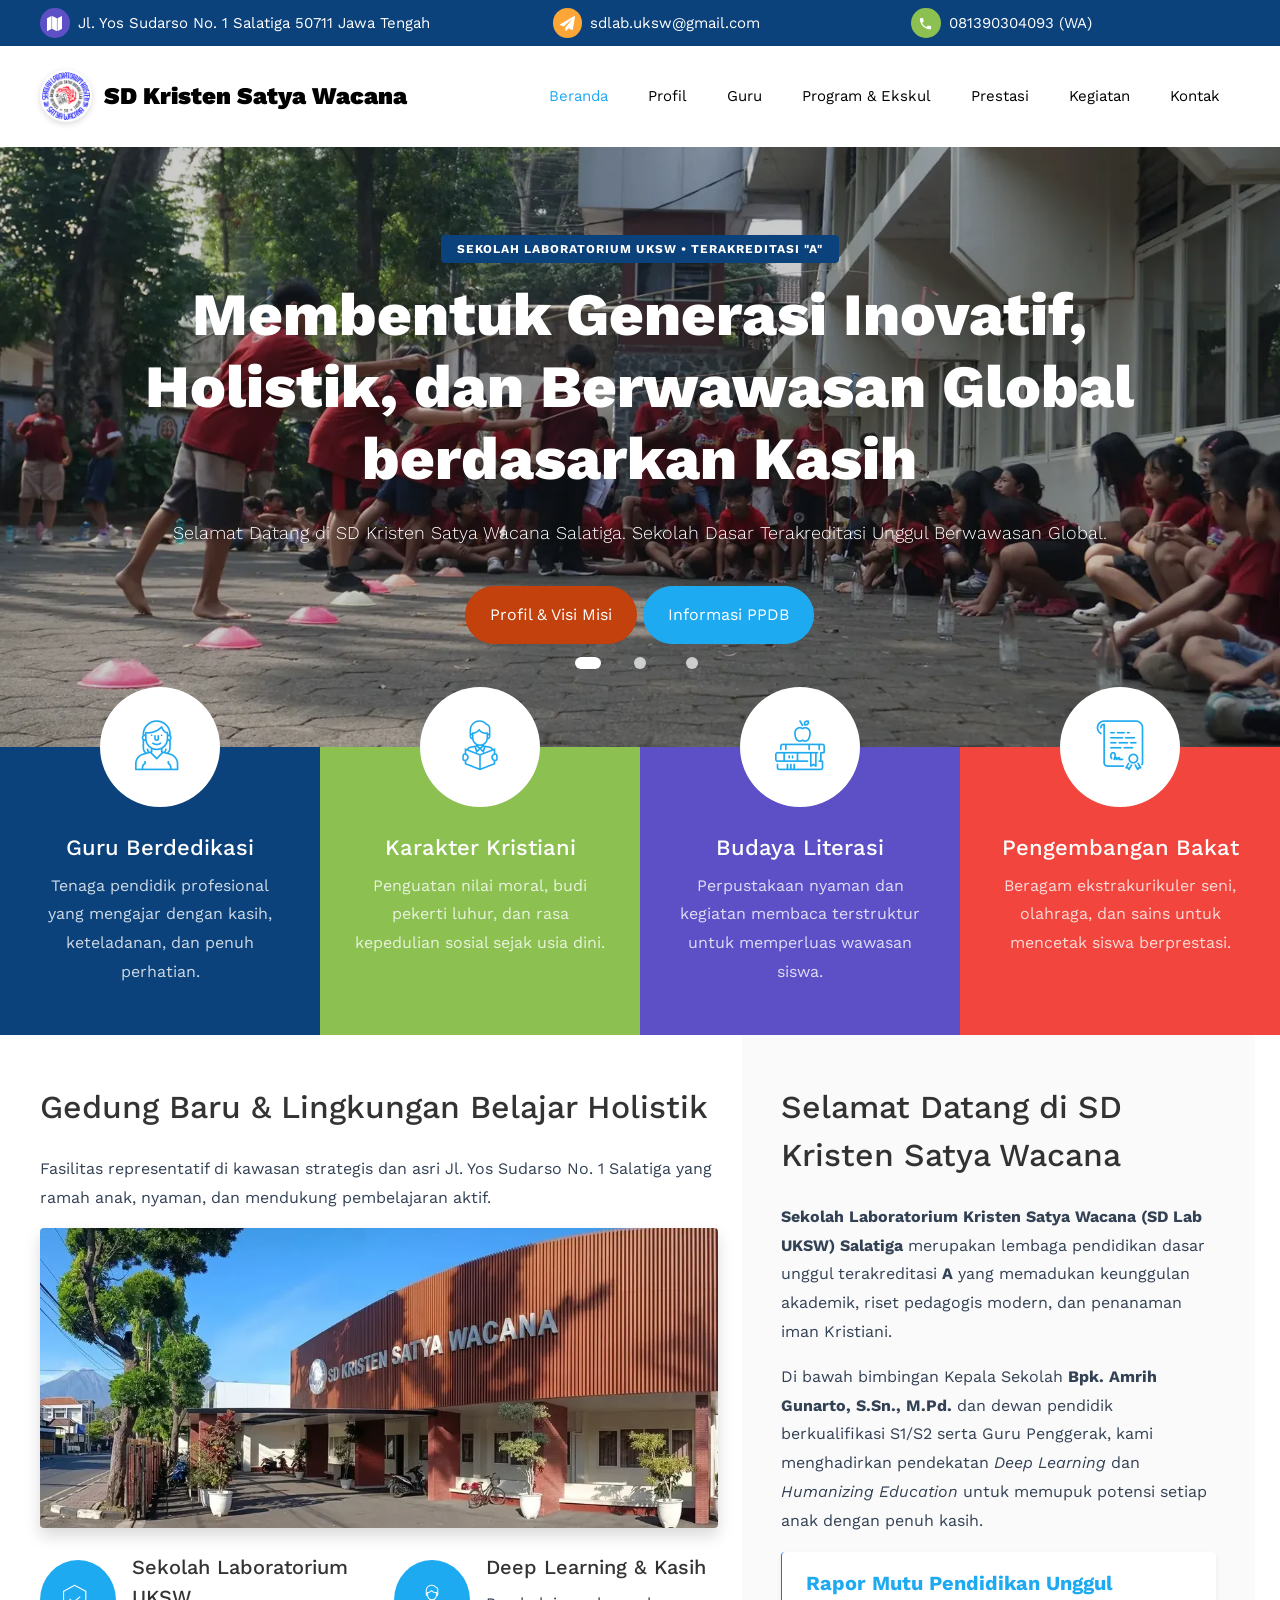
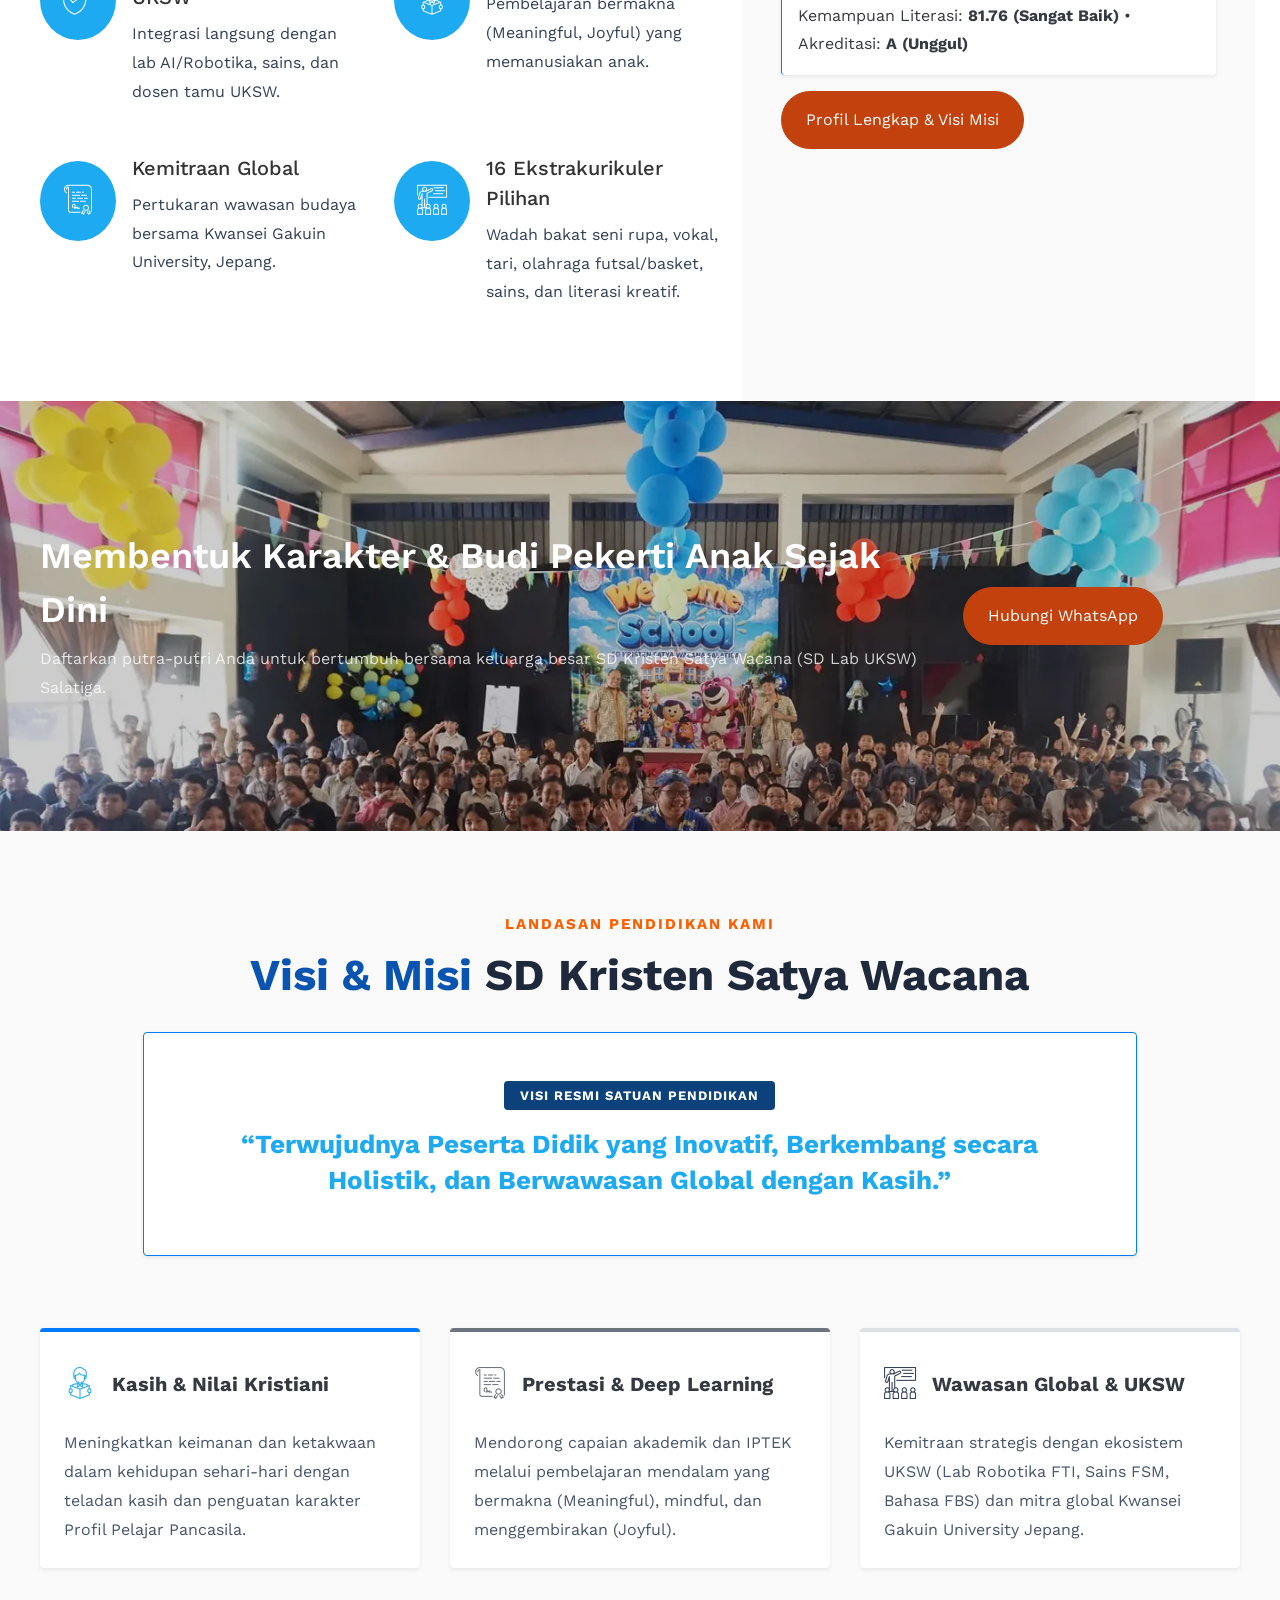
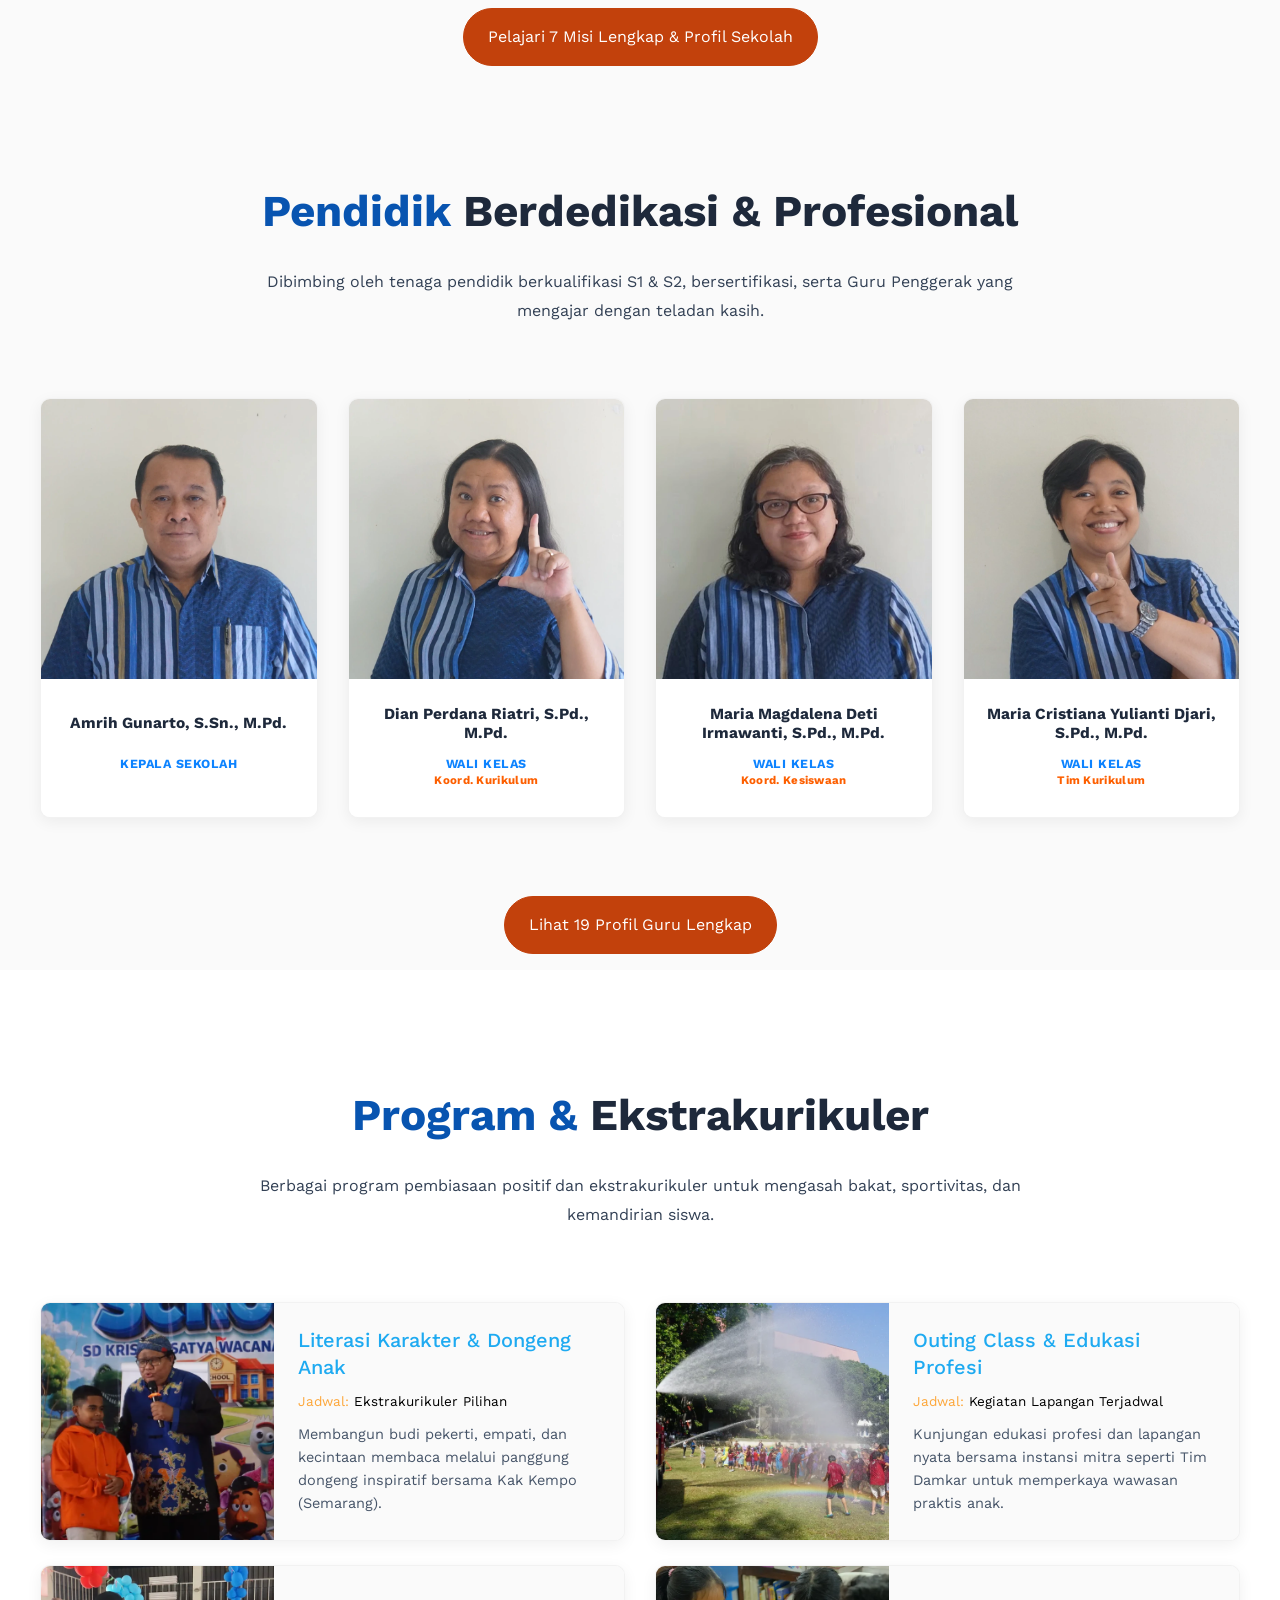
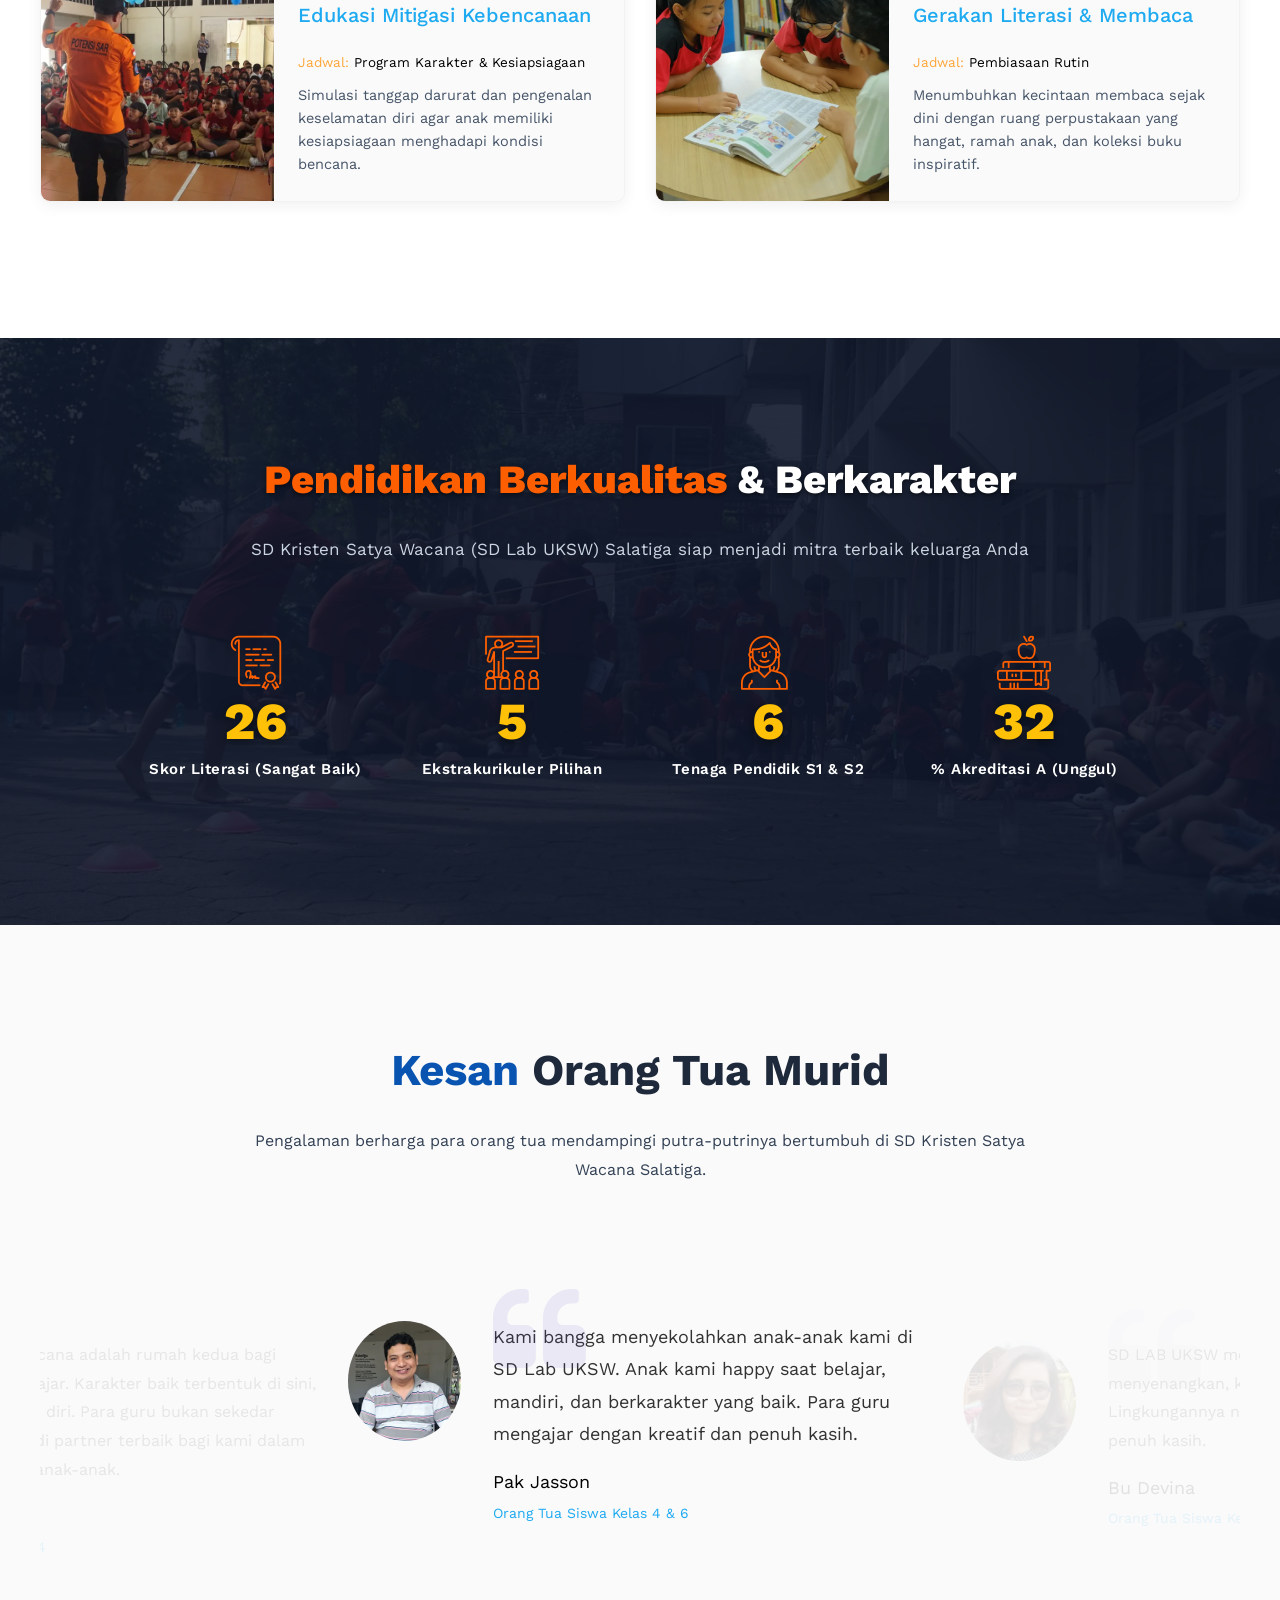
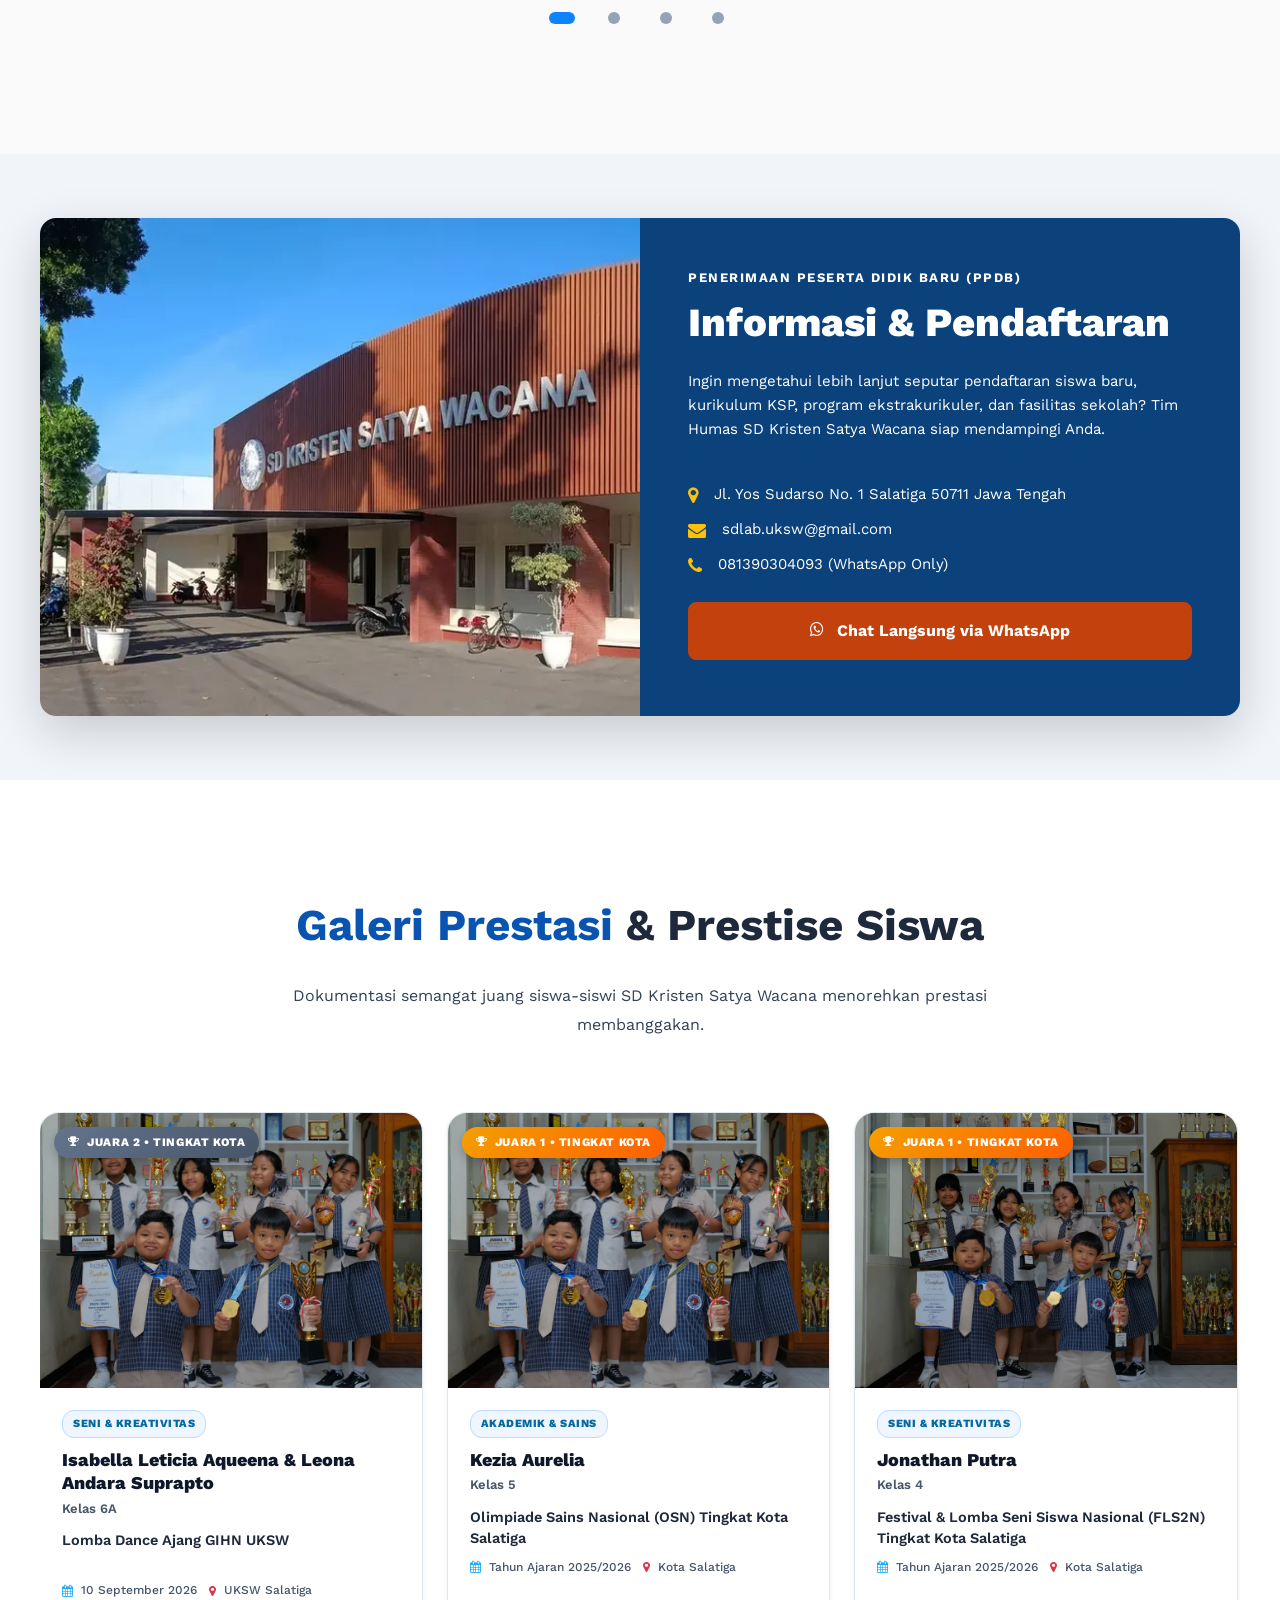
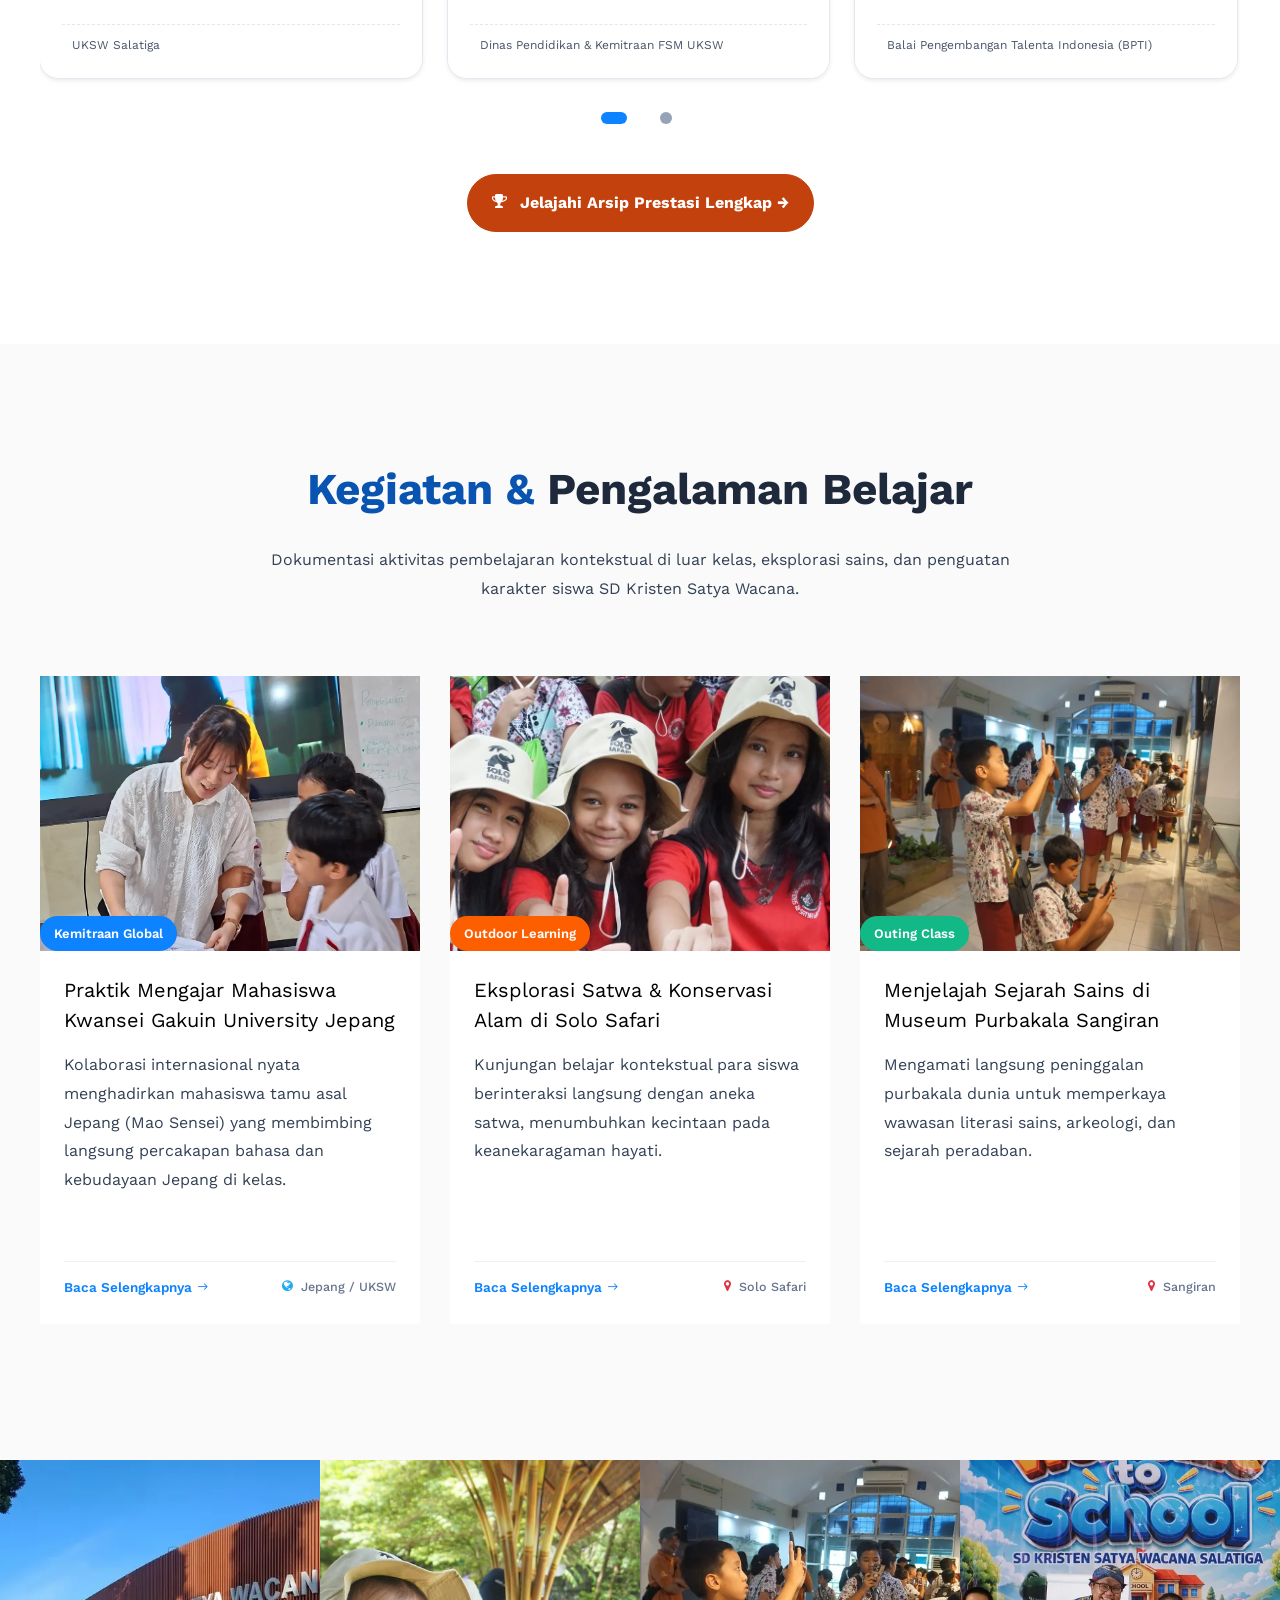
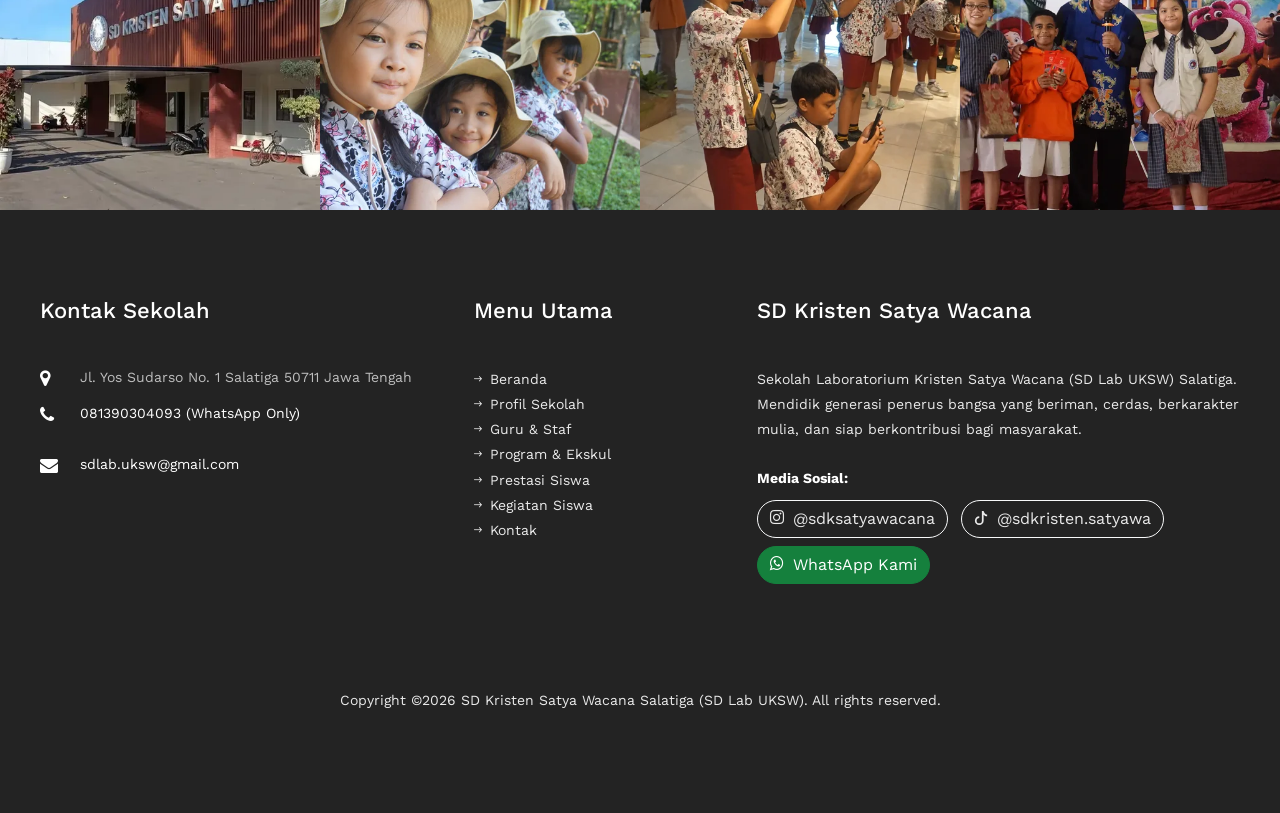
==== commit f64cf5ce: "perf(ux & speed): zero-delay instant paint, cloudflare edge cache headers, instant.page prefetching " ====
--- a/index.html
+++ b/index.html
@@ -40,7 +40,6 @@
     <link rel="stylesheet" href="css/owl.carousel.min.css" media="print" onload="this.media='all'">
     <link rel="stylesheet" href="css/owl.theme.default.min.css" media="print" onload="this.media='all'">
     <link rel="stylesheet" href="css/magnific-popup.css" media="print" onload="this.media='all'">
-    <link rel="stylesheet" href="css/aos.css" media="print" onload="this.media='all'">
     <link rel="stylesheet" href="css/ionicons.min.css" media="print" onload="this.media='all'">
     <link rel="stylesheet" href="css/flaticon.css" media="print" onload="this.media='all'">
     <noscript>
@@ -50,13 +49,23 @@
       <link rel="stylesheet" href="css/owl.carousel.min.css">
       <link rel="stylesheet" href="css/owl.theme.default.min.css">
       <link rel="stylesheet" href="css/magnific-popup.css">
-      <link rel="stylesheet" href="css/aos.css">
       <link rel="stylesheet" href="css/ionicons.min.css">
       <link rel="stylesheet" href="css/flaticon.css">
     </noscript>
 
 
 
+      <script type="speculationrules">
+    {
+      "prerender": [
+        {
+          "source": "list",
+          "urls": ["index.html", "about.html", "courses.html", "prestasi.html", "teacher.html", "blog.html", "contact.html"],
+          "eagerness": "moderate"
+        }
+      ]
+    }
+    </script>
   </head>
 
 
@@ -267,7 +276,7 @@
 
 
 
-          <div class="col-md-10 text-center ftco-animate">
+          <div class="col-md-10 text-center">
 
 
 
@@ -323,7 +332,7 @@
 
 
 
-          <div class="col-md-10 text-center ftco-animate">
+          <div class="col-md-10 text-center">
 
 
 
@@ -379,7 +388,7 @@
 
 
 
-          <div class="col-md-10 text-center ftco-animate">
+          <div class="col-md-10 text-center">
 
 
 
@@ -433,7 +442,7 @@
 
 
 
-          <div class="col-md-3 d-flex services align-self-stretch pb-4 px-4 ftco-animate bg-primary">
+          <div class="col-md-3 d-flex services align-self-stretch pb-4 px-4 bg-primary">
 
 
 
@@ -477,7 +486,7 @@
 
 
 
-          <div class="col-md-3 d-flex services align-self-stretch pb-4 px-4 ftco-animate bg-tertiary">
+          <div class="col-md-3 d-flex services align-self-stretch pb-4 px-4 bg-tertiary">
 
 
 
@@ -521,7 +530,7 @@
 
 
 
-          <div class="col-md-3 d-flex services align-self-stretch pb-4 px-4 ftco-animate bg-fifth">
+          <div class="col-md-3 d-flex services align-self-stretch pb-4 px-4 bg-fifth">
 
 
 
@@ -565,7 +574,7 @@
 
 
 
-          <div class="col-md-3 d-flex services align-self-stretch pb-4 px-4 ftco-animate bg-quarternary">
+          <div class="col-md-3 d-flex services align-self-stretch pb-4 px-4 bg-quarternary">
 
 
 
@@ -2430,7 +2439,6 @@
 
 
 
-  <script src="js/aos.js"></script>
 
 
 
@@ -2639,5 +2647,6 @@
       });
     })(jQuery);
   </script>
+  <script src="js/instantpage.min.js" type="module"></script>
 </body>
 </html>
